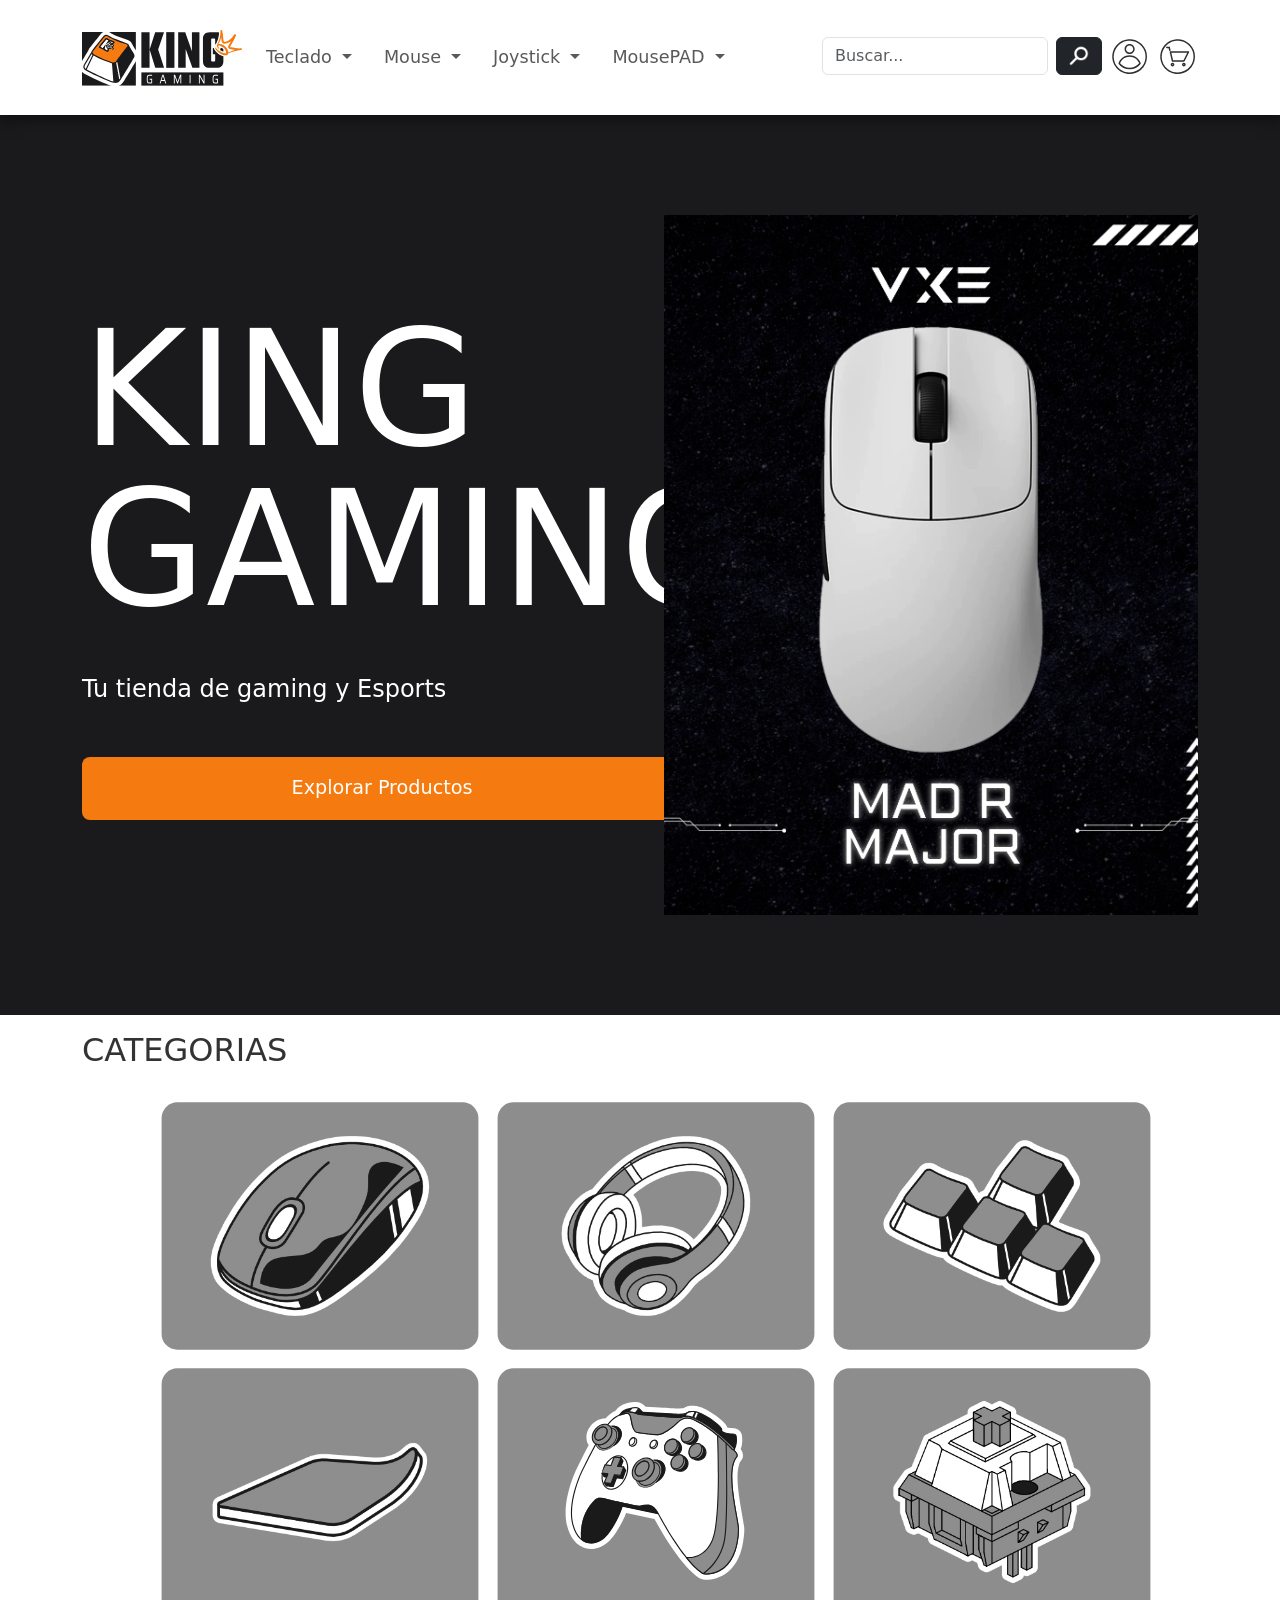
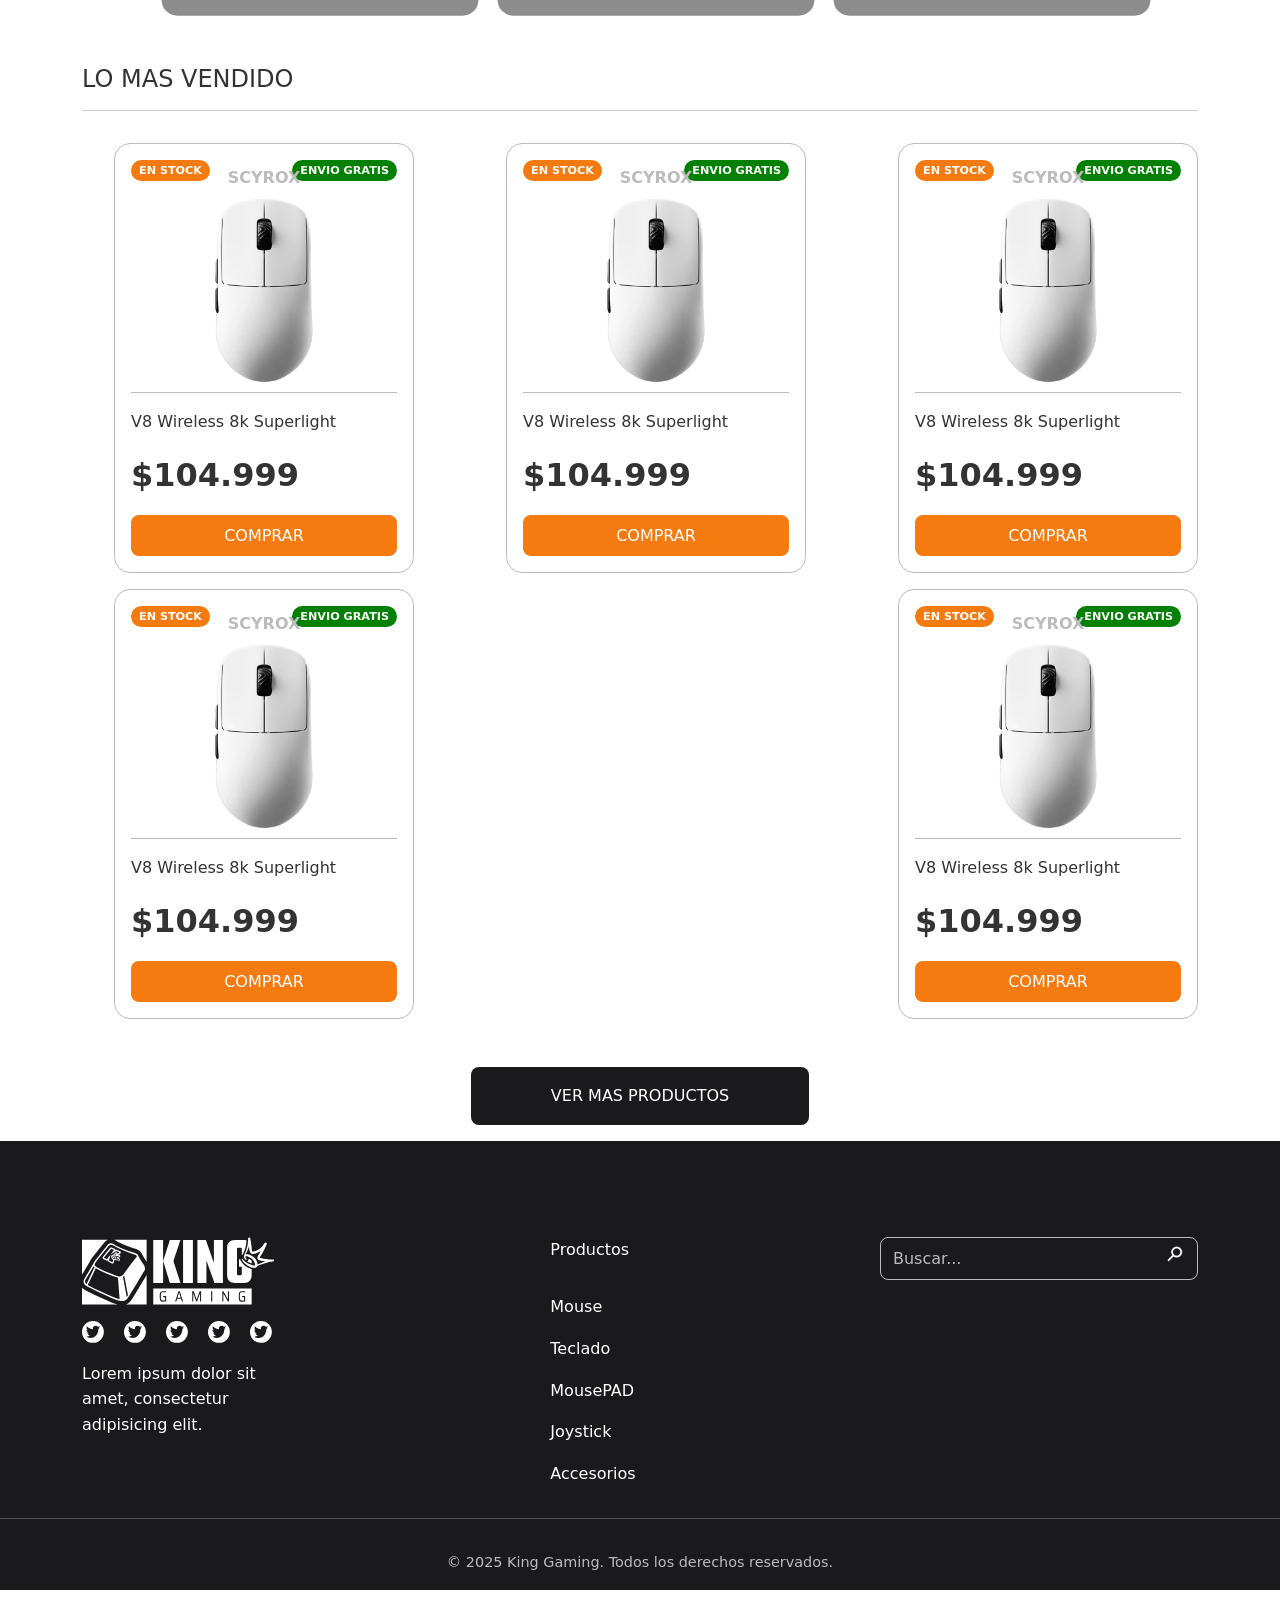
==== index.html @ 36f06311 "add bootstrap components, navbar, carousel" ====
<!DOCTYPE html>
<html lang="es">
  <head>
    <meta charset="UTF-8" />
    <meta name="viewport" content="width=device-width, initial-scale=1.0" />
    <title>Inicio</title>
    <link rel="stylesheet" href="css/styles.css" />

    <link
      href="node_modules/bootstrap/dist/css/bootstrap.min.css"
      rel="stylesheet"
    />
    <link href="/css/custom.css" rel="stylesheet" />
  </head>
  <body>
    <header>
      <!-- Navbar bootstrap -->
      <nav class="navbar shadow navbar-expand-lg navbar-light">
        <div class="container">
          <a class="navbar-brand" href="#">
            <img src="img/logo-color.svg" width="160" height="57" alt="logo"
          /></a>
          <button
            class="navbar-toggler"
            type="button"
            data-bs-toggle="collapse"
            data-bs-target="#navbarSupportedContent"
            aria-controls="navbarSupportedContent"
            aria-expanded="false"
            aria-label="Toggle navigation"
          >
            <span class="navbar-toggler-icon"></span>
          </button>
          <div class="collapse navbar-collapse" id="navbarSupportedContent">
            <ul class="navbar-nav me-auto mb-2 mb-lg-0">
              <li class="nav-item dropdown">
                <a
                  class="nav-link dropdown-toggle"
                  href="#"
                  id="navbarDropdown"
                  role="button"
                  data-bs-toggle="dropdown"
                  aria-expanded="false"
                >
                  Teclado
                </a>
                <ul class="dropdown-menu" aria-labelledby="navbarDropdown">
                  <li><a class="dropdown-item" href="#">AJAZZ</a></li>
                  <li><a class="dropdown-item" href="#">ATACK SHARK</a></li>
                  <li><a class="dropdown-item" href="#">EPOMAKER</a></li>
                  <li><a class="dropdown-item" href="#">AULA</a></li>
                </ul>
              </li>

              <li class="nav-item dropdown">
                <a
                  class="nav-link dropdown-toggle"
                  href="#"
                  id="navbarDropdown"
                  role="button"
                  data-bs-toggle="dropdown"
                  aria-expanded="false"
                >
                  Mouse
                </a>
                <ul class="dropdown-menu" aria-labelledby="navbarDropdown">
                  <li><a class="dropdown-item" href="#">ATK</a></li>
                  <li><a class="dropdown-item" href="#">VXE</a></li>
                  <li><a class="dropdown-item" href="#">PULSAR</a></li>
                </ul>
              </li>
              <li class="nav-item dropdown">
                <a
                  class="nav-link dropdown-toggle"
                  href="#"
                  id="navbarDropdown"
                  role="button"
                  data-bs-toggle="dropdown"
                  aria-expanded="false"
                >
                  Joystick
                </a>
                <ul class="dropdown-menu" aria-labelledby="navbarDropdown">
                  <li><a class="dropdown-item" href="#">8BITDO</a></li>
                  <li><a class="dropdown-item" href="#">BROOK</a></li>
                  <li><a class="dropdown-item" href="#">EASYSMX</a></li>
                  <li><a class="dropdown-item" href="#">GA</a></li>
                </ul>
              </li>

              <li class="nav-item dropdown">
                <a
                  class="nav-link dropdown-toggle"
                  href="#"
                  id="navbarDropdown"
                  role="button"
                  data-bs-toggle="dropdown"
                  aria-expanded="false"
                >
                  MousePAD
                </a>
                <ul class="dropdown-menu" aria-labelledby="navbarDropdown">
                  <li><a class="dropdown-item" href="#">ATK</a></li>
                  <li><a class="dropdown-item" href="#">VXE</a></li>
                  <li><a class="dropdown-item" href="#">PULSAR</a></li>
                </ul>
              </li>
            </ul>

            <div class="navbar-nav gap-2">
              <li class="nav-item">
                <form class="d-flex">
                  <input
                    class="form-control me-2"
                    type="search"
                    placeholder="Buscar..."
                    aria-label="Search"
                  />
                  <button
                    class="btn btn-dark d-flex align-items-center justify-content-center"
                    type="submit"
                  >
                    <img
                      class="icon"
                      src="img/searchIcon.svg"
                      alt="icon search"
                      width="20"
                      height="20"
                    />
                  </button>
                </form>
              </li>
              <li class="nav-item">
                <a class="link-icon" href="pages/login.html">
                  <img src="img/loginIcon.svg" alt="" />
                </a>
              </li>
              <li class="nav-item">
                <a class="link-icon nav-item" href="pages/page5.html">
                  <img src="img/shoppingCartIcon.svg" alt="" />
                </a>
              </li>
            </div>
          </div>
        </div>
      </nav>

      <!-- Navbar Desktop -->
      <!--       <nav class="container">
        <ul>
          <li>
            <a class="logo" href="index.html">
              <img src="img/logo-color.svg" alt="logo" />
            </a>
          </li>
          <li class="desktop-links">
            <details>
              <summary>Productos</summary>
              <ul>
                <li>
                  <a href="pages/page1.html">Mouse</a>
                </li>

                <li>
                  <a href="pages/page2.html">Teclado</a>
                </li>

                <li>
                  <a href="pages/page3.html">Mouse PAD</a>
                </li>

                <li>
                  <a href="pages/page4.html">Joystick</a>
                </li>
              </ul>
            </details>
          </li>
        </ul>

        <ul class="destop-buttons">
          <li>
            
            <div class="search-wrapper">
              <form
                class="search-container"
                action="#"
                role="search"
                aria-label="Buscar"
              >
                <label for="site-search" class="visually-hidden">Buscar</label>
                <input
                  id="site-search"
                  class="search-input"
                  type="text"
                  name="q"
                  placeholder="Buscar..."
                />
                <button class="search-btn" type="submit" aria-label="Buscar">
                  <img
                    class="icon"
                    src="img/searchIcon.svg"
                    alt="icon search"
                  />
                </button>
              </form>
            </div>
          </li>


          <li>
            <a class="link-icon" href="pages/login.html">
              <img src="img/loginIcon.svg" alt="" />
            </a>
          </li>


          <li>
            <a class="link-icon" href="pages/page5.html">
              <img src="img/shoppingCartIcon.svg" alt="" />
            </a>
          </li>
        </ul>
      </nav> -->
    </header>

    <main>
      <!-- Hero Section -->
      <section class="hero-section">
        <div class="container hero-container">
          <div class="content">
            <h1>King gaming</h1>
            <p>Tu tienda de gaming y Esports</p>
            <button>Explorar Productos</button>
          </div>

          <div class="hero-image">
            <img
              src="img/2-slide-1764474030790-8604649837-93d52600a1eb3782a68ad086d84209f31764474032-1400-1400.webp"
              alt="promo image"
            />
          </div>
        </div>
      </section>

      <section class="category-section">
        <div class="container">
          <h2>Categorias</h2>
          <ul class="category-links">
            <li>
              <a href=""> <img src="img/category-mouse.webp" alt="" /> </a>
            </li>
            <li>
              <a href=""> <img src="img/category-headphones.webp" alt="" /> </a>
            </li>
            <li>
              <a href=""> <img src="img/category-keyboard.webp" alt="" /> </a>
            </li>
            <li>
              <a href=""> <img src="img/category-mousePAD.webp" alt="" /> </a>
            </li>
            <li>
              <a href=""> <img src="img/category-joystick.svg" alt="" /> </a>
            </li>
            <li>
              <a href=""> <img src="img/category-accesory.webp" alt="" /> </a>
            </li>
          </ul>
        </div>
      </section>

      <section class="products-section">
        <div class="container">
          <div>
            <h3>lo mas vendido</h3>

            <hr />
          </div>

          <ul class="product-list">
            <li>
              <!-- Card -->
              <div class="card-product">
                <div class="image-container">
                  <span class="badge stock">EN STOCK</span>
                  <span class="badge shipping">ENVIO GRATIS</span>
                  <span class="brand">Scyrox</span>
                  <img src="img/mouse.webp" alt="product image" />
                </div>

                <div class="details">
                  <p class="name">V8 Wireless 8k Superlight</p>
                  <p class="price">$104.999</p>
                  <a href="pages/product.html">COMPRAR</a>
                </div>
              </div>
            </li>

            <li>
              <!-- Card -->
              <div class="card-product">
                <div class="image-container">
                  <span class="badge stock">EN STOCK</span>
                  <span class="badge shipping">ENVIO GRATIS</span>
                  <span class="brand">Scyrox</span>
                  <img src="img/mouse.webp" alt="product image" />
                </div>

                <div class="details">
                  <p class="name">V8 Wireless 8k Superlight</p>
                  <p class="price">$104.999</p>
                  <a href="pages/product.html">COMPRAR</a>
                </div>
              </div>
            </li>

            <li>
              <!-- Card -->
              <div class="card-product">
                <div class="image-container">
                  <span class="badge stock">EN STOCK</span>
                  <span class="badge shipping">ENVIO GRATIS</span>
                  <span class="brand">Scyrox</span>
                  <img src="img/mouse.webp" alt="product image" />
                </div>

                <div class="details">
                  <p class="name">V8 Wireless 8k Superlight</p>
                  <p class="price">$104.999</p>
                  <a href="pages/product.html">COMPRAR</a>
                </div>
              </div>
            </li>

            <li>
              <!-- Card -->
              <div class="card-product">
                <div class="image-container">
                  <span class="badge stock">EN STOCK</span>
                  <span class="badge shipping">ENVIO GRATIS</span>
                  <span class="brand">Scyrox</span>
                  <img src="img/mouse.webp" alt="product image" />
                </div>

                <div class="details">
                  <p class="name">V8 Wireless 8k Superlight</p>
                  <p class="price">$104.999</p>
                  <a href="pages/product.html">COMPRAR</a>
                </div>
              </div>
            </li>

            <li>
              <!-- Card -->
              <div class="card-product">
                <div class="image-container">
                  <span class="badge stock">EN STOCK</span>
                  <span class="badge shipping">ENVIO GRATIS</span>
                  <span class="brand">Scyrox</span>
                  <img src="img/mouse.webp" alt="product image" />
                </div>

                <div class="details">
                  <p class="name">V8 Wireless 8k Superlight</p>
                  <p class="price">$104.999</p>
                  <a href="pages/product.html">COMPRAR</a>
                </div>
              </div>
            </li>
          </ul>

          <div class="see-more-container">
            <button class="see-more">ver mas productos</button>
          </div>
        </div>
      </section>
    </main>

    <!-- Footer -->
    <footer>
      <ul class="container footer-links">
        <li class="logo-container">
          <div>
            <img src="img/logo-white.svg" alt="logo white" />
          </div>
          <div class="social-media">
            <img src="img/twitter.svg" alt="twitter icon" />

            <img src="img/twitter.svg" alt="twitter icon" />
            <img src="img/twitter.svg" alt="twitter icon" />
            <img src="img/twitter.svg" alt="twitter icon" />
            <img src="img/twitter.svg" alt="twitter icon" />
          </div>
          <p>Lorem ipsum dolor sit amet, consectetur adipisicing elit.</p>
        </li>

        <li>
          <ul class="links">
            <li><p>Productos</p></li>
            <li><a href="">Mouse</a></li>
            <li><a href="">Teclado</a></li>
            <li><a href="">MousePAD</a></li>
            <li><a href="">Joystick</a></li>
            <li><a href="">Accesorios</a></li>
          </ul>
        </li>

        <li>
          <!-- Buscar -->
          <div class="search-wrapper">
            <form
              class="search-container"
              action="#"
              role="search"
              aria-label="Buscar"
            >
              <label for="site-search" class="visually-hidden">Buscar</label>
              <input
                id="site-search"
                class="search-input"
                type="text"
                name="q"
                placeholder="Buscar..."
              />
              <button class="search-btn" type="submit" aria-label="Buscar">
                <img class="icon" src="img/searchIcon.svg" alt="icon search" />
              </button>
            </form>
          </div>
        </li>
      </ul>
      <hr />
      <p class="copyright">
        © 2025 King Gaming. Todos los derechos reservados.
      </p>
    </footer>

    <!-- Bootstrap JS -->
    <script
      src="https://cdn.jsdelivr.net/npm/bootstrap@5.0.2/dist/js/bootstrap.bundle.min.js"
      integrity="sha384-MrcW6ZMFYlzcLA8Nl+NtUVF0sA7MsXsP1UyJoMp4YLEuNSfAP+JcXn/tWtIaxVXM"
      crossorigin="anonymous"
    ></script>
  </body>
</html>
---- css/styles.css ----
/* Fuentes locales: añade/ajusta nombres y formatos según tus archivos */

@font-face {
	font-family: 'Teko';
	src: url('../fonts/Teko font/Teko-Regular.woff2') format('woff2'),
	url('../fonts/Teko font/Teko-Regular.woff') format('woff'),
	font-weight: 400;
	font-style: normal;
}

@font-face {
	font-family: 'Saira';
	src: url('../fonts/Saira font/Saira-Light.woff2') format('woff2'),
	url('../fonts/Saira font/Saira-Light.woff') format('woff');
	font-weight: 300;
	font-style: light;
}

@font-face {
	font-family: 'Saira';
	src: url('../fonts/Saira font/Saira-Regular.woff2') format('woff2'),
	url('../fonts/Saira font/Saira-Regular.woff') format('woff');
	font-weight: 400;
	font-style: normal;
}

@font-face {
	font-family: 'Saira';
	src: url('../fonts/Saira font/Saira-Medium.woff2') format('woff2'),
	url('../fonts/Saira font/Saira-Medium.woff') format('woff');
	font-weight: 500;
	font-style: medium;
}

@font-face {
	font-family: 'Saira';
	src: url('../fonts/Saira font/Saira-Bold.woff2') format('woff2'),
	url('../fonts/Saira font/Saira-Bold.woff') format('woff');
	font-weight: 700;
	font-style: bold;
}

@font-face {
	font-family: 'Saira';
	src: url('../fonts/Saira font/Saira-ExtraBold.woff2') format('woff2'),
	url('../fonts/Saira font/Saira-ExtraBold.woff') format('woff');
	font-weight: 800;
	font-style: extra-bold;

}


:root{
	--primary-color: #F57B10;
	--secondary-color: #1A1A1D;
	--gray-color: #BCBCBC;
	--accent-color: #1065F5;
	--primary-font: 'Teko', sans-serif;
	--secondary-font: 'Saira', Arial, sans-serif;

	
}


* {
	margin: 0;
    padding: 0;
    box-sizing: border-box;
}

.container {
	max-width: 1700px;
	margin: 0 auto;
	padding: 1rem;
}

.link-icon{
	width:2.5rem;
	display: flex;
}

.logo{
	width: 10rem;
	text-decoration: none;
	display: flex;
	padding: 0;
}

body {
	line-height: 1.6;
    color: #333;
	font-family: var(--secondary-font);
}

header {
    background-color: white;
	font-size: 1.1rem;
	z-index: 1;
    box-shadow: 0px 6px 9px 0px rgb(0 0 0 / 23%);
    position: relative;
}


footer {
    background-color: var(--secondary-color);
    color: white;
    text-align: center;
	width: 100%;
    bottom: 0;
	padding-top: 5rem;
}

footer a{
	color: white;
	text-decoration: none;
}

footer ul {
	list-style: none;
	display: flex;
	justify-content: space-between;
	gap: 1rem;
	margin-bottom: 0.5rem;
}

footer ul li{
	display:flex;
	flex-direction: column;
}

footer .logo-container{
	width: 12rem;
	gap: 1rem;
}

footer .logo-container p{
	text-align: left;
}

footer .links{
	display:flex;
	flex-direction: column;
	align-items: flex-start;
}

footer .social-media {
	display: flex;
	align-items: center;
	justify-content: space-between;
}

footer .social-media img {
	width: 1.5rem;
	display: block;
}

footer .copyright{
	font-size: 0.9rem;
	color: var(--gray-color);
	padding: 1rem;
}

nav {
    display: flex;
    justify-content: space-between;
    align-items: center;
    list-style: none;
}

nav ul {
    list-style: none;
    display: flex;
    align-items: center;
    gap: 1rem;
}

nav a {
    text-decoration: none;
}

details {
   position: relative;
 }

details>summary {
 
   list-style: none;
 }
 summary::-webkit-details-marker {
   display: none
 }
 
 summary::after {
   content: ' ▶';
 }
 details[open] summary:after {
   content: " ▼";
 }


nav details ul{
    display: flex;
    position: absolute;
    background: white;
    margin-top: 1rem;
    border-radius: 10px;
    padding:  .5rem;
    gap: .5rem;
	left: 5rem;
	width: 10rem;
    flex-direction: column;
    filter: drop-shadow(2px 8px 8px var(--gray-color));
}

nav details ul li{
	width: 100%;
	text-align: center;
}

nav details ul li a{
	display: block;
	padding: .5rem 1rem;
	color: inherit;
	border-radius: 5px;
}

nav details ul li a:hover{
    background: var(--primary-color);
    color: white;
}

main .hero-section {
	background: var(--secondary-color);

}

main .hero-section .hero-container{
	color: white;
	display: flex;
	height: 100vh;
	align-items: center;
    justify-content: space-between;
}

.hero-section .content{
	display: flex;
	flex-direction: column;
	gap: 2rem;
	width: 50%;
}

.hero-section .content h1 {
	text-transform: uppercase;
	font-size: 10rem;
	line-height: 1;
}

.hero-section .content p {
	font-size: 1.5rem;
}

.hero-section .content button {
	width: 600px;
	padding: 1rem;
	font-size: 1.2rem;
	background: var(--primary-color);
	color: white;
	border: none;
	border-radius: 8px;
	cursor: pointer;
}

.hero-section .hero-image {
	display: flex;
	height: 700px;
}

.category-section h2{
	text-transform: uppercase;
	font-size: 2rem;
}

.category-links{
	display: flex;
	justify-content: center;
	margin-top: 2rem;
	list-style: none;
	flex-wrap: wrap;
	gap: 1rem;
}

.category-links li a{
	display: flex;
	justify-content: center;
    align-items: center;
	width: 320px;
	height: 250px;
	background: var(--primary-color);
	border-radius: 1rem;
	filter: grayscale(1);
	scale: 0.99;
	transition: all 0.3s ease-in-out;
}

.category-links li a:hover{
	filter: grayscale(0);
	scale: 1;
}


.category-links li a img{
	width: 70%;
}





.products-section h3 {
	text-transform: uppercase;
	font-size: 1.5rem;
}


.product-list {
	display: flex;
	justify-content: space-between;
	margin-top: 2rem;
	list-style: none;
	flex-wrap: wrap;
	gap: 1rem;
}

.products-section .card-product{
	border: 1px solid var(--gray-color);
	width: 300px;
	height: 430px;
	display: flex;
	flex-direction: column;
	justify-content: space-between;
	padding: 1rem;
	border-radius: 1rem;
	position: relative;
}

.card-product .image-container .badge{
	font-size: .7rem;
	padding: 0.3rem 0.5rem;
	border-radius: 1rem;
	position: absolute;
	z-index: 1;
	background: var(--primary-color);
	color: white;
}

.card-product .image-container .brand{
	font-size: 1rem;
	font-weight: 700;
	padding: 0.3rem 0.5rem;
	border-radius: 1rem;
	color: var(--gray-color);
	position: absolute;
	margin-left: auto;
	margin-right: auto;
	left: 0;
	right: 0;
	text-align: center;
	z-index: 1;
	text-transform: uppercase;


}

.card-product .image-container .shipping{
	right: 1rem;
	background: green;
}

.card-product .details{
	display: flex;
	flex-direction: column;
	gap: 0.5rem;
	border-top: 1px solid var(--gray-color);
	padding-top: 1rem;
}

.card-product .details .name{
	font-size: 1rem;
	font-weight: 400;
}

.card-product .details .price{
	font-size: 2rem;
	font-weight: 600;
	line-height: 1;
}

.card-product .details a{
	background: var(--primary-color);
	color: white;	
	text-decoration: none;
	text-align: center;
	font-size: 1rem;
	padding: 0.5rem;
	border-radius: 0.5rem;
}

.products-section .card-product img{
	margin-top: 1rem;
	width: 100%;
    height: 100%;
    object-fit: cover;
    display: block;
}

.products-section .see-more{
	margin-top: 2rem;
	background: var(--secondary-color);
	color: white;
	border: none;
	padding: 1rem 5rem;
	font-size: 1rem;
	border-radius: 8px;
	cursor: pointer;
	text-transform: uppercase;
}

.products-section .see-more-container{
	text-align: center;
}

/* Búsqueda estilo */
.search-wrapper {
	width: 100%;
	max-width: 320px; /* similar a max-w-sm */
	min-width: 200px;
}

.search-container {
	position: relative;
}

.visually-hidden {
	position: absolute !important;
	height: 1px; width: 1px;
	overflow: hidden;
	clip: rect(1px, 1px, 1px, 1px);
	white-space: nowrap;
	border: 0;
	padding: 0;
	margin: -1px;
}

/* Input */
.search-input {
	width: 100%;
	background: transparent;
	color: var(--secondary-color);
	font-size: 1rem;
	border: 1px solid var(--gray-color);
	border-radius: 0.5rem;
	padding: 0.5rem 6.5rem 0.5rem 0.75rem;
	transition: border-color 0.2s ease, box-shadow 0.15s ease;
	box-shadow: 0 1px 2px rgba(2,6,23,0.03);
}

.search-input::placeholder {
	color: var(--gray-color); /* placeholder:text-slate-400 */
}

.search-input:focus {
	outline: none;
	border-color: var(--secondary-color); 
}

.search-input:hover {
	border-color: var(--gray-color); 
}

/* Botón */
.search-btn {
	position: absolute;
	top: 4px;
	right: 4px;
	display: inline-flex;
	align-items: center;
	gap: 0.5rem;
	background: var(--secondary-color);
	color: #fff;
	border: 1px solid transparent;
	padding: 0.25rem 0.625rem; /* py-1 px-2.5 */
	border-radius: 0.375rem;
	font-size: 0.875rem;
	cursor: pointer;
	box-shadow: 0 1px 2px rgba(2,6,23,0.05);
}

.search-btn .icon {
	width: 1rem;
	height: 1rem;
	fill: currentColor;
}

.search-btn .btn-text {
	display: inline-block;
}

.search-btn:hover {
	background: var(--primary-color);
	box-shadow: 0 6px 20px rgba(2,6,23,0.12);
}

.search-btn:active {
	transform: translateY(1px);
	background: #0b1220;
}

.search-btn:disabled {
	pointer-events: none;
	opacity: 0.5;
	box-shadow: none;
}

nav ul {
	list-style: none;
	padding: 0;
	margin: 0;
	display: flex;
	gap: 1rem;
	align-items: center;
}



.product-container{
	display: flex;
	justify-content: center;
	gap: 2rem;
	margin: 7rem 0;
}

.product-container .product-gallery{
	display: flex;
	gap: 1rem;
}

.product-container .product-gallery .product-image{
	display: flex;
	width: 700px;
	border: 1px solid var(--gray-color);
	border-radius: 0.5rem;
}

.product-container .product-gallery .thumbnails{
	display: flex;
	flex-direction: column;
	gap: 1rem;

}

.product-container .product-gallery .thumbnails img{
	border: 1px solid var(--gray-color);
	border-radius: 0.5rem;
	width: 150px;
}

.product-container .product-details{
	display: flex;
	flex-direction: column;
	gap: 2rem;
}

.product-container .product-details .badge-container{
	display: flex;
	gap: 1rem;
}

.product-container .product-details .badge{
	background: var(--secondary-color);
	color: white;
	font-size: 1rem;
	text-transform: uppercase;
	padding: 0.5rem 1rem;
	border-radius: .5rem;
	font-weight: 600;

}

.product-container .product-details .color-container{
	display: flex;
	gap: 1rem;
}


#white {
  -webkit-appearance: none;
  appearance: none;
  background-color: ;
  margin: 0;

  font: inherit;
  color: currentColor;
  width: 4rem;
  height: 4rem;
  border: 0.15em solid #dedede;
  border-radius: 50%;
  transform: translateY(-0.075em);

  display: grid;
  place-content: center;
}

#white::before {
  content: "";
  width: 2.5rem;
  height: 2.5rem;
  border-radius: 50%;
  transform: scale(0.7);
  transition: 120ms transform ease-in-out;
 
 box-shadow: inset 1rem 1rem #dedede;
  background-color: #dedede;
}

#white:checked::before {
  transform: scale(1.3);
}


#black {
  -webkit-appearance: none;
  appearance: none;
  background-color: ;
  margin: 0;

  font: inherit;
  color: currentColor;
  width: 4rem;
  height: 4rem;
  border: 0.15em solid currentColor;
  border-radius: 50%;
  transform: translateY(-0.075em);

  display: grid;
  place-content: center;
}

#black::before {
  content: "";
  width: 2.5rem;
  height: 2.5rem;
  border-radius: 50%;
  transform: scale(0.7);
  transition: 120ms transform ease-in-out;
  background-color: CanvasText;
}

#black:checked::before {
  transform: scale(1.3);
}



.product-container .product-details .brand{
	font-size: 1rem;
	font-weight: 700;
	color: var(--gray-color);
	text-transform: uppercase;
}

.product-container .product-details .name{
	font-size: 2rem;
	font-weight: 600;
}
.product-container .product-details .price{
	font-size: 2.5rem;
	font-weight: 700;
	line-height: 1;
}

.product-container .product-details button[type="submit"]{
	width: 300px;
	padding: .8rem;
	font-size: 1.2rem;
	font-weight: 700;
	background: var(--primary-color);
	font-family: var(--secondary-font);
	color: white;
	border: none;
	border-radius: .7rem;
	cursor: pointer;
	text-transform: uppercase;

}

.description-container {
	border-top: 1px solid var(--gray-color);
	padding: 7rem 0;
	display: flex;
	gap: 5rem;
}

.description-container .details{
	display: flex;
    gap: 2rem;
    flex-direction: column;
}

.description-container .details,.specification{
	flex: 1
}


.description-container .details img{
	width: 100%;
}


.description-container .specification{
	display: flex;
}

.description-container .specification .table-specification{
	width: 100%;
    border-collapse: collapse;
    font-size: 1rem;
    background-color: #F5F5F5;
    color: var(--text-primary);
    border-radius: 10px;
    overflow: hidden;
}


.description-container .specification .table-specification .table-title{
	text-align: left;
	padding: 12px;
	background-color: var(--primary-color);
	color: white;
	text-transform: uppercase;
	font-size: 1.1rem;
}

.description-container .specification .table-specification td{
	padding: 1rem
}

.login-container{
	display: flex;
	flex-direction: column;
	gap: 2rem;
	align-items: center;
	margin: 7rem auto;
}

.login-container form label{
	display: block;
}

.login-container form .missing-password{
	text-align: right;
	font-size: 0.9rem;
	margin-bottom: 1rem;
	color: var(--accent-color);
}

.login-container form input{
	width: 100%;
	padding: .5rem;
	margin-top: .5rem;
	margin-bottom: 1rem;
	border: 1px solid var(--gray-color);
	border-radius: .5rem;
	font-size: 1rem;
}

.login-container form button[type="submit"]{
	width: 100%;
	padding: .8rem;
	font-size: 1.2rem;
	font-weight: 700;
	background: var(--primary-color);
	font-family: var(--secondary-font);
	color: white;
	border: none;
	border-radius: .7rem;
	cursor: pointer;
	text-transform: uppercase;
}

.login-container form .create-account{
	text-align: center;
	margin-top: 1rem;
	font-size: 0.9rem;
}

.login-container .form-login-wrapper{
	background: #F5F5F5;
	padding: 1rem;
	width: 500px;
	border-radius: .5rem;
}


@media (max-width: 640px) {
  .container {
	max-width: 330px;
	margin: 0 auto;
	padding: 1rem 0;
}

.link-icon{
	width:2.5rem;
	display: flex;
}

.logo{
	width: 8rem;
	text-decoration: none;
	display: flex;
	padding: 0;
}

.desktop-links, .destop-buttons {
	display: none;
}

.hero-section, .hero-container, .category-links, .product-list, .footer-links {
	flex-direction: column;
	text-align: center;
	justify-content: center;
	gap: 2rem;
}

main .hero-section .hero-container{
	padding: 5rem 0;
	height: auto;
}

.hero-container .content {
	width: 100%;
}

.hero-container .content h1 {
	font-size: 5rem;
}

.hero-container .content button {
	width: 100%;
}

.hero-container .hero-image {
	max-width: 330px;
	margin: 0 auto;
	padding: 1rem 0;
	height: auto;
}

.hero-container .hero-image img {
	width: 100%;
	height: auto;
	object-fit: cover;
}

.category-links{
	align-items: center;
}

.category-links li a{
	filter: grayscale(0);
	scale: 1;
}

}
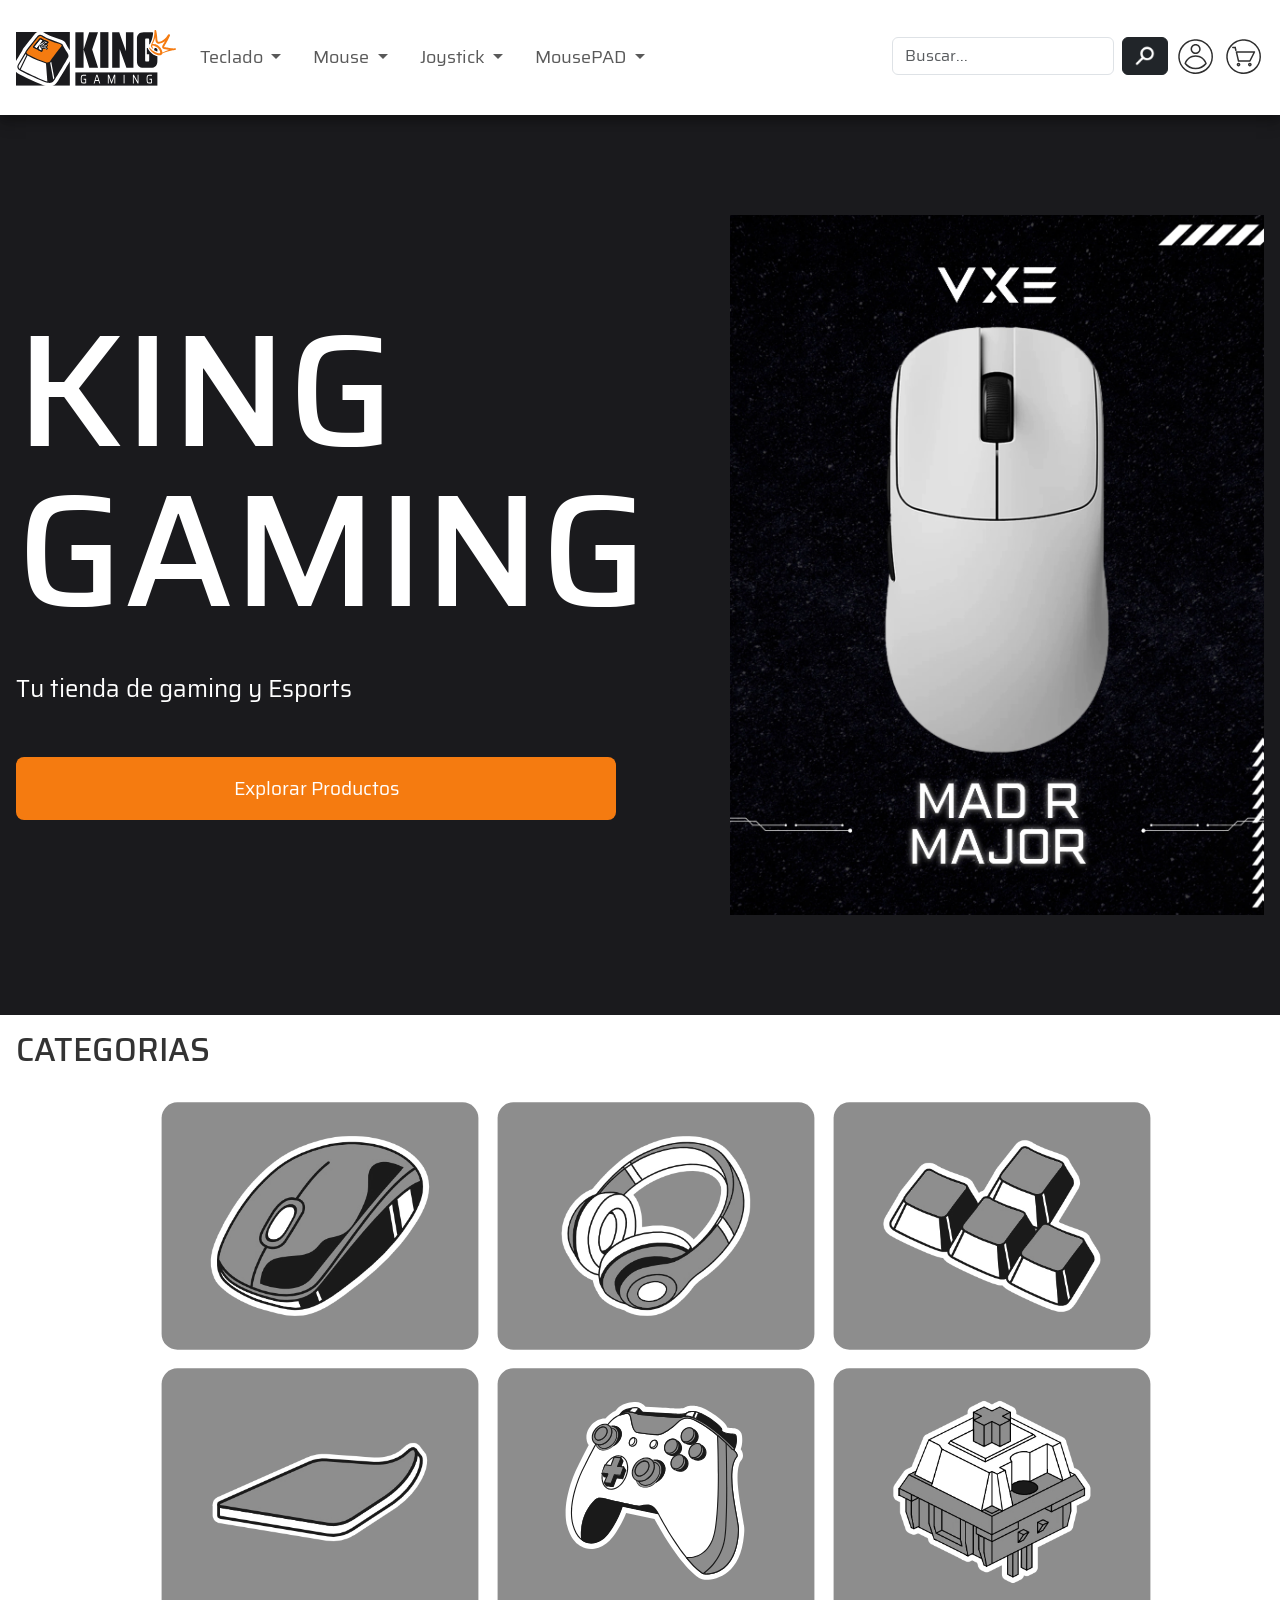
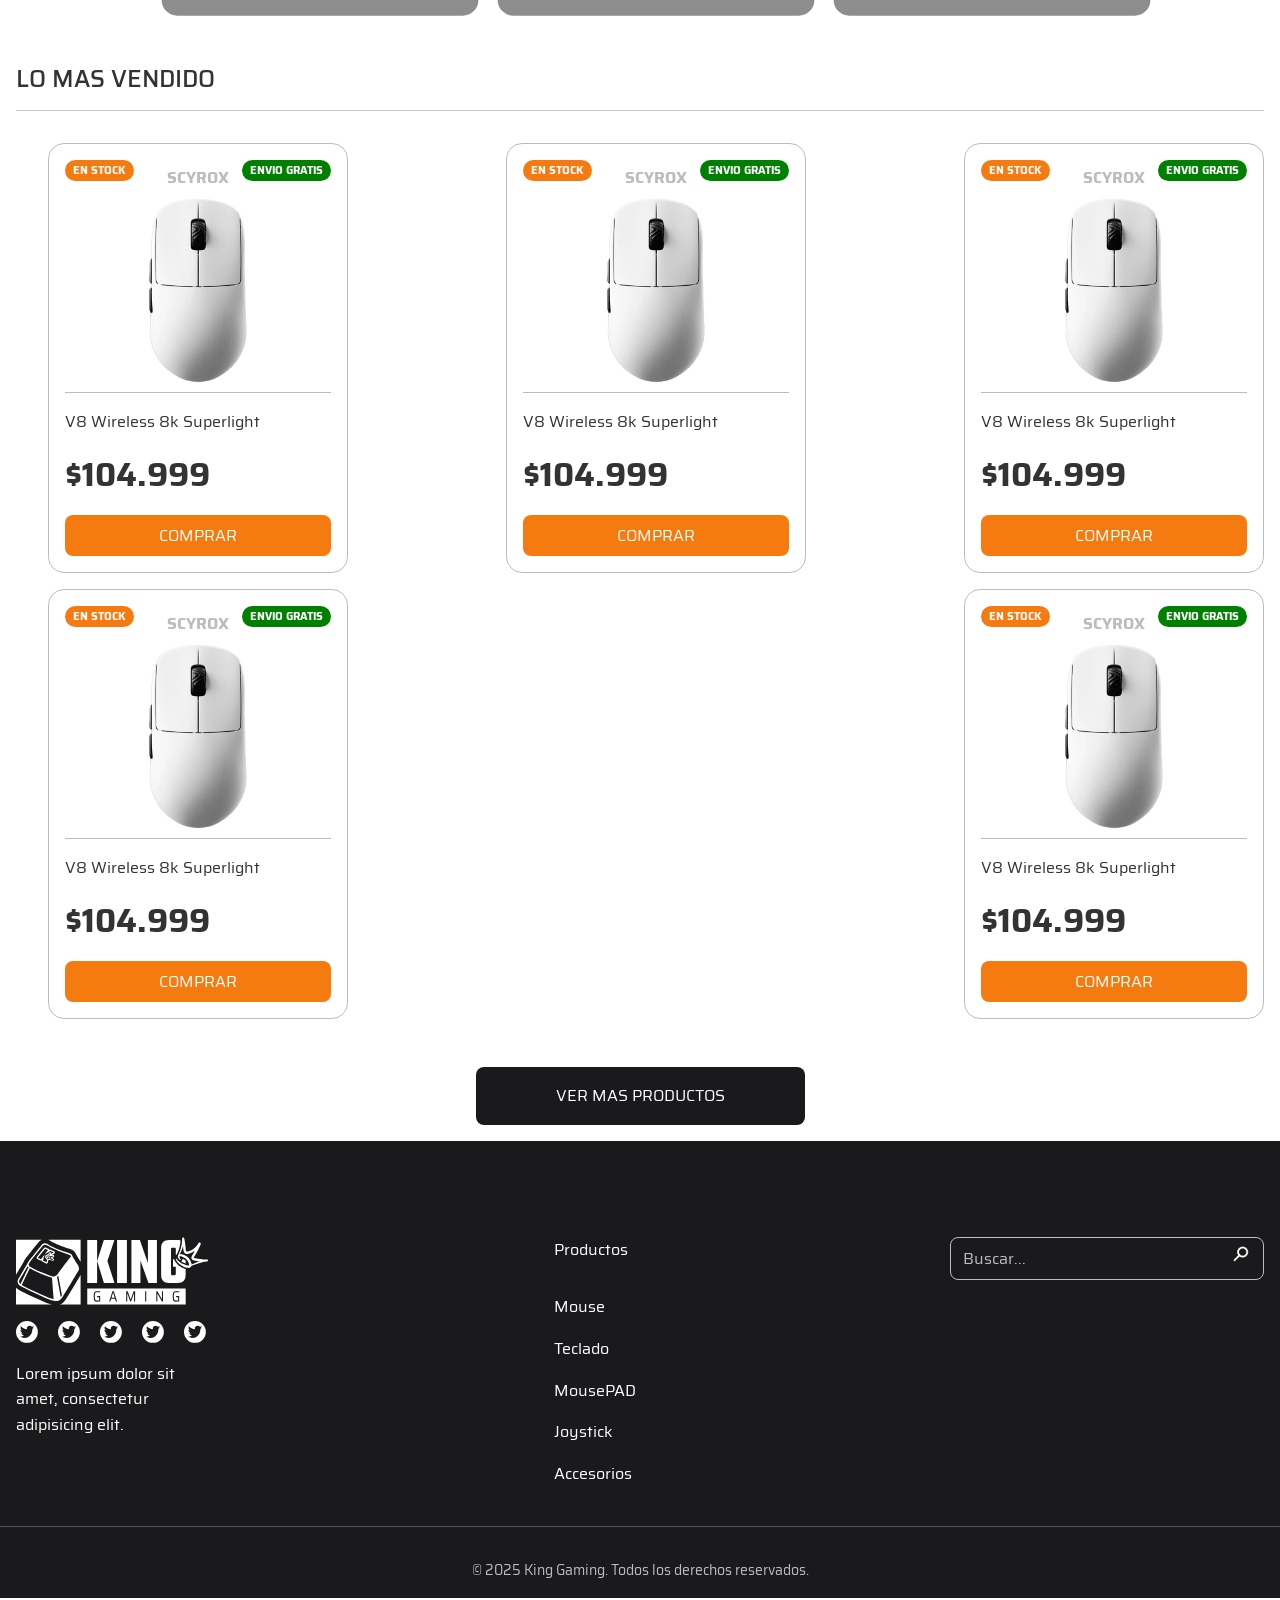
==== commit b27db8fc: "fix links" ====
--- a/index.html
+++ b/index.html
@@ -1,16 +1,16 @@
-<!DOCTYPE html>
+<!doctype html>
 <html lang="es">
   <head>
     <meta charset="UTF-8" />
     <meta name="viewport" content="width=device-width, initial-scale=1.0" />
     <title>Inicio</title>
-    <link rel="stylesheet" href="css/styles.css" />
 
     <link
       href="node_modules/bootstrap/dist/css/bootstrap.min.css"
       rel="stylesheet"
     />
     <link href="/css/custom.css" rel="stylesheet" />
+    <link rel="stylesheet" href="css/styles.css" />
   </head>
   <body>
     <header>
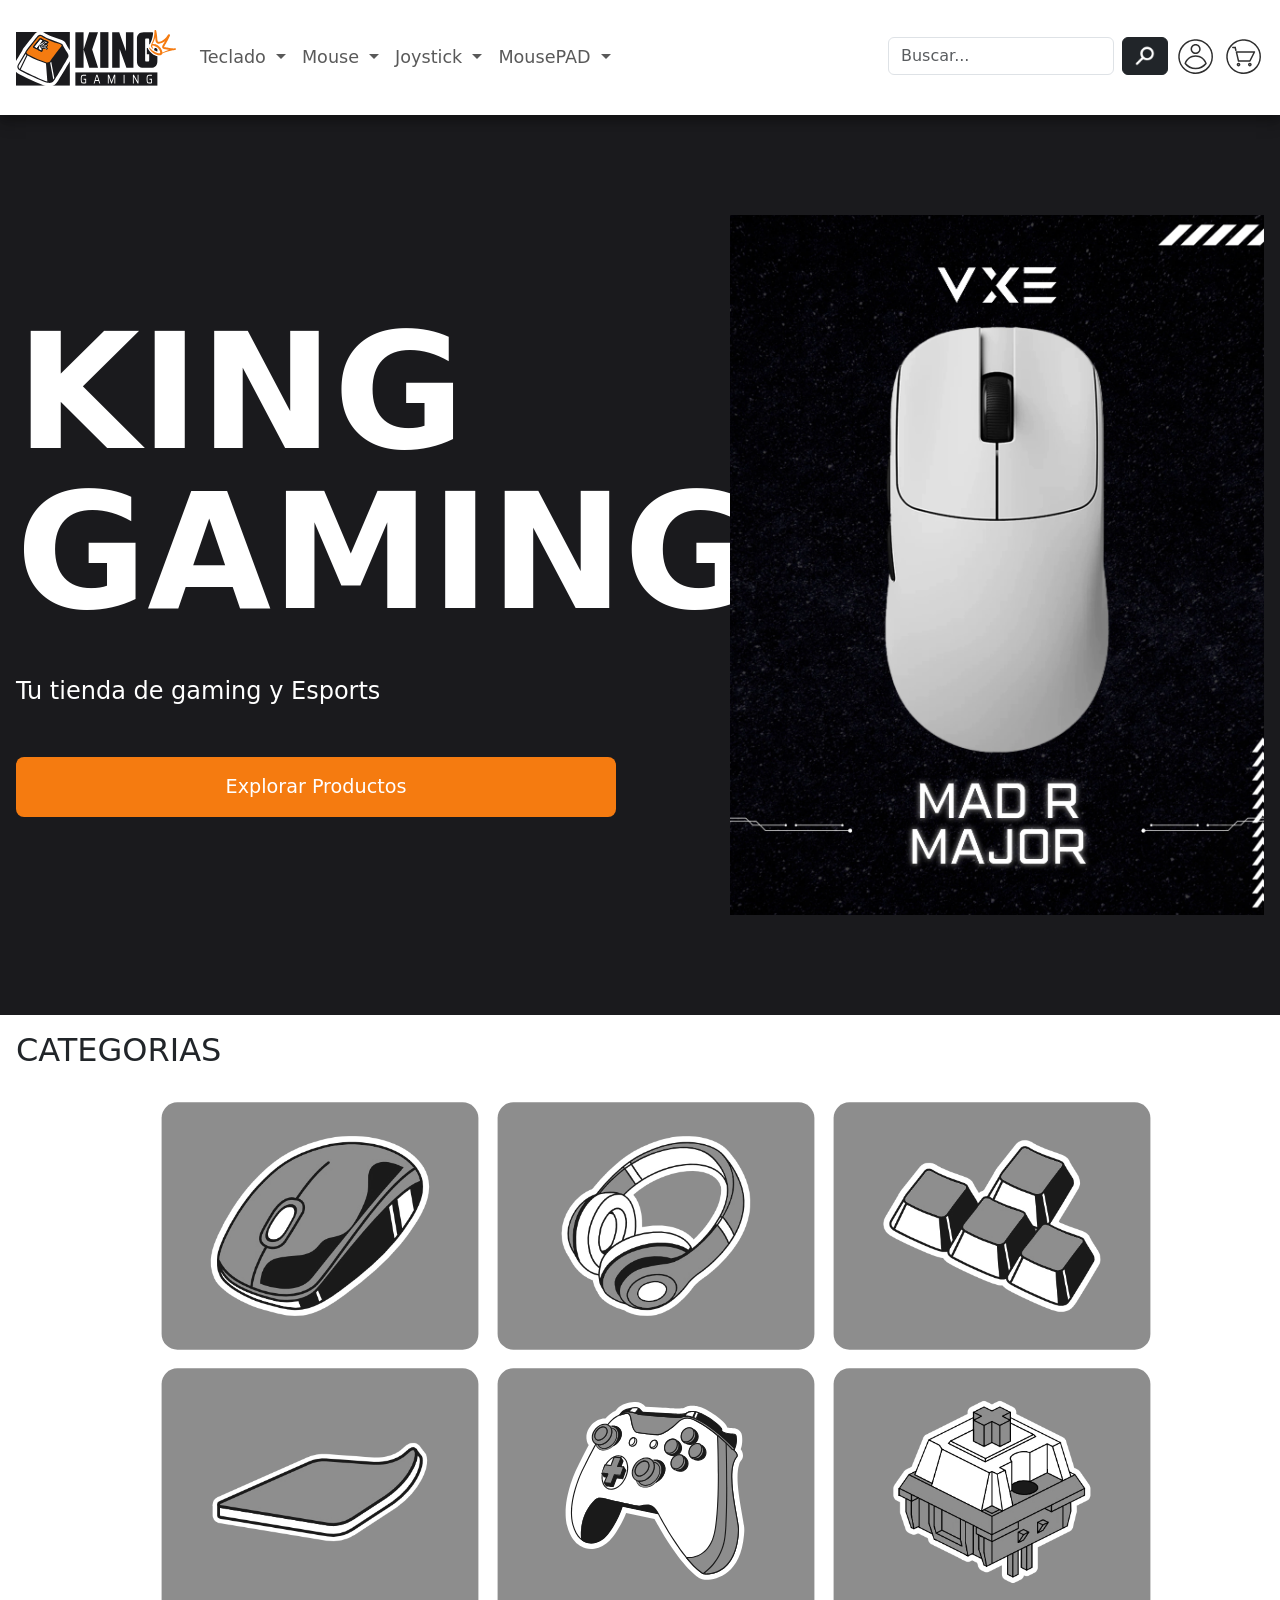
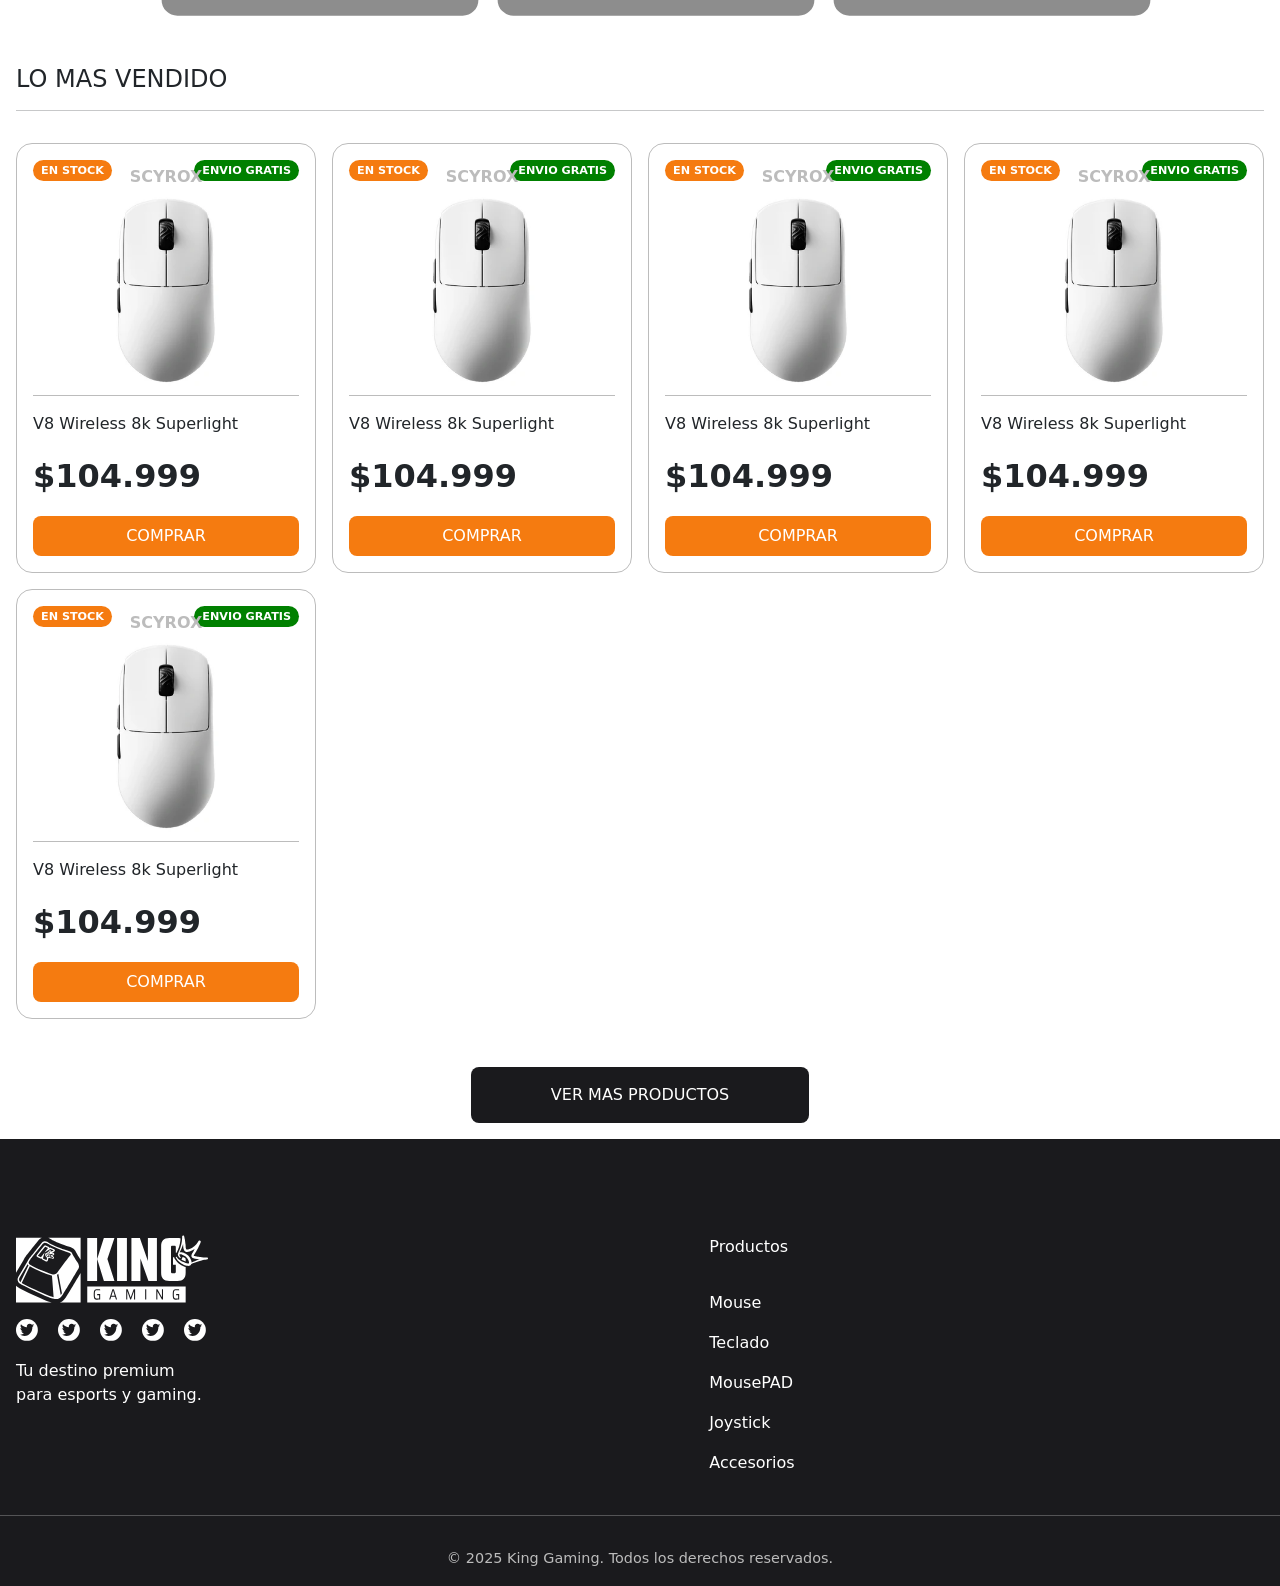
==== commit f01a69e0: "add sass" ====
--- a/index.html
+++ b/index.html
@@ -9,7 +9,6 @@
       href="node_modules/bootstrap/dist/css/bootstrap.min.css"
       rel="stylesheet"
     />
-    <link href="/css/custom.css" rel="stylesheet" />
     <link rel="stylesheet" href="css/styles.css" />
   </head>
   <body>
@@ -390,7 +389,7 @@
             <img src="img/twitter.svg" alt="twitter icon" />
             <img src="img/twitter.svg" alt="twitter icon" />
           </div>
-          <p>Lorem ipsum dolor sit amet, consectetur adipisicing elit.</p>
+          <p>Tu destino premium para esports y gaming.</p>
         </li>
 
         <li>
@@ -404,29 +403,7 @@
           </ul>
         </li>
 
-        <li>
-          <!-- Buscar -->
-          <div class="search-wrapper">
-            <form
-              class="search-container"
-              action="#"
-              role="search"
-              aria-label="Buscar"
-            >
-              <label for="site-search" class="visually-hidden">Buscar</label>
-              <input
-                id="site-search"
-                class="search-input"
-                type="text"
-                name="q"
-                placeholder="Buscar..."
-              />
-              <button class="search-btn" type="submit" aria-label="Buscar">
-                <img class="icon" src="img/searchIcon.svg" alt="icon search" />
-              </button>
-            </form>
-          </div>
-        </li>
+        <li></li>
       </ul>
       <hr />
       <p class="copyright">
--- a/css/styles.css
+++ b/css/styles.css
@@ -1,603 +1,12269 @@
-/* Fuentes locales: añade/ajusta nombres y formatos según tus archivos */
-
+@charset "UTF-8";
 @font-face {
-	font-family: 'Teko';
-	src: url('../fonts/Teko font/Teko-Regular.woff2') format('woff2'),
-	url('../fonts/Teko font/Teko-Regular.woff') format('woff'),
-	font-weight: 400;
-	font-style: normal;
-}
-
+  font-family: "Teko";
+  src: url("../fonts/Teko font/Teko-Regular.woff2") format("woff2"), url("../fonts/Teko font/Teko-Regular.woff") format("woff");
+  font-weight: 400;
+  font-style: normal;
+}
 @font-face {
-	font-family: 'Saira';
-	src: url('../fonts/Saira font/Saira-Light.woff2') format('woff2'),
-	url('../fonts/Saira font/Saira-Light.woff') format('woff');
-	font-weight: 300;
-	font-style: light;
-}
-
+  font-family: "Saira";
+  src: url("../fonts/Saira font/Saira-Light.woff2") format("woff2"), url("../fonts/Saira font/Saira-Light.woff") format("woff");
+  font-weight: 300;
+  font-style: light;
+}
 @font-face {
-	font-family: 'Saira';
-	src: url('../fonts/Saira font/Saira-Regular.woff2') format('woff2'),
-	url('../fonts/Saira font/Saira-Regular.woff') format('woff');
-	font-weight: 400;
-	font-style: normal;
-}
-
+  font-family: "Saira";
+  src: url("../fonts/Saira font/Saira-Regular.woff2") format("woff2"), url("../fonts/Saira font/Saira-Regular.woff") format("woff");
+  font-weight: 400;
+  font-style: normal;
+}
 @font-face {
-	font-family: 'Saira';
-	src: url('../fonts/Saira font/Saira-Medium.woff2') format('woff2'),
-	url('../fonts/Saira font/Saira-Medium.woff') format('woff');
-	font-weight: 500;
-	font-style: medium;
-}
-
+  font-family: "Saira";
+  src: url("../fonts/Saira font/Saira-Medium.woff2") format("woff2"), url("../fonts/Saira font/Saira-Medium.woff") format("woff");
+  font-weight: 500;
+  font-style: medium;
+}
 @font-face {
-	font-family: 'Saira';
-	src: url('../fonts/Saira font/Saira-Bold.woff2') format('woff2'),
-	url('../fonts/Saira font/Saira-Bold.woff') format('woff');
-	font-weight: 700;
-	font-style: bold;
-}
-
+  font-family: "Saira";
+  src: url("../fonts/Saira font/Saira-Bold.woff2") format("woff2"), url("../fonts/Saira font/Saira-Bold.woff") format("woff");
+  font-weight: 700;
+  font-style: bold;
+}
 @font-face {
-	font-family: 'Saira';
-	src: url('../fonts/Saira font/Saira-ExtraBold.woff2') format('woff2'),
-	url('../fonts/Saira font/Saira-ExtraBold.woff') format('woff');
-	font-weight: 800;
-	font-style: extra-bold;
-
-}
-
-
-:root{
-	--primary-color: #F57B10;
-	--secondary-color: #1A1A1D;
-	--gray-color: #BCBCBC;
-	--accent-color: #1065F5;
-	--primary-font: 'Teko', sans-serif;
-	--secondary-font: 'Saira', Arial, sans-serif;
-
-	
-}
-
-
+  font-family: "Saira";
+  src: url("../fonts/Saira font/Saira-ExtraBold.woff2") format("woff2"), url("../fonts/Saira font/Saira-ExtraBold.woff") format("woff");
+  font-weight: 800;
+  font-style: extra-bold;
+}
 * {
-	margin: 0;
+  margin: 0;
+  padding: 0;
+  box-sizing: border-box;
+}
+
+body {
+  line-height: 1.6;
+  color: #333;
+  font-family: "Saira", Arial, sans-serif;
+}
+
+/*!
+ * Bootstrap  v5.3.8 (https://getbootstrap.com/)
+ * Copyright 2011-2025 The Bootstrap Authors
+ * Licensed under MIT (https://github.com/twbs/bootstrap/blob/main/LICENSE)
+ */
+:root,
+[data-bs-theme=light] {
+  --bs-blue: #0d6efd;
+  --bs-indigo: #6610f2;
+  --bs-purple: #6f42c1;
+  --bs-pink: #d63384;
+  --bs-red: #dc3545;
+  --bs-orange: #fd7e14;
+  --bs-yellow: #ffc107;
+  --bs-green: #198754;
+  --bs-teal: #20c997;
+  --bs-cyan: #0dcaf0;
+  --bs-black: #000;
+  --bs-white: #fff;
+  --bs-gray: #6c757d;
+  --bs-gray-dark: #343a40;
+  --bs-gray-100: #f8f9fa;
+  --bs-gray-200: #e9ecef;
+  --bs-gray-300: #dee2e6;
+  --bs-gray-400: #ced4da;
+  --bs-gray-500: #adb5bd;
+  --bs-gray-600: #6c757d;
+  --bs-gray-700: #495057;
+  --bs-gray-800: #343a40;
+  --bs-gray-900: #212529;
+  --bs-primary: #0d6efd;
+  --bs-secondary: #6c757d;
+  --bs-success: #198754;
+  --bs-info: #0dcaf0;
+  --bs-warning: #ffc107;
+  --bs-danger: #dc3545;
+  --bs-light: #f8f9fa;
+  --bs-dark: #212529;
+  --bs-primary-rgb: 13, 110, 253;
+  --bs-secondary-rgb: 108, 117, 125;
+  --bs-success-rgb: 25, 135, 84;
+  --bs-info-rgb: 13, 202, 240;
+  --bs-warning-rgb: 255, 193, 7;
+  --bs-danger-rgb: 220, 53, 69;
+  --bs-light-rgb: 248, 249, 250;
+  --bs-dark-rgb: 33, 37, 41;
+  --bs-primary-text-emphasis: rgb(5.2, 44, 101.2);
+  --bs-secondary-text-emphasis: rgb(43.2, 46.8, 50);
+  --bs-success-text-emphasis: rgb(10, 54, 33.6);
+  --bs-info-text-emphasis: rgb(5.2, 80.8, 96);
+  --bs-warning-text-emphasis: rgb(102, 77.2, 2.8);
+  --bs-danger-text-emphasis: rgb(88, 21.2, 27.6);
+  --bs-light-text-emphasis: #495057;
+  --bs-dark-text-emphasis: #495057;
+  --bs-primary-bg-subtle: rgb(206.6, 226, 254.6);
+  --bs-secondary-bg-subtle: rgb(225.6, 227.4, 229);
+  --bs-success-bg-subtle: rgb(209, 231, 220.8);
+  --bs-info-bg-subtle: rgb(206.6, 244.4, 252);
+  --bs-warning-bg-subtle: rgb(255, 242.6, 205.4);
+  --bs-danger-bg-subtle: rgb(248, 214.6, 217.8);
+  --bs-light-bg-subtle: rgb(251.5, 252, 252.5);
+  --bs-dark-bg-subtle: #ced4da;
+  --bs-primary-border-subtle: rgb(158.2, 197, 254.2);
+  --bs-secondary-border-subtle: rgb(196.2, 199.8, 203);
+  --bs-success-border-subtle: rgb(163, 207, 186.6);
+  --bs-info-border-subtle: rgb(158.2, 233.8, 249);
+  --bs-warning-border-subtle: rgb(255, 230.2, 155.8);
+  --bs-danger-border-subtle: rgb(241, 174.2, 180.6);
+  --bs-light-border-subtle: #e9ecef;
+  --bs-dark-border-subtle: #adb5bd;
+  --bs-white-rgb: 255, 255, 255;
+  --bs-black-rgb: 0, 0, 0;
+  --bs-font-sans-serif: system-ui, -apple-system, "Segoe UI", Roboto, "Helvetica Neue", "Noto Sans", "Liberation Sans", Arial, sans-serif, "Apple Color Emoji", "Segoe UI Emoji", "Segoe UI Symbol", "Noto Color Emoji";
+  --bs-font-monospace: SFMono-Regular, Menlo, Monaco, Consolas, "Liberation Mono", "Courier New", monospace;
+  --bs-gradient: linear-gradient(180deg, rgba(255, 255, 255, 0.15), rgba(255, 255, 255, 0));
+  --bs-body-font-family: var(--bs-font-sans-serif);
+  --bs-body-font-size: 1rem;
+  --bs-body-font-weight: 400;
+  --bs-body-line-height: 1.5;
+  --bs-body-color: #212529;
+  --bs-body-color-rgb: 33, 37, 41;
+  --bs-body-bg: #fff;
+  --bs-body-bg-rgb: 255, 255, 255;
+  --bs-emphasis-color: #000;
+  --bs-emphasis-color-rgb: 0, 0, 0;
+  --bs-secondary-color: rgba(33, 37, 41, 0.75);
+  --bs-secondary-color-rgb: 33, 37, 41;
+  --bs-secondary-bg: #e9ecef;
+  --bs-secondary-bg-rgb: 233, 236, 239;
+  --bs-tertiary-color: rgba(33, 37, 41, 0.5);
+  --bs-tertiary-color-rgb: 33, 37, 41;
+  --bs-tertiary-bg: #f8f9fa;
+  --bs-tertiary-bg-rgb: 248, 249, 250;
+  --bs-heading-color: inherit;
+  --bs-link-color: #0d6efd;
+  --bs-link-color-rgb: 13, 110, 253;
+  --bs-link-decoration: underline;
+  --bs-link-hover-color: rgb(10.4, 88, 202.4);
+  --bs-link-hover-color-rgb: 10, 88, 202;
+  --bs-code-color: #d63384;
+  --bs-highlight-color: #212529;
+  --bs-highlight-bg: rgb(255, 242.6, 205.4);
+  --bs-border-width: 1px;
+  --bs-border-style: solid;
+  --bs-border-color: #dee2e6;
+  --bs-border-color-translucent: rgba(0, 0, 0, 0.175);
+  --bs-border-radius: 0.375rem;
+  --bs-border-radius-sm: 0.25rem;
+  --bs-border-radius-lg: 0.5rem;
+  --bs-border-radius-xl: 1rem;
+  --bs-border-radius-xxl: 2rem;
+  --bs-border-radius-2xl: var(--bs-border-radius-xxl);
+  --bs-border-radius-pill: 50rem;
+  --bs-box-shadow: 0 0.5rem 1rem rgba(0, 0, 0, 0.15);
+  --bs-box-shadow-sm: 0 0.125rem 0.25rem rgba(0, 0, 0, 0.075);
+  --bs-box-shadow-lg: 0 1rem 3rem rgba(0, 0, 0, 0.175);
+  --bs-box-shadow-inset: inset 0 1px 2px rgba(0, 0, 0, 0.075);
+  --bs-focus-ring-width: 0.25rem;
+  --bs-focus-ring-opacity: 0.25;
+  --bs-focus-ring-color: rgba(13, 110, 253, 0.25);
+  --bs-form-valid-color: #198754;
+  --bs-form-valid-border-color: #198754;
+  --bs-form-invalid-color: #dc3545;
+  --bs-form-invalid-border-color: #dc3545;
+}
+
+[data-bs-theme=dark] {
+  color-scheme: dark;
+  --bs-body-color: #dee2e6;
+  --bs-body-color-rgb: 222, 226, 230;
+  --bs-body-bg: #212529;
+  --bs-body-bg-rgb: 33, 37, 41;
+  --bs-emphasis-color: #fff;
+  --bs-emphasis-color-rgb: 255, 255, 255;
+  --bs-secondary-color: rgba(222, 226, 230, 0.75);
+  --bs-secondary-color-rgb: 222, 226, 230;
+  --bs-secondary-bg: #343a40;
+  --bs-secondary-bg-rgb: 52, 58, 64;
+  --bs-tertiary-color: rgba(222, 226, 230, 0.5);
+  --bs-tertiary-color-rgb: 222, 226, 230;
+  --bs-tertiary-bg: rgb(42.5, 47.5, 52.5);
+  --bs-tertiary-bg-rgb: 43, 48, 53;
+  --bs-primary-text-emphasis: rgb(109.8, 168, 253.8);
+  --bs-secondary-text-emphasis: rgb(166.8, 172.2, 177);
+  --bs-success-text-emphasis: rgb(117, 183, 152.4);
+  --bs-info-text-emphasis: rgb(109.8, 223.2, 246);
+  --bs-warning-text-emphasis: rgb(255, 217.8, 106.2);
+  --bs-danger-text-emphasis: rgb(234, 133.8, 143.4);
+  --bs-light-text-emphasis: #f8f9fa;
+  --bs-dark-text-emphasis: #dee2e6;
+  --bs-primary-bg-subtle: rgb(2.6, 22, 50.6);
+  --bs-secondary-bg-subtle: rgb(21.6, 23.4, 25);
+  --bs-success-bg-subtle: rgb(5, 27, 16.8);
+  --bs-info-bg-subtle: rgb(2.6, 40.4, 48);
+  --bs-warning-bg-subtle: rgb(51, 38.6, 1.4);
+  --bs-danger-bg-subtle: rgb(44, 10.6, 13.8);
+  --bs-light-bg-subtle: #343a40;
+  --bs-dark-bg-subtle: #1a1d20;
+  --bs-primary-border-subtle: rgb(7.8, 66, 151.8);
+  --bs-secondary-border-subtle: rgb(64.8, 70.2, 75);
+  --bs-success-border-subtle: rgb(15, 81, 50.4);
+  --bs-info-border-subtle: rgb(7.8, 121.2, 144);
+  --bs-warning-border-subtle: rgb(153, 115.8, 4.2);
+  --bs-danger-border-subtle: rgb(132, 31.8, 41.4);
+  --bs-light-border-subtle: #495057;
+  --bs-dark-border-subtle: #343a40;
+  --bs-heading-color: inherit;
+  --bs-link-color: rgb(109.8, 168, 253.8);
+  --bs-link-hover-color: rgb(138.84, 185.4, 254.04);
+  --bs-link-color-rgb: 110, 168, 254;
+  --bs-link-hover-color-rgb: 139, 185, 254;
+  --bs-code-color: rgb(230.4, 132.6, 181.2);
+  --bs-highlight-color: #dee2e6;
+  --bs-highlight-bg: rgb(102, 77.2, 2.8);
+  --bs-border-color: #495057;
+  --bs-border-color-translucent: rgba(255, 255, 255, 0.15);
+  --bs-form-valid-color: rgb(117, 183, 152.4);
+  --bs-form-valid-border-color: rgb(117, 183, 152.4);
+  --bs-form-invalid-color: rgb(234, 133.8, 143.4);
+  --bs-form-invalid-border-color: rgb(234, 133.8, 143.4);
+}
+
+*,
+*::before,
+*::after {
+  box-sizing: border-box;
+}
+
+@media (prefers-reduced-motion: no-preference) {
+  :root {
+    scroll-behavior: smooth;
+  }
+}
+
+body {
+  margin: 0;
+  font-family: var(--bs-body-font-family);
+  font-size: var(--bs-body-font-size);
+  font-weight: var(--bs-body-font-weight);
+  line-height: var(--bs-body-line-height);
+  color: var(--bs-body-color);
+  text-align: var(--bs-body-text-align);
+  background-color: var(--bs-body-bg);
+  -webkit-text-size-adjust: 100%;
+  -webkit-tap-highlight-color: rgba(0, 0, 0, 0);
+}
+
+hr {
+  margin: 1rem 0;
+  color: inherit;
+  border: 0;
+  border-top: var(--bs-border-width) solid;
+  opacity: 0.25;
+}
+
+h6, .h6, h5, .h5, h4, .h4, h3, .h3, h2, .h2, h1, .h1 {
+  margin-top: 0;
+  margin-bottom: 0.5rem;
+  font-weight: 500;
+  line-height: 1.2;
+  color: var(--bs-heading-color);
+}
+
+h1, .h1 {
+  font-size: calc(1.375rem + 1.5vw);
+}
+@media (min-width: 1200px) {
+  h1, .h1 {
+    font-size: 2.5rem;
+  }
+}
+
+h2, .h2 {
+  font-size: calc(1.325rem + 0.9vw);
+}
+@media (min-width: 1200px) {
+  h2, .h2 {
+    font-size: 2rem;
+  }
+}
+
+h3, .h3 {
+  font-size: calc(1.3rem + 0.6vw);
+}
+@media (min-width: 1200px) {
+  h3, .h3 {
+    font-size: 1.75rem;
+  }
+}
+
+h4, .h4 {
+  font-size: calc(1.275rem + 0.3vw);
+}
+@media (min-width: 1200px) {
+  h4, .h4 {
+    font-size: 1.5rem;
+  }
+}
+
+h5, .h5 {
+  font-size: 1.25rem;
+}
+
+h6, .h6 {
+  font-size: 1rem;
+}
+
+p {
+  margin-top: 0;
+  margin-bottom: 1rem;
+}
+
+abbr[title] {
+  text-decoration: underline dotted;
+  cursor: help;
+  text-decoration-skip-ink: none;
+}
+
+address {
+  margin-bottom: 1rem;
+  font-style: normal;
+  line-height: inherit;
+}
+
+ol,
+ul {
+  padding-left: 2rem;
+}
+
+ol,
+ul,
+dl {
+  margin-top: 0;
+  margin-bottom: 1rem;
+}
+
+ol ol,
+ul ul,
+ol ul,
+ul ol {
+  margin-bottom: 0;
+}
+
+dt {
+  font-weight: 700;
+}
+
+dd {
+  margin-bottom: 0.5rem;
+  margin-left: 0;
+}
+
+blockquote {
+  margin: 0 0 1rem;
+}
+
+b,
+strong {
+  font-weight: bolder;
+}
+
+small, .small {
+  font-size: 0.875em;
+}
+
+mark, .mark {
+  padding: 0.1875em;
+  color: var(--bs-highlight-color);
+  background-color: var(--bs-highlight-bg);
+}
+
+sub,
+sup {
+  position: relative;
+  font-size: 0.75em;
+  line-height: 0;
+  vertical-align: baseline;
+}
+
+sub {
+  bottom: -0.25em;
+}
+
+sup {
+  top: -0.5em;
+}
+
+a {
+  color: rgba(var(--bs-link-color-rgb), var(--bs-link-opacity, 1));
+  text-decoration: underline;
+}
+a:hover {
+  --bs-link-color-rgb: var(--bs-link-hover-color-rgb);
+}
+
+a:not([href]):not([class]), a:not([href]):not([class]):hover {
+  color: inherit;
+  text-decoration: none;
+}
+
+pre,
+code,
+kbd,
+samp {
+  font-family: var(--bs-font-monospace);
+  font-size: 1em;
+}
+
+pre {
+  display: block;
+  margin-top: 0;
+  margin-bottom: 1rem;
+  overflow: auto;
+  font-size: 0.875em;
+}
+pre code {
+  font-size: inherit;
+  color: inherit;
+  word-break: normal;
+}
+
+code {
+  font-size: 0.875em;
+  color: var(--bs-code-color);
+  word-wrap: break-word;
+}
+a > code {
+  color: inherit;
+}
+
+kbd {
+  padding: 0.1875rem 0.375rem;
+  font-size: 0.875em;
+  color: var(--bs-body-bg);
+  background-color: var(--bs-body-color);
+  border-radius: 0.25rem;
+}
+kbd kbd {
+  padding: 0;
+  font-size: 1em;
+}
+
+figure {
+  margin: 0 0 1rem;
+}
+
+img,
+svg {
+  vertical-align: middle;
+}
+
+table {
+  caption-side: bottom;
+  border-collapse: collapse;
+}
+
+caption {
+  padding-top: 0.5rem;
+  padding-bottom: 0.5rem;
+  color: var(--bs-secondary-color);
+  text-align: left;
+}
+
+th {
+  text-align: inherit;
+  text-align: -webkit-match-parent;
+}
+
+thead,
+tbody,
+tfoot,
+tr,
+td,
+th {
+  border-color: inherit;
+  border-style: solid;
+  border-width: 0;
+}
+
+label {
+  display: inline-block;
+}
+
+button {
+  border-radius: 0;
+}
+
+button:focus:not(:focus-visible) {
+  outline: 0;
+}
+
+input,
+button,
+select,
+optgroup,
+textarea {
+  margin: 0;
+  font-family: inherit;
+  font-size: inherit;
+  line-height: inherit;
+}
+
+button,
+select {
+  text-transform: none;
+}
+
+[role=button] {
+  cursor: pointer;
+}
+
+select {
+  word-wrap: normal;
+}
+select:disabled {
+  opacity: 1;
+}
+
+[list]:not([type=date]):not([type=datetime-local]):not([type=month]):not([type=week]):not([type=time])::-webkit-calendar-picker-indicator {
+  display: none !important;
+}
+
+button,
+[type=button],
+[type=reset],
+[type=submit] {
+  -webkit-appearance: button;
+}
+button:not(:disabled),
+[type=button]:not(:disabled),
+[type=reset]:not(:disabled),
+[type=submit]:not(:disabled) {
+  cursor: pointer;
+}
+
+::-moz-focus-inner {
+  padding: 0;
+  border-style: none;
+}
+
+textarea {
+  resize: vertical;
+}
+
+fieldset {
+  min-width: 0;
+  padding: 0;
+  margin: 0;
+  border: 0;
+}
+
+legend {
+  float: left;
+  width: 100%;
+  padding: 0;
+  margin-bottom: 0.5rem;
+  line-height: inherit;
+  font-size: calc(1.275rem + 0.3vw);
+}
+@media (min-width: 1200px) {
+  legend {
+    font-size: 1.5rem;
+  }
+}
+legend + * {
+  clear: left;
+}
+
+::-webkit-datetime-edit-fields-wrapper,
+::-webkit-datetime-edit-text,
+::-webkit-datetime-edit-minute,
+::-webkit-datetime-edit-hour-field,
+::-webkit-datetime-edit-day-field,
+::-webkit-datetime-edit-month-field,
+::-webkit-datetime-edit-year-field {
+  padding: 0;
+}
+
+::-webkit-inner-spin-button {
+  height: auto;
+}
+
+[type=search] {
+  -webkit-appearance: textfield;
+  outline-offset: -2px;
+}
+[type=search]::-webkit-search-cancel-button {
+  cursor: pointer;
+  filter: grayscale(1);
+}
+
+/* rtl:raw:
+[type="tel"],
+[type="url"],
+[type="email"],
+[type="number"] {
+  direction: ltr;
+}
+*/
+::-webkit-search-decoration {
+  -webkit-appearance: none;
+}
+
+::-webkit-color-swatch-wrapper {
+  padding: 0;
+}
+
+::file-selector-button {
+  font: inherit;
+  -webkit-appearance: button;
+}
+
+output {
+  display: inline-block;
+}
+
+iframe {
+  border: 0;
+}
+
+summary {
+  display: list-item;
+  cursor: pointer;
+}
+
+progress {
+  vertical-align: baseline;
+}
+
+[hidden] {
+  display: none !important;
+}
+
+.lead {
+  font-size: 1.25rem;
+  font-weight: 300;
+}
+
+.display-1 {
+  font-weight: 300;
+  line-height: 1.2;
+  font-size: calc(1.625rem + 4.5vw);
+}
+@media (min-width: 1200px) {
+  .display-1 {
+    font-size: 5rem;
+  }
+}
+
+.display-2 {
+  font-weight: 300;
+  line-height: 1.2;
+  font-size: calc(1.575rem + 3.9vw);
+}
+@media (min-width: 1200px) {
+  .display-2 {
+    font-size: 4.5rem;
+  }
+}
+
+.display-3 {
+  font-weight: 300;
+  line-height: 1.2;
+  font-size: calc(1.525rem + 3.3vw);
+}
+@media (min-width: 1200px) {
+  .display-3 {
+    font-size: 4rem;
+  }
+}
+
+.display-4 {
+  font-weight: 300;
+  line-height: 1.2;
+  font-size: calc(1.475rem + 2.7vw);
+}
+@media (min-width: 1200px) {
+  .display-4 {
+    font-size: 3.5rem;
+  }
+}
+
+.display-5 {
+  font-weight: 300;
+  line-height: 1.2;
+  font-size: calc(1.425rem + 2.1vw);
+}
+@media (min-width: 1200px) {
+  .display-5 {
+    font-size: 3rem;
+  }
+}
+
+.display-6 {
+  font-weight: 300;
+  line-height: 1.2;
+  font-size: calc(1.375rem + 1.5vw);
+}
+@media (min-width: 1200px) {
+  .display-6 {
+    font-size: 2.5rem;
+  }
+}
+
+.list-unstyled {
+  padding-left: 0;
+  list-style: none;
+}
+
+.list-inline {
+  padding-left: 0;
+  list-style: none;
+}
+
+.list-inline-item {
+  display: inline-block;
+}
+.list-inline-item:not(:last-child) {
+  margin-right: 0.5rem;
+}
+
+.initialism {
+  font-size: 0.875em;
+  text-transform: uppercase;
+}
+
+.blockquote {
+  margin-bottom: 1rem;
+  font-size: 1.25rem;
+}
+.blockquote > :last-child {
+  margin-bottom: 0;
+}
+
+.blockquote-footer {
+  margin-top: -1rem;
+  margin-bottom: 1rem;
+  font-size: 0.875em;
+  color: #6c757d;
+}
+.blockquote-footer::before {
+  content: "— ";
+}
+
+.img-fluid {
+  max-width: 100%;
+  height: auto;
+}
+
+.img-thumbnail {
+  padding: 0.25rem;
+  background-color: var(--bs-body-bg);
+  border: var(--bs-border-width) solid var(--bs-border-color);
+  border-radius: var(--bs-border-radius);
+  max-width: 100%;
+  height: auto;
+}
+
+.figure {
+  display: inline-block;
+}
+
+.figure-img {
+  margin-bottom: 0.5rem;
+  line-height: 1;
+}
+
+.figure-caption {
+  font-size: 0.875em;
+  color: var(--bs-secondary-color);
+}
+
+.container,
+.container-fluid,
+.container-xxl,
+.container-xl,
+.container-lg,
+.container-md,
+.container-sm {
+  --bs-gutter-x: 1.5rem;
+  --bs-gutter-y: 0;
+  width: 100%;
+  padding-right: calc(var(--bs-gutter-x) * 0.5);
+  padding-left: calc(var(--bs-gutter-x) * 0.5);
+  margin-right: auto;
+  margin-left: auto;
+}
+
+@media (min-width: 576px) {
+  .container-sm, .container {
+    max-width: 540px;
+  }
+}
+@media (min-width: 768px) {
+  .container-md, .container-sm, .container {
+    max-width: 720px;
+  }
+}
+@media (min-width: 992px) {
+  .container-lg, .container-md, .container-sm, .container {
+    max-width: 960px;
+  }
+}
+@media (min-width: 1200px) {
+  .container-xl, .container-lg, .container-md, .container-sm, .container {
+    max-width: 1140px;
+  }
+}
+@media (min-width: 1400px) {
+  .container-xxl, .container-xl, .container-lg, .container-md, .container-sm, .container {
+    max-width: 1320px;
+  }
+}
+:root {
+  --bs-breakpoint-xs: 0;
+  --bs-breakpoint-sm: 576px;
+  --bs-breakpoint-md: 768px;
+  --bs-breakpoint-lg: 992px;
+  --bs-breakpoint-xl: 1200px;
+  --bs-breakpoint-xxl: 1400px;
+}
+
+.row {
+  --bs-gutter-x: 1.5rem;
+  --bs-gutter-y: 0;
+  display: flex;
+  flex-wrap: wrap;
+  margin-top: calc(-1 * var(--bs-gutter-y));
+  margin-right: calc(-0.5 * var(--bs-gutter-x));
+  margin-left: calc(-0.5 * var(--bs-gutter-x));
+}
+.row > * {
+  flex-shrink: 0;
+  width: 100%;
+  max-width: 100%;
+  padding-right: calc(var(--bs-gutter-x) * 0.5);
+  padding-left: calc(var(--bs-gutter-x) * 0.5);
+  margin-top: var(--bs-gutter-y);
+}
+
+.col {
+  flex: 1 0 0;
+}
+
+.row-cols-auto > * {
+  flex: 0 0 auto;
+  width: auto;
+}
+
+.row-cols-1 > * {
+  flex: 0 0 auto;
+  width: 100%;
+}
+
+.row-cols-2 > * {
+  flex: 0 0 auto;
+  width: 50%;
+}
+
+.row-cols-3 > * {
+  flex: 0 0 auto;
+  width: 33.33333333%;
+}
+
+.row-cols-4 > * {
+  flex: 0 0 auto;
+  width: 25%;
+}
+
+.row-cols-5 > * {
+  flex: 0 0 auto;
+  width: 20%;
+}
+
+.row-cols-6 > * {
+  flex: 0 0 auto;
+  width: 16.66666667%;
+}
+
+.col-auto {
+  flex: 0 0 auto;
+  width: auto;
+}
+
+.col-1 {
+  flex: 0 0 auto;
+  width: 8.33333333%;
+}
+
+.col-2 {
+  flex: 0 0 auto;
+  width: 16.66666667%;
+}
+
+.col-3 {
+  flex: 0 0 auto;
+  width: 25%;
+}
+
+.col-4 {
+  flex: 0 0 auto;
+  width: 33.33333333%;
+}
+
+.col-5 {
+  flex: 0 0 auto;
+  width: 41.66666667%;
+}
+
+.col-6 {
+  flex: 0 0 auto;
+  width: 50%;
+}
+
+.col-7 {
+  flex: 0 0 auto;
+  width: 58.33333333%;
+}
+
+.col-8 {
+  flex: 0 0 auto;
+  width: 66.66666667%;
+}
+
+.col-9 {
+  flex: 0 0 auto;
+  width: 75%;
+}
+
+.col-10 {
+  flex: 0 0 auto;
+  width: 83.33333333%;
+}
+
+.col-11 {
+  flex: 0 0 auto;
+  width: 91.66666667%;
+}
+
+.col-12 {
+  flex: 0 0 auto;
+  width: 100%;
+}
+
+.offset-1 {
+  margin-left: 8.33333333%;
+}
+
+.offset-2 {
+  margin-left: 16.66666667%;
+}
+
+.offset-3 {
+  margin-left: 25%;
+}
+
+.offset-4 {
+  margin-left: 33.33333333%;
+}
+
+.offset-5 {
+  margin-left: 41.66666667%;
+}
+
+.offset-6 {
+  margin-left: 50%;
+}
+
+.offset-7 {
+  margin-left: 58.33333333%;
+}
+
+.offset-8 {
+  margin-left: 66.66666667%;
+}
+
+.offset-9 {
+  margin-left: 75%;
+}
+
+.offset-10 {
+  margin-left: 83.33333333%;
+}
+
+.offset-11 {
+  margin-left: 91.66666667%;
+}
+
+.g-0,
+.gx-0 {
+  --bs-gutter-x: 0;
+}
+
+.g-0,
+.gy-0 {
+  --bs-gutter-y: 0;
+}
+
+.g-1,
+.gx-1 {
+  --bs-gutter-x: 0.25rem;
+}
+
+.g-1,
+.gy-1 {
+  --bs-gutter-y: 0.25rem;
+}
+
+.g-2,
+.gx-2 {
+  --bs-gutter-x: 0.5rem;
+}
+
+.g-2,
+.gy-2 {
+  --bs-gutter-y: 0.5rem;
+}
+
+.g-3,
+.gx-3 {
+  --bs-gutter-x: 1rem;
+}
+
+.g-3,
+.gy-3 {
+  --bs-gutter-y: 1rem;
+}
+
+.g-4,
+.gx-4 {
+  --bs-gutter-x: 1.5rem;
+}
+
+.g-4,
+.gy-4 {
+  --bs-gutter-y: 1.5rem;
+}
+
+.g-5,
+.gx-5 {
+  --bs-gutter-x: 3rem;
+}
+
+.g-5,
+.gy-5 {
+  --bs-gutter-y: 3rem;
+}
+
+@media (min-width: 576px) {
+  .col-sm {
+    flex: 1 0 0;
+  }
+  .row-cols-sm-auto > * {
+    flex: 0 0 auto;
+    width: auto;
+  }
+  .row-cols-sm-1 > * {
+    flex: 0 0 auto;
+    width: 100%;
+  }
+  .row-cols-sm-2 > * {
+    flex: 0 0 auto;
+    width: 50%;
+  }
+  .row-cols-sm-3 > * {
+    flex: 0 0 auto;
+    width: 33.33333333%;
+  }
+  .row-cols-sm-4 > * {
+    flex: 0 0 auto;
+    width: 25%;
+  }
+  .row-cols-sm-5 > * {
+    flex: 0 0 auto;
+    width: 20%;
+  }
+  .row-cols-sm-6 > * {
+    flex: 0 0 auto;
+    width: 16.66666667%;
+  }
+  .col-sm-auto {
+    flex: 0 0 auto;
+    width: auto;
+  }
+  .col-sm-1 {
+    flex: 0 0 auto;
+    width: 8.33333333%;
+  }
+  .col-sm-2 {
+    flex: 0 0 auto;
+    width: 16.66666667%;
+  }
+  .col-sm-3 {
+    flex: 0 0 auto;
+    width: 25%;
+  }
+  .col-sm-4 {
+    flex: 0 0 auto;
+    width: 33.33333333%;
+  }
+  .col-sm-5 {
+    flex: 0 0 auto;
+    width: 41.66666667%;
+  }
+  .col-sm-6 {
+    flex: 0 0 auto;
+    width: 50%;
+  }
+  .col-sm-7 {
+    flex: 0 0 auto;
+    width: 58.33333333%;
+  }
+  .col-sm-8 {
+    flex: 0 0 auto;
+    width: 66.66666667%;
+  }
+  .col-sm-9 {
+    flex: 0 0 auto;
+    width: 75%;
+  }
+  .col-sm-10 {
+    flex: 0 0 auto;
+    width: 83.33333333%;
+  }
+  .col-sm-11 {
+    flex: 0 0 auto;
+    width: 91.66666667%;
+  }
+  .col-sm-12 {
+    flex: 0 0 auto;
+    width: 100%;
+  }
+  .offset-sm-0 {
+    margin-left: 0;
+  }
+  .offset-sm-1 {
+    margin-left: 8.33333333%;
+  }
+  .offset-sm-2 {
+    margin-left: 16.66666667%;
+  }
+  .offset-sm-3 {
+    margin-left: 25%;
+  }
+  .offset-sm-4 {
+    margin-left: 33.33333333%;
+  }
+  .offset-sm-5 {
+    margin-left: 41.66666667%;
+  }
+  .offset-sm-6 {
+    margin-left: 50%;
+  }
+  .offset-sm-7 {
+    margin-left: 58.33333333%;
+  }
+  .offset-sm-8 {
+    margin-left: 66.66666667%;
+  }
+  .offset-sm-9 {
+    margin-left: 75%;
+  }
+  .offset-sm-10 {
+    margin-left: 83.33333333%;
+  }
+  .offset-sm-11 {
+    margin-left: 91.66666667%;
+  }
+  .g-sm-0,
+  .gx-sm-0 {
+    --bs-gutter-x: 0;
+  }
+  .g-sm-0,
+  .gy-sm-0 {
+    --bs-gutter-y: 0;
+  }
+  .g-sm-1,
+  .gx-sm-1 {
+    --bs-gutter-x: 0.25rem;
+  }
+  .g-sm-1,
+  .gy-sm-1 {
+    --bs-gutter-y: 0.25rem;
+  }
+  .g-sm-2,
+  .gx-sm-2 {
+    --bs-gutter-x: 0.5rem;
+  }
+  .g-sm-2,
+  .gy-sm-2 {
+    --bs-gutter-y: 0.5rem;
+  }
+  .g-sm-3,
+  .gx-sm-3 {
+    --bs-gutter-x: 1rem;
+  }
+  .g-sm-3,
+  .gy-sm-3 {
+    --bs-gutter-y: 1rem;
+  }
+  .g-sm-4,
+  .gx-sm-4 {
+    --bs-gutter-x: 1.5rem;
+  }
+  .g-sm-4,
+  .gy-sm-4 {
+    --bs-gutter-y: 1.5rem;
+  }
+  .g-sm-5,
+  .gx-sm-5 {
+    --bs-gutter-x: 3rem;
+  }
+  .g-sm-5,
+  .gy-sm-5 {
+    --bs-gutter-y: 3rem;
+  }
+}
+@media (min-width: 768px) {
+  .col-md {
+    flex: 1 0 0;
+  }
+  .row-cols-md-auto > * {
+    flex: 0 0 auto;
+    width: auto;
+  }
+  .row-cols-md-1 > * {
+    flex: 0 0 auto;
+    width: 100%;
+  }
+  .row-cols-md-2 > * {
+    flex: 0 0 auto;
+    width: 50%;
+  }
+  .row-cols-md-3 > * {
+    flex: 0 0 auto;
+    width: 33.33333333%;
+  }
+  .row-cols-md-4 > * {
+    flex: 0 0 auto;
+    width: 25%;
+  }
+  .row-cols-md-5 > * {
+    flex: 0 0 auto;
+    width: 20%;
+  }
+  .row-cols-md-6 > * {
+    flex: 0 0 auto;
+    width: 16.66666667%;
+  }
+  .col-md-auto {
+    flex: 0 0 auto;
+    width: auto;
+  }
+  .col-md-1 {
+    flex: 0 0 auto;
+    width: 8.33333333%;
+  }
+  .col-md-2 {
+    flex: 0 0 auto;
+    width: 16.66666667%;
+  }
+  .col-md-3 {
+    flex: 0 0 auto;
+    width: 25%;
+  }
+  .col-md-4 {
+    flex: 0 0 auto;
+    width: 33.33333333%;
+  }
+  .col-md-5 {
+    flex: 0 0 auto;
+    width: 41.66666667%;
+  }
+  .col-md-6 {
+    flex: 0 0 auto;
+    width: 50%;
+  }
+  .col-md-7 {
+    flex: 0 0 auto;
+    width: 58.33333333%;
+  }
+  .col-md-8 {
+    flex: 0 0 auto;
+    width: 66.66666667%;
+  }
+  .col-md-9 {
+    flex: 0 0 auto;
+    width: 75%;
+  }
+  .col-md-10 {
+    flex: 0 0 auto;
+    width: 83.33333333%;
+  }
+  .col-md-11 {
+    flex: 0 0 auto;
+    width: 91.66666667%;
+  }
+  .col-md-12 {
+    flex: 0 0 auto;
+    width: 100%;
+  }
+  .offset-md-0 {
+    margin-left: 0;
+  }
+  .offset-md-1 {
+    margin-left: 8.33333333%;
+  }
+  .offset-md-2 {
+    margin-left: 16.66666667%;
+  }
+  .offset-md-3 {
+    margin-left: 25%;
+  }
+  .offset-md-4 {
+    margin-left: 33.33333333%;
+  }
+  .offset-md-5 {
+    margin-left: 41.66666667%;
+  }
+  .offset-md-6 {
+    margin-left: 50%;
+  }
+  .offset-md-7 {
+    margin-left: 58.33333333%;
+  }
+  .offset-md-8 {
+    margin-left: 66.66666667%;
+  }
+  .offset-md-9 {
+    margin-left: 75%;
+  }
+  .offset-md-10 {
+    margin-left: 83.33333333%;
+  }
+  .offset-md-11 {
+    margin-left: 91.66666667%;
+  }
+  .g-md-0,
+  .gx-md-0 {
+    --bs-gutter-x: 0;
+  }
+  .g-md-0,
+  .gy-md-0 {
+    --bs-gutter-y: 0;
+  }
+  .g-md-1,
+  .gx-md-1 {
+    --bs-gutter-x: 0.25rem;
+  }
+  .g-md-1,
+  .gy-md-1 {
+    --bs-gutter-y: 0.25rem;
+  }
+  .g-md-2,
+  .gx-md-2 {
+    --bs-gutter-x: 0.5rem;
+  }
+  .g-md-2,
+  .gy-md-2 {
+    --bs-gutter-y: 0.5rem;
+  }
+  .g-md-3,
+  .gx-md-3 {
+    --bs-gutter-x: 1rem;
+  }
+  .g-md-3,
+  .gy-md-3 {
+    --bs-gutter-y: 1rem;
+  }
+  .g-md-4,
+  .gx-md-4 {
+    --bs-gutter-x: 1.5rem;
+  }
+  .g-md-4,
+  .gy-md-4 {
+    --bs-gutter-y: 1.5rem;
+  }
+  .g-md-5,
+  .gx-md-5 {
+    --bs-gutter-x: 3rem;
+  }
+  .g-md-5,
+  .gy-md-5 {
+    --bs-gutter-y: 3rem;
+  }
+}
+@media (min-width: 992px) {
+  .col-lg {
+    flex: 1 0 0;
+  }
+  .row-cols-lg-auto > * {
+    flex: 0 0 auto;
+    width: auto;
+  }
+  .row-cols-lg-1 > * {
+    flex: 0 0 auto;
+    width: 100%;
+  }
+  .row-cols-lg-2 > * {
+    flex: 0 0 auto;
+    width: 50%;
+  }
+  .row-cols-lg-3 > * {
+    flex: 0 0 auto;
+    width: 33.33333333%;
+  }
+  .row-cols-lg-4 > * {
+    flex: 0 0 auto;
+    width: 25%;
+  }
+  .row-cols-lg-5 > * {
+    flex: 0 0 auto;
+    width: 20%;
+  }
+  .row-cols-lg-6 > * {
+    flex: 0 0 auto;
+    width: 16.66666667%;
+  }
+  .col-lg-auto {
+    flex: 0 0 auto;
+    width: auto;
+  }
+  .col-lg-1 {
+    flex: 0 0 auto;
+    width: 8.33333333%;
+  }
+  .col-lg-2 {
+    flex: 0 0 auto;
+    width: 16.66666667%;
+  }
+  .col-lg-3 {
+    flex: 0 0 auto;
+    width: 25%;
+  }
+  .col-lg-4 {
+    flex: 0 0 auto;
+    width: 33.33333333%;
+  }
+  .col-lg-5 {
+    flex: 0 0 auto;
+    width: 41.66666667%;
+  }
+  .col-lg-6 {
+    flex: 0 0 auto;
+    width: 50%;
+  }
+  .col-lg-7 {
+    flex: 0 0 auto;
+    width: 58.33333333%;
+  }
+  .col-lg-8 {
+    flex: 0 0 auto;
+    width: 66.66666667%;
+  }
+  .col-lg-9 {
+    flex: 0 0 auto;
+    width: 75%;
+  }
+  .col-lg-10 {
+    flex: 0 0 auto;
+    width: 83.33333333%;
+  }
+  .col-lg-11 {
+    flex: 0 0 auto;
+    width: 91.66666667%;
+  }
+  .col-lg-12 {
+    flex: 0 0 auto;
+    width: 100%;
+  }
+  .offset-lg-0 {
+    margin-left: 0;
+  }
+  .offset-lg-1 {
+    margin-left: 8.33333333%;
+  }
+  .offset-lg-2 {
+    margin-left: 16.66666667%;
+  }
+  .offset-lg-3 {
+    margin-left: 25%;
+  }
+  .offset-lg-4 {
+    margin-left: 33.33333333%;
+  }
+  .offset-lg-5 {
+    margin-left: 41.66666667%;
+  }
+  .offset-lg-6 {
+    margin-left: 50%;
+  }
+  .offset-lg-7 {
+    margin-left: 58.33333333%;
+  }
+  .offset-lg-8 {
+    margin-left: 66.66666667%;
+  }
+  .offset-lg-9 {
+    margin-left: 75%;
+  }
+  .offset-lg-10 {
+    margin-left: 83.33333333%;
+  }
+  .offset-lg-11 {
+    margin-left: 91.66666667%;
+  }
+  .g-lg-0,
+  .gx-lg-0 {
+    --bs-gutter-x: 0;
+  }
+  .g-lg-0,
+  .gy-lg-0 {
+    --bs-gutter-y: 0;
+  }
+  .g-lg-1,
+  .gx-lg-1 {
+    --bs-gutter-x: 0.25rem;
+  }
+  .g-lg-1,
+  .gy-lg-1 {
+    --bs-gutter-y: 0.25rem;
+  }
+  .g-lg-2,
+  .gx-lg-2 {
+    --bs-gutter-x: 0.5rem;
+  }
+  .g-lg-2,
+  .gy-lg-2 {
+    --bs-gutter-y: 0.5rem;
+  }
+  .g-lg-3,
+  .gx-lg-3 {
+    --bs-gutter-x: 1rem;
+  }
+  .g-lg-3,
+  .gy-lg-3 {
+    --bs-gutter-y: 1rem;
+  }
+  .g-lg-4,
+  .gx-lg-4 {
+    --bs-gutter-x: 1.5rem;
+  }
+  .g-lg-4,
+  .gy-lg-4 {
+    --bs-gutter-y: 1.5rem;
+  }
+  .g-lg-5,
+  .gx-lg-5 {
+    --bs-gutter-x: 3rem;
+  }
+  .g-lg-5,
+  .gy-lg-5 {
+    --bs-gutter-y: 3rem;
+  }
+}
+@media (min-width: 1200px) {
+  .col-xl {
+    flex: 1 0 0;
+  }
+  .row-cols-xl-auto > * {
+    flex: 0 0 auto;
+    width: auto;
+  }
+  .row-cols-xl-1 > * {
+    flex: 0 0 auto;
+    width: 100%;
+  }
+  .row-cols-xl-2 > * {
+    flex: 0 0 auto;
+    width: 50%;
+  }
+  .row-cols-xl-3 > * {
+    flex: 0 0 auto;
+    width: 33.33333333%;
+  }
+  .row-cols-xl-4 > * {
+    flex: 0 0 auto;
+    width: 25%;
+  }
+  .row-cols-xl-5 > * {
+    flex: 0 0 auto;
+    width: 20%;
+  }
+  .row-cols-xl-6 > * {
+    flex: 0 0 auto;
+    width: 16.66666667%;
+  }
+  .col-xl-auto {
+    flex: 0 0 auto;
+    width: auto;
+  }
+  .col-xl-1 {
+    flex: 0 0 auto;
+    width: 8.33333333%;
+  }
+  .col-xl-2 {
+    flex: 0 0 auto;
+    width: 16.66666667%;
+  }
+  .col-xl-3 {
+    flex: 0 0 auto;
+    width: 25%;
+  }
+  .col-xl-4 {
+    flex: 0 0 auto;
+    width: 33.33333333%;
+  }
+  .col-xl-5 {
+    flex: 0 0 auto;
+    width: 41.66666667%;
+  }
+  .col-xl-6 {
+    flex: 0 0 auto;
+    width: 50%;
+  }
+  .col-xl-7 {
+    flex: 0 0 auto;
+    width: 58.33333333%;
+  }
+  .col-xl-8 {
+    flex: 0 0 auto;
+    width: 66.66666667%;
+  }
+  .col-xl-9 {
+    flex: 0 0 auto;
+    width: 75%;
+  }
+  .col-xl-10 {
+    flex: 0 0 auto;
+    width: 83.33333333%;
+  }
+  .col-xl-11 {
+    flex: 0 0 auto;
+    width: 91.66666667%;
+  }
+  .col-xl-12 {
+    flex: 0 0 auto;
+    width: 100%;
+  }
+  .offset-xl-0 {
+    margin-left: 0;
+  }
+  .offset-xl-1 {
+    margin-left: 8.33333333%;
+  }
+  .offset-xl-2 {
+    margin-left: 16.66666667%;
+  }
+  .offset-xl-3 {
+    margin-left: 25%;
+  }
+  .offset-xl-4 {
+    margin-left: 33.33333333%;
+  }
+  .offset-xl-5 {
+    margin-left: 41.66666667%;
+  }
+  .offset-xl-6 {
+    margin-left: 50%;
+  }
+  .offset-xl-7 {
+    margin-left: 58.33333333%;
+  }
+  .offset-xl-8 {
+    margin-left: 66.66666667%;
+  }
+  .offset-xl-9 {
+    margin-left: 75%;
+  }
+  .offset-xl-10 {
+    margin-left: 83.33333333%;
+  }
+  .offset-xl-11 {
+    margin-left: 91.66666667%;
+  }
+  .g-xl-0,
+  .gx-xl-0 {
+    --bs-gutter-x: 0;
+  }
+  .g-xl-0,
+  .gy-xl-0 {
+    --bs-gutter-y: 0;
+  }
+  .g-xl-1,
+  .gx-xl-1 {
+    --bs-gutter-x: 0.25rem;
+  }
+  .g-xl-1,
+  .gy-xl-1 {
+    --bs-gutter-y: 0.25rem;
+  }
+  .g-xl-2,
+  .gx-xl-2 {
+    --bs-gutter-x: 0.5rem;
+  }
+  .g-xl-2,
+  .gy-xl-2 {
+    --bs-gutter-y: 0.5rem;
+  }
+  .g-xl-3,
+  .gx-xl-3 {
+    --bs-gutter-x: 1rem;
+  }
+  .g-xl-3,
+  .gy-xl-3 {
+    --bs-gutter-y: 1rem;
+  }
+  .g-xl-4,
+  .gx-xl-4 {
+    --bs-gutter-x: 1.5rem;
+  }
+  .g-xl-4,
+  .gy-xl-4 {
+    --bs-gutter-y: 1.5rem;
+  }
+  .g-xl-5,
+  .gx-xl-5 {
+    --bs-gutter-x: 3rem;
+  }
+  .g-xl-5,
+  .gy-xl-5 {
+    --bs-gutter-y: 3rem;
+  }
+}
+@media (min-width: 1400px) {
+  .col-xxl {
+    flex: 1 0 0;
+  }
+  .row-cols-xxl-auto > * {
+    flex: 0 0 auto;
+    width: auto;
+  }
+  .row-cols-xxl-1 > * {
+    flex: 0 0 auto;
+    width: 100%;
+  }
+  .row-cols-xxl-2 > * {
+    flex: 0 0 auto;
+    width: 50%;
+  }
+  .row-cols-xxl-3 > * {
+    flex: 0 0 auto;
+    width: 33.33333333%;
+  }
+  .row-cols-xxl-4 > * {
+    flex: 0 0 auto;
+    width: 25%;
+  }
+  .row-cols-xxl-5 > * {
+    flex: 0 0 auto;
+    width: 20%;
+  }
+  .row-cols-xxl-6 > * {
+    flex: 0 0 auto;
+    width: 16.66666667%;
+  }
+  .col-xxl-auto {
+    flex: 0 0 auto;
+    width: auto;
+  }
+  .col-xxl-1 {
+    flex: 0 0 auto;
+    width: 8.33333333%;
+  }
+  .col-xxl-2 {
+    flex: 0 0 auto;
+    width: 16.66666667%;
+  }
+  .col-xxl-3 {
+    flex: 0 0 auto;
+    width: 25%;
+  }
+  .col-xxl-4 {
+    flex: 0 0 auto;
+    width: 33.33333333%;
+  }
+  .col-xxl-5 {
+    flex: 0 0 auto;
+    width: 41.66666667%;
+  }
+  .col-xxl-6 {
+    flex: 0 0 auto;
+    width: 50%;
+  }
+  .col-xxl-7 {
+    flex: 0 0 auto;
+    width: 58.33333333%;
+  }
+  .col-xxl-8 {
+    flex: 0 0 auto;
+    width: 66.66666667%;
+  }
+  .col-xxl-9 {
+    flex: 0 0 auto;
+    width: 75%;
+  }
+  .col-xxl-10 {
+    flex: 0 0 auto;
+    width: 83.33333333%;
+  }
+  .col-xxl-11 {
+    flex: 0 0 auto;
+    width: 91.66666667%;
+  }
+  .col-xxl-12 {
+    flex: 0 0 auto;
+    width: 100%;
+  }
+  .offset-xxl-0 {
+    margin-left: 0;
+  }
+  .offset-xxl-1 {
+    margin-left: 8.33333333%;
+  }
+  .offset-xxl-2 {
+    margin-left: 16.66666667%;
+  }
+  .offset-xxl-3 {
+    margin-left: 25%;
+  }
+  .offset-xxl-4 {
+    margin-left: 33.33333333%;
+  }
+  .offset-xxl-5 {
+    margin-left: 41.66666667%;
+  }
+  .offset-xxl-6 {
+    margin-left: 50%;
+  }
+  .offset-xxl-7 {
+    margin-left: 58.33333333%;
+  }
+  .offset-xxl-8 {
+    margin-left: 66.66666667%;
+  }
+  .offset-xxl-9 {
+    margin-left: 75%;
+  }
+  .offset-xxl-10 {
+    margin-left: 83.33333333%;
+  }
+  .offset-xxl-11 {
+    margin-left: 91.66666667%;
+  }
+  .g-xxl-0,
+  .gx-xxl-0 {
+    --bs-gutter-x: 0;
+  }
+  .g-xxl-0,
+  .gy-xxl-0 {
+    --bs-gutter-y: 0;
+  }
+  .g-xxl-1,
+  .gx-xxl-1 {
+    --bs-gutter-x: 0.25rem;
+  }
+  .g-xxl-1,
+  .gy-xxl-1 {
+    --bs-gutter-y: 0.25rem;
+  }
+  .g-xxl-2,
+  .gx-xxl-2 {
+    --bs-gutter-x: 0.5rem;
+  }
+  .g-xxl-2,
+  .gy-xxl-2 {
+    --bs-gutter-y: 0.5rem;
+  }
+  .g-xxl-3,
+  .gx-xxl-3 {
+    --bs-gutter-x: 1rem;
+  }
+  .g-xxl-3,
+  .gy-xxl-3 {
+    --bs-gutter-y: 1rem;
+  }
+  .g-xxl-4,
+  .gx-xxl-4 {
+    --bs-gutter-x: 1.5rem;
+  }
+  .g-xxl-4,
+  .gy-xxl-4 {
+    --bs-gutter-y: 1.5rem;
+  }
+  .g-xxl-5,
+  .gx-xxl-5 {
+    --bs-gutter-x: 3rem;
+  }
+  .g-xxl-5,
+  .gy-xxl-5 {
+    --bs-gutter-y: 3rem;
+  }
+}
+.table {
+  --bs-table-color-type: initial;
+  --bs-table-bg-type: initial;
+  --bs-table-color-state: initial;
+  --bs-table-bg-state: initial;
+  --bs-table-color: var(--bs-emphasis-color);
+  --bs-table-bg: var(--bs-body-bg);
+  --bs-table-border-color: var(--bs-border-color);
+  --bs-table-accent-bg: transparent;
+  --bs-table-striped-color: var(--bs-emphasis-color);
+  --bs-table-striped-bg: rgba(var(--bs-emphasis-color-rgb), 0.05);
+  --bs-table-active-color: var(--bs-emphasis-color);
+  --bs-table-active-bg: rgba(var(--bs-emphasis-color-rgb), 0.1);
+  --bs-table-hover-color: var(--bs-emphasis-color);
+  --bs-table-hover-bg: rgba(var(--bs-emphasis-color-rgb), 0.075);
+  width: 100%;
+  margin-bottom: 1rem;
+  vertical-align: top;
+  border-color: var(--bs-table-border-color);
+}
+.table > :not(caption) > * > * {
+  padding: 0.5rem 0.5rem;
+  color: var(--bs-table-color-state, var(--bs-table-color-type, var(--bs-table-color)));
+  background-color: var(--bs-table-bg);
+  border-bottom-width: var(--bs-border-width);
+  box-shadow: inset 0 0 0 9999px var(--bs-table-bg-state, var(--bs-table-bg-type, var(--bs-table-accent-bg)));
+}
+.table > tbody {
+  vertical-align: inherit;
+}
+.table > thead {
+  vertical-align: bottom;
+}
+
+.table-group-divider {
+  border-top: calc(var(--bs-border-width) * 2) solid currentcolor;
+}
+
+.caption-top {
+  caption-side: top;
+}
+
+.table-sm > :not(caption) > * > * {
+  padding: 0.25rem 0.25rem;
+}
+
+.table-bordered > :not(caption) > * {
+  border-width: var(--bs-border-width) 0;
+}
+.table-bordered > :not(caption) > * > * {
+  border-width: 0 var(--bs-border-width);
+}
+
+.table-borderless > :not(caption) > * > * {
+  border-bottom-width: 0;
+}
+.table-borderless > :not(:first-child) {
+  border-top-width: 0;
+}
+
+.table-striped > tbody > tr:nth-of-type(odd) > * {
+  --bs-table-color-type: var(--bs-table-striped-color);
+  --bs-table-bg-type: var(--bs-table-striped-bg);
+}
+
+.table-striped-columns > :not(caption) > tr > :nth-child(even) {
+  --bs-table-color-type: var(--bs-table-striped-color);
+  --bs-table-bg-type: var(--bs-table-striped-bg);
+}
+
+.table-active {
+  --bs-table-color-state: var(--bs-table-active-color);
+  --bs-table-bg-state: var(--bs-table-active-bg);
+}
+
+.table-hover > tbody > tr:hover > * {
+  --bs-table-color-state: var(--bs-table-hover-color);
+  --bs-table-bg-state: var(--bs-table-hover-bg);
+}
+
+.table-primary {
+  --bs-table-color: #000;
+  --bs-table-bg: rgb(206.6, 226, 254.6);
+  --bs-table-border-color: rgb(165.28, 180.8, 203.68);
+  --bs-table-striped-bg: rgb(196.27, 214.7, 241.87);
+  --bs-table-striped-color: #000;
+  --bs-table-active-bg: rgb(185.94, 203.4, 229.14);
+  --bs-table-active-color: #000;
+  --bs-table-hover-bg: rgb(191.105, 209.05, 235.505);
+  --bs-table-hover-color: #000;
+  color: var(--bs-table-color);
+  border-color: var(--bs-table-border-color);
+}
+
+.table-secondary {
+  --bs-table-color: #000;
+  --bs-table-bg: rgb(225.6, 227.4, 229);
+  --bs-table-border-color: rgb(180.48, 181.92, 183.2);
+  --bs-table-striped-bg: rgb(214.32, 216.03, 217.55);
+  --bs-table-striped-color: #000;
+  --bs-table-active-bg: rgb(203.04, 204.66, 206.1);
+  --bs-table-active-color: #000;
+  --bs-table-hover-bg: rgb(208.68, 210.345, 211.825);
+  --bs-table-hover-color: #000;
+  color: var(--bs-table-color);
+  border-color: var(--bs-table-border-color);
+}
+
+.table-success {
+  --bs-table-color: #000;
+  --bs-table-bg: rgb(209, 231, 220.8);
+  --bs-table-border-color: rgb(167.2, 184.8, 176.64);
+  --bs-table-striped-bg: rgb(198.55, 219.45, 209.76);
+  --bs-table-striped-color: #000;
+  --bs-table-active-bg: rgb(188.1, 207.9, 198.72);
+  --bs-table-active-color: #000;
+  --bs-table-hover-bg: rgb(193.325, 213.675, 204.24);
+  --bs-table-hover-color: #000;
+  color: var(--bs-table-color);
+  border-color: var(--bs-table-border-color);
+}
+
+.table-info {
+  --bs-table-color: #000;
+  --bs-table-bg: rgb(206.6, 244.4, 252);
+  --bs-table-border-color: rgb(165.28, 195.52, 201.6);
+  --bs-table-striped-bg: rgb(196.27, 232.18, 239.4);
+  --bs-table-striped-color: #000;
+  --bs-table-active-bg: rgb(185.94, 219.96, 226.8);
+  --bs-table-active-color: #000;
+  --bs-table-hover-bg: rgb(191.105, 226.07, 233.1);
+  --bs-table-hover-color: #000;
+  color: var(--bs-table-color);
+  border-color: var(--bs-table-border-color);
+}
+
+.table-warning {
+  --bs-table-color: #000;
+  --bs-table-bg: rgb(255, 242.6, 205.4);
+  --bs-table-border-color: rgb(204, 194.08, 164.32);
+  --bs-table-striped-bg: rgb(242.25, 230.47, 195.13);
+  --bs-table-striped-color: #000;
+  --bs-table-active-bg: rgb(229.5, 218.34, 184.86);
+  --bs-table-active-color: #000;
+  --bs-table-hover-bg: rgb(235.875, 224.405, 189.995);
+  --bs-table-hover-color: #000;
+  color: var(--bs-table-color);
+  border-color: var(--bs-table-border-color);
+}
+
+.table-danger {
+  --bs-table-color: #000;
+  --bs-table-bg: rgb(248, 214.6, 217.8);
+  --bs-table-border-color: rgb(198.4, 171.68, 174.24);
+  --bs-table-striped-bg: rgb(235.6, 203.87, 206.91);
+  --bs-table-striped-color: #000;
+  --bs-table-active-bg: rgb(223.2, 193.14, 196.02);
+  --bs-table-active-color: #000;
+  --bs-table-hover-bg: rgb(229.4, 198.505, 201.465);
+  --bs-table-hover-color: #000;
+  color: var(--bs-table-color);
+  border-color: var(--bs-table-border-color);
+}
+
+.table-light {
+  --bs-table-color: #000;
+  --bs-table-bg: #f8f9fa;
+  --bs-table-border-color: rgb(198.4, 199.2, 200);
+  --bs-table-striped-bg: rgb(235.6, 236.55, 237.5);
+  --bs-table-striped-color: #000;
+  --bs-table-active-bg: rgb(223.2, 224.1, 225);
+  --bs-table-active-color: #000;
+  --bs-table-hover-bg: rgb(229.4, 230.325, 231.25);
+  --bs-table-hover-color: #000;
+  color: var(--bs-table-color);
+  border-color: var(--bs-table-border-color);
+}
+
+.table-dark {
+  --bs-table-color: #fff;
+  --bs-table-bg: #212529;
+  --bs-table-border-color: rgb(77.4, 80.6, 83.8);
+  --bs-table-striped-bg: rgb(44.1, 47.9, 51.7);
+  --bs-table-striped-color: #fff;
+  --bs-table-active-bg: rgb(55.2, 58.8, 62.4);
+  --bs-table-active-color: #fff;
+  --bs-table-hover-bg: rgb(49.65, 53.35, 57.05);
+  --bs-table-hover-color: #fff;
+  color: var(--bs-table-color);
+  border-color: var(--bs-table-border-color);
+}
+
+.table-responsive {
+  overflow-x: auto;
+  -webkit-overflow-scrolling: touch;
+}
+
+@media (max-width: 575.98px) {
+  .table-responsive-sm {
+    overflow-x: auto;
+    -webkit-overflow-scrolling: touch;
+  }
+}
+@media (max-width: 767.98px) {
+  .table-responsive-md {
+    overflow-x: auto;
+    -webkit-overflow-scrolling: touch;
+  }
+}
+@media (max-width: 991.98px) {
+  .table-responsive-lg {
+    overflow-x: auto;
+    -webkit-overflow-scrolling: touch;
+  }
+}
+@media (max-width: 1199.98px) {
+  .table-responsive-xl {
+    overflow-x: auto;
+    -webkit-overflow-scrolling: touch;
+  }
+}
+@media (max-width: 1399.98px) {
+  .table-responsive-xxl {
+    overflow-x: auto;
+    -webkit-overflow-scrolling: touch;
+  }
+}
+.form-label {
+  margin-bottom: 0.5rem;
+}
+
+.col-form-label {
+  padding-top: calc(0.375rem + var(--bs-border-width));
+  padding-bottom: calc(0.375rem + var(--bs-border-width));
+  margin-bottom: 0;
+  font-size: inherit;
+  line-height: 1.5;
+}
+
+.col-form-label-lg {
+  padding-top: calc(0.5rem + var(--bs-border-width));
+  padding-bottom: calc(0.5rem + var(--bs-border-width));
+  font-size: 1.25rem;
+}
+
+.col-form-label-sm {
+  padding-top: calc(0.25rem + var(--bs-border-width));
+  padding-bottom: calc(0.25rem + var(--bs-border-width));
+  font-size: 0.875rem;
+}
+
+.form-text {
+  margin-top: 0.25rem;
+  font-size: 0.875em;
+  color: var(--bs-secondary-color);
+}
+
+.form-control {
+  display: block;
+  width: 100%;
+  padding: 0.375rem 0.75rem;
+  font-size: 1rem;
+  font-weight: 400;
+  line-height: 1.5;
+  color: var(--bs-body-color);
+  appearance: none;
+  background-color: var(--bs-body-bg);
+  background-clip: padding-box;
+  border: var(--bs-border-width) solid var(--bs-border-color);
+  border-radius: var(--bs-border-radius);
+  transition: border-color 0.15s ease-in-out, box-shadow 0.15s ease-in-out;
+}
+@media (prefers-reduced-motion: reduce) {
+  .form-control {
+    transition: none;
+  }
+}
+.form-control[type=file] {
+  overflow: hidden;
+}
+.form-control[type=file]:not(:disabled):not([readonly]) {
+  cursor: pointer;
+}
+.form-control:focus {
+  color: var(--bs-body-color);
+  background-color: var(--bs-body-bg);
+  border-color: rgb(134, 182.5, 254);
+  outline: 0;
+  box-shadow: 0 0 0 0.25rem rgba(13, 110, 253, 0.25);
+}
+.form-control::-webkit-date-and-time-value {
+  min-width: 85px;
+  height: 1.5em;
+  margin: 0;
+}
+.form-control::-webkit-datetime-edit {
+  display: block;
+  padding: 0;
+}
+.form-control::placeholder {
+  color: var(--bs-secondary-color);
+  opacity: 1;
+}
+.form-control:disabled {
+  background-color: var(--bs-secondary-bg);
+  opacity: 1;
+}
+.form-control::file-selector-button {
+  padding: 0.375rem 0.75rem;
+  margin: -0.375rem -0.75rem;
+  margin-inline-end: 0.75rem;
+  color: var(--bs-body-color);
+  background-color: var(--bs-tertiary-bg);
+  pointer-events: none;
+  border-color: inherit;
+  border-style: solid;
+  border-width: 0;
+  border-inline-end-width: var(--bs-border-width);
+  border-radius: 0;
+  transition: color 0.15s ease-in-out, background-color 0.15s ease-in-out, border-color 0.15s ease-in-out, box-shadow 0.15s ease-in-out;
+}
+@media (prefers-reduced-motion: reduce) {
+  .form-control::file-selector-button {
+    transition: none;
+  }
+}
+.form-control:hover:not(:disabled):not([readonly])::file-selector-button {
+  background-color: var(--bs-secondary-bg);
+}
+
+.form-control-plaintext {
+  display: block;
+  width: 100%;
+  padding: 0.375rem 0;
+  margin-bottom: 0;
+  line-height: 1.5;
+  color: var(--bs-body-color);
+  background-color: transparent;
+  border: solid transparent;
+  border-width: var(--bs-border-width) 0;
+}
+.form-control-plaintext:focus {
+  outline: 0;
+}
+.form-control-plaintext.form-control-sm, .form-control-plaintext.form-control-lg {
+  padding-right: 0;
+  padding-left: 0;
+}
+
+.form-control-sm {
+  min-height: calc(1.5em + 0.5rem + calc(var(--bs-border-width) * 2));
+  padding: 0.25rem 0.5rem;
+  font-size: 0.875rem;
+  border-radius: var(--bs-border-radius-sm);
+}
+.form-control-sm::file-selector-button {
+  padding: 0.25rem 0.5rem;
+  margin: -0.25rem -0.5rem;
+  margin-inline-end: 0.5rem;
+}
+
+.form-control-lg {
+  min-height: calc(1.5em + 1rem + calc(var(--bs-border-width) * 2));
+  padding: 0.5rem 1rem;
+  font-size: 1.25rem;
+  border-radius: var(--bs-border-radius-lg);
+}
+.form-control-lg::file-selector-button {
+  padding: 0.5rem 1rem;
+  margin: -0.5rem -1rem;
+  margin-inline-end: 1rem;
+}
+
+textarea.form-control {
+  min-height: calc(1.5em + 0.75rem + calc(var(--bs-border-width) * 2));
+}
+textarea.form-control-sm {
+  min-height: calc(1.5em + 0.5rem + calc(var(--bs-border-width) * 2));
+}
+textarea.form-control-lg {
+  min-height: calc(1.5em + 1rem + calc(var(--bs-border-width) * 2));
+}
+
+.form-control-color {
+  width: 3rem;
+  height: calc(1.5em + 0.75rem + calc(var(--bs-border-width) * 2));
+  padding: 0.375rem;
+}
+.form-control-color:not(:disabled):not([readonly]) {
+  cursor: pointer;
+}
+.form-control-color::-moz-color-swatch {
+  border: 0 !important;
+  border-radius: var(--bs-border-radius);
+}
+.form-control-color::-webkit-color-swatch {
+  border: 0 !important;
+  border-radius: var(--bs-border-radius);
+}
+.form-control-color.form-control-sm {
+  height: calc(1.5em + 0.5rem + calc(var(--bs-border-width) * 2));
+}
+.form-control-color.form-control-lg {
+  height: calc(1.5em + 1rem + calc(var(--bs-border-width) * 2));
+}
+
+.form-select {
+  --bs-form-select-bg-img: url("data:image/svg+xml,%3csvg xmlns='http://www.w3.org/2000/svg' viewBox='0 0 16 16'%3e%3cpath fill='none' stroke='%23343a40' stroke-linecap='round' stroke-linejoin='round' stroke-width='2' d='m2 5 6 6 6-6'/%3e%3c/svg%3e");
+  display: block;
+  width: 100%;
+  padding: 0.375rem 2.25rem 0.375rem 0.75rem;
+  font-size: 1rem;
+  font-weight: 400;
+  line-height: 1.5;
+  color: var(--bs-body-color);
+  appearance: none;
+  background-color: var(--bs-body-bg);
+  background-image: var(--bs-form-select-bg-img), var(--bs-form-select-bg-icon, none);
+  background-repeat: no-repeat;
+  background-position: right 0.75rem center;
+  background-size: 16px 12px;
+  border: var(--bs-border-width) solid var(--bs-border-color);
+  border-radius: var(--bs-border-radius);
+  transition: border-color 0.15s ease-in-out, box-shadow 0.15s ease-in-out;
+}
+@media (prefers-reduced-motion: reduce) {
+  .form-select {
+    transition: none;
+  }
+}
+.form-select:focus {
+  border-color: rgb(134, 182.5, 254);
+  outline: 0;
+  box-shadow: 0 0 0 0.25rem rgba(13, 110, 253, 0.25);
+}
+.form-select[multiple], .form-select[size]:not([size="1"]) {
+  padding-right: 0.75rem;
+  background-image: none;
+}
+.form-select:disabled {
+  background-color: var(--bs-secondary-bg);
+}
+.form-select:-moz-focusring {
+  color: transparent;
+  text-shadow: 0 0 0 var(--bs-body-color);
+}
+
+.form-select-sm {
+  padding-top: 0.25rem;
+  padding-bottom: 0.25rem;
+  padding-left: 0.5rem;
+  font-size: 0.875rem;
+  border-radius: var(--bs-border-radius-sm);
+}
+
+.form-select-lg {
+  padding-top: 0.5rem;
+  padding-bottom: 0.5rem;
+  padding-left: 1rem;
+  font-size: 1.25rem;
+  border-radius: var(--bs-border-radius-lg);
+}
+
+[data-bs-theme=dark] .form-select {
+  --bs-form-select-bg-img: url("data:image/svg+xml,%3csvg xmlns='http://www.w3.org/2000/svg' viewBox='0 0 16 16'%3e%3cpath fill='none' stroke='%23dee2e6' stroke-linecap='round' stroke-linejoin='round' stroke-width='2' d='m2 5 6 6 6-6'/%3e%3c/svg%3e");
+}
+
+.form-check {
+  display: block;
+  min-height: 1.5rem;
+  padding-left: 1.5em;
+  margin-bottom: 0.125rem;
+}
+.form-check .form-check-input {
+  float: left;
+  margin-left: -1.5em;
+}
+
+.form-check-reverse {
+  padding-right: 1.5em;
+  padding-left: 0;
+  text-align: right;
+}
+.form-check-reverse .form-check-input {
+  float: right;
+  margin-right: -1.5em;
+  margin-left: 0;
+}
+
+.form-check-input {
+  --bs-form-check-bg: var(--bs-body-bg);
+  flex-shrink: 0;
+  width: 1em;
+  height: 1em;
+  margin-top: 0.25em;
+  vertical-align: top;
+  appearance: none;
+  background-color: var(--bs-form-check-bg);
+  background-image: var(--bs-form-check-bg-image);
+  background-repeat: no-repeat;
+  background-position: center;
+  background-size: contain;
+  border: var(--bs-border-width) solid var(--bs-border-color);
+  print-color-adjust: exact;
+}
+.form-check-input[type=checkbox] {
+  border-radius: 0.25em;
+}
+.form-check-input[type=radio] {
+  border-radius: 50%;
+}
+.form-check-input:active {
+  filter: brightness(90%);
+}
+.form-check-input:focus {
+  border-color: rgb(134, 182.5, 254);
+  outline: 0;
+  box-shadow: 0 0 0 0.25rem rgba(13, 110, 253, 0.25);
+}
+.form-check-input:checked {
+  background-color: #0d6efd;
+  border-color: #0d6efd;
+}
+.form-check-input:checked[type=checkbox] {
+  --bs-form-check-bg-image: url("data:image/svg+xml,%3csvg xmlns='http://www.w3.org/2000/svg' viewBox='0 0 20 20'%3e%3cpath fill='none' stroke='%23fff' stroke-linecap='round' stroke-linejoin='round' stroke-width='3' d='m6 10 3 3 6-6'/%3e%3c/svg%3e");
+}
+.form-check-input:checked[type=radio] {
+  --bs-form-check-bg-image: url("data:image/svg+xml,%3csvg xmlns='http://www.w3.org/2000/svg' viewBox='-4 -4 8 8'%3e%3ccircle r='2' fill='%23fff'/%3e%3c/svg%3e");
+}
+.form-check-input[type=checkbox]:indeterminate {
+  background-color: #0d6efd;
+  border-color: #0d6efd;
+  --bs-form-check-bg-image: url("data:image/svg+xml,%3csvg xmlns='http://www.w3.org/2000/svg' viewBox='0 0 20 20'%3e%3cpath fill='none' stroke='%23fff' stroke-linecap='round' stroke-linejoin='round' stroke-width='3' d='M6 10h8'/%3e%3c/svg%3e");
+}
+.form-check-input:disabled {
+  pointer-events: none;
+  filter: none;
+  opacity: 0.5;
+}
+.form-check-input[disabled] ~ .form-check-label, .form-check-input:disabled ~ .form-check-label {
+  cursor: default;
+  opacity: 0.5;
+}
+
+.form-switch {
+  padding-left: 2.5em;
+}
+.form-switch .form-check-input {
+  --bs-form-switch-bg: url("data:image/svg+xml,%3csvg xmlns='http://www.w3.org/2000/svg' viewBox='-4 -4 8 8'%3e%3ccircle r='3' fill='rgba%280, 0, 0, 0.25%29'/%3e%3c/svg%3e");
+  width: 2em;
+  margin-left: -2.5em;
+  background-image: var(--bs-form-switch-bg);
+  background-position: left center;
+  border-radius: 2em;
+  transition: background-position 0.15s ease-in-out;
+}
+@media (prefers-reduced-motion: reduce) {
+  .form-switch .form-check-input {
+    transition: none;
+  }
+}
+.form-switch .form-check-input:focus {
+  --bs-form-switch-bg: url("data:image/svg+xml,%3csvg xmlns='http://www.w3.org/2000/svg' viewBox='-4 -4 8 8'%3e%3ccircle r='3' fill='rgb%28134, 182.5, 254%29'/%3e%3c/svg%3e");
+}
+.form-switch .form-check-input:checked {
+  background-position: right center;
+  --bs-form-switch-bg: url("data:image/svg+xml,%3csvg xmlns='http://www.w3.org/2000/svg' viewBox='-4 -4 8 8'%3e%3ccircle r='3' fill='%23fff'/%3e%3c/svg%3e");
+}
+.form-switch.form-check-reverse {
+  padding-right: 2.5em;
+  padding-left: 0;
+}
+.form-switch.form-check-reverse .form-check-input {
+  margin-right: -2.5em;
+  margin-left: 0;
+}
+
+.form-check-inline {
+  display: inline-block;
+  margin-right: 1rem;
+}
+
+.btn-check {
+  position: absolute;
+  clip: rect(0, 0, 0, 0);
+  pointer-events: none;
+}
+.btn-check[disabled] + .btn, .btn-check:disabled + .btn {
+  pointer-events: none;
+  filter: none;
+  opacity: 0.65;
+}
+
+[data-bs-theme=dark] .form-switch .form-check-input:not(:checked):not(:focus) {
+  --bs-form-switch-bg: url("data:image/svg+xml,%3csvg xmlns='http://www.w3.org/2000/svg' viewBox='-4 -4 8 8'%3e%3ccircle r='3' fill='rgba%28255, 255, 255, 0.25%29'/%3e%3c/svg%3e");
+}
+
+.form-range {
+  width: 100%;
+  height: 1.5rem;
+  padding: 0;
+  appearance: none;
+  background-color: transparent;
+}
+.form-range:focus {
+  outline: 0;
+}
+.form-range:focus::-webkit-slider-thumb {
+  box-shadow: 0 0 0 1px #fff, 0 0 0 0.25rem rgba(13, 110, 253, 0.25);
+}
+.form-range:focus::-moz-range-thumb {
+  box-shadow: 0 0 0 1px #fff, 0 0 0 0.25rem rgba(13, 110, 253, 0.25);
+}
+.form-range::-moz-focus-outer {
+  border: 0;
+}
+.form-range::-webkit-slider-thumb {
+  width: 1rem;
+  height: 1rem;
+  margin-top: -0.25rem;
+  appearance: none;
+  background-color: #0d6efd;
+  border: 0;
+  border-radius: 1rem;
+  transition: background-color 0.15s ease-in-out, border-color 0.15s ease-in-out, box-shadow 0.15s ease-in-out;
+}
+@media (prefers-reduced-motion: reduce) {
+  .form-range::-webkit-slider-thumb {
+    transition: none;
+  }
+}
+.form-range::-webkit-slider-thumb:active {
+  background-color: rgb(182.4, 211.5, 254.4);
+}
+.form-range::-webkit-slider-runnable-track {
+  width: 100%;
+  height: 0.5rem;
+  color: transparent;
+  cursor: pointer;
+  background-color: var(--bs-secondary-bg);
+  border-color: transparent;
+  border-radius: 1rem;
+}
+.form-range::-moz-range-thumb {
+  width: 1rem;
+  height: 1rem;
+  appearance: none;
+  background-color: #0d6efd;
+  border: 0;
+  border-radius: 1rem;
+  transition: background-color 0.15s ease-in-out, border-color 0.15s ease-in-out, box-shadow 0.15s ease-in-out;
+}
+@media (prefers-reduced-motion: reduce) {
+  .form-range::-moz-range-thumb {
+    transition: none;
+  }
+}
+.form-range::-moz-range-thumb:active {
+  background-color: rgb(182.4, 211.5, 254.4);
+}
+.form-range::-moz-range-track {
+  width: 100%;
+  height: 0.5rem;
+  color: transparent;
+  cursor: pointer;
+  background-color: var(--bs-secondary-bg);
+  border-color: transparent;
+  border-radius: 1rem;
+}
+.form-range:disabled {
+  pointer-events: none;
+}
+.form-range:disabled::-webkit-slider-thumb {
+  background-color: var(--bs-secondary-color);
+}
+.form-range:disabled::-moz-range-thumb {
+  background-color: var(--bs-secondary-color);
+}
+
+.form-floating {
+  position: relative;
+}
+.form-floating > .form-control,
+.form-floating > .form-control-plaintext,
+.form-floating > .form-select {
+  height: calc(3.5rem + calc(var(--bs-border-width) * 2));
+  min-height: calc(3.5rem + calc(var(--bs-border-width) * 2));
+  line-height: 1.25;
+}
+.form-floating > label {
+  position: absolute;
+  top: 0;
+  left: 0;
+  z-index: 2;
+  max-width: 100%;
+  height: 100%;
+  padding: 1rem 0.75rem;
+  overflow: hidden;
+  color: rgba(var(--bs-body-color-rgb), 0.65);
+  text-align: start;
+  text-overflow: ellipsis;
+  white-space: nowrap;
+  pointer-events: none;
+  border: var(--bs-border-width) solid transparent;
+  transform-origin: 0 0;
+  transition: opacity 0.1s ease-in-out, transform 0.1s ease-in-out;
+}
+@media (prefers-reduced-motion: reduce) {
+  .form-floating > label {
+    transition: none;
+  }
+}
+.form-floating > .form-control,
+.form-floating > .form-control-plaintext {
+  padding: 1rem 0.75rem;
+}
+.form-floating > .form-control::placeholder,
+.form-floating > .form-control-plaintext::placeholder {
+  color: transparent;
+}
+.form-floating > .form-control:focus, .form-floating > .form-control:not(:placeholder-shown),
+.form-floating > .form-control-plaintext:focus,
+.form-floating > .form-control-plaintext:not(:placeholder-shown) {
+  padding-top: 1.625rem;
+  padding-bottom: 0.625rem;
+}
+.form-floating > .form-control:-webkit-autofill,
+.form-floating > .form-control-plaintext:-webkit-autofill {
+  padding-top: 1.625rem;
+  padding-bottom: 0.625rem;
+}
+.form-floating > .form-select {
+  padding-top: 1.625rem;
+  padding-bottom: 0.625rem;
+  padding-left: 0.75rem;
+}
+.form-floating > .form-control:focus ~ label,
+.form-floating > .form-control:not(:placeholder-shown) ~ label,
+.form-floating > .form-control-plaintext ~ label,
+.form-floating > .form-select ~ label {
+  transform: scale(0.85) translateY(-0.5rem) translateX(0.15rem);
+}
+.form-floating > .form-control:-webkit-autofill ~ label {
+  transform: scale(0.85) translateY(-0.5rem) translateX(0.15rem);
+}
+.form-floating > textarea:focus ~ label::after,
+.form-floating > textarea:not(:placeholder-shown) ~ label::after {
+  position: absolute;
+  inset: 1rem 0.375rem;
+  z-index: -1;
+  height: 1.5em;
+  content: "";
+  background-color: var(--bs-body-bg);
+  border-radius: var(--bs-border-radius);
+}
+.form-floating > textarea:disabled ~ label::after {
+  background-color: var(--bs-secondary-bg);
+}
+.form-floating > .form-control-plaintext ~ label {
+  border-width: var(--bs-border-width) 0;
+}
+.form-floating > :disabled ~ label,
+.form-floating > .form-control:disabled ~ label {
+  color: #6c757d;
+}
+
+.input-group {
+  position: relative;
+  display: flex;
+  flex-wrap: wrap;
+  align-items: stretch;
+  width: 100%;
+}
+.input-group > .form-control,
+.input-group > .form-select,
+.input-group > .form-floating {
+  position: relative;
+  flex: 1 1 auto;
+  width: 1%;
+  min-width: 0;
+}
+.input-group > .form-control:focus,
+.input-group > .form-select:focus,
+.input-group > .form-floating:focus-within {
+  z-index: 5;
+}
+.input-group .btn {
+  position: relative;
+  z-index: 2;
+}
+.input-group .btn:focus {
+  z-index: 5;
+}
+
+.input-group-text {
+  display: flex;
+  align-items: center;
+  padding: 0.375rem 0.75rem;
+  font-size: 1rem;
+  font-weight: 400;
+  line-height: 1.5;
+  color: var(--bs-body-color);
+  text-align: center;
+  white-space: nowrap;
+  background-color: var(--bs-tertiary-bg);
+  border: var(--bs-border-width) solid var(--bs-border-color);
+  border-radius: var(--bs-border-radius);
+}
+
+.input-group-lg > .form-control,
+.input-group-lg > .form-select,
+.input-group-lg > .input-group-text,
+.input-group-lg > .btn {
+  padding: 0.5rem 1rem;
+  font-size: 1.25rem;
+  border-radius: var(--bs-border-radius-lg);
+}
+
+.input-group-sm > .form-control,
+.input-group-sm > .form-select,
+.input-group-sm > .input-group-text,
+.input-group-sm > .btn {
+  padding: 0.25rem 0.5rem;
+  font-size: 0.875rem;
+  border-radius: var(--bs-border-radius-sm);
+}
+
+.input-group-lg > .form-select,
+.input-group-sm > .form-select {
+  padding-right: 3rem;
+}
+
+.input-group:not(.has-validation) > :not(:last-child):not(.dropdown-toggle):not(.dropdown-menu):not(.form-floating),
+.input-group:not(.has-validation) > .dropdown-toggle:nth-last-child(n+3),
+.input-group:not(.has-validation) > .form-floating:not(:last-child) > .form-control,
+.input-group:not(.has-validation) > .form-floating:not(:last-child) > .form-select {
+  border-top-right-radius: 0;
+  border-bottom-right-radius: 0;
+}
+.input-group.has-validation > :nth-last-child(n+3):not(.dropdown-toggle):not(.dropdown-menu):not(.form-floating),
+.input-group.has-validation > .dropdown-toggle:nth-last-child(n+4),
+.input-group.has-validation > .form-floating:nth-last-child(n+3) > .form-control,
+.input-group.has-validation > .form-floating:nth-last-child(n+3) > .form-select {
+  border-top-right-radius: 0;
+  border-bottom-right-radius: 0;
+}
+.input-group > :not(:first-child):not(.dropdown-menu):not(.valid-tooltip):not(.valid-feedback):not(.invalid-tooltip):not(.invalid-feedback) {
+  margin-left: calc(-1 * var(--bs-border-width));
+  border-top-left-radius: 0;
+  border-bottom-left-radius: 0;
+}
+.input-group > .form-floating:not(:first-child) > .form-control,
+.input-group > .form-floating:not(:first-child) > .form-select {
+  border-top-left-radius: 0;
+  border-bottom-left-radius: 0;
+}
+
+.valid-feedback {
+  display: none;
+  width: 100%;
+  margin-top: 0.25rem;
+  font-size: 0.875em;
+  color: var(--bs-form-valid-color);
+}
+
+.valid-tooltip {
+  position: absolute;
+  top: 100%;
+  z-index: 5;
+  display: none;
+  max-width: 100%;
+  padding: 0.25rem 0.5rem;
+  margin-top: 0.1rem;
+  font-size: 0.875rem;
+  color: #fff;
+  background-color: var(--bs-success);
+  border-radius: var(--bs-border-radius);
+}
+
+.was-validated :valid ~ .valid-feedback,
+.was-validated :valid ~ .valid-tooltip,
+.is-valid ~ .valid-feedback,
+.is-valid ~ .valid-tooltip {
+  display: block;
+}
+
+.was-validated .form-control:valid, .form-control.is-valid {
+  border-color: var(--bs-form-valid-border-color);
+  padding-right: calc(1.5em + 0.75rem);
+  background-image: url("data:image/svg+xml,%3csvg xmlns='http://www.w3.org/2000/svg' viewBox='0 0 8 8'%3e%3cpath fill='%23198754' d='M2.3 6.73.6 4.53c-.4-1.04.46-1.4 1.1-.8l1.1 1.4 3.4-3.8c.6-.63 1.6-.27 1.2.7l-4 4.6c-.43.5-.8.4-1.1.1'/%3e%3c/svg%3e");
+  background-repeat: no-repeat;
+  background-position: right calc(0.375em + 0.1875rem) center;
+  background-size: calc(0.75em + 0.375rem) calc(0.75em + 0.375rem);
+}
+.was-validated .form-control:valid:focus, .form-control.is-valid:focus {
+  border-color: var(--bs-form-valid-border-color);
+  box-shadow: 0 0 0 0.25rem rgba(var(--bs-success-rgb), 0.25);
+}
+
+.was-validated textarea.form-control:valid, textarea.form-control.is-valid {
+  padding-right: calc(1.5em + 0.75rem);
+  background-position: top calc(0.375em + 0.1875rem) right calc(0.375em + 0.1875rem);
+}
+
+.was-validated .form-select:valid, .form-select.is-valid {
+  border-color: var(--bs-form-valid-border-color);
+}
+.was-validated .form-select:valid:not([multiple]):not([size]), .was-validated .form-select:valid:not([multiple])[size="1"], .form-select.is-valid:not([multiple]):not([size]), .form-select.is-valid:not([multiple])[size="1"] {
+  --bs-form-select-bg-icon: url("data:image/svg+xml,%3csvg xmlns='http://www.w3.org/2000/svg' viewBox='0 0 8 8'%3e%3cpath fill='%23198754' d='M2.3 6.73.6 4.53c-.4-1.04.46-1.4 1.1-.8l1.1 1.4 3.4-3.8c.6-.63 1.6-.27 1.2.7l-4 4.6c-.43.5-.8.4-1.1.1'/%3e%3c/svg%3e");
+  padding-right: 4.125rem;
+  background-position: right 0.75rem center, center right 2.25rem;
+  background-size: 16px 12px, calc(0.75em + 0.375rem) calc(0.75em + 0.375rem);
+}
+.was-validated .form-select:valid:focus, .form-select.is-valid:focus {
+  border-color: var(--bs-form-valid-border-color);
+  box-shadow: 0 0 0 0.25rem rgba(var(--bs-success-rgb), 0.25);
+}
+
+.was-validated .form-control-color:valid, .form-control-color.is-valid {
+  width: calc(3rem + calc(1.5em + 0.75rem));
+}
+
+.was-validated .form-check-input:valid, .form-check-input.is-valid {
+  border-color: var(--bs-form-valid-border-color);
+}
+.was-validated .form-check-input:valid:checked, .form-check-input.is-valid:checked {
+  background-color: var(--bs-form-valid-color);
+}
+.was-validated .form-check-input:valid:focus, .form-check-input.is-valid:focus {
+  box-shadow: 0 0 0 0.25rem rgba(var(--bs-success-rgb), 0.25);
+}
+.was-validated .form-check-input:valid ~ .form-check-label, .form-check-input.is-valid ~ .form-check-label {
+  color: var(--bs-form-valid-color);
+}
+
+.form-check-inline .form-check-input ~ .valid-feedback {
+  margin-left: 0.5em;
+}
+
+.was-validated .input-group > .form-control:not(:focus):valid, .input-group > .form-control:not(:focus).is-valid,
+.was-validated .input-group > .form-select:not(:focus):valid,
+.input-group > .form-select:not(:focus).is-valid,
+.was-validated .input-group > .form-floating:not(:focus-within):valid,
+.input-group > .form-floating:not(:focus-within).is-valid {
+  z-index: 3;
+}
+
+.invalid-feedback {
+  display: none;
+  width: 100%;
+  margin-top: 0.25rem;
+  font-size: 0.875em;
+  color: var(--bs-form-invalid-color);
+}
+
+.invalid-tooltip {
+  position: absolute;
+  top: 100%;
+  z-index: 5;
+  display: none;
+  max-width: 100%;
+  padding: 0.25rem 0.5rem;
+  margin-top: 0.1rem;
+  font-size: 0.875rem;
+  color: #fff;
+  background-color: var(--bs-danger);
+  border-radius: var(--bs-border-radius);
+}
+
+.was-validated :invalid ~ .invalid-feedback,
+.was-validated :invalid ~ .invalid-tooltip,
+.is-invalid ~ .invalid-feedback,
+.is-invalid ~ .invalid-tooltip {
+  display: block;
+}
+
+.was-validated .form-control:invalid, .form-control.is-invalid {
+  border-color: var(--bs-form-invalid-border-color);
+  padding-right: calc(1.5em + 0.75rem);
+  background-image: url("data:image/svg+xml,%3csvg xmlns='http://www.w3.org/2000/svg' viewBox='0 0 12 12' width='12' height='12' fill='none' stroke='%23dc3545'%3e%3ccircle cx='6' cy='6' r='4.5'/%3e%3cpath stroke-linejoin='round' d='M5.8 3.6h.4L6 6.5z'/%3e%3ccircle cx='6' cy='8.2' r='.6' fill='%23dc3545' stroke='none'/%3e%3c/svg%3e");
+  background-repeat: no-repeat;
+  background-position: right calc(0.375em + 0.1875rem) center;
+  background-size: calc(0.75em + 0.375rem) calc(0.75em + 0.375rem);
+}
+.was-validated .form-control:invalid:focus, .form-control.is-invalid:focus {
+  border-color: var(--bs-form-invalid-border-color);
+  box-shadow: 0 0 0 0.25rem rgba(var(--bs-danger-rgb), 0.25);
+}
+
+.was-validated textarea.form-control:invalid, textarea.form-control.is-invalid {
+  padding-right: calc(1.5em + 0.75rem);
+  background-position: top calc(0.375em + 0.1875rem) right calc(0.375em + 0.1875rem);
+}
+
+.was-validated .form-select:invalid, .form-select.is-invalid {
+  border-color: var(--bs-form-invalid-border-color);
+}
+.was-validated .form-select:invalid:not([multiple]):not([size]), .was-validated .form-select:invalid:not([multiple])[size="1"], .form-select.is-invalid:not([multiple]):not([size]), .form-select.is-invalid:not([multiple])[size="1"] {
+  --bs-form-select-bg-icon: url("data:image/svg+xml,%3csvg xmlns='http://www.w3.org/2000/svg' viewBox='0 0 12 12' width='12' height='12' fill='none' stroke='%23dc3545'%3e%3ccircle cx='6' cy='6' r='4.5'/%3e%3cpath stroke-linejoin='round' d='M5.8 3.6h.4L6 6.5z'/%3e%3ccircle cx='6' cy='8.2' r='.6' fill='%23dc3545' stroke='none'/%3e%3c/svg%3e");
+  padding-right: 4.125rem;
+  background-position: right 0.75rem center, center right 2.25rem;
+  background-size: 16px 12px, calc(0.75em + 0.375rem) calc(0.75em + 0.375rem);
+}
+.was-validated .form-select:invalid:focus, .form-select.is-invalid:focus {
+  border-color: var(--bs-form-invalid-border-color);
+  box-shadow: 0 0 0 0.25rem rgba(var(--bs-danger-rgb), 0.25);
+}
+
+.was-validated .form-control-color:invalid, .form-control-color.is-invalid {
+  width: calc(3rem + calc(1.5em + 0.75rem));
+}
+
+.was-validated .form-check-input:invalid, .form-check-input.is-invalid {
+  border-color: var(--bs-form-invalid-border-color);
+}
+.was-validated .form-check-input:invalid:checked, .form-check-input.is-invalid:checked {
+  background-color: var(--bs-form-invalid-color);
+}
+.was-validated .form-check-input:invalid:focus, .form-check-input.is-invalid:focus {
+  box-shadow: 0 0 0 0.25rem rgba(var(--bs-danger-rgb), 0.25);
+}
+.was-validated .form-check-input:invalid ~ .form-check-label, .form-check-input.is-invalid ~ .form-check-label {
+  color: var(--bs-form-invalid-color);
+}
+
+.form-check-inline .form-check-input ~ .invalid-feedback {
+  margin-left: 0.5em;
+}
+
+.was-validated .input-group > .form-control:not(:focus):invalid, .input-group > .form-control:not(:focus).is-invalid,
+.was-validated .input-group > .form-select:not(:focus):invalid,
+.input-group > .form-select:not(:focus).is-invalid,
+.was-validated .input-group > .form-floating:not(:focus-within):invalid,
+.input-group > .form-floating:not(:focus-within).is-invalid {
+  z-index: 4;
+}
+
+.btn {
+  --bs-btn-padding-x: 0.75rem;
+  --bs-btn-padding-y: 0.375rem;
+  --bs-btn-font-family: ;
+  --bs-btn-font-size: 1rem;
+  --bs-btn-font-weight: 400;
+  --bs-btn-line-height: 1.5;
+  --bs-btn-color: var(--bs-body-color);
+  --bs-btn-bg: transparent;
+  --bs-btn-border-width: var(--bs-border-width);
+  --bs-btn-border-color: transparent;
+  --bs-btn-border-radius: var(--bs-border-radius);
+  --bs-btn-hover-border-color: transparent;
+  --bs-btn-box-shadow: inset 0 1px 0 rgba(255, 255, 255, 0.15), 0 1px 1px rgba(0, 0, 0, 0.075);
+  --bs-btn-disabled-opacity: 0.65;
+  --bs-btn-focus-box-shadow: 0 0 0 0.25rem rgba(var(--bs-btn-focus-shadow-rgb), .5);
+  display: inline-block;
+  padding: var(--bs-btn-padding-y) var(--bs-btn-padding-x);
+  font-family: var(--bs-btn-font-family);
+  font-size: var(--bs-btn-font-size);
+  font-weight: var(--bs-btn-font-weight);
+  line-height: var(--bs-btn-line-height);
+  color: var(--bs-btn-color);
+  text-align: center;
+  text-decoration: none;
+  vertical-align: middle;
+  cursor: pointer;
+  user-select: none;
+  border: var(--bs-btn-border-width) solid var(--bs-btn-border-color);
+  border-radius: var(--bs-btn-border-radius);
+  background-color: var(--bs-btn-bg);
+  transition: color 0.15s ease-in-out, background-color 0.15s ease-in-out, border-color 0.15s ease-in-out, box-shadow 0.15s ease-in-out;
+}
+@media (prefers-reduced-motion: reduce) {
+  .btn {
+    transition: none;
+  }
+}
+.btn:hover {
+  color: var(--bs-btn-hover-color);
+  background-color: var(--bs-btn-hover-bg);
+  border-color: var(--bs-btn-hover-border-color);
+}
+.btn-check + .btn:hover {
+  color: var(--bs-btn-color);
+  background-color: var(--bs-btn-bg);
+  border-color: var(--bs-btn-border-color);
+}
+.btn:focus-visible {
+  color: var(--bs-btn-hover-color);
+  background-color: var(--bs-btn-hover-bg);
+  border-color: var(--bs-btn-hover-border-color);
+  outline: 0;
+  box-shadow: var(--bs-btn-focus-box-shadow);
+}
+.btn-check:focus-visible + .btn {
+  border-color: var(--bs-btn-hover-border-color);
+  outline: 0;
+  box-shadow: var(--bs-btn-focus-box-shadow);
+}
+.btn-check:checked + .btn, :not(.btn-check) + .btn:active, .btn:first-child:active, .btn.active, .btn.show {
+  color: var(--bs-btn-active-color);
+  background-color: var(--bs-btn-active-bg);
+  border-color: var(--bs-btn-active-border-color);
+}
+.btn-check:checked + .btn:focus-visible, :not(.btn-check) + .btn:active:focus-visible, .btn:first-child:active:focus-visible, .btn.active:focus-visible, .btn.show:focus-visible {
+  box-shadow: var(--bs-btn-focus-box-shadow);
+}
+.btn-check:checked:focus-visible + .btn {
+  box-shadow: var(--bs-btn-focus-box-shadow);
+}
+.btn:disabled, .btn.disabled, fieldset:disabled .btn {
+  color: var(--bs-btn-disabled-color);
+  pointer-events: none;
+  background-color: var(--bs-btn-disabled-bg);
+  border-color: var(--bs-btn-disabled-border-color);
+  opacity: var(--bs-btn-disabled-opacity);
+}
+
+.btn-primary {
+  --bs-btn-color: #fff;
+  --bs-btn-bg: #0d6efd;
+  --bs-btn-border-color: #0d6efd;
+  --bs-btn-hover-color: #fff;
+  --bs-btn-hover-bg: rgb(11.05, 93.5, 215.05);
+  --bs-btn-hover-border-color: rgb(10.4, 88, 202.4);
+  --bs-btn-focus-shadow-rgb: 49, 132, 253;
+  --bs-btn-active-color: #fff;
+  --bs-btn-active-bg: rgb(10.4, 88, 202.4);
+  --bs-btn-active-border-color: rgb(9.75, 82.5, 189.75);
+  --bs-btn-active-shadow: inset 0 3px 5px rgba(0, 0, 0, 0.125);
+  --bs-btn-disabled-color: #fff;
+  --bs-btn-disabled-bg: #0d6efd;
+  --bs-btn-disabled-border-color: #0d6efd;
+}
+
+.btn-secondary {
+  --bs-btn-color: #fff;
+  --bs-btn-bg: #6c757d;
+  --bs-btn-border-color: #6c757d;
+  --bs-btn-hover-color: #fff;
+  --bs-btn-hover-bg: rgb(91.8, 99.45, 106.25);
+  --bs-btn-hover-border-color: rgb(86.4, 93.6, 100);
+  --bs-btn-focus-shadow-rgb: 130, 138, 145;
+  --bs-btn-active-color: #fff;
+  --bs-btn-active-bg: rgb(86.4, 93.6, 100);
+  --bs-btn-active-border-color: rgb(81, 87.75, 93.75);
+  --bs-btn-active-shadow: inset 0 3px 5px rgba(0, 0, 0, 0.125);
+  --bs-btn-disabled-color: #fff;
+  --bs-btn-disabled-bg: #6c757d;
+  --bs-btn-disabled-border-color: #6c757d;
+}
+
+.btn-success {
+  --bs-btn-color: #fff;
+  --bs-btn-bg: #198754;
+  --bs-btn-border-color: #198754;
+  --bs-btn-hover-color: #fff;
+  --bs-btn-hover-bg: rgb(21.25, 114.75, 71.4);
+  --bs-btn-hover-border-color: rgb(20, 108, 67.2);
+  --bs-btn-focus-shadow-rgb: 60, 153, 110;
+  --bs-btn-active-color: #fff;
+  --bs-btn-active-bg: rgb(20, 108, 67.2);
+  --bs-btn-active-border-color: rgb(18.75, 101.25, 63);
+  --bs-btn-active-shadow: inset 0 3px 5px rgba(0, 0, 0, 0.125);
+  --bs-btn-disabled-color: #fff;
+  --bs-btn-disabled-bg: #198754;
+  --bs-btn-disabled-border-color: #198754;
+}
+
+.btn-info {
+  --bs-btn-color: #000;
+  --bs-btn-bg: #0dcaf0;
+  --bs-btn-border-color: #0dcaf0;
+  --bs-btn-hover-color: #000;
+  --bs-btn-hover-bg: rgb(49.3, 209.95, 242.25);
+  --bs-btn-hover-border-color: rgb(37.2, 207.3, 241.5);
+  --bs-btn-focus-shadow-rgb: 11, 172, 204;
+  --bs-btn-active-color: #000;
+  --bs-btn-active-bg: rgb(61.4, 212.6, 243);
+  --bs-btn-active-border-color: rgb(37.2, 207.3, 241.5);
+  --bs-btn-active-shadow: inset 0 3px 5px rgba(0, 0, 0, 0.125);
+  --bs-btn-disabled-color: #000;
+  --bs-btn-disabled-bg: #0dcaf0;
+  --bs-btn-disabled-border-color: #0dcaf0;
+}
+
+.btn-warning {
+  --bs-btn-color: #000;
+  --bs-btn-bg: #ffc107;
+  --bs-btn-border-color: #ffc107;
+  --bs-btn-hover-color: #000;
+  --bs-btn-hover-bg: rgb(255, 202.3, 44.2);
+  --bs-btn-hover-border-color: rgb(255, 199.2, 31.8);
+  --bs-btn-focus-shadow-rgb: 217, 164, 6;
+  --bs-btn-active-color: #000;
+  --bs-btn-active-bg: rgb(255, 205.4, 56.6);
+  --bs-btn-active-border-color: rgb(255, 199.2, 31.8);
+  --bs-btn-active-shadow: inset 0 3px 5px rgba(0, 0, 0, 0.125);
+  --bs-btn-disabled-color: #000;
+  --bs-btn-disabled-bg: #ffc107;
+  --bs-btn-disabled-border-color: #ffc107;
+}
+
+.btn-danger {
+  --bs-btn-color: #fff;
+  --bs-btn-bg: #dc3545;
+  --bs-btn-border-color: #dc3545;
+  --bs-btn-hover-color: #fff;
+  --bs-btn-hover-bg: rgb(187, 45.05, 58.65);
+  --bs-btn-hover-border-color: rgb(176, 42.4, 55.2);
+  --bs-btn-focus-shadow-rgb: 225, 83, 97;
+  --bs-btn-active-color: #fff;
+  --bs-btn-active-bg: rgb(176, 42.4, 55.2);
+  --bs-btn-active-border-color: rgb(165, 39.75, 51.75);
+  --bs-btn-active-shadow: inset 0 3px 5px rgba(0, 0, 0, 0.125);
+  --bs-btn-disabled-color: #fff;
+  --bs-btn-disabled-bg: #dc3545;
+  --bs-btn-disabled-border-color: #dc3545;
+}
+
+.btn-light {
+  --bs-btn-color: #000;
+  --bs-btn-bg: #f8f9fa;
+  --bs-btn-border-color: #f8f9fa;
+  --bs-btn-hover-color: #000;
+  --bs-btn-hover-bg: rgb(210.8, 211.65, 212.5);
+  --bs-btn-hover-border-color: rgb(198.4, 199.2, 200);
+  --bs-btn-focus-shadow-rgb: 211, 212, 213;
+  --bs-btn-active-color: #000;
+  --bs-btn-active-bg: rgb(198.4, 199.2, 200);
+  --bs-btn-active-border-color: rgb(186, 186.75, 187.5);
+  --bs-btn-active-shadow: inset 0 3px 5px rgba(0, 0, 0, 0.125);
+  --bs-btn-disabled-color: #000;
+  --bs-btn-disabled-bg: #f8f9fa;
+  --bs-btn-disabled-border-color: #f8f9fa;
+}
+
+.btn-dark {
+  --bs-btn-color: #fff;
+  --bs-btn-bg: #212529;
+  --bs-btn-border-color: #212529;
+  --bs-btn-hover-color: #fff;
+  --bs-btn-hover-bg: rgb(66.3, 69.7, 73.1);
+  --bs-btn-hover-border-color: rgb(55.2, 58.8, 62.4);
+  --bs-btn-focus-shadow-rgb: 66, 70, 73;
+  --bs-btn-active-color: #fff;
+  --bs-btn-active-bg: rgb(77.4, 80.6, 83.8);
+  --bs-btn-active-border-color: rgb(55.2, 58.8, 62.4);
+  --bs-btn-active-shadow: inset 0 3px 5px rgba(0, 0, 0, 0.125);
+  --bs-btn-disabled-color: #fff;
+  --bs-btn-disabled-bg: #212529;
+  --bs-btn-disabled-border-color: #212529;
+}
+
+.btn-outline-primary {
+  --bs-btn-color: #0d6efd;
+  --bs-btn-border-color: #0d6efd;
+  --bs-btn-hover-color: #fff;
+  --bs-btn-hover-bg: #0d6efd;
+  --bs-btn-hover-border-color: #0d6efd;
+  --bs-btn-focus-shadow-rgb: 13, 110, 253;
+  --bs-btn-active-color: #fff;
+  --bs-btn-active-bg: #0d6efd;
+  --bs-btn-active-border-color: #0d6efd;
+  --bs-btn-active-shadow: inset 0 3px 5px rgba(0, 0, 0, 0.125);
+  --bs-btn-disabled-color: #0d6efd;
+  --bs-btn-disabled-bg: transparent;
+  --bs-btn-disabled-border-color: #0d6efd;
+  --bs-gradient: none;
+}
+
+.btn-outline-secondary {
+  --bs-btn-color: #6c757d;
+  --bs-btn-border-color: #6c757d;
+  --bs-btn-hover-color: #fff;
+  --bs-btn-hover-bg: #6c757d;
+  --bs-btn-hover-border-color: #6c757d;
+  --bs-btn-focus-shadow-rgb: 108, 117, 125;
+  --bs-btn-active-color: #fff;
+  --bs-btn-active-bg: #6c757d;
+  --bs-btn-active-border-color: #6c757d;
+  --bs-btn-active-shadow: inset 0 3px 5px rgba(0, 0, 0, 0.125);
+  --bs-btn-disabled-color: #6c757d;
+  --bs-btn-disabled-bg: transparent;
+  --bs-btn-disabled-border-color: #6c757d;
+  --bs-gradient: none;
+}
+
+.btn-outline-success {
+  --bs-btn-color: #198754;
+  --bs-btn-border-color: #198754;
+  --bs-btn-hover-color: #fff;
+  --bs-btn-hover-bg: #198754;
+  --bs-btn-hover-border-color: #198754;
+  --bs-btn-focus-shadow-rgb: 25, 135, 84;
+  --bs-btn-active-color: #fff;
+  --bs-btn-active-bg: #198754;
+  --bs-btn-active-border-color: #198754;
+  --bs-btn-active-shadow: inset 0 3px 5px rgba(0, 0, 0, 0.125);
+  --bs-btn-disabled-color: #198754;
+  --bs-btn-disabled-bg: transparent;
+  --bs-btn-disabled-border-color: #198754;
+  --bs-gradient: none;
+}
+
+.btn-outline-info {
+  --bs-btn-color: #0dcaf0;
+  --bs-btn-border-color: #0dcaf0;
+  --bs-btn-hover-color: #000;
+  --bs-btn-hover-bg: #0dcaf0;
+  --bs-btn-hover-border-color: #0dcaf0;
+  --bs-btn-focus-shadow-rgb: 13, 202, 240;
+  --bs-btn-active-color: #000;
+  --bs-btn-active-bg: #0dcaf0;
+  --bs-btn-active-border-color: #0dcaf0;
+  --bs-btn-active-shadow: inset 0 3px 5px rgba(0, 0, 0, 0.125);
+  --bs-btn-disabled-color: #0dcaf0;
+  --bs-btn-disabled-bg: transparent;
+  --bs-btn-disabled-border-color: #0dcaf0;
+  --bs-gradient: none;
+}
+
+.btn-outline-warning {
+  --bs-btn-color: #ffc107;
+  --bs-btn-border-color: #ffc107;
+  --bs-btn-hover-color: #000;
+  --bs-btn-hover-bg: #ffc107;
+  --bs-btn-hover-border-color: #ffc107;
+  --bs-btn-focus-shadow-rgb: 255, 193, 7;
+  --bs-btn-active-color: #000;
+  --bs-btn-active-bg: #ffc107;
+  --bs-btn-active-border-color: #ffc107;
+  --bs-btn-active-shadow: inset 0 3px 5px rgba(0, 0, 0, 0.125);
+  --bs-btn-disabled-color: #ffc107;
+  --bs-btn-disabled-bg: transparent;
+  --bs-btn-disabled-border-color: #ffc107;
+  --bs-gradient: none;
+}
+
+.btn-outline-danger {
+  --bs-btn-color: #dc3545;
+  --bs-btn-border-color: #dc3545;
+  --bs-btn-hover-color: #fff;
+  --bs-btn-hover-bg: #dc3545;
+  --bs-btn-hover-border-color: #dc3545;
+  --bs-btn-focus-shadow-rgb: 220, 53, 69;
+  --bs-btn-active-color: #fff;
+  --bs-btn-active-bg: #dc3545;
+  --bs-btn-active-border-color: #dc3545;
+  --bs-btn-active-shadow: inset 0 3px 5px rgba(0, 0, 0, 0.125);
+  --bs-btn-disabled-color: #dc3545;
+  --bs-btn-disabled-bg: transparent;
+  --bs-btn-disabled-border-color: #dc3545;
+  --bs-gradient: none;
+}
+
+.btn-outline-light {
+  --bs-btn-color: #f8f9fa;
+  --bs-btn-border-color: #f8f9fa;
+  --bs-btn-hover-color: #000;
+  --bs-btn-hover-bg: #f8f9fa;
+  --bs-btn-hover-border-color: #f8f9fa;
+  --bs-btn-focus-shadow-rgb: 248, 249, 250;
+  --bs-btn-active-color: #000;
+  --bs-btn-active-bg: #f8f9fa;
+  --bs-btn-active-border-color: #f8f9fa;
+  --bs-btn-active-shadow: inset 0 3px 5px rgba(0, 0, 0, 0.125);
+  --bs-btn-disabled-color: #f8f9fa;
+  --bs-btn-disabled-bg: transparent;
+  --bs-btn-disabled-border-color: #f8f9fa;
+  --bs-gradient: none;
+}
+
+.btn-outline-dark {
+  --bs-btn-color: #212529;
+  --bs-btn-border-color: #212529;
+  --bs-btn-hover-color: #fff;
+  --bs-btn-hover-bg: #212529;
+  --bs-btn-hover-border-color: #212529;
+  --bs-btn-focus-shadow-rgb: 33, 37, 41;
+  --bs-btn-active-color: #fff;
+  --bs-btn-active-bg: #212529;
+  --bs-btn-active-border-color: #212529;
+  --bs-btn-active-shadow: inset 0 3px 5px rgba(0, 0, 0, 0.125);
+  --bs-btn-disabled-color: #212529;
+  --bs-btn-disabled-bg: transparent;
+  --bs-btn-disabled-border-color: #212529;
+  --bs-gradient: none;
+}
+
+.btn-link {
+  --bs-btn-font-weight: 400;
+  --bs-btn-color: var(--bs-link-color);
+  --bs-btn-bg: transparent;
+  --bs-btn-border-color: transparent;
+  --bs-btn-hover-color: var(--bs-link-hover-color);
+  --bs-btn-hover-border-color: transparent;
+  --bs-btn-active-color: var(--bs-link-hover-color);
+  --bs-btn-active-border-color: transparent;
+  --bs-btn-disabled-color: #6c757d;
+  --bs-btn-disabled-border-color: transparent;
+  --bs-btn-box-shadow: 0 0 0 #000;
+  --bs-btn-focus-shadow-rgb: 49, 132, 253;
+  text-decoration: underline;
+}
+.btn-link:focus-visible {
+  color: var(--bs-btn-color);
+}
+.btn-link:hover {
+  color: var(--bs-btn-hover-color);
+}
+
+.btn-lg, .btn-group-lg > .btn {
+  --bs-btn-padding-y: 0.5rem;
+  --bs-btn-padding-x: 1rem;
+  --bs-btn-font-size: 1.25rem;
+  --bs-btn-border-radius: var(--bs-border-radius-lg);
+}
+
+.btn-sm, .btn-group-sm > .btn {
+  --bs-btn-padding-y: 0.25rem;
+  --bs-btn-padding-x: 0.5rem;
+  --bs-btn-font-size: 0.875rem;
+  --bs-btn-border-radius: var(--bs-border-radius-sm);
+}
+
+.fade {
+  transition: opacity 0.15s linear;
+}
+@media (prefers-reduced-motion: reduce) {
+  .fade {
+    transition: none;
+  }
+}
+.fade:not(.show) {
+  opacity: 0;
+}
+
+.collapse:not(.show) {
+  display: none;
+}
+
+.collapsing {
+  height: 0;
+  overflow: hidden;
+  transition: height 0.35s ease;
+}
+@media (prefers-reduced-motion: reduce) {
+  .collapsing {
+    transition: none;
+  }
+}
+.collapsing.collapse-horizontal {
+  width: 0;
+  height: auto;
+  transition: width 0.35s ease;
+}
+@media (prefers-reduced-motion: reduce) {
+  .collapsing.collapse-horizontal {
+    transition: none;
+  }
+}
+
+.dropup,
+.dropend,
+.dropdown,
+.dropstart,
+.dropup-center,
+.dropdown-center {
+  position: relative;
+}
+
+.dropdown-toggle {
+  white-space: nowrap;
+}
+.dropdown-toggle::after {
+  display: inline-block;
+  margin-left: 0.255em;
+  vertical-align: 0.255em;
+  content: "";
+  border-top: 0.3em solid;
+  border-right: 0.3em solid transparent;
+  border-bottom: 0;
+  border-left: 0.3em solid transparent;
+}
+.dropdown-toggle:empty::after {
+  margin-left: 0;
+}
+
+.dropdown-menu {
+  --bs-dropdown-zindex: 1000;
+  --bs-dropdown-min-width: 10rem;
+  --bs-dropdown-padding-x: 0;
+  --bs-dropdown-padding-y: 0.5rem;
+  --bs-dropdown-spacer: 0.125rem;
+  --bs-dropdown-font-size: 1rem;
+  --bs-dropdown-color: var(--bs-body-color);
+  --bs-dropdown-bg: var(--bs-body-bg);
+  --bs-dropdown-border-color: var(--bs-border-color-translucent);
+  --bs-dropdown-border-radius: var(--bs-border-radius);
+  --bs-dropdown-border-width: var(--bs-border-width);
+  --bs-dropdown-inner-border-radius: calc(var(--bs-border-radius) - var(--bs-border-width));
+  --bs-dropdown-divider-bg: var(--bs-border-color-translucent);
+  --bs-dropdown-divider-margin-y: 0.5rem;
+  --bs-dropdown-box-shadow: var(--bs-box-shadow);
+  --bs-dropdown-link-color: var(--bs-body-color);
+  --bs-dropdown-link-hover-color: var(--bs-body-color);
+  --bs-dropdown-link-hover-bg: var(--bs-tertiary-bg);
+  --bs-dropdown-link-active-color: #fff;
+  --bs-dropdown-link-active-bg: #0d6efd;
+  --bs-dropdown-link-disabled-color: var(--bs-tertiary-color);
+  --bs-dropdown-item-padding-x: 1rem;
+  --bs-dropdown-item-padding-y: 0.25rem;
+  --bs-dropdown-header-color: #6c757d;
+  --bs-dropdown-header-padding-x: 1rem;
+  --bs-dropdown-header-padding-y: 0.5rem;
+  position: absolute;
+  z-index: var(--bs-dropdown-zindex);
+  display: none;
+  min-width: var(--bs-dropdown-min-width);
+  padding: var(--bs-dropdown-padding-y) var(--bs-dropdown-padding-x);
+  margin: 0;
+  font-size: var(--bs-dropdown-font-size);
+  color: var(--bs-dropdown-color);
+  text-align: left;
+  list-style: none;
+  background-color: var(--bs-dropdown-bg);
+  background-clip: padding-box;
+  border: var(--bs-dropdown-border-width) solid var(--bs-dropdown-border-color);
+  border-radius: var(--bs-dropdown-border-radius);
+}
+.dropdown-menu[data-bs-popper] {
+  top: 100%;
+  left: 0;
+  margin-top: var(--bs-dropdown-spacer);
+}
+
+.dropdown-menu-start {
+  --bs-position: start;
+}
+.dropdown-menu-start[data-bs-popper] {
+  right: auto;
+  left: 0;
+}
+
+.dropdown-menu-end {
+  --bs-position: end;
+}
+.dropdown-menu-end[data-bs-popper] {
+  right: 0;
+  left: auto;
+}
+
+@media (min-width: 576px) {
+  .dropdown-menu-sm-start {
+    --bs-position: start;
+  }
+  .dropdown-menu-sm-start[data-bs-popper] {
+    right: auto;
+    left: 0;
+  }
+  .dropdown-menu-sm-end {
+    --bs-position: end;
+  }
+  .dropdown-menu-sm-end[data-bs-popper] {
+    right: 0;
+    left: auto;
+  }
+}
+@media (min-width: 768px) {
+  .dropdown-menu-md-start {
+    --bs-position: start;
+  }
+  .dropdown-menu-md-start[data-bs-popper] {
+    right: auto;
+    left: 0;
+  }
+  .dropdown-menu-md-end {
+    --bs-position: end;
+  }
+  .dropdown-menu-md-end[data-bs-popper] {
+    right: 0;
+    left: auto;
+  }
+}
+@media (min-width: 992px) {
+  .dropdown-menu-lg-start {
+    --bs-position: start;
+  }
+  .dropdown-menu-lg-start[data-bs-popper] {
+    right: auto;
+    left: 0;
+  }
+  .dropdown-menu-lg-end {
+    --bs-position: end;
+  }
+  .dropdown-menu-lg-end[data-bs-popper] {
+    right: 0;
+    left: auto;
+  }
+}
+@media (min-width: 1200px) {
+  .dropdown-menu-xl-start {
+    --bs-position: start;
+  }
+  .dropdown-menu-xl-start[data-bs-popper] {
+    right: auto;
+    left: 0;
+  }
+  .dropdown-menu-xl-end {
+    --bs-position: end;
+  }
+  .dropdown-menu-xl-end[data-bs-popper] {
+    right: 0;
+    left: auto;
+  }
+}
+@media (min-width: 1400px) {
+  .dropdown-menu-xxl-start {
+    --bs-position: start;
+  }
+  .dropdown-menu-xxl-start[data-bs-popper] {
+    right: auto;
+    left: 0;
+  }
+  .dropdown-menu-xxl-end {
+    --bs-position: end;
+  }
+  .dropdown-menu-xxl-end[data-bs-popper] {
+    right: 0;
+    left: auto;
+  }
+}
+.dropup .dropdown-menu[data-bs-popper] {
+  top: auto;
+  bottom: 100%;
+  margin-top: 0;
+  margin-bottom: var(--bs-dropdown-spacer);
+}
+.dropup .dropdown-toggle::after {
+  display: inline-block;
+  margin-left: 0.255em;
+  vertical-align: 0.255em;
+  content: "";
+  border-top: 0;
+  border-right: 0.3em solid transparent;
+  border-bottom: 0.3em solid;
+  border-left: 0.3em solid transparent;
+}
+.dropup .dropdown-toggle:empty::after {
+  margin-left: 0;
+}
+
+.dropend .dropdown-menu[data-bs-popper] {
+  top: 0;
+  right: auto;
+  left: 100%;
+  margin-top: 0;
+  margin-left: var(--bs-dropdown-spacer);
+}
+.dropend .dropdown-toggle::after {
+  display: inline-block;
+  margin-left: 0.255em;
+  vertical-align: 0.255em;
+  content: "";
+  border-top: 0.3em solid transparent;
+  border-right: 0;
+  border-bottom: 0.3em solid transparent;
+  border-left: 0.3em solid;
+}
+.dropend .dropdown-toggle:empty::after {
+  margin-left: 0;
+}
+.dropend .dropdown-toggle::after {
+  vertical-align: 0;
+}
+
+.dropstart .dropdown-menu[data-bs-popper] {
+  top: 0;
+  right: 100%;
+  left: auto;
+  margin-top: 0;
+  margin-right: var(--bs-dropdown-spacer);
+}
+.dropstart .dropdown-toggle::after {
+  display: inline-block;
+  margin-left: 0.255em;
+  vertical-align: 0.255em;
+  content: "";
+}
+.dropstart .dropdown-toggle::after {
+  display: none;
+}
+.dropstart .dropdown-toggle::before {
+  display: inline-block;
+  margin-right: 0.255em;
+  vertical-align: 0.255em;
+  content: "";
+  border-top: 0.3em solid transparent;
+  border-right: 0.3em solid;
+  border-bottom: 0.3em solid transparent;
+}
+.dropstart .dropdown-toggle:empty::after {
+  margin-left: 0;
+}
+.dropstart .dropdown-toggle::before {
+  vertical-align: 0;
+}
+
+.dropdown-divider {
+  height: 0;
+  margin: var(--bs-dropdown-divider-margin-y) 0;
+  overflow: hidden;
+  border-top: 1px solid var(--bs-dropdown-divider-bg);
+  opacity: 1;
+}
+
+.dropdown-item {
+  display: block;
+  width: 100%;
+  padding: var(--bs-dropdown-item-padding-y) var(--bs-dropdown-item-padding-x);
+  clear: both;
+  font-weight: 400;
+  color: var(--bs-dropdown-link-color);
+  text-align: inherit;
+  text-decoration: none;
+  white-space: nowrap;
+  background-color: transparent;
+  border: 0;
+  border-radius: var(--bs-dropdown-item-border-radius, 0);
+}
+.dropdown-item:hover, .dropdown-item:focus {
+  color: var(--bs-dropdown-link-hover-color);
+  background-color: var(--bs-dropdown-link-hover-bg);
+}
+.dropdown-item.active, .dropdown-item:active {
+  color: var(--bs-dropdown-link-active-color);
+  text-decoration: none;
+  background-color: var(--bs-dropdown-link-active-bg);
+}
+.dropdown-item.disabled, .dropdown-item:disabled {
+  color: var(--bs-dropdown-link-disabled-color);
+  pointer-events: none;
+  background-color: transparent;
+}
+
+.dropdown-menu.show {
+  display: block;
+}
+
+.dropdown-header {
+  display: block;
+  padding: var(--bs-dropdown-header-padding-y) var(--bs-dropdown-header-padding-x);
+  margin-bottom: 0;
+  font-size: 0.875rem;
+  color: var(--bs-dropdown-header-color);
+  white-space: nowrap;
+}
+
+.dropdown-item-text {
+  display: block;
+  padding: var(--bs-dropdown-item-padding-y) var(--bs-dropdown-item-padding-x);
+  color: var(--bs-dropdown-link-color);
+}
+
+.dropdown-menu-dark {
+  --bs-dropdown-color: #dee2e6;
+  --bs-dropdown-bg: #343a40;
+  --bs-dropdown-border-color: var(--bs-border-color-translucent);
+  --bs-dropdown-box-shadow: ;
+  --bs-dropdown-link-color: #dee2e6;
+  --bs-dropdown-link-hover-color: #fff;
+  --bs-dropdown-divider-bg: var(--bs-border-color-translucent);
+  --bs-dropdown-link-hover-bg: rgba(255, 255, 255, 0.15);
+  --bs-dropdown-link-active-color: #fff;
+  --bs-dropdown-link-active-bg: #0d6efd;
+  --bs-dropdown-link-disabled-color: #adb5bd;
+  --bs-dropdown-header-color: #adb5bd;
+}
+
+.btn-group,
+.btn-group-vertical {
+  position: relative;
+  display: inline-flex;
+  vertical-align: middle;
+}
+.btn-group > .btn,
+.btn-group-vertical > .btn {
+  position: relative;
+  flex: 1 1 auto;
+}
+.btn-group > .btn-check:checked + .btn,
+.btn-group > .btn-check:focus + .btn,
+.btn-group > .btn:hover,
+.btn-group > .btn:focus,
+.btn-group > .btn:active,
+.btn-group > .btn.active,
+.btn-group-vertical > .btn-check:checked + .btn,
+.btn-group-vertical > .btn-check:focus + .btn,
+.btn-group-vertical > .btn:hover,
+.btn-group-vertical > .btn:focus,
+.btn-group-vertical > .btn:active,
+.btn-group-vertical > .btn.active {
+  z-index: 1;
+}
+
+.btn-toolbar {
+  display: flex;
+  flex-wrap: wrap;
+  justify-content: flex-start;
+}
+.btn-toolbar .input-group {
+  width: auto;
+}
+
+.btn-group {
+  border-radius: var(--bs-border-radius);
+}
+.btn-group > :not(.btn-check:first-child) + .btn,
+.btn-group > .btn-group:not(:first-child) {
+  margin-left: calc(-1 * var(--bs-border-width));
+}
+.btn-group > .btn:not(:last-child):not(.dropdown-toggle),
+.btn-group > .btn.dropdown-toggle-split:first-child,
+.btn-group > .btn-group:not(:last-child) > .btn {
+  border-top-right-radius: 0;
+  border-bottom-right-radius: 0;
+}
+.btn-group > .btn:nth-child(n+3),
+.btn-group > :not(.btn-check) + .btn,
+.btn-group > .btn-group:not(:first-child) > .btn {
+  border-top-left-radius: 0;
+  border-bottom-left-radius: 0;
+}
+
+.dropdown-toggle-split {
+  padding-right: 0.5625rem;
+  padding-left: 0.5625rem;
+}
+.dropdown-toggle-split::after, .dropup .dropdown-toggle-split::after, .dropend .dropdown-toggle-split::after {
+  margin-left: 0;
+}
+.dropstart .dropdown-toggle-split::before {
+  margin-right: 0;
+}
+
+.btn-sm + .dropdown-toggle-split, .btn-group-sm > .btn + .dropdown-toggle-split {
+  padding-right: 0.375rem;
+  padding-left: 0.375rem;
+}
+
+.btn-lg + .dropdown-toggle-split, .btn-group-lg > .btn + .dropdown-toggle-split {
+  padding-right: 0.75rem;
+  padding-left: 0.75rem;
+}
+
+.btn-group-vertical {
+  flex-direction: column;
+  align-items: flex-start;
+  justify-content: center;
+}
+.btn-group-vertical > .btn,
+.btn-group-vertical > .btn-group {
+  width: 100%;
+}
+.btn-group-vertical > .btn:not(:first-child),
+.btn-group-vertical > .btn-group:not(:first-child) {
+  margin-top: calc(-1 * var(--bs-border-width));
+}
+.btn-group-vertical > .btn:not(:last-child):not(.dropdown-toggle),
+.btn-group-vertical > .btn-group:not(:last-child) > .btn {
+  border-bottom-right-radius: 0;
+  border-bottom-left-radius: 0;
+}
+.btn-group-vertical > .btn:nth-child(n+3),
+.btn-group-vertical > :not(.btn-check) + .btn,
+.btn-group-vertical > .btn-group:not(:first-child) > .btn {
+  border-top-left-radius: 0;
+  border-top-right-radius: 0;
+}
+
+.nav {
+  --bs-nav-link-padding-x: 1rem;
+  --bs-nav-link-padding-y: 0.5rem;
+  --bs-nav-link-font-weight: ;
+  --bs-nav-link-color: var(--bs-link-color);
+  --bs-nav-link-hover-color: var(--bs-link-hover-color);
+  --bs-nav-link-disabled-color: var(--bs-secondary-color);
+  display: flex;
+  flex-wrap: wrap;
+  padding-left: 0;
+  margin-bottom: 0;
+  list-style: none;
+}
+
+.nav-link {
+  display: block;
+  padding: var(--bs-nav-link-padding-y) var(--bs-nav-link-padding-x);
+  font-size: var(--bs-nav-link-font-size);
+  font-weight: var(--bs-nav-link-font-weight);
+  color: var(--bs-nav-link-color);
+  text-decoration: none;
+  background: none;
+  border: 0;
+  transition: color 0.15s ease-in-out, background-color 0.15s ease-in-out, border-color 0.15s ease-in-out;
+}
+@media (prefers-reduced-motion: reduce) {
+  .nav-link {
+    transition: none;
+  }
+}
+.nav-link:hover, .nav-link:focus {
+  color: var(--bs-nav-link-hover-color);
+}
+.nav-link:focus-visible {
+  outline: 0;
+  box-shadow: 0 0 0 0.25rem rgba(13, 110, 253, 0.25);
+}
+.nav-link.disabled, .nav-link:disabled {
+  color: var(--bs-nav-link-disabled-color);
+  pointer-events: none;
+  cursor: default;
+}
+
+.nav-tabs {
+  --bs-nav-tabs-border-width: var(--bs-border-width);
+  --bs-nav-tabs-border-color: var(--bs-border-color);
+  --bs-nav-tabs-border-radius: var(--bs-border-radius);
+  --bs-nav-tabs-link-hover-border-color: var(--bs-secondary-bg) var(--bs-secondary-bg) var(--bs-border-color);
+  --bs-nav-tabs-link-active-color: var(--bs-emphasis-color);
+  --bs-nav-tabs-link-active-bg: var(--bs-body-bg);
+  --bs-nav-tabs-link-active-border-color: var(--bs-border-color) var(--bs-border-color) var(--bs-body-bg);
+  border-bottom: var(--bs-nav-tabs-border-width) solid var(--bs-nav-tabs-border-color);
+}
+.nav-tabs .nav-link {
+  margin-bottom: calc(-1 * var(--bs-nav-tabs-border-width));
+  border: var(--bs-nav-tabs-border-width) solid transparent;
+  border-top-left-radius: var(--bs-nav-tabs-border-radius);
+  border-top-right-radius: var(--bs-nav-tabs-border-radius);
+}
+.nav-tabs .nav-link:hover, .nav-tabs .nav-link:focus {
+  isolation: isolate;
+  border-color: var(--bs-nav-tabs-link-hover-border-color);
+}
+.nav-tabs .nav-link.active,
+.nav-tabs .nav-item.show .nav-link {
+  color: var(--bs-nav-tabs-link-active-color);
+  background-color: var(--bs-nav-tabs-link-active-bg);
+  border-color: var(--bs-nav-tabs-link-active-border-color);
+}
+.nav-tabs .dropdown-menu {
+  margin-top: calc(-1 * var(--bs-nav-tabs-border-width));
+  border-top-left-radius: 0;
+  border-top-right-radius: 0;
+}
+
+.nav-pills {
+  --bs-nav-pills-border-radius: var(--bs-border-radius);
+  --bs-nav-pills-link-active-color: #fff;
+  --bs-nav-pills-link-active-bg: #0d6efd;
+}
+.nav-pills .nav-link {
+  border-radius: var(--bs-nav-pills-border-radius);
+}
+.nav-pills .nav-link.active,
+.nav-pills .show > .nav-link {
+  color: var(--bs-nav-pills-link-active-color);
+  background-color: var(--bs-nav-pills-link-active-bg);
+}
+
+.nav-underline {
+  --bs-nav-underline-gap: 1rem;
+  --bs-nav-underline-border-width: 0.125rem;
+  --bs-nav-underline-link-active-color: var(--bs-emphasis-color);
+  gap: var(--bs-nav-underline-gap);
+}
+.nav-underline .nav-link {
+  padding-right: 0;
+  padding-left: 0;
+  border-bottom: var(--bs-nav-underline-border-width) solid transparent;
+}
+.nav-underline .nav-link:hover, .nav-underline .nav-link:focus {
+  border-bottom-color: currentcolor;
+}
+.nav-underline .nav-link.active,
+.nav-underline .show > .nav-link {
+  font-weight: 700;
+  color: var(--bs-nav-underline-link-active-color);
+  border-bottom-color: currentcolor;
+}
+
+.nav-fill > .nav-link,
+.nav-fill .nav-item {
+  flex: 1 1 auto;
+  text-align: center;
+}
+
+.nav-justified > .nav-link,
+.nav-justified .nav-item {
+  flex-grow: 1;
+  flex-basis: 0;
+  text-align: center;
+}
+
+.nav-fill .nav-item .nav-link,
+.nav-justified .nav-item .nav-link {
+  width: 100%;
+}
+
+.tab-content > .tab-pane {
+  display: none;
+}
+.tab-content > .active {
+  display: block;
+}
+
+.navbar {
+  --bs-navbar-padding-x: 0;
+  --bs-navbar-padding-y: 0.5rem;
+  --bs-navbar-color: rgba(var(--bs-emphasis-color-rgb), 0.65);
+  --bs-navbar-hover-color: rgba(var(--bs-emphasis-color-rgb), 0.8);
+  --bs-navbar-disabled-color: rgba(var(--bs-emphasis-color-rgb), 0.3);
+  --bs-navbar-active-color: rgba(var(--bs-emphasis-color-rgb), 1);
+  --bs-navbar-brand-padding-y: 0.3125rem;
+  --bs-navbar-brand-margin-end: 1rem;
+  --bs-navbar-brand-font-size: 1.25rem;
+  --bs-navbar-brand-color: rgba(var(--bs-emphasis-color-rgb), 1);
+  --bs-navbar-brand-hover-color: rgba(var(--bs-emphasis-color-rgb), 1);
+  --bs-navbar-nav-link-padding-x: 0.5rem;
+  --bs-navbar-toggler-padding-y: 0.25rem;
+  --bs-navbar-toggler-padding-x: 0.75rem;
+  --bs-navbar-toggler-font-size: 1.25rem;
+  --bs-navbar-toggler-icon-bg: url("data:image/svg+xml,%3csvg xmlns='http://www.w3.org/2000/svg' viewBox='0 0 30 30'%3e%3cpath stroke='rgba%2833, 37, 41, 0.75%29' stroke-linecap='round' stroke-miterlimit='10' stroke-width='2' d='M4 7h22M4 15h22M4 23h22'/%3e%3c/svg%3e");
+  --bs-navbar-toggler-border-color: rgba(var(--bs-emphasis-color-rgb), 0.15);
+  --bs-navbar-toggler-border-radius: var(--bs-border-radius);
+  --bs-navbar-toggler-focus-width: 0.25rem;
+  --bs-navbar-toggler-transition: box-shadow 0.15s ease-in-out;
+  position: relative;
+  display: flex;
+  flex-wrap: wrap;
+  align-items: center;
+  justify-content: space-between;
+  padding: var(--bs-navbar-padding-y) var(--bs-navbar-padding-x);
+}
+.navbar > .container,
+.navbar > .container-fluid,
+.navbar > .container-sm,
+.navbar > .container-md,
+.navbar > .container-lg,
+.navbar > .container-xl,
+.navbar > .container-xxl {
+  display: flex;
+  flex-wrap: inherit;
+  align-items: center;
+  justify-content: space-between;
+}
+.navbar-brand {
+  padding-top: var(--bs-navbar-brand-padding-y);
+  padding-bottom: var(--bs-navbar-brand-padding-y);
+  margin-right: var(--bs-navbar-brand-margin-end);
+  font-size: var(--bs-navbar-brand-font-size);
+  color: var(--bs-navbar-brand-color);
+  text-decoration: none;
+  white-space: nowrap;
+}
+.navbar-brand:hover, .navbar-brand:focus {
+  color: var(--bs-navbar-brand-hover-color);
+}
+
+.navbar-nav {
+  --bs-nav-link-padding-x: 0;
+  --bs-nav-link-padding-y: 0.5rem;
+  --bs-nav-link-font-weight: ;
+  --bs-nav-link-color: var(--bs-navbar-color);
+  --bs-nav-link-hover-color: var(--bs-navbar-hover-color);
+  --bs-nav-link-disabled-color: var(--bs-navbar-disabled-color);
+  display: flex;
+  flex-direction: column;
+  padding-left: 0;
+  margin-bottom: 0;
+  list-style: none;
+}
+.navbar-nav .nav-link.active, .navbar-nav .nav-link.show {
+  color: var(--bs-navbar-active-color);
+}
+.navbar-nav .dropdown-menu {
+  position: static;
+}
+
+.navbar-text {
+  padding-top: 0.5rem;
+  padding-bottom: 0.5rem;
+  color: var(--bs-navbar-color);
+}
+.navbar-text a,
+.navbar-text a:hover,
+.navbar-text a:focus {
+  color: var(--bs-navbar-active-color);
+}
+
+.navbar-collapse {
+  flex-grow: 1;
+  flex-basis: 100%;
+  align-items: center;
+}
+
+.navbar-toggler {
+  padding: var(--bs-navbar-toggler-padding-y) var(--bs-navbar-toggler-padding-x);
+  font-size: var(--bs-navbar-toggler-font-size);
+  line-height: 1;
+  color: var(--bs-navbar-color);
+  background-color: transparent;
+  border: var(--bs-border-width) solid var(--bs-navbar-toggler-border-color);
+  border-radius: var(--bs-navbar-toggler-border-radius);
+  transition: var(--bs-navbar-toggler-transition);
+}
+@media (prefers-reduced-motion: reduce) {
+  .navbar-toggler {
+    transition: none;
+  }
+}
+.navbar-toggler:hover {
+  text-decoration: none;
+}
+.navbar-toggler:focus {
+  text-decoration: none;
+  outline: 0;
+  box-shadow: 0 0 0 var(--bs-navbar-toggler-focus-width);
+}
+
+.navbar-toggler-icon {
+  display: inline-block;
+  width: 1.5em;
+  height: 1.5em;
+  vertical-align: middle;
+  background-image: var(--bs-navbar-toggler-icon-bg);
+  background-repeat: no-repeat;
+  background-position: center;
+  background-size: 100%;
+}
+
+.navbar-nav-scroll {
+  max-height: var(--bs-scroll-height, 75vh);
+  overflow-y: auto;
+}
+
+@media (min-width: 576px) {
+  .navbar-expand-sm {
+    flex-wrap: nowrap;
+    justify-content: flex-start;
+  }
+  .navbar-expand-sm .navbar-nav {
+    flex-direction: row;
+  }
+  .navbar-expand-sm .navbar-nav .dropdown-menu {
+    position: absolute;
+  }
+  .navbar-expand-sm .navbar-nav .nav-link {
+    padding-right: var(--bs-navbar-nav-link-padding-x);
+    padding-left: var(--bs-navbar-nav-link-padding-x);
+  }
+  .navbar-expand-sm .navbar-nav-scroll {
+    overflow: visible;
+  }
+  .navbar-expand-sm .navbar-collapse {
+    display: flex !important;
+    flex-basis: auto;
+  }
+  .navbar-expand-sm .navbar-toggler {
+    display: none;
+  }
+  .navbar-expand-sm .offcanvas {
+    position: static;
+    z-index: auto;
+    flex-grow: 1;
+    width: auto !important;
+    height: auto !important;
+    visibility: visible !important;
+    background-color: transparent !important;
+    border: 0 !important;
+    transform: none !important;
+    transition: none;
+  }
+  .navbar-expand-sm .offcanvas .offcanvas-header {
+    display: none;
+  }
+  .navbar-expand-sm .offcanvas .offcanvas-body {
+    display: flex;
+    flex-grow: 0;
     padding: 0;
-    box-sizing: border-box;
+    overflow-y: visible;
+  }
+}
+@media (min-width: 768px) {
+  .navbar-expand-md {
+    flex-wrap: nowrap;
+    justify-content: flex-start;
+  }
+  .navbar-expand-md .navbar-nav {
+    flex-direction: row;
+  }
+  .navbar-expand-md .navbar-nav .dropdown-menu {
+    position: absolute;
+  }
+  .navbar-expand-md .navbar-nav .nav-link {
+    padding-right: var(--bs-navbar-nav-link-padding-x);
+    padding-left: var(--bs-navbar-nav-link-padding-x);
+  }
+  .navbar-expand-md .navbar-nav-scroll {
+    overflow: visible;
+  }
+  .navbar-expand-md .navbar-collapse {
+    display: flex !important;
+    flex-basis: auto;
+  }
+  .navbar-expand-md .navbar-toggler {
+    display: none;
+  }
+  .navbar-expand-md .offcanvas {
+    position: static;
+    z-index: auto;
+    flex-grow: 1;
+    width: auto !important;
+    height: auto !important;
+    visibility: visible !important;
+    background-color: transparent !important;
+    border: 0 !important;
+    transform: none !important;
+    transition: none;
+  }
+  .navbar-expand-md .offcanvas .offcanvas-header {
+    display: none;
+  }
+  .navbar-expand-md .offcanvas .offcanvas-body {
+    display: flex;
+    flex-grow: 0;
+    padding: 0;
+    overflow-y: visible;
+  }
+}
+@media (min-width: 992px) {
+  .navbar-expand-lg {
+    flex-wrap: nowrap;
+    justify-content: flex-start;
+  }
+  .navbar-expand-lg .navbar-nav {
+    flex-direction: row;
+  }
+  .navbar-expand-lg .navbar-nav .dropdown-menu {
+    position: absolute;
+  }
+  .navbar-expand-lg .navbar-nav .nav-link {
+    padding-right: var(--bs-navbar-nav-link-padding-x);
+    padding-left: var(--bs-navbar-nav-link-padding-x);
+  }
+  .navbar-expand-lg .navbar-nav-scroll {
+    overflow: visible;
+  }
+  .navbar-expand-lg .navbar-collapse {
+    display: flex !important;
+    flex-basis: auto;
+  }
+  .navbar-expand-lg .navbar-toggler {
+    display: none;
+  }
+  .navbar-expand-lg .offcanvas {
+    position: static;
+    z-index: auto;
+    flex-grow: 1;
+    width: auto !important;
+    height: auto !important;
+    visibility: visible !important;
+    background-color: transparent !important;
+    border: 0 !important;
+    transform: none !important;
+    transition: none;
+  }
+  .navbar-expand-lg .offcanvas .offcanvas-header {
+    display: none;
+  }
+  .navbar-expand-lg .offcanvas .offcanvas-body {
+    display: flex;
+    flex-grow: 0;
+    padding: 0;
+    overflow-y: visible;
+  }
+}
+@media (min-width: 1200px) {
+  .navbar-expand-xl {
+    flex-wrap: nowrap;
+    justify-content: flex-start;
+  }
+  .navbar-expand-xl .navbar-nav {
+    flex-direction: row;
+  }
+  .navbar-expand-xl .navbar-nav .dropdown-menu {
+    position: absolute;
+  }
+  .navbar-expand-xl .navbar-nav .nav-link {
+    padding-right: var(--bs-navbar-nav-link-padding-x);
+    padding-left: var(--bs-navbar-nav-link-padding-x);
+  }
+  .navbar-expand-xl .navbar-nav-scroll {
+    overflow: visible;
+  }
+  .navbar-expand-xl .navbar-collapse {
+    display: flex !important;
+    flex-basis: auto;
+  }
+  .navbar-expand-xl .navbar-toggler {
+    display: none;
+  }
+  .navbar-expand-xl .offcanvas {
+    position: static;
+    z-index: auto;
+    flex-grow: 1;
+    width: auto !important;
+    height: auto !important;
+    visibility: visible !important;
+    background-color: transparent !important;
+    border: 0 !important;
+    transform: none !important;
+    transition: none;
+  }
+  .navbar-expand-xl .offcanvas .offcanvas-header {
+    display: none;
+  }
+  .navbar-expand-xl .offcanvas .offcanvas-body {
+    display: flex;
+    flex-grow: 0;
+    padding: 0;
+    overflow-y: visible;
+  }
+}
+@media (min-width: 1400px) {
+  .navbar-expand-xxl {
+    flex-wrap: nowrap;
+    justify-content: flex-start;
+  }
+  .navbar-expand-xxl .navbar-nav {
+    flex-direction: row;
+  }
+  .navbar-expand-xxl .navbar-nav .dropdown-menu {
+    position: absolute;
+  }
+  .navbar-expand-xxl .navbar-nav .nav-link {
+    padding-right: var(--bs-navbar-nav-link-padding-x);
+    padding-left: var(--bs-navbar-nav-link-padding-x);
+  }
+  .navbar-expand-xxl .navbar-nav-scroll {
+    overflow: visible;
+  }
+  .navbar-expand-xxl .navbar-collapse {
+    display: flex !important;
+    flex-basis: auto;
+  }
+  .navbar-expand-xxl .navbar-toggler {
+    display: none;
+  }
+  .navbar-expand-xxl .offcanvas {
+    position: static;
+    z-index: auto;
+    flex-grow: 1;
+    width: auto !important;
+    height: auto !important;
+    visibility: visible !important;
+    background-color: transparent !important;
+    border: 0 !important;
+    transform: none !important;
+    transition: none;
+  }
+  .navbar-expand-xxl .offcanvas .offcanvas-header {
+    display: none;
+  }
+  .navbar-expand-xxl .offcanvas .offcanvas-body {
+    display: flex;
+    flex-grow: 0;
+    padding: 0;
+    overflow-y: visible;
+  }
+}
+.navbar-expand {
+  flex-wrap: nowrap;
+  justify-content: flex-start;
+}
+.navbar-expand .navbar-nav {
+  flex-direction: row;
+}
+.navbar-expand .navbar-nav .dropdown-menu {
+  position: absolute;
+}
+.navbar-expand .navbar-nav .nav-link {
+  padding-right: var(--bs-navbar-nav-link-padding-x);
+  padding-left: var(--bs-navbar-nav-link-padding-x);
+}
+.navbar-expand .navbar-nav-scroll {
+  overflow: visible;
+}
+.navbar-expand .navbar-collapse {
+  display: flex !important;
+  flex-basis: auto;
+}
+.navbar-expand .navbar-toggler {
+  display: none;
+}
+.navbar-expand .offcanvas {
+  position: static;
+  z-index: auto;
+  flex-grow: 1;
+  width: auto !important;
+  height: auto !important;
+  visibility: visible !important;
+  background-color: transparent !important;
+  border: 0 !important;
+  transform: none !important;
+  transition: none;
+}
+.navbar-expand .offcanvas .offcanvas-header {
+  display: none;
+}
+.navbar-expand .offcanvas .offcanvas-body {
+  display: flex;
+  flex-grow: 0;
+  padding: 0;
+  overflow-y: visible;
+}
+
+.navbar-dark,
+.navbar[data-bs-theme=dark] {
+  --bs-navbar-color: rgba(255, 255, 255, 0.55);
+  --bs-navbar-hover-color: rgba(255, 255, 255, 0.75);
+  --bs-navbar-disabled-color: rgba(255, 255, 255, 0.25);
+  --bs-navbar-active-color: #fff;
+  --bs-navbar-brand-color: #fff;
+  --bs-navbar-brand-hover-color: #fff;
+  --bs-navbar-toggler-border-color: rgba(255, 255, 255, 0.1);
+  --bs-navbar-toggler-icon-bg: url("data:image/svg+xml,%3csvg xmlns='http://www.w3.org/2000/svg' viewBox='0 0 30 30'%3e%3cpath stroke='rgba%28255, 255, 255, 0.55%29' stroke-linecap='round' stroke-miterlimit='10' stroke-width='2' d='M4 7h22M4 15h22M4 23h22'/%3e%3c/svg%3e");
+}
+
+[data-bs-theme=dark] .navbar-toggler-icon {
+  --bs-navbar-toggler-icon-bg: url("data:image/svg+xml,%3csvg xmlns='http://www.w3.org/2000/svg' viewBox='0 0 30 30'%3e%3cpath stroke='rgba%28255, 255, 255, 0.55%29' stroke-linecap='round' stroke-miterlimit='10' stroke-width='2' d='M4 7h22M4 15h22M4 23h22'/%3e%3c/svg%3e");
+}
+
+.card {
+  --bs-card-spacer-y: 1rem;
+  --bs-card-spacer-x: 1rem;
+  --bs-card-title-spacer-y: 0.5rem;
+  --bs-card-title-color: ;
+  --bs-card-subtitle-color: ;
+  --bs-card-border-width: var(--bs-border-width);
+  --bs-card-border-color: var(--bs-border-color-translucent);
+  --bs-card-border-radius: var(--bs-border-radius);
+  --bs-card-box-shadow: ;
+  --bs-card-inner-border-radius: calc(var(--bs-border-radius) - (var(--bs-border-width)));
+  --bs-card-cap-padding-y: 0.5rem;
+  --bs-card-cap-padding-x: 1rem;
+  --bs-card-cap-bg: rgba(var(--bs-body-color-rgb), 0.03);
+  --bs-card-cap-color: ;
+  --bs-card-height: ;
+  --bs-card-color: ;
+  --bs-card-bg: var(--bs-body-bg);
+  --bs-card-img-overlay-padding: 1rem;
+  --bs-card-group-margin: 0.75rem;
+  position: relative;
+  display: flex;
+  flex-direction: column;
+  min-width: 0;
+  height: var(--bs-card-height);
+  color: var(--bs-body-color);
+  word-wrap: break-word;
+  background-color: var(--bs-card-bg);
+  background-clip: border-box;
+  border: var(--bs-card-border-width) solid var(--bs-card-border-color);
+  border-radius: var(--bs-card-border-radius);
+}
+.card > hr {
+  margin-right: 0;
+  margin-left: 0;
+}
+.card > .list-group {
+  border-top: inherit;
+  border-bottom: inherit;
+}
+.card > .list-group:first-child {
+  border-top-width: 0;
+  border-top-left-radius: var(--bs-card-inner-border-radius);
+  border-top-right-radius: var(--bs-card-inner-border-radius);
+}
+.card > .list-group:last-child {
+  border-bottom-width: 0;
+  border-bottom-right-radius: var(--bs-card-inner-border-radius);
+  border-bottom-left-radius: var(--bs-card-inner-border-radius);
+}
+.card > .card-header + .list-group,
+.card > .list-group + .card-footer {
+  border-top: 0;
+}
+
+.card-body {
+  flex: 1 1 auto;
+  padding: var(--bs-card-spacer-y) var(--bs-card-spacer-x);
+  color: var(--bs-card-color);
+}
+
+.card-title {
+  margin-bottom: var(--bs-card-title-spacer-y);
+  color: var(--bs-card-title-color);
+}
+
+.card-subtitle {
+  margin-top: calc(-0.5 * var(--bs-card-title-spacer-y));
+  margin-bottom: 0;
+  color: var(--bs-card-subtitle-color);
+}
+
+.card-text:last-child {
+  margin-bottom: 0;
+}
+
+.card-link + .card-link {
+  margin-left: var(--bs-card-spacer-x);
+}
+
+.card-header {
+  padding: var(--bs-card-cap-padding-y) var(--bs-card-cap-padding-x);
+  margin-bottom: 0;
+  color: var(--bs-card-cap-color);
+  background-color: var(--bs-card-cap-bg);
+  border-bottom: var(--bs-card-border-width) solid var(--bs-card-border-color);
+}
+.card-header:first-child {
+  border-radius: var(--bs-card-inner-border-radius) var(--bs-card-inner-border-radius) 0 0;
+}
+
+.card-footer {
+  padding: var(--bs-card-cap-padding-y) var(--bs-card-cap-padding-x);
+  color: var(--bs-card-cap-color);
+  background-color: var(--bs-card-cap-bg);
+  border-top: var(--bs-card-border-width) solid var(--bs-card-border-color);
+}
+.card-footer:last-child {
+  border-radius: 0 0 var(--bs-card-inner-border-radius) var(--bs-card-inner-border-radius);
+}
+
+.card-header-tabs {
+  margin-right: calc(-0.5 * var(--bs-card-cap-padding-x));
+  margin-bottom: calc(-1 * var(--bs-card-cap-padding-y));
+  margin-left: calc(-0.5 * var(--bs-card-cap-padding-x));
+  border-bottom: 0;
+}
+.card-header-tabs .nav-link.active {
+  background-color: var(--bs-card-bg);
+  border-bottom-color: var(--bs-card-bg);
+}
+
+.card-header-pills {
+  margin-right: calc(-0.5 * var(--bs-card-cap-padding-x));
+  margin-left: calc(-0.5 * var(--bs-card-cap-padding-x));
+}
+
+.card-img-overlay {
+  position: absolute;
+  top: 0;
+  right: 0;
+  bottom: 0;
+  left: 0;
+  padding: var(--bs-card-img-overlay-padding);
+  border-radius: var(--bs-card-inner-border-radius);
+}
+
+.card-img,
+.card-img-top,
+.card-img-bottom {
+  width: 100%;
+}
+
+.card-img,
+.card-img-top {
+  border-top-left-radius: var(--bs-card-inner-border-radius);
+  border-top-right-radius: var(--bs-card-inner-border-radius);
+}
+
+.card-img,
+.card-img-bottom {
+  border-bottom-right-radius: var(--bs-card-inner-border-radius);
+  border-bottom-left-radius: var(--bs-card-inner-border-radius);
+}
+
+.card-group > .card {
+  margin-bottom: var(--bs-card-group-margin);
+}
+@media (min-width: 576px) {
+  .card-group {
+    display: flex;
+    flex-flow: row wrap;
+  }
+  .card-group > .card {
+    flex: 1 0 0;
+    margin-bottom: 0;
+  }
+  .card-group > .card + .card {
+    margin-left: 0;
+    border-left: 0;
+  }
+  .card-group > .card:not(:last-child) {
+    border-top-right-radius: 0;
+    border-bottom-right-radius: 0;
+  }
+  .card-group > .card:not(:last-child) > .card-img-top,
+  .card-group > .card:not(:last-child) > .card-header {
+    border-top-right-radius: 0;
+  }
+  .card-group > .card:not(:last-child) > .card-img-bottom,
+  .card-group > .card:not(:last-child) > .card-footer {
+    border-bottom-right-radius: 0;
+  }
+  .card-group > .card:not(:first-child) {
+    border-top-left-radius: 0;
+    border-bottom-left-radius: 0;
+  }
+  .card-group > .card:not(:first-child) > .card-img-top,
+  .card-group > .card:not(:first-child) > .card-header {
+    border-top-left-radius: 0;
+  }
+  .card-group > .card:not(:first-child) > .card-img-bottom,
+  .card-group > .card:not(:first-child) > .card-footer {
+    border-bottom-left-radius: 0;
+  }
+}
+
+.accordion {
+  --bs-accordion-color: var(--bs-body-color);
+  --bs-accordion-bg: var(--bs-body-bg);
+  --bs-accordion-transition: color 0.15s ease-in-out, background-color 0.15s ease-in-out, border-color 0.15s ease-in-out, box-shadow 0.15s ease-in-out, border-radius 0.15s ease;
+  --bs-accordion-border-color: var(--bs-border-color);
+  --bs-accordion-border-width: var(--bs-border-width);
+  --bs-accordion-border-radius: var(--bs-border-radius);
+  --bs-accordion-inner-border-radius: calc(var(--bs-border-radius) - (var(--bs-border-width)));
+  --bs-accordion-btn-padding-x: 1.25rem;
+  --bs-accordion-btn-padding-y: 1rem;
+  --bs-accordion-btn-color: var(--bs-body-color);
+  --bs-accordion-btn-bg: var(--bs-accordion-bg);
+  --bs-accordion-btn-icon: url("data:image/svg+xml,%3csvg xmlns='http://www.w3.org/2000/svg' viewBox='0 0 16 16' fill='none' stroke='%23212529' stroke-linecap='round' stroke-linejoin='round'%3e%3cpath d='m2 5 6 6 6-6'/%3e%3c/svg%3e");
+  --bs-accordion-btn-icon-width: 1.25rem;
+  --bs-accordion-btn-icon-transform: rotate(-180deg);
+  --bs-accordion-btn-icon-transition: transform 0.2s ease-in-out;
+  --bs-accordion-btn-active-icon: url("data:image/svg+xml,%3csvg xmlns='http://www.w3.org/2000/svg' viewBox='0 0 16 16' fill='none' stroke='rgb%285.2, 44, 101.2%29' stroke-linecap='round' stroke-linejoin='round'%3e%3cpath d='m2 5 6 6 6-6'/%3e%3c/svg%3e");
+  --bs-accordion-btn-focus-box-shadow: 0 0 0 0.25rem rgba(13, 110, 253, 0.25);
+  --bs-accordion-body-padding-x: 1.25rem;
+  --bs-accordion-body-padding-y: 1rem;
+  --bs-accordion-active-color: var(--bs-primary-text-emphasis);
+  --bs-accordion-active-bg: var(--bs-primary-bg-subtle);
+}
+
+.accordion-button {
+  position: relative;
+  display: flex;
+  align-items: center;
+  width: 100%;
+  padding: var(--bs-accordion-btn-padding-y) var(--bs-accordion-btn-padding-x);
+  font-size: 1rem;
+  color: var(--bs-accordion-btn-color);
+  text-align: left;
+  background-color: var(--bs-accordion-btn-bg);
+  border: 0;
+  border-radius: 0;
+  overflow-anchor: none;
+  transition: var(--bs-accordion-transition);
+}
+@media (prefers-reduced-motion: reduce) {
+  .accordion-button {
+    transition: none;
+  }
+}
+.accordion-button:not(.collapsed) {
+  color: var(--bs-accordion-active-color);
+  background-color: var(--bs-accordion-active-bg);
+  box-shadow: inset 0 calc(-1 * var(--bs-accordion-border-width)) 0 var(--bs-accordion-border-color);
+}
+.accordion-button:not(.collapsed)::after {
+  background-image: var(--bs-accordion-btn-active-icon);
+  transform: var(--bs-accordion-btn-icon-transform);
+}
+.accordion-button::after {
+  flex-shrink: 0;
+  width: var(--bs-accordion-btn-icon-width);
+  height: var(--bs-accordion-btn-icon-width);
+  margin-left: auto;
+  content: "";
+  background-image: var(--bs-accordion-btn-icon);
+  background-repeat: no-repeat;
+  background-size: var(--bs-accordion-btn-icon-width);
+  transition: var(--bs-accordion-btn-icon-transition);
+}
+@media (prefers-reduced-motion: reduce) {
+  .accordion-button::after {
+    transition: none;
+  }
+}
+.accordion-button:hover {
+  z-index: 2;
+}
+.accordion-button:focus {
+  z-index: 3;
+  outline: 0;
+  box-shadow: var(--bs-accordion-btn-focus-box-shadow);
+}
+
+.accordion-header {
+  margin-bottom: 0;
+}
+
+.accordion-item {
+  color: var(--bs-accordion-color);
+  background-color: var(--bs-accordion-bg);
+  border: var(--bs-accordion-border-width) solid var(--bs-accordion-border-color);
+}
+.accordion-item:first-of-type {
+  border-top-left-radius: var(--bs-accordion-border-radius);
+  border-top-right-radius: var(--bs-accordion-border-radius);
+}
+.accordion-item:first-of-type > .accordion-header .accordion-button {
+  border-top-left-radius: var(--bs-accordion-inner-border-radius);
+  border-top-right-radius: var(--bs-accordion-inner-border-radius);
+}
+.accordion-item:not(:first-of-type) {
+  border-top: 0;
+}
+.accordion-item:last-of-type {
+  border-bottom-right-radius: var(--bs-accordion-border-radius);
+  border-bottom-left-radius: var(--bs-accordion-border-radius);
+}
+.accordion-item:last-of-type > .accordion-header .accordion-button.collapsed {
+  border-bottom-right-radius: var(--bs-accordion-inner-border-radius);
+  border-bottom-left-radius: var(--bs-accordion-inner-border-radius);
+}
+.accordion-item:last-of-type > .accordion-collapse {
+  border-bottom-right-radius: var(--bs-accordion-border-radius);
+  border-bottom-left-radius: var(--bs-accordion-border-radius);
+}
+
+.accordion-body {
+  padding: var(--bs-accordion-body-padding-y) var(--bs-accordion-body-padding-x);
+}
+
+.accordion-flush > .accordion-item {
+  border-right: 0;
+  border-left: 0;
+  border-radius: 0;
+}
+.accordion-flush > .accordion-item:first-child {
+  border-top: 0;
+}
+.accordion-flush > .accordion-item:last-child {
+  border-bottom: 0;
+}
+.accordion-flush > .accordion-item > .accordion-collapse,
+.accordion-flush > .accordion-item > .accordion-header .accordion-button,
+.accordion-flush > .accordion-item > .accordion-header .accordion-button.collapsed {
+  border-radius: 0;
+}
+
+[data-bs-theme=dark] .accordion-button::after {
+  --bs-accordion-btn-icon: url("data:image/svg+xml,%3csvg xmlns='http://www.w3.org/2000/svg' viewBox='0 0 16 16' fill='rgb%28109.8, 168, 253.8%29'%3e%3cpath fill-rule='evenodd' d='M1.646 4.646a.5.5 0 0 1 .708 0L8 10.293l5.646-5.647a.5.5 0 0 1 .708.708l-6 6a.5.5 0 0 1-.708 0l-6-6a.5.5 0 0 1 0-.708'/%3e%3c/svg%3e");
+  --bs-accordion-btn-active-icon: url("data:image/svg+xml,%3csvg xmlns='http://www.w3.org/2000/svg' viewBox='0 0 16 16' fill='rgb%28109.8, 168, 253.8%29'%3e%3cpath fill-rule='evenodd' d='M1.646 4.646a.5.5 0 0 1 .708 0L8 10.293l5.646-5.647a.5.5 0 0 1 .708.708l-6 6a.5.5 0 0 1-.708 0l-6-6a.5.5 0 0 1 0-.708'/%3e%3c/svg%3e");
+}
+
+.breadcrumb {
+  --bs-breadcrumb-padding-x: 0;
+  --bs-breadcrumb-padding-y: 0;
+  --bs-breadcrumb-margin-bottom: 1rem;
+  --bs-breadcrumb-bg: ;
+  --bs-breadcrumb-border-radius: ;
+  --bs-breadcrumb-divider-color: var(--bs-secondary-color);
+  --bs-breadcrumb-item-padding-x: 0.5rem;
+  --bs-breadcrumb-item-active-color: var(--bs-secondary-color);
+  display: flex;
+  flex-wrap: wrap;
+  padding: var(--bs-breadcrumb-padding-y) var(--bs-breadcrumb-padding-x);
+  margin-bottom: var(--bs-breadcrumb-margin-bottom);
+  font-size: var(--bs-breadcrumb-font-size);
+  list-style: none;
+  background-color: var(--bs-breadcrumb-bg);
+  border-radius: var(--bs-breadcrumb-border-radius);
+}
+
+.breadcrumb-item + .breadcrumb-item {
+  padding-left: var(--bs-breadcrumb-item-padding-x);
+}
+.breadcrumb-item + .breadcrumb-item::before {
+  float: left;
+  padding-right: var(--bs-breadcrumb-item-padding-x);
+  color: var(--bs-breadcrumb-divider-color);
+  content: var(--bs-breadcrumb-divider, "/") /* rtl: var(--bs-breadcrumb-divider, "/") */;
+}
+.breadcrumb-item.active {
+  color: var(--bs-breadcrumb-item-active-color);
+}
+
+.pagination {
+  --bs-pagination-padding-x: 0.75rem;
+  --bs-pagination-padding-y: 0.375rem;
+  --bs-pagination-font-size: 1rem;
+  --bs-pagination-color: var(--bs-link-color);
+  --bs-pagination-bg: var(--bs-body-bg);
+  --bs-pagination-border-width: var(--bs-border-width);
+  --bs-pagination-border-color: var(--bs-border-color);
+  --bs-pagination-border-radius: var(--bs-border-radius);
+  --bs-pagination-hover-color: var(--bs-link-hover-color);
+  --bs-pagination-hover-bg: var(--bs-tertiary-bg);
+  --bs-pagination-hover-border-color: var(--bs-border-color);
+  --bs-pagination-focus-color: var(--bs-link-hover-color);
+  --bs-pagination-focus-bg: var(--bs-secondary-bg);
+  --bs-pagination-focus-box-shadow: 0 0 0 0.25rem rgba(13, 110, 253, 0.25);
+  --bs-pagination-active-color: #fff;
+  --bs-pagination-active-bg: #0d6efd;
+  --bs-pagination-active-border-color: #0d6efd;
+  --bs-pagination-disabled-color: var(--bs-secondary-color);
+  --bs-pagination-disabled-bg: var(--bs-secondary-bg);
+  --bs-pagination-disabled-border-color: var(--bs-border-color);
+  display: flex;
+  padding-left: 0;
+  list-style: none;
+}
+
+.page-link {
+  position: relative;
+  display: block;
+  padding: var(--bs-pagination-padding-y) var(--bs-pagination-padding-x);
+  font-size: var(--bs-pagination-font-size);
+  color: var(--bs-pagination-color);
+  text-decoration: none;
+  background-color: var(--bs-pagination-bg);
+  border: var(--bs-pagination-border-width) solid var(--bs-pagination-border-color);
+  transition: color 0.15s ease-in-out, background-color 0.15s ease-in-out, border-color 0.15s ease-in-out, box-shadow 0.15s ease-in-out;
+}
+@media (prefers-reduced-motion: reduce) {
+  .page-link {
+    transition: none;
+  }
+}
+.page-link:hover {
+  z-index: 2;
+  color: var(--bs-pagination-hover-color);
+  background-color: var(--bs-pagination-hover-bg);
+  border-color: var(--bs-pagination-hover-border-color);
+}
+.page-link:focus {
+  z-index: 3;
+  color: var(--bs-pagination-focus-color);
+  background-color: var(--bs-pagination-focus-bg);
+  outline: 0;
+  box-shadow: var(--bs-pagination-focus-box-shadow);
+}
+.page-link.active, .active > .page-link {
+  z-index: 3;
+  color: var(--bs-pagination-active-color);
+  background-color: var(--bs-pagination-active-bg);
+  border-color: var(--bs-pagination-active-border-color);
+}
+.page-link.disabled, .disabled > .page-link {
+  color: var(--bs-pagination-disabled-color);
+  pointer-events: none;
+  background-color: var(--bs-pagination-disabled-bg);
+  border-color: var(--bs-pagination-disabled-border-color);
+}
+
+.page-item:not(:first-child) .page-link {
+  margin-left: calc(-1 * var(--bs-border-width));
+}
+.page-item:first-child .page-link {
+  border-top-left-radius: var(--bs-pagination-border-radius);
+  border-bottom-left-radius: var(--bs-pagination-border-radius);
+}
+.page-item:last-child .page-link {
+  border-top-right-radius: var(--bs-pagination-border-radius);
+  border-bottom-right-radius: var(--bs-pagination-border-radius);
+}
+
+.pagination-lg {
+  --bs-pagination-padding-x: 1.5rem;
+  --bs-pagination-padding-y: 0.75rem;
+  --bs-pagination-font-size: 1.25rem;
+  --bs-pagination-border-radius: var(--bs-border-radius-lg);
+}
+
+.pagination-sm {
+  --bs-pagination-padding-x: 0.5rem;
+  --bs-pagination-padding-y: 0.25rem;
+  --bs-pagination-font-size: 0.875rem;
+  --bs-pagination-border-radius: var(--bs-border-radius-sm);
+}
+
+.badge {
+  --bs-badge-padding-x: 0.65em;
+  --bs-badge-padding-y: 0.35em;
+  --bs-badge-font-size: 0.75em;
+  --bs-badge-font-weight: 700;
+  --bs-badge-color: #fff;
+  --bs-badge-border-radius: var(--bs-border-radius);
+  display: inline-block;
+  padding: var(--bs-badge-padding-y) var(--bs-badge-padding-x);
+  font-size: var(--bs-badge-font-size);
+  font-weight: var(--bs-badge-font-weight);
+  line-height: 1;
+  color: var(--bs-badge-color);
+  text-align: center;
+  white-space: nowrap;
+  vertical-align: baseline;
+  border-radius: var(--bs-badge-border-radius);
+}
+.badge:empty {
+  display: none;
+}
+
+.btn .badge {
+  position: relative;
+  top: -1px;
+}
+
+.alert {
+  --bs-alert-bg: transparent;
+  --bs-alert-padding-x: 1rem;
+  --bs-alert-padding-y: 1rem;
+  --bs-alert-margin-bottom: 1rem;
+  --bs-alert-color: inherit;
+  --bs-alert-border-color: transparent;
+  --bs-alert-border: var(--bs-border-width) solid var(--bs-alert-border-color);
+  --bs-alert-border-radius: var(--bs-border-radius);
+  --bs-alert-link-color: inherit;
+  position: relative;
+  padding: var(--bs-alert-padding-y) var(--bs-alert-padding-x);
+  margin-bottom: var(--bs-alert-margin-bottom);
+  color: var(--bs-alert-color);
+  background-color: var(--bs-alert-bg);
+  border: var(--bs-alert-border);
+  border-radius: var(--bs-alert-border-radius);
+}
+
+.alert-heading {
+  color: inherit;
+}
+
+.alert-link {
+  font-weight: 700;
+  color: var(--bs-alert-link-color);
+}
+
+.alert-dismissible {
+  padding-right: 3rem;
+}
+.alert-dismissible .btn-close {
+  position: absolute;
+  top: 0;
+  right: 0;
+  z-index: 2;
+  padding: 1.25rem 1rem;
+}
+
+.alert-primary {
+  --bs-alert-color: var(--bs-primary-text-emphasis);
+  --bs-alert-bg: var(--bs-primary-bg-subtle);
+  --bs-alert-border-color: var(--bs-primary-border-subtle);
+  --bs-alert-link-color: var(--bs-primary-text-emphasis);
+}
+
+.alert-secondary {
+  --bs-alert-color: var(--bs-secondary-text-emphasis);
+  --bs-alert-bg: var(--bs-secondary-bg-subtle);
+  --bs-alert-border-color: var(--bs-secondary-border-subtle);
+  --bs-alert-link-color: var(--bs-secondary-text-emphasis);
+}
+
+.alert-success {
+  --bs-alert-color: var(--bs-success-text-emphasis);
+  --bs-alert-bg: var(--bs-success-bg-subtle);
+  --bs-alert-border-color: var(--bs-success-border-subtle);
+  --bs-alert-link-color: var(--bs-success-text-emphasis);
+}
+
+.alert-info {
+  --bs-alert-color: var(--bs-info-text-emphasis);
+  --bs-alert-bg: var(--bs-info-bg-subtle);
+  --bs-alert-border-color: var(--bs-info-border-subtle);
+  --bs-alert-link-color: var(--bs-info-text-emphasis);
+}
+
+.alert-warning {
+  --bs-alert-color: var(--bs-warning-text-emphasis);
+  --bs-alert-bg: var(--bs-warning-bg-subtle);
+  --bs-alert-border-color: var(--bs-warning-border-subtle);
+  --bs-alert-link-color: var(--bs-warning-text-emphasis);
+}
+
+.alert-danger {
+  --bs-alert-color: var(--bs-danger-text-emphasis);
+  --bs-alert-bg: var(--bs-danger-bg-subtle);
+  --bs-alert-border-color: var(--bs-danger-border-subtle);
+  --bs-alert-link-color: var(--bs-danger-text-emphasis);
+}
+
+.alert-light {
+  --bs-alert-color: var(--bs-light-text-emphasis);
+  --bs-alert-bg: var(--bs-light-bg-subtle);
+  --bs-alert-border-color: var(--bs-light-border-subtle);
+  --bs-alert-link-color: var(--bs-light-text-emphasis);
+}
+
+.alert-dark {
+  --bs-alert-color: var(--bs-dark-text-emphasis);
+  --bs-alert-bg: var(--bs-dark-bg-subtle);
+  --bs-alert-border-color: var(--bs-dark-border-subtle);
+  --bs-alert-link-color: var(--bs-dark-text-emphasis);
+}
+
+@keyframes progress-bar-stripes {
+  0% {
+    background-position-x: var(--bs-progress-height);
+  }
+}
+.progress,
+.progress-stacked {
+  --bs-progress-height: 1rem;
+  --bs-progress-font-size: 0.75rem;
+  --bs-progress-bg: var(--bs-secondary-bg);
+  --bs-progress-border-radius: var(--bs-border-radius);
+  --bs-progress-box-shadow: var(--bs-box-shadow-inset);
+  --bs-progress-bar-color: #fff;
+  --bs-progress-bar-bg: #0d6efd;
+  --bs-progress-bar-transition: width 0.6s ease;
+  display: flex;
+  height: var(--bs-progress-height);
+  overflow: hidden;
+  font-size: var(--bs-progress-font-size);
+  background-color: var(--bs-progress-bg);
+  border-radius: var(--bs-progress-border-radius);
+}
+
+.progress-bar {
+  display: flex;
+  flex-direction: column;
+  justify-content: center;
+  overflow: hidden;
+  color: var(--bs-progress-bar-color);
+  text-align: center;
+  white-space: nowrap;
+  background-color: var(--bs-progress-bar-bg);
+  transition: var(--bs-progress-bar-transition);
+}
+@media (prefers-reduced-motion: reduce) {
+  .progress-bar {
+    transition: none;
+  }
+}
+
+.progress-bar-striped {
+  background-image: linear-gradient(45deg, rgba(255, 255, 255, 0.15) 25%, transparent 25%, transparent 50%, rgba(255, 255, 255, 0.15) 50%, rgba(255, 255, 255, 0.15) 75%, transparent 75%, transparent);
+  background-size: var(--bs-progress-height) var(--bs-progress-height);
+}
+
+.progress-stacked > .progress {
+  overflow: visible;
+}
+
+.progress-stacked > .progress > .progress-bar {
+  width: 100%;
+}
+
+.progress-bar-animated {
+  animation: 1s linear infinite progress-bar-stripes;
+}
+@media (prefers-reduced-motion: reduce) {
+  .progress-bar-animated {
+    animation: none;
+  }
+}
+
+.list-group {
+  --bs-list-group-color: var(--bs-body-color);
+  --bs-list-group-bg: var(--bs-body-bg);
+  --bs-list-group-border-color: var(--bs-border-color);
+  --bs-list-group-border-width: var(--bs-border-width);
+  --bs-list-group-border-radius: var(--bs-border-radius);
+  --bs-list-group-item-padding-x: 1rem;
+  --bs-list-group-item-padding-y: 0.5rem;
+  --bs-list-group-action-color: var(--bs-secondary-color);
+  --bs-list-group-action-hover-color: var(--bs-emphasis-color);
+  --bs-list-group-action-hover-bg: var(--bs-tertiary-bg);
+  --bs-list-group-action-active-color: var(--bs-body-color);
+  --bs-list-group-action-active-bg: var(--bs-secondary-bg);
+  --bs-list-group-disabled-color: var(--bs-secondary-color);
+  --bs-list-group-disabled-bg: var(--bs-body-bg);
+  --bs-list-group-active-color: #fff;
+  --bs-list-group-active-bg: #0d6efd;
+  --bs-list-group-active-border-color: #0d6efd;
+  display: flex;
+  flex-direction: column;
+  padding-left: 0;
+  margin-bottom: 0;
+  border-radius: var(--bs-list-group-border-radius);
+}
+
+.list-group-numbered {
+  list-style-type: none;
+  counter-reset: section;
+}
+.list-group-numbered > .list-group-item::before {
+  content: counters(section, ".") ". ";
+  counter-increment: section;
+}
+
+.list-group-item {
+  position: relative;
+  display: block;
+  padding: var(--bs-list-group-item-padding-y) var(--bs-list-group-item-padding-x);
+  color: var(--bs-list-group-color);
+  text-decoration: none;
+  background-color: var(--bs-list-group-bg);
+  border: var(--bs-list-group-border-width) solid var(--bs-list-group-border-color);
+}
+.list-group-item:first-child {
+  border-top-left-radius: inherit;
+  border-top-right-radius: inherit;
+}
+.list-group-item:last-child {
+  border-bottom-right-radius: inherit;
+  border-bottom-left-radius: inherit;
+}
+.list-group-item.disabled, .list-group-item:disabled {
+  color: var(--bs-list-group-disabled-color);
+  pointer-events: none;
+  background-color: var(--bs-list-group-disabled-bg);
+}
+.list-group-item.active {
+  z-index: 2;
+  color: var(--bs-list-group-active-color);
+  background-color: var(--bs-list-group-active-bg);
+  border-color: var(--bs-list-group-active-border-color);
+}
+.list-group-item + .list-group-item {
+  border-top-width: 0;
+}
+.list-group-item + .list-group-item.active {
+  margin-top: calc(-1 * var(--bs-list-group-border-width));
+  border-top-width: var(--bs-list-group-border-width);
+}
+
+.list-group-item-action {
+  width: 100%;
+  color: var(--bs-list-group-action-color);
+  text-align: inherit;
+}
+.list-group-item-action:not(.active):hover, .list-group-item-action:not(.active):focus {
+  z-index: 1;
+  color: var(--bs-list-group-action-hover-color);
+  text-decoration: none;
+  background-color: var(--bs-list-group-action-hover-bg);
+}
+.list-group-item-action:not(.active):active {
+  color: var(--bs-list-group-action-active-color);
+  background-color: var(--bs-list-group-action-active-bg);
+}
+
+.list-group-horizontal {
+  flex-direction: row;
+}
+.list-group-horizontal > .list-group-item:first-child:not(:last-child) {
+  border-bottom-left-radius: var(--bs-list-group-border-radius);
+  border-top-right-radius: 0;
+}
+.list-group-horizontal > .list-group-item:last-child:not(:first-child) {
+  border-top-right-radius: var(--bs-list-group-border-radius);
+  border-bottom-left-radius: 0;
+}
+.list-group-horizontal > .list-group-item.active {
+  margin-top: 0;
+}
+.list-group-horizontal > .list-group-item + .list-group-item {
+  border-top-width: var(--bs-list-group-border-width);
+  border-left-width: 0;
+}
+.list-group-horizontal > .list-group-item + .list-group-item.active {
+  margin-left: calc(-1 * var(--bs-list-group-border-width));
+  border-left-width: var(--bs-list-group-border-width);
+}
+
+@media (min-width: 576px) {
+  .list-group-horizontal-sm {
+    flex-direction: row;
+  }
+  .list-group-horizontal-sm > .list-group-item:first-child:not(:last-child) {
+    border-bottom-left-radius: var(--bs-list-group-border-radius);
+    border-top-right-radius: 0;
+  }
+  .list-group-horizontal-sm > .list-group-item:last-child:not(:first-child) {
+    border-top-right-radius: var(--bs-list-group-border-radius);
+    border-bottom-left-radius: 0;
+  }
+  .list-group-horizontal-sm > .list-group-item.active {
+    margin-top: 0;
+  }
+  .list-group-horizontal-sm > .list-group-item + .list-group-item {
+    border-top-width: var(--bs-list-group-border-width);
+    border-left-width: 0;
+  }
+  .list-group-horizontal-sm > .list-group-item + .list-group-item.active {
+    margin-left: calc(-1 * var(--bs-list-group-border-width));
+    border-left-width: var(--bs-list-group-border-width);
+  }
+}
+@media (min-width: 768px) {
+  .list-group-horizontal-md {
+    flex-direction: row;
+  }
+  .list-group-horizontal-md > .list-group-item:first-child:not(:last-child) {
+    border-bottom-left-radius: var(--bs-list-group-border-radius);
+    border-top-right-radius: 0;
+  }
+  .list-group-horizontal-md > .list-group-item:last-child:not(:first-child) {
+    border-top-right-radius: var(--bs-list-group-border-radius);
+    border-bottom-left-radius: 0;
+  }
+  .list-group-horizontal-md > .list-group-item.active {
+    margin-top: 0;
+  }
+  .list-group-horizontal-md > .list-group-item + .list-group-item {
+    border-top-width: var(--bs-list-group-border-width);
+    border-left-width: 0;
+  }
+  .list-group-horizontal-md > .list-group-item + .list-group-item.active {
+    margin-left: calc(-1 * var(--bs-list-group-border-width));
+    border-left-width: var(--bs-list-group-border-width);
+  }
+}
+@media (min-width: 992px) {
+  .list-group-horizontal-lg {
+    flex-direction: row;
+  }
+  .list-group-horizontal-lg > .list-group-item:first-child:not(:last-child) {
+    border-bottom-left-radius: var(--bs-list-group-border-radius);
+    border-top-right-radius: 0;
+  }
+  .list-group-horizontal-lg > .list-group-item:last-child:not(:first-child) {
+    border-top-right-radius: var(--bs-list-group-border-radius);
+    border-bottom-left-radius: 0;
+  }
+  .list-group-horizontal-lg > .list-group-item.active {
+    margin-top: 0;
+  }
+  .list-group-horizontal-lg > .list-group-item + .list-group-item {
+    border-top-width: var(--bs-list-group-border-width);
+    border-left-width: 0;
+  }
+  .list-group-horizontal-lg > .list-group-item + .list-group-item.active {
+    margin-left: calc(-1 * var(--bs-list-group-border-width));
+    border-left-width: var(--bs-list-group-border-width);
+  }
+}
+@media (min-width: 1200px) {
+  .list-group-horizontal-xl {
+    flex-direction: row;
+  }
+  .list-group-horizontal-xl > .list-group-item:first-child:not(:last-child) {
+    border-bottom-left-radius: var(--bs-list-group-border-radius);
+    border-top-right-radius: 0;
+  }
+  .list-group-horizontal-xl > .list-group-item:last-child:not(:first-child) {
+    border-top-right-radius: var(--bs-list-group-border-radius);
+    border-bottom-left-radius: 0;
+  }
+  .list-group-horizontal-xl > .list-group-item.active {
+    margin-top: 0;
+  }
+  .list-group-horizontal-xl > .list-group-item + .list-group-item {
+    border-top-width: var(--bs-list-group-border-width);
+    border-left-width: 0;
+  }
+  .list-group-horizontal-xl > .list-group-item + .list-group-item.active {
+    margin-left: calc(-1 * var(--bs-list-group-border-width));
+    border-left-width: var(--bs-list-group-border-width);
+  }
+}
+@media (min-width: 1400px) {
+  .list-group-horizontal-xxl {
+    flex-direction: row;
+  }
+  .list-group-horizontal-xxl > .list-group-item:first-child:not(:last-child) {
+    border-bottom-left-radius: var(--bs-list-group-border-radius);
+    border-top-right-radius: 0;
+  }
+  .list-group-horizontal-xxl > .list-group-item:last-child:not(:first-child) {
+    border-top-right-radius: var(--bs-list-group-border-radius);
+    border-bottom-left-radius: 0;
+  }
+  .list-group-horizontal-xxl > .list-group-item.active {
+    margin-top: 0;
+  }
+  .list-group-horizontal-xxl > .list-group-item + .list-group-item {
+    border-top-width: var(--bs-list-group-border-width);
+    border-left-width: 0;
+  }
+  .list-group-horizontal-xxl > .list-group-item + .list-group-item.active {
+    margin-left: calc(-1 * var(--bs-list-group-border-width));
+    border-left-width: var(--bs-list-group-border-width);
+  }
+}
+.list-group-flush {
+  border-radius: 0;
+}
+.list-group-flush > .list-group-item {
+  border-width: 0 0 var(--bs-list-group-border-width);
+}
+.list-group-flush > .list-group-item:last-child {
+  border-bottom-width: 0;
+}
+
+.list-group-item-primary {
+  --bs-list-group-color: var(--bs-primary-text-emphasis);
+  --bs-list-group-bg: var(--bs-primary-bg-subtle);
+  --bs-list-group-border-color: var(--bs-primary-border-subtle);
+  --bs-list-group-action-hover-color: var(--bs-emphasis-color);
+  --bs-list-group-action-hover-bg: var(--bs-primary-border-subtle);
+  --bs-list-group-action-active-color: var(--bs-emphasis-color);
+  --bs-list-group-action-active-bg: var(--bs-primary-border-subtle);
+  --bs-list-group-active-color: var(--bs-primary-bg-subtle);
+  --bs-list-group-active-bg: var(--bs-primary-text-emphasis);
+  --bs-list-group-active-border-color: var(--bs-primary-text-emphasis);
+}
+
+.list-group-item-secondary {
+  --bs-list-group-color: var(--bs-secondary-text-emphasis);
+  --bs-list-group-bg: var(--bs-secondary-bg-subtle);
+  --bs-list-group-border-color: var(--bs-secondary-border-subtle);
+  --bs-list-group-action-hover-color: var(--bs-emphasis-color);
+  --bs-list-group-action-hover-bg: var(--bs-secondary-border-subtle);
+  --bs-list-group-action-active-color: var(--bs-emphasis-color);
+  --bs-list-group-action-active-bg: var(--bs-secondary-border-subtle);
+  --bs-list-group-active-color: var(--bs-secondary-bg-subtle);
+  --bs-list-group-active-bg: var(--bs-secondary-text-emphasis);
+  --bs-list-group-active-border-color: var(--bs-secondary-text-emphasis);
+}
+
+.list-group-item-success {
+  --bs-list-group-color: var(--bs-success-text-emphasis);
+  --bs-list-group-bg: var(--bs-success-bg-subtle);
+  --bs-list-group-border-color: var(--bs-success-border-subtle);
+  --bs-list-group-action-hover-color: var(--bs-emphasis-color);
+  --bs-list-group-action-hover-bg: var(--bs-success-border-subtle);
+  --bs-list-group-action-active-color: var(--bs-emphasis-color);
+  --bs-list-group-action-active-bg: var(--bs-success-border-subtle);
+  --bs-list-group-active-color: var(--bs-success-bg-subtle);
+  --bs-list-group-active-bg: var(--bs-success-text-emphasis);
+  --bs-list-group-active-border-color: var(--bs-success-text-emphasis);
+}
+
+.list-group-item-info {
+  --bs-list-group-color: var(--bs-info-text-emphasis);
+  --bs-list-group-bg: var(--bs-info-bg-subtle);
+  --bs-list-group-border-color: var(--bs-info-border-subtle);
+  --bs-list-group-action-hover-color: var(--bs-emphasis-color);
+  --bs-list-group-action-hover-bg: var(--bs-info-border-subtle);
+  --bs-list-group-action-active-color: var(--bs-emphasis-color);
+  --bs-list-group-action-active-bg: var(--bs-info-border-subtle);
+  --bs-list-group-active-color: var(--bs-info-bg-subtle);
+  --bs-list-group-active-bg: var(--bs-info-text-emphasis);
+  --bs-list-group-active-border-color: var(--bs-info-text-emphasis);
+}
+
+.list-group-item-warning {
+  --bs-list-group-color: var(--bs-warning-text-emphasis);
+  --bs-list-group-bg: var(--bs-warning-bg-subtle);
+  --bs-list-group-border-color: var(--bs-warning-border-subtle);
+  --bs-list-group-action-hover-color: var(--bs-emphasis-color);
+  --bs-list-group-action-hover-bg: var(--bs-warning-border-subtle);
+  --bs-list-group-action-active-color: var(--bs-emphasis-color);
+  --bs-list-group-action-active-bg: var(--bs-warning-border-subtle);
+  --bs-list-group-active-color: var(--bs-warning-bg-subtle);
+  --bs-list-group-active-bg: var(--bs-warning-text-emphasis);
+  --bs-list-group-active-border-color: var(--bs-warning-text-emphasis);
+}
+
+.list-group-item-danger {
+  --bs-list-group-color: var(--bs-danger-text-emphasis);
+  --bs-list-group-bg: var(--bs-danger-bg-subtle);
+  --bs-list-group-border-color: var(--bs-danger-border-subtle);
+  --bs-list-group-action-hover-color: var(--bs-emphasis-color);
+  --bs-list-group-action-hover-bg: var(--bs-danger-border-subtle);
+  --bs-list-group-action-active-color: var(--bs-emphasis-color);
+  --bs-list-group-action-active-bg: var(--bs-danger-border-subtle);
+  --bs-list-group-active-color: var(--bs-danger-bg-subtle);
+  --bs-list-group-active-bg: var(--bs-danger-text-emphasis);
+  --bs-list-group-active-border-color: var(--bs-danger-text-emphasis);
+}
+
+.list-group-item-light {
+  --bs-list-group-color: var(--bs-light-text-emphasis);
+  --bs-list-group-bg: var(--bs-light-bg-subtle);
+  --bs-list-group-border-color: var(--bs-light-border-subtle);
+  --bs-list-group-action-hover-color: var(--bs-emphasis-color);
+  --bs-list-group-action-hover-bg: var(--bs-light-border-subtle);
+  --bs-list-group-action-active-color: var(--bs-emphasis-color);
+  --bs-list-group-action-active-bg: var(--bs-light-border-subtle);
+  --bs-list-group-active-color: var(--bs-light-bg-subtle);
+  --bs-list-group-active-bg: var(--bs-light-text-emphasis);
+  --bs-list-group-active-border-color: var(--bs-light-text-emphasis);
+}
+
+.list-group-item-dark {
+  --bs-list-group-color: var(--bs-dark-text-emphasis);
+  --bs-list-group-bg: var(--bs-dark-bg-subtle);
+  --bs-list-group-border-color: var(--bs-dark-border-subtle);
+  --bs-list-group-action-hover-color: var(--bs-emphasis-color);
+  --bs-list-group-action-hover-bg: var(--bs-dark-border-subtle);
+  --bs-list-group-action-active-color: var(--bs-emphasis-color);
+  --bs-list-group-action-active-bg: var(--bs-dark-border-subtle);
+  --bs-list-group-active-color: var(--bs-dark-bg-subtle);
+  --bs-list-group-active-bg: var(--bs-dark-text-emphasis);
+  --bs-list-group-active-border-color: var(--bs-dark-text-emphasis);
+}
+
+.btn-close {
+  --bs-btn-close-color: #000;
+  --bs-btn-close-bg: url("data:image/svg+xml,%3csvg xmlns='http://www.w3.org/2000/svg' viewBox='0 0 16 16' fill='%23000'%3e%3cpath d='M.293.293a1 1 0 0 1 1.414 0L8 6.586 14.293.293a1 1 0 1 1 1.414 1.414L9.414 8l6.293 6.293a1 1 0 0 1-1.414 1.414L8 9.414l-6.293 6.293a1 1 0 0 1-1.414-1.414L6.586 8 .293 1.707a1 1 0 0 1 0-1.414'/%3e%3c/svg%3e");
+  --bs-btn-close-opacity: 0.5;
+  --bs-btn-close-hover-opacity: 0.75;
+  --bs-btn-close-focus-shadow: 0 0 0 0.25rem rgba(13, 110, 253, 0.25);
+  --bs-btn-close-focus-opacity: 1;
+  --bs-btn-close-disabled-opacity: 0.25;
+  box-sizing: content-box;
+  width: 1em;
+  height: 1em;
+  padding: 0.25em 0.25em;
+  color: var(--bs-btn-close-color);
+  background: transparent var(--bs-btn-close-bg) center/1em auto no-repeat;
+  filter: var(--bs-btn-close-filter);
+  border: 0;
+  border-radius: 0.375rem;
+  opacity: var(--bs-btn-close-opacity);
+}
+.btn-close:hover {
+  color: var(--bs-btn-close-color);
+  text-decoration: none;
+  opacity: var(--bs-btn-close-hover-opacity);
+}
+.btn-close:focus {
+  outline: 0;
+  box-shadow: var(--bs-btn-close-focus-shadow);
+  opacity: var(--bs-btn-close-focus-opacity);
+}
+.btn-close:disabled, .btn-close.disabled {
+  pointer-events: none;
+  user-select: none;
+  opacity: var(--bs-btn-close-disabled-opacity);
+}
+
+.btn-close-white {
+  --bs-btn-close-filter: invert(1) grayscale(100%) brightness(200%);
+}
+
+:root,
+[data-bs-theme=light] {
+  --bs-btn-close-filter: ;
+}
+
+[data-bs-theme=dark] {
+  --bs-btn-close-filter: invert(1) grayscale(100%) brightness(200%);
+}
+
+.toast {
+  --bs-toast-zindex: 1090;
+  --bs-toast-padding-x: 0.75rem;
+  --bs-toast-padding-y: 0.5rem;
+  --bs-toast-spacing: 1.5rem;
+  --bs-toast-max-width: 350px;
+  --bs-toast-font-size: 0.875rem;
+  --bs-toast-color: ;
+  --bs-toast-bg: rgba(var(--bs-body-bg-rgb), 0.85);
+  --bs-toast-border-width: var(--bs-border-width);
+  --bs-toast-border-color: var(--bs-border-color-translucent);
+  --bs-toast-border-radius: var(--bs-border-radius);
+  --bs-toast-box-shadow: var(--bs-box-shadow);
+  --bs-toast-header-color: var(--bs-secondary-color);
+  --bs-toast-header-bg: rgba(var(--bs-body-bg-rgb), 0.85);
+  --bs-toast-header-border-color: var(--bs-border-color-translucent);
+  width: var(--bs-toast-max-width);
+  max-width: 100%;
+  font-size: var(--bs-toast-font-size);
+  color: var(--bs-toast-color);
+  pointer-events: auto;
+  background-color: var(--bs-toast-bg);
+  background-clip: padding-box;
+  border: var(--bs-toast-border-width) solid var(--bs-toast-border-color);
+  box-shadow: var(--bs-toast-box-shadow);
+  border-radius: var(--bs-toast-border-radius);
+}
+.toast.showing {
+  opacity: 0;
+}
+.toast:not(.show) {
+  display: none;
+}
+
+.toast-container {
+  --bs-toast-zindex: 1090;
+  position: absolute;
+  z-index: var(--bs-toast-zindex);
+  width: max-content;
+  max-width: 100%;
+  pointer-events: none;
+}
+.toast-container > :not(:last-child) {
+  margin-bottom: var(--bs-toast-spacing);
+}
+
+.toast-header {
+  display: flex;
+  align-items: center;
+  padding: var(--bs-toast-padding-y) var(--bs-toast-padding-x);
+  color: var(--bs-toast-header-color);
+  background-color: var(--bs-toast-header-bg);
+  background-clip: padding-box;
+  border-bottom: var(--bs-toast-border-width) solid var(--bs-toast-header-border-color);
+  border-top-left-radius: calc(var(--bs-toast-border-radius) - var(--bs-toast-border-width));
+  border-top-right-radius: calc(var(--bs-toast-border-radius) - var(--bs-toast-border-width));
+}
+.toast-header .btn-close {
+  margin-right: calc(-0.5 * var(--bs-toast-padding-x));
+  margin-left: var(--bs-toast-padding-x);
+}
+
+.toast-body {
+  padding: var(--bs-toast-padding-x);
+  word-wrap: break-word;
+}
+
+.modal {
+  --bs-modal-zindex: 1055;
+  --bs-modal-width: 500px;
+  --bs-modal-padding: 1rem;
+  --bs-modal-margin: 0.5rem;
+  --bs-modal-color: var(--bs-body-color);
+  --bs-modal-bg: var(--bs-body-bg);
+  --bs-modal-border-color: var(--bs-border-color-translucent);
+  --bs-modal-border-width: var(--bs-border-width);
+  --bs-modal-border-radius: var(--bs-border-radius-lg);
+  --bs-modal-box-shadow: var(--bs-box-shadow-sm);
+  --bs-modal-inner-border-radius: calc(var(--bs-border-radius-lg) - (var(--bs-border-width)));
+  --bs-modal-header-padding-x: 1rem;
+  --bs-modal-header-padding-y: 1rem;
+  --bs-modal-header-padding: 1rem 1rem;
+  --bs-modal-header-border-color: var(--bs-border-color);
+  --bs-modal-header-border-width: var(--bs-border-width);
+  --bs-modal-title-line-height: 1.5;
+  --bs-modal-footer-gap: 0.5rem;
+  --bs-modal-footer-bg: ;
+  --bs-modal-footer-border-color: var(--bs-border-color);
+  --bs-modal-footer-border-width: var(--bs-border-width);
+  position: fixed;
+  top: 0;
+  left: 0;
+  z-index: var(--bs-modal-zindex);
+  display: none;
+  width: 100%;
+  height: 100%;
+  overflow-x: hidden;
+  overflow-y: auto;
+  outline: 0;
+}
+
+.modal-dialog {
+  position: relative;
+  width: auto;
+  margin: var(--bs-modal-margin);
+  pointer-events: none;
+}
+.modal.fade .modal-dialog {
+  transform: translate(0, -50px);
+  transition: transform 0.3s ease-out;
+}
+@media (prefers-reduced-motion: reduce) {
+  .modal.fade .modal-dialog {
+    transition: none;
+  }
+}
+.modal.show .modal-dialog {
+  transform: none;
+}
+.modal.modal-static .modal-dialog {
+  transform: scale(1.02);
+}
+
+.modal-dialog-scrollable {
+  height: calc(100% - var(--bs-modal-margin) * 2);
+}
+.modal-dialog-scrollable .modal-content {
+  max-height: 100%;
+  overflow: hidden;
+}
+.modal-dialog-scrollable .modal-body {
+  overflow-y: auto;
+}
+
+.modal-dialog-centered {
+  display: flex;
+  align-items: center;
+  min-height: calc(100% - var(--bs-modal-margin) * 2);
+}
+
+.modal-content {
+  position: relative;
+  display: flex;
+  flex-direction: column;
+  width: 100%;
+  color: var(--bs-modal-color);
+  pointer-events: auto;
+  background-color: var(--bs-modal-bg);
+  background-clip: padding-box;
+  border: var(--bs-modal-border-width) solid var(--bs-modal-border-color);
+  border-radius: var(--bs-modal-border-radius);
+  outline: 0;
+}
+
+.modal-backdrop {
+  --bs-backdrop-zindex: 1050;
+  --bs-backdrop-bg: #000;
+  --bs-backdrop-opacity: 0.5;
+  position: fixed;
+  top: 0;
+  left: 0;
+  z-index: var(--bs-backdrop-zindex);
+  width: 100vw;
+  height: 100vh;
+  background-color: var(--bs-backdrop-bg);
+}
+.modal-backdrop.fade {
+  opacity: 0;
+}
+.modal-backdrop.show {
+  opacity: var(--bs-backdrop-opacity);
+}
+
+.modal-header {
+  display: flex;
+  flex-shrink: 0;
+  align-items: center;
+  padding: var(--bs-modal-header-padding);
+  border-bottom: var(--bs-modal-header-border-width) solid var(--bs-modal-header-border-color);
+  border-top-left-radius: var(--bs-modal-inner-border-radius);
+  border-top-right-radius: var(--bs-modal-inner-border-radius);
+}
+.modal-header .btn-close {
+  padding: calc(var(--bs-modal-header-padding-y) * 0.5) calc(var(--bs-modal-header-padding-x) * 0.5);
+  margin-top: calc(-0.5 * var(--bs-modal-header-padding-y));
+  margin-right: calc(-0.5 * var(--bs-modal-header-padding-x));
+  margin-bottom: calc(-0.5 * var(--bs-modal-header-padding-y));
+  margin-left: auto;
+}
+
+.modal-title {
+  margin-bottom: 0;
+  line-height: var(--bs-modal-title-line-height);
+}
+
+.modal-body {
+  position: relative;
+  flex: 1 1 auto;
+  padding: var(--bs-modal-padding);
+}
+
+.modal-footer {
+  display: flex;
+  flex-shrink: 0;
+  flex-wrap: wrap;
+  align-items: center;
+  justify-content: flex-end;
+  padding: calc(var(--bs-modal-padding) - var(--bs-modal-footer-gap) * 0.5);
+  background-color: var(--bs-modal-footer-bg);
+  border-top: var(--bs-modal-footer-border-width) solid var(--bs-modal-footer-border-color);
+  border-bottom-right-radius: var(--bs-modal-inner-border-radius);
+  border-bottom-left-radius: var(--bs-modal-inner-border-radius);
+}
+.modal-footer > * {
+  margin: calc(var(--bs-modal-footer-gap) * 0.5);
+}
+
+@media (min-width: 576px) {
+  .modal {
+    --bs-modal-margin: 1.75rem;
+    --bs-modal-box-shadow: var(--bs-box-shadow);
+  }
+  .modal-dialog {
+    max-width: var(--bs-modal-width);
+    margin-right: auto;
+    margin-left: auto;
+  }
+  .modal-sm {
+    --bs-modal-width: 300px;
+  }
+}
+@media (min-width: 992px) {
+  .modal-lg,
+  .modal-xl {
+    --bs-modal-width: 800px;
+  }
+}
+@media (min-width: 1200px) {
+  .modal-xl {
+    --bs-modal-width: 1140px;
+  }
+}
+.modal-fullscreen {
+  width: 100vw;
+  max-width: none;
+  height: 100%;
+  margin: 0;
+}
+.modal-fullscreen .modal-content {
+  height: 100%;
+  border: 0;
+  border-radius: 0;
+}
+.modal-fullscreen .modal-header,
+.modal-fullscreen .modal-footer {
+  border-radius: 0;
+}
+.modal-fullscreen .modal-body {
+  overflow-y: auto;
+}
+
+@media (max-width: 575.98px) {
+  .modal-fullscreen-sm-down {
+    width: 100vw;
+    max-width: none;
+    height: 100%;
+    margin: 0;
+  }
+  .modal-fullscreen-sm-down .modal-content {
+    height: 100%;
+    border: 0;
+    border-radius: 0;
+  }
+  .modal-fullscreen-sm-down .modal-header,
+  .modal-fullscreen-sm-down .modal-footer {
+    border-radius: 0;
+  }
+  .modal-fullscreen-sm-down .modal-body {
+    overflow-y: auto;
+  }
+}
+@media (max-width: 767.98px) {
+  .modal-fullscreen-md-down {
+    width: 100vw;
+    max-width: none;
+    height: 100%;
+    margin: 0;
+  }
+  .modal-fullscreen-md-down .modal-content {
+    height: 100%;
+    border: 0;
+    border-radius: 0;
+  }
+  .modal-fullscreen-md-down .modal-header,
+  .modal-fullscreen-md-down .modal-footer {
+    border-radius: 0;
+  }
+  .modal-fullscreen-md-down .modal-body {
+    overflow-y: auto;
+  }
+}
+@media (max-width: 991.98px) {
+  .modal-fullscreen-lg-down {
+    width: 100vw;
+    max-width: none;
+    height: 100%;
+    margin: 0;
+  }
+  .modal-fullscreen-lg-down .modal-content {
+    height: 100%;
+    border: 0;
+    border-radius: 0;
+  }
+  .modal-fullscreen-lg-down .modal-header,
+  .modal-fullscreen-lg-down .modal-footer {
+    border-radius: 0;
+  }
+  .modal-fullscreen-lg-down .modal-body {
+    overflow-y: auto;
+  }
+}
+@media (max-width: 1199.98px) {
+  .modal-fullscreen-xl-down {
+    width: 100vw;
+    max-width: none;
+    height: 100%;
+    margin: 0;
+  }
+  .modal-fullscreen-xl-down .modal-content {
+    height: 100%;
+    border: 0;
+    border-radius: 0;
+  }
+  .modal-fullscreen-xl-down .modal-header,
+  .modal-fullscreen-xl-down .modal-footer {
+    border-radius: 0;
+  }
+  .modal-fullscreen-xl-down .modal-body {
+    overflow-y: auto;
+  }
+}
+@media (max-width: 1399.98px) {
+  .modal-fullscreen-xxl-down {
+    width: 100vw;
+    max-width: none;
+    height: 100%;
+    margin: 0;
+  }
+  .modal-fullscreen-xxl-down .modal-content {
+    height: 100%;
+    border: 0;
+    border-radius: 0;
+  }
+  .modal-fullscreen-xxl-down .modal-header,
+  .modal-fullscreen-xxl-down .modal-footer {
+    border-radius: 0;
+  }
+  .modal-fullscreen-xxl-down .modal-body {
+    overflow-y: auto;
+  }
+}
+.tooltip {
+  --bs-tooltip-zindex: 1080;
+  --bs-tooltip-max-width: 200px;
+  --bs-tooltip-padding-x: 0.5rem;
+  --bs-tooltip-padding-y: 0.25rem;
+  --bs-tooltip-margin: ;
+  --bs-tooltip-font-size: 0.875rem;
+  --bs-tooltip-color: var(--bs-body-bg);
+  --bs-tooltip-bg: var(--bs-emphasis-color);
+  --bs-tooltip-border-radius: var(--bs-border-radius);
+  --bs-tooltip-opacity: 0.9;
+  --bs-tooltip-arrow-width: 0.8rem;
+  --bs-tooltip-arrow-height: 0.4rem;
+  z-index: var(--bs-tooltip-zindex);
+  display: block;
+  margin: var(--bs-tooltip-margin);
+  font-family: var(--bs-font-sans-serif);
+  font-style: normal;
+  font-weight: 400;
+  line-height: 1.5;
+  text-align: left;
+  text-align: start;
+  text-decoration: none;
+  text-shadow: none;
+  text-transform: none;
+  letter-spacing: normal;
+  word-break: normal;
+  white-space: normal;
+  word-spacing: normal;
+  line-break: auto;
+  font-size: var(--bs-tooltip-font-size);
+  word-wrap: break-word;
+  opacity: 0;
+}
+.tooltip.show {
+  opacity: var(--bs-tooltip-opacity);
+}
+.tooltip .tooltip-arrow {
+  display: block;
+  width: var(--bs-tooltip-arrow-width);
+  height: var(--bs-tooltip-arrow-height);
+}
+.tooltip .tooltip-arrow::before {
+  position: absolute;
+  content: "";
+  border-color: transparent;
+  border-style: solid;
+}
+
+.bs-tooltip-top .tooltip-arrow, .bs-tooltip-auto[data-popper-placement^=top] .tooltip-arrow {
+  bottom: calc(-1 * var(--bs-tooltip-arrow-height));
+}
+.bs-tooltip-top .tooltip-arrow::before, .bs-tooltip-auto[data-popper-placement^=top] .tooltip-arrow::before {
+  top: -1px;
+  border-width: var(--bs-tooltip-arrow-height) calc(var(--bs-tooltip-arrow-width) * 0.5) 0;
+  border-top-color: var(--bs-tooltip-bg);
+}
+
+/* rtl:begin:ignore */
+.bs-tooltip-end .tooltip-arrow, .bs-tooltip-auto[data-popper-placement^=right] .tooltip-arrow {
+  left: calc(-1 * var(--bs-tooltip-arrow-height));
+  width: var(--bs-tooltip-arrow-height);
+  height: var(--bs-tooltip-arrow-width);
+}
+.bs-tooltip-end .tooltip-arrow::before, .bs-tooltip-auto[data-popper-placement^=right] .tooltip-arrow::before {
+  right: -1px;
+  border-width: calc(var(--bs-tooltip-arrow-width) * 0.5) var(--bs-tooltip-arrow-height) calc(var(--bs-tooltip-arrow-width) * 0.5) 0;
+  border-right-color: var(--bs-tooltip-bg);
+}
+
+/* rtl:end:ignore */
+.bs-tooltip-bottom .tooltip-arrow, .bs-tooltip-auto[data-popper-placement^=bottom] .tooltip-arrow {
+  top: calc(-1 * var(--bs-tooltip-arrow-height));
+}
+.bs-tooltip-bottom .tooltip-arrow::before, .bs-tooltip-auto[data-popper-placement^=bottom] .tooltip-arrow::before {
+  bottom: -1px;
+  border-width: 0 calc(var(--bs-tooltip-arrow-width) * 0.5) var(--bs-tooltip-arrow-height);
+  border-bottom-color: var(--bs-tooltip-bg);
+}
+
+/* rtl:begin:ignore */
+.bs-tooltip-start .tooltip-arrow, .bs-tooltip-auto[data-popper-placement^=left] .tooltip-arrow {
+  right: calc(-1 * var(--bs-tooltip-arrow-height));
+  width: var(--bs-tooltip-arrow-height);
+  height: var(--bs-tooltip-arrow-width);
+}
+.bs-tooltip-start .tooltip-arrow::before, .bs-tooltip-auto[data-popper-placement^=left] .tooltip-arrow::before {
+  left: -1px;
+  border-width: calc(var(--bs-tooltip-arrow-width) * 0.5) 0 calc(var(--bs-tooltip-arrow-width) * 0.5) var(--bs-tooltip-arrow-height);
+  border-left-color: var(--bs-tooltip-bg);
+}
+
+/* rtl:end:ignore */
+.tooltip-inner {
+  max-width: var(--bs-tooltip-max-width);
+  padding: var(--bs-tooltip-padding-y) var(--bs-tooltip-padding-x);
+  color: var(--bs-tooltip-color);
+  text-align: center;
+  background-color: var(--bs-tooltip-bg);
+  border-radius: var(--bs-tooltip-border-radius);
+}
+
+.popover {
+  --bs-popover-zindex: 1070;
+  --bs-popover-max-width: 276px;
+  --bs-popover-font-size: 0.875rem;
+  --bs-popover-bg: var(--bs-body-bg);
+  --bs-popover-border-width: var(--bs-border-width);
+  --bs-popover-border-color: var(--bs-border-color-translucent);
+  --bs-popover-border-radius: var(--bs-border-radius-lg);
+  --bs-popover-inner-border-radius: calc(var(--bs-border-radius-lg) - var(--bs-border-width));
+  --bs-popover-box-shadow: var(--bs-box-shadow);
+  --bs-popover-header-padding-x: 1rem;
+  --bs-popover-header-padding-y: 0.5rem;
+  --bs-popover-header-font-size: 1rem;
+  --bs-popover-header-color: inherit;
+  --bs-popover-header-bg: var(--bs-secondary-bg);
+  --bs-popover-body-padding-x: 1rem;
+  --bs-popover-body-padding-y: 1rem;
+  --bs-popover-body-color: var(--bs-body-color);
+  --bs-popover-arrow-width: 1rem;
+  --bs-popover-arrow-height: 0.5rem;
+  --bs-popover-arrow-border: var(--bs-popover-border-color);
+  z-index: var(--bs-popover-zindex);
+  display: block;
+  max-width: var(--bs-popover-max-width);
+  font-family: var(--bs-font-sans-serif);
+  font-style: normal;
+  font-weight: 400;
+  line-height: 1.5;
+  text-align: left;
+  text-align: start;
+  text-decoration: none;
+  text-shadow: none;
+  text-transform: none;
+  letter-spacing: normal;
+  word-break: normal;
+  white-space: normal;
+  word-spacing: normal;
+  line-break: auto;
+  font-size: var(--bs-popover-font-size);
+  word-wrap: break-word;
+  background-color: var(--bs-popover-bg);
+  background-clip: padding-box;
+  border: var(--bs-popover-border-width) solid var(--bs-popover-border-color);
+  border-radius: var(--bs-popover-border-radius);
+}
+.popover .popover-arrow {
+  display: block;
+  width: var(--bs-popover-arrow-width);
+  height: var(--bs-popover-arrow-height);
+}
+.popover .popover-arrow::before, .popover .popover-arrow::after {
+  position: absolute;
+  display: block;
+  content: "";
+  border-color: transparent;
+  border-style: solid;
+  border-width: 0;
+}
+
+.bs-popover-top > .popover-arrow, .bs-popover-auto[data-popper-placement^=top] > .popover-arrow {
+  bottom: calc(-1 * (var(--bs-popover-arrow-height)) - var(--bs-popover-border-width));
+}
+.bs-popover-top > .popover-arrow::before, .bs-popover-auto[data-popper-placement^=top] > .popover-arrow::before, .bs-popover-top > .popover-arrow::after, .bs-popover-auto[data-popper-placement^=top] > .popover-arrow::after {
+  border-width: var(--bs-popover-arrow-height) calc(var(--bs-popover-arrow-width) * 0.5) 0;
+}
+.bs-popover-top > .popover-arrow::before, .bs-popover-auto[data-popper-placement^=top] > .popover-arrow::before {
+  bottom: 0;
+  border-top-color: var(--bs-popover-arrow-border);
+}
+.bs-popover-top > .popover-arrow::after, .bs-popover-auto[data-popper-placement^=top] > .popover-arrow::after {
+  bottom: var(--bs-popover-border-width);
+  border-top-color: var(--bs-popover-bg);
+}
+
+/* rtl:begin:ignore */
+.bs-popover-end > .popover-arrow, .bs-popover-auto[data-popper-placement^=right] > .popover-arrow {
+  left: calc(-1 * (var(--bs-popover-arrow-height)) - var(--bs-popover-border-width));
+  width: var(--bs-popover-arrow-height);
+  height: var(--bs-popover-arrow-width);
+}
+.bs-popover-end > .popover-arrow::before, .bs-popover-auto[data-popper-placement^=right] > .popover-arrow::before, .bs-popover-end > .popover-arrow::after, .bs-popover-auto[data-popper-placement^=right] > .popover-arrow::after {
+  border-width: calc(var(--bs-popover-arrow-width) * 0.5) var(--bs-popover-arrow-height) calc(var(--bs-popover-arrow-width) * 0.5) 0;
+}
+.bs-popover-end > .popover-arrow::before, .bs-popover-auto[data-popper-placement^=right] > .popover-arrow::before {
+  left: 0;
+  border-right-color: var(--bs-popover-arrow-border);
+}
+.bs-popover-end > .popover-arrow::after, .bs-popover-auto[data-popper-placement^=right] > .popover-arrow::after {
+  left: var(--bs-popover-border-width);
+  border-right-color: var(--bs-popover-bg);
+}
+
+/* rtl:end:ignore */
+.bs-popover-bottom > .popover-arrow, .bs-popover-auto[data-popper-placement^=bottom] > .popover-arrow {
+  top: calc(-1 * (var(--bs-popover-arrow-height)) - var(--bs-popover-border-width));
+}
+.bs-popover-bottom > .popover-arrow::before, .bs-popover-auto[data-popper-placement^=bottom] > .popover-arrow::before, .bs-popover-bottom > .popover-arrow::after, .bs-popover-auto[data-popper-placement^=bottom] > .popover-arrow::after {
+  border-width: 0 calc(var(--bs-popover-arrow-width) * 0.5) var(--bs-popover-arrow-height);
+}
+.bs-popover-bottom > .popover-arrow::before, .bs-popover-auto[data-popper-placement^=bottom] > .popover-arrow::before {
+  top: 0;
+  border-bottom-color: var(--bs-popover-arrow-border);
+}
+.bs-popover-bottom > .popover-arrow::after, .bs-popover-auto[data-popper-placement^=bottom] > .popover-arrow::after {
+  top: var(--bs-popover-border-width);
+  border-bottom-color: var(--bs-popover-bg);
+}
+.bs-popover-bottom .popover-header::before, .bs-popover-auto[data-popper-placement^=bottom] .popover-header::before {
+  position: absolute;
+  top: 0;
+  left: 50%;
+  display: block;
+  width: var(--bs-popover-arrow-width);
+  margin-left: calc(-0.5 * var(--bs-popover-arrow-width));
+  content: "";
+  border-bottom: var(--bs-popover-border-width) solid var(--bs-popover-header-bg);
+}
+
+/* rtl:begin:ignore */
+.bs-popover-start > .popover-arrow, .bs-popover-auto[data-popper-placement^=left] > .popover-arrow {
+  right: calc(-1 * (var(--bs-popover-arrow-height)) - var(--bs-popover-border-width));
+  width: var(--bs-popover-arrow-height);
+  height: var(--bs-popover-arrow-width);
+}
+.bs-popover-start > .popover-arrow::before, .bs-popover-auto[data-popper-placement^=left] > .popover-arrow::before, .bs-popover-start > .popover-arrow::after, .bs-popover-auto[data-popper-placement^=left] > .popover-arrow::after {
+  border-width: calc(var(--bs-popover-arrow-width) * 0.5) 0 calc(var(--bs-popover-arrow-width) * 0.5) var(--bs-popover-arrow-height);
+}
+.bs-popover-start > .popover-arrow::before, .bs-popover-auto[data-popper-placement^=left] > .popover-arrow::before {
+  right: 0;
+  border-left-color: var(--bs-popover-arrow-border);
+}
+.bs-popover-start > .popover-arrow::after, .bs-popover-auto[data-popper-placement^=left] > .popover-arrow::after {
+  right: var(--bs-popover-border-width);
+  border-left-color: var(--bs-popover-bg);
+}
+
+/* rtl:end:ignore */
+.popover-header {
+  padding: var(--bs-popover-header-padding-y) var(--bs-popover-header-padding-x);
+  margin-bottom: 0;
+  font-size: var(--bs-popover-header-font-size);
+  color: var(--bs-popover-header-color);
+  background-color: var(--bs-popover-header-bg);
+  border-bottom: var(--bs-popover-border-width) solid var(--bs-popover-border-color);
+  border-top-left-radius: var(--bs-popover-inner-border-radius);
+  border-top-right-radius: var(--bs-popover-inner-border-radius);
+}
+.popover-header:empty {
+  display: none;
+}
+
+.popover-body {
+  padding: var(--bs-popover-body-padding-y) var(--bs-popover-body-padding-x);
+  color: var(--bs-popover-body-color);
+}
+
+.carousel {
+  position: relative;
+}
+
+.carousel.pointer-event {
+  touch-action: pan-y;
+}
+
+.carousel-inner {
+  position: relative;
+  width: 100%;
+  overflow: hidden;
+}
+.carousel-inner::after {
+  display: block;
+  clear: both;
+  content: "";
+}
+
+.carousel-item {
+  position: relative;
+  display: none;
+  float: left;
+  width: 100%;
+  margin-right: -100%;
+  backface-visibility: hidden;
+  transition: transform 0.6s ease-in-out;
+}
+@media (prefers-reduced-motion: reduce) {
+  .carousel-item {
+    transition: none;
+  }
+}
+
+.carousel-item.active,
+.carousel-item-next,
+.carousel-item-prev {
+  display: block;
+}
+
+.carousel-item-next:not(.carousel-item-start),
+.active.carousel-item-end {
+  transform: translateX(100%);
+}
+
+.carousel-item-prev:not(.carousel-item-end),
+.active.carousel-item-start {
+  transform: translateX(-100%);
+}
+
+.carousel-fade .carousel-item {
+  opacity: 0;
+  transition-property: opacity;
+  transform: none;
+}
+.carousel-fade .carousel-item.active,
+.carousel-fade .carousel-item-next.carousel-item-start,
+.carousel-fade .carousel-item-prev.carousel-item-end {
+  z-index: 1;
+  opacity: 1;
+}
+.carousel-fade .active.carousel-item-start,
+.carousel-fade .active.carousel-item-end {
+  z-index: 0;
+  opacity: 0;
+  transition: opacity 0s 0.6s;
+}
+@media (prefers-reduced-motion: reduce) {
+  .carousel-fade .active.carousel-item-start,
+  .carousel-fade .active.carousel-item-end {
+    transition: none;
+  }
+}
+
+.carousel-control-prev,
+.carousel-control-next {
+  position: absolute;
+  top: 0;
+  bottom: 0;
+  z-index: 1;
+  display: flex;
+  align-items: center;
+  justify-content: center;
+  width: 15%;
+  padding: 0;
+  color: #fff;
+  text-align: center;
+  background: none;
+  filter: var(--bs-carousel-control-icon-filter);
+  border: 0;
+  opacity: 0.5;
+  transition: opacity 0.15s ease;
+}
+@media (prefers-reduced-motion: reduce) {
+  .carousel-control-prev,
+  .carousel-control-next {
+    transition: none;
+  }
+}
+.carousel-control-prev:hover, .carousel-control-prev:focus,
+.carousel-control-next:hover,
+.carousel-control-next:focus {
+  color: #fff;
+  text-decoration: none;
+  outline: 0;
+  opacity: 0.9;
+}
+
+.carousel-control-prev {
+  left: 0;
+}
+
+.carousel-control-next {
+  right: 0;
+}
+
+.carousel-control-prev-icon,
+.carousel-control-next-icon {
+  display: inline-block;
+  width: 2rem;
+  height: 2rem;
+  background-repeat: no-repeat;
+  background-position: 50%;
+  background-size: 100% 100%;
+}
+
+.carousel-control-prev-icon {
+  background-image: url("data:image/svg+xml,%3csvg xmlns='http://www.w3.org/2000/svg' viewBox='0 0 16 16' fill='%23fff'%3e%3cpath d='M11.354 1.646a.5.5 0 0 1 0 .708L5.707 8l5.647 5.646a.5.5 0 0 1-.708.708l-6-6a.5.5 0 0 1 0-.708l6-6a.5.5 0 0 1 .708 0'/%3e%3c/svg%3e") /*rtl:url("data:image/svg+xml,%3csvg xmlns='http://www.w3.org/2000/svg' viewBox='0 0 16 16' fill='%23fff'%3e%3cpath d='M4.646 1.646a.5.5 0 0 1 .708 0l6 6a.5.5 0 0 1 0 .708l-6 6a.5.5 0 0 1-.708-.708L10.293 8 4.646 2.354a.5.5 0 0 1 0-.708'/%3e%3c/svg%3e")*/;
+}
+
+.carousel-control-next-icon {
+  background-image: url("data:image/svg+xml,%3csvg xmlns='http://www.w3.org/2000/svg' viewBox='0 0 16 16' fill='%23fff'%3e%3cpath d='M4.646 1.646a.5.5 0 0 1 .708 0l6 6a.5.5 0 0 1 0 .708l-6 6a.5.5 0 0 1-.708-.708L10.293 8 4.646 2.354a.5.5 0 0 1 0-.708'/%3e%3c/svg%3e") /*rtl:url("data:image/svg+xml,%3csvg xmlns='http://www.w3.org/2000/svg' viewBox='0 0 16 16' fill='%23fff'%3e%3cpath d='M11.354 1.646a.5.5 0 0 1 0 .708L5.707 8l5.647 5.646a.5.5 0 0 1-.708.708l-6-6a.5.5 0 0 1 0-.708l6-6a.5.5 0 0 1 .708 0'/%3e%3c/svg%3e")*/;
+}
+
+.carousel-indicators {
+  position: absolute;
+  right: 0;
+  bottom: 0;
+  left: 0;
+  z-index: 2;
+  display: flex;
+  justify-content: center;
+  padding: 0;
+  margin-right: 15%;
+  margin-bottom: 1rem;
+  margin-left: 15%;
+}
+.carousel-indicators [data-bs-target] {
+  box-sizing: content-box;
+  flex: 0 1 auto;
+  width: 30px;
+  height: 3px;
+  padding: 0;
+  margin-right: 3px;
+  margin-left: 3px;
+  text-indent: -999px;
+  cursor: pointer;
+  background-color: var(--bs-carousel-indicator-active-bg);
+  background-clip: padding-box;
+  border: 0;
+  border-top: 10px solid transparent;
+  border-bottom: 10px solid transparent;
+  opacity: 0.5;
+  transition: opacity 0.6s ease;
+}
+@media (prefers-reduced-motion: reduce) {
+  .carousel-indicators [data-bs-target] {
+    transition: none;
+  }
+}
+.carousel-indicators .active {
+  opacity: 1;
+}
+
+.carousel-caption {
+  position: absolute;
+  right: 15%;
+  bottom: 1.25rem;
+  left: 15%;
+  padding-top: 1.25rem;
+  padding-bottom: 1.25rem;
+  color: var(--bs-carousel-caption-color);
+  text-align: center;
+}
+
+.carousel-dark {
+  --bs-carousel-indicator-active-bg: #000;
+  --bs-carousel-caption-color: #000;
+  --bs-carousel-control-icon-filter: invert(1) grayscale(100);
+}
+
+:root,
+[data-bs-theme=light] {
+  --bs-carousel-indicator-active-bg: #fff;
+  --bs-carousel-caption-color: #fff;
+  --bs-carousel-control-icon-filter: ;
+}
+
+[data-bs-theme=dark] {
+  --bs-carousel-indicator-active-bg: #000;
+  --bs-carousel-caption-color: #000;
+  --bs-carousel-control-icon-filter: invert(1) grayscale(100);
+}
+
+.spinner-grow,
+.spinner-border {
+  display: inline-block;
+  flex-shrink: 0;
+  width: var(--bs-spinner-width);
+  height: var(--bs-spinner-height);
+  vertical-align: var(--bs-spinner-vertical-align);
+  border-radius: 50%;
+  animation: var(--bs-spinner-animation-speed) linear infinite var(--bs-spinner-animation-name);
+}
+
+@keyframes spinner-border {
+  to {
+    transform: rotate(360deg) /* rtl:ignore */;
+  }
+}
+.spinner-border {
+  --bs-spinner-width: 2rem;
+  --bs-spinner-height: 2rem;
+  --bs-spinner-vertical-align: -0.125em;
+  --bs-spinner-border-width: 0.25em;
+  --bs-spinner-animation-speed: 0.75s;
+  --bs-spinner-animation-name: spinner-border;
+  border: var(--bs-spinner-border-width) solid currentcolor;
+  border-right-color: transparent;
+}
+
+.spinner-border-sm {
+  --bs-spinner-width: 1rem;
+  --bs-spinner-height: 1rem;
+  --bs-spinner-border-width: 0.2em;
+}
+
+@keyframes spinner-grow {
+  0% {
+    transform: scale(0);
+  }
+  50% {
+    opacity: 1;
+    transform: none;
+  }
+}
+.spinner-grow {
+  --bs-spinner-width: 2rem;
+  --bs-spinner-height: 2rem;
+  --bs-spinner-vertical-align: -0.125em;
+  --bs-spinner-animation-speed: 0.75s;
+  --bs-spinner-animation-name: spinner-grow;
+  background-color: currentcolor;
+  opacity: 0;
+}
+
+.spinner-grow-sm {
+  --bs-spinner-width: 1rem;
+  --bs-spinner-height: 1rem;
+}
+
+@media (prefers-reduced-motion: reduce) {
+  .spinner-border,
+  .spinner-grow {
+    --bs-spinner-animation-speed: 1.5s;
+  }
+}
+.offcanvas, .offcanvas-xxl, .offcanvas-xl, .offcanvas-lg, .offcanvas-md, .offcanvas-sm {
+  --bs-offcanvas-zindex: 1045;
+  --bs-offcanvas-width: 400px;
+  --bs-offcanvas-height: 30vh;
+  --bs-offcanvas-padding-x: 1rem;
+  --bs-offcanvas-padding-y: 1rem;
+  --bs-offcanvas-color: var(--bs-body-color);
+  --bs-offcanvas-bg: var(--bs-body-bg);
+  --bs-offcanvas-border-width: var(--bs-border-width);
+  --bs-offcanvas-border-color: var(--bs-border-color-translucent);
+  --bs-offcanvas-box-shadow: var(--bs-box-shadow-sm);
+  --bs-offcanvas-transition: transform 0.3s ease-in-out;
+  --bs-offcanvas-title-line-height: 1.5;
+}
+
+@media (max-width: 575.98px) {
+  .offcanvas-sm {
+    position: fixed;
+    bottom: 0;
+    z-index: var(--bs-offcanvas-zindex);
+    display: flex;
+    flex-direction: column;
+    max-width: 100%;
+    color: var(--bs-offcanvas-color);
+    visibility: hidden;
+    background-color: var(--bs-offcanvas-bg);
+    background-clip: padding-box;
+    outline: 0;
+    transition: var(--bs-offcanvas-transition);
+  }
+}
+@media (max-width: 575.98px) and (prefers-reduced-motion: reduce) {
+  .offcanvas-sm {
+    transition: none;
+  }
+}
+@media (max-width: 575.98px) {
+  .offcanvas-sm.offcanvas-start {
+    top: 0;
+    left: 0;
+    width: var(--bs-offcanvas-width);
+    border-right: var(--bs-offcanvas-border-width) solid var(--bs-offcanvas-border-color);
+    transform: translateX(-100%);
+  }
+  .offcanvas-sm.offcanvas-end {
+    top: 0;
+    right: 0;
+    width: var(--bs-offcanvas-width);
+    border-left: var(--bs-offcanvas-border-width) solid var(--bs-offcanvas-border-color);
+    transform: translateX(100%);
+  }
+  .offcanvas-sm.offcanvas-top {
+    top: 0;
+    right: 0;
+    left: 0;
+    height: var(--bs-offcanvas-height);
+    max-height: 100%;
+    border-bottom: var(--bs-offcanvas-border-width) solid var(--bs-offcanvas-border-color);
+    transform: translateY(-100%);
+  }
+  .offcanvas-sm.offcanvas-bottom {
+    right: 0;
+    left: 0;
+    height: var(--bs-offcanvas-height);
+    max-height: 100%;
+    border-top: var(--bs-offcanvas-border-width) solid var(--bs-offcanvas-border-color);
+    transform: translateY(100%);
+  }
+  .offcanvas-sm.showing, .offcanvas-sm.show:not(.hiding) {
+    transform: none;
+  }
+  .offcanvas-sm.showing, .offcanvas-sm.hiding, .offcanvas-sm.show {
+    visibility: visible;
+  }
+}
+@media (min-width: 576px) {
+  .offcanvas-sm {
+    --bs-offcanvas-height: auto;
+    --bs-offcanvas-border-width: 0;
+    background-color: transparent !important;
+  }
+  .offcanvas-sm .offcanvas-header {
+    display: none;
+  }
+  .offcanvas-sm .offcanvas-body {
+    display: flex;
+    flex-grow: 0;
+    padding: 0;
+    overflow-y: visible;
+    background-color: transparent !important;
+  }
+}
+
+@media (max-width: 767.98px) {
+  .offcanvas-md {
+    position: fixed;
+    bottom: 0;
+    z-index: var(--bs-offcanvas-zindex);
+    display: flex;
+    flex-direction: column;
+    max-width: 100%;
+    color: var(--bs-offcanvas-color);
+    visibility: hidden;
+    background-color: var(--bs-offcanvas-bg);
+    background-clip: padding-box;
+    outline: 0;
+    transition: var(--bs-offcanvas-transition);
+  }
+}
+@media (max-width: 767.98px) and (prefers-reduced-motion: reduce) {
+  .offcanvas-md {
+    transition: none;
+  }
+}
+@media (max-width: 767.98px) {
+  .offcanvas-md.offcanvas-start {
+    top: 0;
+    left: 0;
+    width: var(--bs-offcanvas-width);
+    border-right: var(--bs-offcanvas-border-width) solid var(--bs-offcanvas-border-color);
+    transform: translateX(-100%);
+  }
+  .offcanvas-md.offcanvas-end {
+    top: 0;
+    right: 0;
+    width: var(--bs-offcanvas-width);
+    border-left: var(--bs-offcanvas-border-width) solid var(--bs-offcanvas-border-color);
+    transform: translateX(100%);
+  }
+  .offcanvas-md.offcanvas-top {
+    top: 0;
+    right: 0;
+    left: 0;
+    height: var(--bs-offcanvas-height);
+    max-height: 100%;
+    border-bottom: var(--bs-offcanvas-border-width) solid var(--bs-offcanvas-border-color);
+    transform: translateY(-100%);
+  }
+  .offcanvas-md.offcanvas-bottom {
+    right: 0;
+    left: 0;
+    height: var(--bs-offcanvas-height);
+    max-height: 100%;
+    border-top: var(--bs-offcanvas-border-width) solid var(--bs-offcanvas-border-color);
+    transform: translateY(100%);
+  }
+  .offcanvas-md.showing, .offcanvas-md.show:not(.hiding) {
+    transform: none;
+  }
+  .offcanvas-md.showing, .offcanvas-md.hiding, .offcanvas-md.show {
+    visibility: visible;
+  }
+}
+@media (min-width: 768px) {
+  .offcanvas-md {
+    --bs-offcanvas-height: auto;
+    --bs-offcanvas-border-width: 0;
+    background-color: transparent !important;
+  }
+  .offcanvas-md .offcanvas-header {
+    display: none;
+  }
+  .offcanvas-md .offcanvas-body {
+    display: flex;
+    flex-grow: 0;
+    padding: 0;
+    overflow-y: visible;
+    background-color: transparent !important;
+  }
+}
+
+@media (max-width: 991.98px) {
+  .offcanvas-lg {
+    position: fixed;
+    bottom: 0;
+    z-index: var(--bs-offcanvas-zindex);
+    display: flex;
+    flex-direction: column;
+    max-width: 100%;
+    color: var(--bs-offcanvas-color);
+    visibility: hidden;
+    background-color: var(--bs-offcanvas-bg);
+    background-clip: padding-box;
+    outline: 0;
+    transition: var(--bs-offcanvas-transition);
+  }
+}
+@media (max-width: 991.98px) and (prefers-reduced-motion: reduce) {
+  .offcanvas-lg {
+    transition: none;
+  }
+}
+@media (max-width: 991.98px) {
+  .offcanvas-lg.offcanvas-start {
+    top: 0;
+    left: 0;
+    width: var(--bs-offcanvas-width);
+    border-right: var(--bs-offcanvas-border-width) solid var(--bs-offcanvas-border-color);
+    transform: translateX(-100%);
+  }
+  .offcanvas-lg.offcanvas-end {
+    top: 0;
+    right: 0;
+    width: var(--bs-offcanvas-width);
+    border-left: var(--bs-offcanvas-border-width) solid var(--bs-offcanvas-border-color);
+    transform: translateX(100%);
+  }
+  .offcanvas-lg.offcanvas-top {
+    top: 0;
+    right: 0;
+    left: 0;
+    height: var(--bs-offcanvas-height);
+    max-height: 100%;
+    border-bottom: var(--bs-offcanvas-border-width) solid var(--bs-offcanvas-border-color);
+    transform: translateY(-100%);
+  }
+  .offcanvas-lg.offcanvas-bottom {
+    right: 0;
+    left: 0;
+    height: var(--bs-offcanvas-height);
+    max-height: 100%;
+    border-top: var(--bs-offcanvas-border-width) solid var(--bs-offcanvas-border-color);
+    transform: translateY(100%);
+  }
+  .offcanvas-lg.showing, .offcanvas-lg.show:not(.hiding) {
+    transform: none;
+  }
+  .offcanvas-lg.showing, .offcanvas-lg.hiding, .offcanvas-lg.show {
+    visibility: visible;
+  }
+}
+@media (min-width: 992px) {
+  .offcanvas-lg {
+    --bs-offcanvas-height: auto;
+    --bs-offcanvas-border-width: 0;
+    background-color: transparent !important;
+  }
+  .offcanvas-lg .offcanvas-header {
+    display: none;
+  }
+  .offcanvas-lg .offcanvas-body {
+    display: flex;
+    flex-grow: 0;
+    padding: 0;
+    overflow-y: visible;
+    background-color: transparent !important;
+  }
+}
+
+@media (max-width: 1199.98px) {
+  .offcanvas-xl {
+    position: fixed;
+    bottom: 0;
+    z-index: var(--bs-offcanvas-zindex);
+    display: flex;
+    flex-direction: column;
+    max-width: 100%;
+    color: var(--bs-offcanvas-color);
+    visibility: hidden;
+    background-color: var(--bs-offcanvas-bg);
+    background-clip: padding-box;
+    outline: 0;
+    transition: var(--bs-offcanvas-transition);
+  }
+}
+@media (max-width: 1199.98px) and (prefers-reduced-motion: reduce) {
+  .offcanvas-xl {
+    transition: none;
+  }
+}
+@media (max-width: 1199.98px) {
+  .offcanvas-xl.offcanvas-start {
+    top: 0;
+    left: 0;
+    width: var(--bs-offcanvas-width);
+    border-right: var(--bs-offcanvas-border-width) solid var(--bs-offcanvas-border-color);
+    transform: translateX(-100%);
+  }
+  .offcanvas-xl.offcanvas-end {
+    top: 0;
+    right: 0;
+    width: var(--bs-offcanvas-width);
+    border-left: var(--bs-offcanvas-border-width) solid var(--bs-offcanvas-border-color);
+    transform: translateX(100%);
+  }
+  .offcanvas-xl.offcanvas-top {
+    top: 0;
+    right: 0;
+    left: 0;
+    height: var(--bs-offcanvas-height);
+    max-height: 100%;
+    border-bottom: var(--bs-offcanvas-border-width) solid var(--bs-offcanvas-border-color);
+    transform: translateY(-100%);
+  }
+  .offcanvas-xl.offcanvas-bottom {
+    right: 0;
+    left: 0;
+    height: var(--bs-offcanvas-height);
+    max-height: 100%;
+    border-top: var(--bs-offcanvas-border-width) solid var(--bs-offcanvas-border-color);
+    transform: translateY(100%);
+  }
+  .offcanvas-xl.showing, .offcanvas-xl.show:not(.hiding) {
+    transform: none;
+  }
+  .offcanvas-xl.showing, .offcanvas-xl.hiding, .offcanvas-xl.show {
+    visibility: visible;
+  }
+}
+@media (min-width: 1200px) {
+  .offcanvas-xl {
+    --bs-offcanvas-height: auto;
+    --bs-offcanvas-border-width: 0;
+    background-color: transparent !important;
+  }
+  .offcanvas-xl .offcanvas-header {
+    display: none;
+  }
+  .offcanvas-xl .offcanvas-body {
+    display: flex;
+    flex-grow: 0;
+    padding: 0;
+    overflow-y: visible;
+    background-color: transparent !important;
+  }
+}
+
+@media (max-width: 1399.98px) {
+  .offcanvas-xxl {
+    position: fixed;
+    bottom: 0;
+    z-index: var(--bs-offcanvas-zindex);
+    display: flex;
+    flex-direction: column;
+    max-width: 100%;
+    color: var(--bs-offcanvas-color);
+    visibility: hidden;
+    background-color: var(--bs-offcanvas-bg);
+    background-clip: padding-box;
+    outline: 0;
+    transition: var(--bs-offcanvas-transition);
+  }
+}
+@media (max-width: 1399.98px) and (prefers-reduced-motion: reduce) {
+  .offcanvas-xxl {
+    transition: none;
+  }
+}
+@media (max-width: 1399.98px) {
+  .offcanvas-xxl.offcanvas-start {
+    top: 0;
+    left: 0;
+    width: var(--bs-offcanvas-width);
+    border-right: var(--bs-offcanvas-border-width) solid var(--bs-offcanvas-border-color);
+    transform: translateX(-100%);
+  }
+  .offcanvas-xxl.offcanvas-end {
+    top: 0;
+    right: 0;
+    width: var(--bs-offcanvas-width);
+    border-left: var(--bs-offcanvas-border-width) solid var(--bs-offcanvas-border-color);
+    transform: translateX(100%);
+  }
+  .offcanvas-xxl.offcanvas-top {
+    top: 0;
+    right: 0;
+    left: 0;
+    height: var(--bs-offcanvas-height);
+    max-height: 100%;
+    border-bottom: var(--bs-offcanvas-border-width) solid var(--bs-offcanvas-border-color);
+    transform: translateY(-100%);
+  }
+  .offcanvas-xxl.offcanvas-bottom {
+    right: 0;
+    left: 0;
+    height: var(--bs-offcanvas-height);
+    max-height: 100%;
+    border-top: var(--bs-offcanvas-border-width) solid var(--bs-offcanvas-border-color);
+    transform: translateY(100%);
+  }
+  .offcanvas-xxl.showing, .offcanvas-xxl.show:not(.hiding) {
+    transform: none;
+  }
+  .offcanvas-xxl.showing, .offcanvas-xxl.hiding, .offcanvas-xxl.show {
+    visibility: visible;
+  }
+}
+@media (min-width: 1400px) {
+  .offcanvas-xxl {
+    --bs-offcanvas-height: auto;
+    --bs-offcanvas-border-width: 0;
+    background-color: transparent !important;
+  }
+  .offcanvas-xxl .offcanvas-header {
+    display: none;
+  }
+  .offcanvas-xxl .offcanvas-body {
+    display: flex;
+    flex-grow: 0;
+    padding: 0;
+    overflow-y: visible;
+    background-color: transparent !important;
+  }
+}
+
+.offcanvas {
+  position: fixed;
+  bottom: 0;
+  z-index: var(--bs-offcanvas-zindex);
+  display: flex;
+  flex-direction: column;
+  max-width: 100%;
+  color: var(--bs-offcanvas-color);
+  visibility: hidden;
+  background-color: var(--bs-offcanvas-bg);
+  background-clip: padding-box;
+  outline: 0;
+  transition: var(--bs-offcanvas-transition);
+}
+@media (prefers-reduced-motion: reduce) {
+  .offcanvas {
+    transition: none;
+  }
+}
+.offcanvas.offcanvas-start {
+  top: 0;
+  left: 0;
+  width: var(--bs-offcanvas-width);
+  border-right: var(--bs-offcanvas-border-width) solid var(--bs-offcanvas-border-color);
+  transform: translateX(-100%);
+}
+.offcanvas.offcanvas-end {
+  top: 0;
+  right: 0;
+  width: var(--bs-offcanvas-width);
+  border-left: var(--bs-offcanvas-border-width) solid var(--bs-offcanvas-border-color);
+  transform: translateX(100%);
+}
+.offcanvas.offcanvas-top {
+  top: 0;
+  right: 0;
+  left: 0;
+  height: var(--bs-offcanvas-height);
+  max-height: 100%;
+  border-bottom: var(--bs-offcanvas-border-width) solid var(--bs-offcanvas-border-color);
+  transform: translateY(-100%);
+}
+.offcanvas.offcanvas-bottom {
+  right: 0;
+  left: 0;
+  height: var(--bs-offcanvas-height);
+  max-height: 100%;
+  border-top: var(--bs-offcanvas-border-width) solid var(--bs-offcanvas-border-color);
+  transform: translateY(100%);
+}
+.offcanvas.showing, .offcanvas.show:not(.hiding) {
+  transform: none;
+}
+.offcanvas.showing, .offcanvas.hiding, .offcanvas.show {
+  visibility: visible;
+}
+
+.offcanvas-backdrop {
+  position: fixed;
+  top: 0;
+  left: 0;
+  z-index: 1040;
+  width: 100vw;
+  height: 100vh;
+  background-color: #000;
+}
+.offcanvas-backdrop.fade {
+  opacity: 0;
+}
+.offcanvas-backdrop.show {
+  opacity: 0.5;
+}
+
+.offcanvas-header {
+  display: flex;
+  align-items: center;
+  padding: var(--bs-offcanvas-padding-y) var(--bs-offcanvas-padding-x);
+}
+.offcanvas-header .btn-close {
+  padding: calc(var(--bs-offcanvas-padding-y) * 0.5) calc(var(--bs-offcanvas-padding-x) * 0.5);
+  margin-top: calc(-0.5 * var(--bs-offcanvas-padding-y));
+  margin-right: calc(-0.5 * var(--bs-offcanvas-padding-x));
+  margin-bottom: calc(-0.5 * var(--bs-offcanvas-padding-y));
+  margin-left: auto;
+}
+
+.offcanvas-title {
+  margin-bottom: 0;
+  line-height: var(--bs-offcanvas-title-line-height);
+}
+
+.offcanvas-body {
+  flex-grow: 1;
+  padding: var(--bs-offcanvas-padding-y) var(--bs-offcanvas-padding-x);
+  overflow-y: auto;
+}
+
+.placeholder {
+  display: inline-block;
+  min-height: 1em;
+  vertical-align: middle;
+  cursor: wait;
+  background-color: currentcolor;
+  opacity: 0.5;
+}
+.placeholder.btn::before {
+  display: inline-block;
+  content: "";
+}
+
+.placeholder-xs {
+  min-height: 0.6em;
+}
+
+.placeholder-sm {
+  min-height: 0.8em;
+}
+
+.placeholder-lg {
+  min-height: 1.2em;
+}
+
+.placeholder-glow .placeholder {
+  animation: placeholder-glow 2s ease-in-out infinite;
+}
+
+@keyframes placeholder-glow {
+  50% {
+    opacity: 0.2;
+  }
+}
+.placeholder-wave {
+  mask-image: linear-gradient(130deg, #000 55%, rgba(0, 0, 0, 0.8) 75%, #000 95%);
+  mask-size: 200% 100%;
+  animation: placeholder-wave 2s linear infinite;
+}
+
+@keyframes placeholder-wave {
+  100% {
+    mask-position: -200% 0%;
+  }
+}
+.clearfix::after {
+  display: block;
+  clear: both;
+  content: "";
+}
+
+.text-bg-primary {
+  color: #fff !important;
+  background-color: RGBA(var(--bs-primary-rgb), var(--bs-bg-opacity, 1)) !important;
+}
+
+.text-bg-secondary {
+  color: #fff !important;
+  background-color: RGBA(var(--bs-secondary-rgb), var(--bs-bg-opacity, 1)) !important;
+}
+
+.text-bg-success {
+  color: #fff !important;
+  background-color: RGBA(var(--bs-success-rgb), var(--bs-bg-opacity, 1)) !important;
+}
+
+.text-bg-info {
+  color: #000 !important;
+  background-color: RGBA(var(--bs-info-rgb), var(--bs-bg-opacity, 1)) !important;
+}
+
+.text-bg-warning {
+  color: #000 !important;
+  background-color: RGBA(var(--bs-warning-rgb), var(--bs-bg-opacity, 1)) !important;
+}
+
+.text-bg-danger {
+  color: #fff !important;
+  background-color: RGBA(var(--bs-danger-rgb), var(--bs-bg-opacity, 1)) !important;
+}
+
+.text-bg-light {
+  color: #000 !important;
+  background-color: RGBA(var(--bs-light-rgb), var(--bs-bg-opacity, 1)) !important;
+}
+
+.text-bg-dark {
+  color: #fff !important;
+  background-color: RGBA(var(--bs-dark-rgb), var(--bs-bg-opacity, 1)) !important;
+}
+
+.link-primary {
+  color: RGBA(var(--bs-primary-rgb), var(--bs-link-opacity, 1)) !important;
+  text-decoration-color: RGBA(var(--bs-primary-rgb), var(--bs-link-underline-opacity, 1)) !important;
+}
+.link-primary:hover, .link-primary:focus {
+  color: RGBA(10, 88, 202, var(--bs-link-opacity, 1)) !important;
+  text-decoration-color: RGBA(10, 88, 202, var(--bs-link-underline-opacity, 1)) !important;
+}
+
+.link-secondary {
+  color: RGBA(var(--bs-secondary-rgb), var(--bs-link-opacity, 1)) !important;
+  text-decoration-color: RGBA(var(--bs-secondary-rgb), var(--bs-link-underline-opacity, 1)) !important;
+}
+.link-secondary:hover, .link-secondary:focus {
+  color: RGBA(86, 94, 100, var(--bs-link-opacity, 1)) !important;
+  text-decoration-color: RGBA(86, 94, 100, var(--bs-link-underline-opacity, 1)) !important;
+}
+
+.link-success {
+  color: RGBA(var(--bs-success-rgb), var(--bs-link-opacity, 1)) !important;
+  text-decoration-color: RGBA(var(--bs-success-rgb), var(--bs-link-underline-opacity, 1)) !important;
+}
+.link-success:hover, .link-success:focus {
+  color: RGBA(20, 108, 67, var(--bs-link-opacity, 1)) !important;
+  text-decoration-color: RGBA(20, 108, 67, var(--bs-link-underline-opacity, 1)) !important;
+}
+
+.link-info {
+  color: RGBA(var(--bs-info-rgb), var(--bs-link-opacity, 1)) !important;
+  text-decoration-color: RGBA(var(--bs-info-rgb), var(--bs-link-underline-opacity, 1)) !important;
+}
+.link-info:hover, .link-info:focus {
+  color: RGBA(61, 213, 243, var(--bs-link-opacity, 1)) !important;
+  text-decoration-color: RGBA(61, 213, 243, var(--bs-link-underline-opacity, 1)) !important;
+}
+
+.link-warning {
+  color: RGBA(var(--bs-warning-rgb), var(--bs-link-opacity, 1)) !important;
+  text-decoration-color: RGBA(var(--bs-warning-rgb), var(--bs-link-underline-opacity, 1)) !important;
+}
+.link-warning:hover, .link-warning:focus {
+  color: RGBA(255, 205, 57, var(--bs-link-opacity, 1)) !important;
+  text-decoration-color: RGBA(255, 205, 57, var(--bs-link-underline-opacity, 1)) !important;
+}
+
+.link-danger {
+  color: RGBA(var(--bs-danger-rgb), var(--bs-link-opacity, 1)) !important;
+  text-decoration-color: RGBA(var(--bs-danger-rgb), var(--bs-link-underline-opacity, 1)) !important;
+}
+.link-danger:hover, .link-danger:focus {
+  color: RGBA(176, 42, 55, var(--bs-link-opacity, 1)) !important;
+  text-decoration-color: RGBA(176, 42, 55, var(--bs-link-underline-opacity, 1)) !important;
+}
+
+.link-light {
+  color: RGBA(var(--bs-light-rgb), var(--bs-link-opacity, 1)) !important;
+  text-decoration-color: RGBA(var(--bs-light-rgb), var(--bs-link-underline-opacity, 1)) !important;
+}
+.link-light:hover, .link-light:focus {
+  color: RGBA(249, 250, 251, var(--bs-link-opacity, 1)) !important;
+  text-decoration-color: RGBA(249, 250, 251, var(--bs-link-underline-opacity, 1)) !important;
+}
+
+.link-dark {
+  color: RGBA(var(--bs-dark-rgb), var(--bs-link-opacity, 1)) !important;
+  text-decoration-color: RGBA(var(--bs-dark-rgb), var(--bs-link-underline-opacity, 1)) !important;
+}
+.link-dark:hover, .link-dark:focus {
+  color: RGBA(26, 30, 33, var(--bs-link-opacity, 1)) !important;
+  text-decoration-color: RGBA(26, 30, 33, var(--bs-link-underline-opacity, 1)) !important;
+}
+
+.link-body-emphasis {
+  color: RGBA(var(--bs-emphasis-color-rgb), var(--bs-link-opacity, 1)) !important;
+  text-decoration-color: RGBA(var(--bs-emphasis-color-rgb), var(--bs-link-underline-opacity, 1)) !important;
+}
+.link-body-emphasis:hover, .link-body-emphasis:focus {
+  color: RGBA(var(--bs-emphasis-color-rgb), var(--bs-link-opacity, 0.75)) !important;
+  text-decoration-color: RGBA(var(--bs-emphasis-color-rgb), var(--bs-link-underline-opacity, 0.75)) !important;
+}
+
+.focus-ring:focus {
+  outline: 0;
+  box-shadow: var(--bs-focus-ring-x, 0) var(--bs-focus-ring-y, 0) var(--bs-focus-ring-blur, 0) var(--bs-focus-ring-width) var(--bs-focus-ring-color);
+}
+
+.icon-link {
+  display: inline-flex;
+  gap: 0.375rem;
+  align-items: center;
+  text-decoration-color: rgba(var(--bs-link-color-rgb), var(--bs-link-opacity, 0.5));
+  text-underline-offset: 0.25em;
+  backface-visibility: hidden;
+}
+.icon-link > .bi {
+  flex-shrink: 0;
+  width: 1em;
+  height: 1em;
+  fill: currentcolor;
+  transition: 0.2s ease-in-out transform;
+}
+@media (prefers-reduced-motion: reduce) {
+  .icon-link > .bi {
+    transition: none;
+  }
+}
+
+.icon-link-hover:hover > .bi, .icon-link-hover:focus-visible > .bi {
+  transform: var(--bs-icon-link-transform, translate3d(0.25em, 0, 0));
+}
+
+.ratio {
+  position: relative;
+  width: 100%;
+}
+.ratio::before {
+  display: block;
+  padding-top: var(--bs-aspect-ratio);
+  content: "";
+}
+.ratio > * {
+  position: absolute;
+  top: 0;
+  left: 0;
+  width: 100%;
+  height: 100%;
+}
+
+.ratio-1x1 {
+  --bs-aspect-ratio: 100%;
+}
+
+.ratio-4x3 {
+  --bs-aspect-ratio: 75%;
+}
+
+.ratio-16x9 {
+  --bs-aspect-ratio: 56.25%;
+}
+
+.ratio-21x9 {
+  --bs-aspect-ratio: 42.8571428571%;
+}
+
+.fixed-top {
+  position: fixed;
+  top: 0;
+  right: 0;
+  left: 0;
+  z-index: 1030;
+}
+
+.fixed-bottom {
+  position: fixed;
+  right: 0;
+  bottom: 0;
+  left: 0;
+  z-index: 1030;
+}
+
+.sticky-top {
+  position: sticky;
+  top: 0;
+  z-index: 1020;
+}
+
+.sticky-bottom {
+  position: sticky;
+  bottom: 0;
+  z-index: 1020;
+}
+
+@media (min-width: 576px) {
+  .sticky-sm-top {
+    position: sticky;
+    top: 0;
+    z-index: 1020;
+  }
+  .sticky-sm-bottom {
+    position: sticky;
+    bottom: 0;
+    z-index: 1020;
+  }
+}
+@media (min-width: 768px) {
+  .sticky-md-top {
+    position: sticky;
+    top: 0;
+    z-index: 1020;
+  }
+  .sticky-md-bottom {
+    position: sticky;
+    bottom: 0;
+    z-index: 1020;
+  }
+}
+@media (min-width: 992px) {
+  .sticky-lg-top {
+    position: sticky;
+    top: 0;
+    z-index: 1020;
+  }
+  .sticky-lg-bottom {
+    position: sticky;
+    bottom: 0;
+    z-index: 1020;
+  }
+}
+@media (min-width: 1200px) {
+  .sticky-xl-top {
+    position: sticky;
+    top: 0;
+    z-index: 1020;
+  }
+  .sticky-xl-bottom {
+    position: sticky;
+    bottom: 0;
+    z-index: 1020;
+  }
+}
+@media (min-width: 1400px) {
+  .sticky-xxl-top {
+    position: sticky;
+    top: 0;
+    z-index: 1020;
+  }
+  .sticky-xxl-bottom {
+    position: sticky;
+    bottom: 0;
+    z-index: 1020;
+  }
+}
+.hstack {
+  display: flex;
+  flex-direction: row;
+  align-items: center;
+  align-self: stretch;
+}
+
+.vstack {
+  display: flex;
+  flex: 1 1 auto;
+  flex-direction: column;
+  align-self: stretch;
+}
+
+.visually-hidden,
+.visually-hidden-focusable:not(:focus):not(:focus-within) {
+  width: 1px !important;
+  height: 1px !important;
+  padding: 0 !important;
+  margin: -1px !important;
+  overflow: hidden !important;
+  clip: rect(0, 0, 0, 0) !important;
+  white-space: nowrap !important;
+  border: 0 !important;
+}
+.visually-hidden:not(caption),
+.visually-hidden-focusable:not(:focus):not(:focus-within):not(caption) {
+  position: absolute !important;
+}
+.visually-hidden *,
+.visually-hidden-focusable:not(:focus):not(:focus-within) * {
+  overflow: hidden !important;
+}
+
+.stretched-link::after {
+  position: absolute;
+  top: 0;
+  right: 0;
+  bottom: 0;
+  left: 0;
+  z-index: 1;
+  content: "";
+}
+
+.text-truncate {
+  overflow: hidden;
+  text-overflow: ellipsis;
+  white-space: nowrap;
+}
+
+.vr {
+  display: inline-block;
+  align-self: stretch;
+  width: var(--bs-border-width);
+  min-height: 1em;
+  background-color: currentcolor;
+  opacity: 0.25;
+}
+
+.align-baseline {
+  vertical-align: baseline !important;
+}
+
+.align-top {
+  vertical-align: top !important;
+}
+
+.align-middle {
+  vertical-align: middle !important;
+}
+
+.align-bottom {
+  vertical-align: bottom !important;
+}
+
+.align-text-bottom {
+  vertical-align: text-bottom !important;
+}
+
+.align-text-top {
+  vertical-align: text-top !important;
+}
+
+.float-start {
+  float: left !important;
+}
+
+.float-end {
+  float: right !important;
+}
+
+.float-none {
+  float: none !important;
+}
+
+.object-fit-contain {
+  object-fit: contain !important;
+}
+
+.object-fit-cover {
+  object-fit: cover !important;
+}
+
+.object-fit-fill {
+  object-fit: fill !important;
+}
+
+.object-fit-scale {
+  object-fit: scale-down !important;
+}
+
+.object-fit-none {
+  object-fit: none !important;
+}
+
+.opacity-0 {
+  opacity: 0 !important;
+}
+
+.opacity-25 {
+  opacity: 0.25 !important;
+}
+
+.opacity-50 {
+  opacity: 0.5 !important;
+}
+
+.opacity-75 {
+  opacity: 0.75 !important;
+}
+
+.opacity-100 {
+  opacity: 1 !important;
+}
+
+.overflow-auto {
+  overflow: auto !important;
+}
+
+.overflow-hidden {
+  overflow: hidden !important;
+}
+
+.overflow-visible {
+  overflow: visible !important;
+}
+
+.overflow-scroll {
+  overflow: scroll !important;
+}
+
+.overflow-x-auto {
+  overflow-x: auto !important;
+}
+
+.overflow-x-hidden {
+  overflow-x: hidden !important;
+}
+
+.overflow-x-visible {
+  overflow-x: visible !important;
+}
+
+.overflow-x-scroll {
+  overflow-x: scroll !important;
+}
+
+.overflow-y-auto {
+  overflow-y: auto !important;
+}
+
+.overflow-y-hidden {
+  overflow-y: hidden !important;
+}
+
+.overflow-y-visible {
+  overflow-y: visible !important;
+}
+
+.overflow-y-scroll {
+  overflow-y: scroll !important;
+}
+
+.d-inline {
+  display: inline !important;
+}
+
+.d-inline-block {
+  display: inline-block !important;
+}
+
+.d-block {
+  display: block !important;
+}
+
+.d-grid {
+  display: grid !important;
+}
+
+.d-inline-grid {
+  display: inline-grid !important;
+}
+
+.d-table {
+  display: table !important;
+}
+
+.d-table-row {
+  display: table-row !important;
+}
+
+.d-table-cell {
+  display: table-cell !important;
+}
+
+.d-flex {
+  display: flex !important;
+}
+
+.d-inline-flex {
+  display: inline-flex !important;
+}
+
+.d-none {
+  display: none !important;
+}
+
+.shadow {
+  box-shadow: var(--bs-box-shadow) !important;
+}
+
+.shadow-sm {
+  box-shadow: var(--bs-box-shadow-sm) !important;
+}
+
+.shadow-lg {
+  box-shadow: var(--bs-box-shadow-lg) !important;
+}
+
+.shadow-none {
+  box-shadow: none !important;
+}
+
+.focus-ring-primary {
+  --bs-focus-ring-color: rgba(var(--bs-primary-rgb), var(--bs-focus-ring-opacity));
+}
+
+.focus-ring-secondary {
+  --bs-focus-ring-color: rgba(var(--bs-secondary-rgb), var(--bs-focus-ring-opacity));
+}
+
+.focus-ring-success {
+  --bs-focus-ring-color: rgba(var(--bs-success-rgb), var(--bs-focus-ring-opacity));
+}
+
+.focus-ring-info {
+  --bs-focus-ring-color: rgba(var(--bs-info-rgb), var(--bs-focus-ring-opacity));
+}
+
+.focus-ring-warning {
+  --bs-focus-ring-color: rgba(var(--bs-warning-rgb), var(--bs-focus-ring-opacity));
+}
+
+.focus-ring-danger {
+  --bs-focus-ring-color: rgba(var(--bs-danger-rgb), var(--bs-focus-ring-opacity));
+}
+
+.focus-ring-light {
+  --bs-focus-ring-color: rgba(var(--bs-light-rgb), var(--bs-focus-ring-opacity));
+}
+
+.focus-ring-dark {
+  --bs-focus-ring-color: rgba(var(--bs-dark-rgb), var(--bs-focus-ring-opacity));
+}
+
+.position-static {
+  position: static !important;
+}
+
+.position-relative {
+  position: relative !important;
+}
+
+.position-absolute {
+  position: absolute !important;
+}
+
+.position-fixed {
+  position: fixed !important;
+}
+
+.position-sticky {
+  position: sticky !important;
+}
+
+.top-0 {
+  top: 0 !important;
+}
+
+.top-50 {
+  top: 50% !important;
+}
+
+.top-100 {
+  top: 100% !important;
+}
+
+.bottom-0 {
+  bottom: 0 !important;
+}
+
+.bottom-50 {
+  bottom: 50% !important;
+}
+
+.bottom-100 {
+  bottom: 100% !important;
+}
+
+.start-0 {
+  left: 0 !important;
+}
+
+.start-50 {
+  left: 50% !important;
+}
+
+.start-100 {
+  left: 100% !important;
+}
+
+.end-0 {
+  right: 0 !important;
+}
+
+.end-50 {
+  right: 50% !important;
+}
+
+.end-100 {
+  right: 100% !important;
+}
+
+.translate-middle {
+  transform: translate(-50%, -50%) !important;
+}
+
+.translate-middle-x {
+  transform: translateX(-50%) !important;
+}
+
+.translate-middle-y {
+  transform: translateY(-50%) !important;
+}
+
+.border {
+  border: var(--bs-border-width) var(--bs-border-style) var(--bs-border-color) !important;
+}
+
+.border-0 {
+  border: 0 !important;
+}
+
+.border-top {
+  border-top: var(--bs-border-width) var(--bs-border-style) var(--bs-border-color) !important;
+}
+
+.border-top-0 {
+  border-top: 0 !important;
+}
+
+.border-end {
+  border-right: var(--bs-border-width) var(--bs-border-style) var(--bs-border-color) !important;
+}
+
+.border-end-0 {
+  border-right: 0 !important;
+}
+
+.border-bottom {
+  border-bottom: var(--bs-border-width) var(--bs-border-style) var(--bs-border-color) !important;
+}
+
+.border-bottom-0 {
+  border-bottom: 0 !important;
+}
+
+.border-start {
+  border-left: var(--bs-border-width) var(--bs-border-style) var(--bs-border-color) !important;
+}
+
+.border-start-0 {
+  border-left: 0 !important;
+}
+
+.border-primary {
+  --bs-border-opacity: 1;
+  border-color: rgba(var(--bs-primary-rgb), var(--bs-border-opacity)) !important;
+}
+
+.border-secondary {
+  --bs-border-opacity: 1;
+  border-color: rgba(var(--bs-secondary-rgb), var(--bs-border-opacity)) !important;
+}
+
+.border-success {
+  --bs-border-opacity: 1;
+  border-color: rgba(var(--bs-success-rgb), var(--bs-border-opacity)) !important;
+}
+
+.border-info {
+  --bs-border-opacity: 1;
+  border-color: rgba(var(--bs-info-rgb), var(--bs-border-opacity)) !important;
+}
+
+.border-warning {
+  --bs-border-opacity: 1;
+  border-color: rgba(var(--bs-warning-rgb), var(--bs-border-opacity)) !important;
+}
+
+.border-danger {
+  --bs-border-opacity: 1;
+  border-color: rgba(var(--bs-danger-rgb), var(--bs-border-opacity)) !important;
+}
+
+.border-light {
+  --bs-border-opacity: 1;
+  border-color: rgba(var(--bs-light-rgb), var(--bs-border-opacity)) !important;
+}
+
+.border-dark {
+  --bs-border-opacity: 1;
+  border-color: rgba(var(--bs-dark-rgb), var(--bs-border-opacity)) !important;
+}
+
+.border-black {
+  --bs-border-opacity: 1;
+  border-color: rgba(var(--bs-black-rgb), var(--bs-border-opacity)) !important;
+}
+
+.border-white {
+  --bs-border-opacity: 1;
+  border-color: rgba(var(--bs-white-rgb), var(--bs-border-opacity)) !important;
+}
+
+.border-primary-subtle {
+  border-color: var(--bs-primary-border-subtle) !important;
+}
+
+.border-secondary-subtle {
+  border-color: var(--bs-secondary-border-subtle) !important;
+}
+
+.border-success-subtle {
+  border-color: var(--bs-success-border-subtle) !important;
+}
+
+.border-info-subtle {
+  border-color: var(--bs-info-border-subtle) !important;
+}
+
+.border-warning-subtle {
+  border-color: var(--bs-warning-border-subtle) !important;
+}
+
+.border-danger-subtle {
+  border-color: var(--bs-danger-border-subtle) !important;
+}
+
+.border-light-subtle {
+  border-color: var(--bs-light-border-subtle) !important;
+}
+
+.border-dark-subtle {
+  border-color: var(--bs-dark-border-subtle) !important;
+}
+
+.border-1 {
+  border-width: 1px !important;
+}
+
+.border-2 {
+  border-width: 2px !important;
+}
+
+.border-3 {
+  border-width: 3px !important;
+}
+
+.border-4 {
+  border-width: 4px !important;
+}
+
+.border-5 {
+  border-width: 5px !important;
+}
+
+.border-opacity-10 {
+  --bs-border-opacity: 0.1;
+}
+
+.border-opacity-25 {
+  --bs-border-opacity: 0.25;
+}
+
+.border-opacity-50 {
+  --bs-border-opacity: 0.5;
+}
+
+.border-opacity-75 {
+  --bs-border-opacity: 0.75;
+}
+
+.border-opacity-100 {
+  --bs-border-opacity: 1;
+}
+
+.w-25 {
+  width: 25% !important;
+}
+
+.w-50 {
+  width: 50% !important;
+}
+
+.w-75 {
+  width: 75% !important;
+}
+
+.w-100 {
+  width: 100% !important;
+}
+
+.w-auto {
+  width: auto !important;
+}
+
+.mw-100 {
+  max-width: 100% !important;
+}
+
+.vw-100 {
+  width: 100vw !important;
+}
+
+.min-vw-100 {
+  min-width: 100vw !important;
+}
+
+.h-25 {
+  height: 25% !important;
+}
+
+.h-50 {
+  height: 50% !important;
+}
+
+.h-75 {
+  height: 75% !important;
+}
+
+.h-100 {
+  height: 100% !important;
+}
+
+.h-auto {
+  height: auto !important;
+}
+
+.mh-100 {
+  max-height: 100% !important;
+}
+
+.vh-100 {
+  height: 100vh !important;
+}
+
+.min-vh-100 {
+  min-height: 100vh !important;
+}
+
+.flex-fill {
+  flex: 1 1 auto !important;
+}
+
+.flex-row {
+  flex-direction: row !important;
+}
+
+.flex-column {
+  flex-direction: column !important;
+}
+
+.flex-row-reverse {
+  flex-direction: row-reverse !important;
+}
+
+.flex-column-reverse {
+  flex-direction: column-reverse !important;
+}
+
+.flex-grow-0 {
+  flex-grow: 0 !important;
+}
+
+.flex-grow-1 {
+  flex-grow: 1 !important;
+}
+
+.flex-shrink-0 {
+  flex-shrink: 0 !important;
+}
+
+.flex-shrink-1 {
+  flex-shrink: 1 !important;
+}
+
+.flex-wrap {
+  flex-wrap: wrap !important;
+}
+
+.flex-nowrap {
+  flex-wrap: nowrap !important;
+}
+
+.flex-wrap-reverse {
+  flex-wrap: wrap-reverse !important;
+}
+
+.justify-content-start {
+  justify-content: flex-start !important;
+}
+
+.justify-content-end {
+  justify-content: flex-end !important;
+}
+
+.justify-content-center {
+  justify-content: center !important;
+}
+
+.justify-content-between {
+  justify-content: space-between !important;
+}
+
+.justify-content-around {
+  justify-content: space-around !important;
+}
+
+.justify-content-evenly {
+  justify-content: space-evenly !important;
+}
+
+.align-items-start {
+  align-items: flex-start !important;
+}
+
+.align-items-end {
+  align-items: flex-end !important;
+}
+
+.align-items-center {
+  align-items: center !important;
+}
+
+.align-items-baseline {
+  align-items: baseline !important;
+}
+
+.align-items-stretch {
+  align-items: stretch !important;
+}
+
+.align-content-start {
+  align-content: flex-start !important;
+}
+
+.align-content-end {
+  align-content: flex-end !important;
+}
+
+.align-content-center {
+  align-content: center !important;
+}
+
+.align-content-between {
+  align-content: space-between !important;
+}
+
+.align-content-around {
+  align-content: space-around !important;
+}
+
+.align-content-stretch {
+  align-content: stretch !important;
+}
+
+.align-self-auto {
+  align-self: auto !important;
+}
+
+.align-self-start {
+  align-self: flex-start !important;
+}
+
+.align-self-end {
+  align-self: flex-end !important;
+}
+
+.align-self-center {
+  align-self: center !important;
+}
+
+.align-self-baseline {
+  align-self: baseline !important;
+}
+
+.align-self-stretch {
+  align-self: stretch !important;
+}
+
+.order-first {
+  order: -1 !important;
+}
+
+.order-0 {
+  order: 0 !important;
+}
+
+.order-1 {
+  order: 1 !important;
+}
+
+.order-2 {
+  order: 2 !important;
+}
+
+.order-3 {
+  order: 3 !important;
+}
+
+.order-4 {
+  order: 4 !important;
+}
+
+.order-5 {
+  order: 5 !important;
+}
+
+.order-last {
+  order: 6 !important;
+}
+
+.m-0 {
+  margin: 0 !important;
+}
+
+.m-1 {
+  margin: 0.25rem !important;
+}
+
+.m-2 {
+  margin: 0.5rem !important;
+}
+
+.m-3 {
+  margin: 1rem !important;
+}
+
+.m-4 {
+  margin: 1.5rem !important;
+}
+
+.m-5 {
+  margin: 3rem !important;
+}
+
+.m-auto {
+  margin: auto !important;
+}
+
+.mx-0 {
+  margin-right: 0 !important;
+  margin-left: 0 !important;
+}
+
+.mx-1 {
+  margin-right: 0.25rem !important;
+  margin-left: 0.25rem !important;
+}
+
+.mx-2 {
+  margin-right: 0.5rem !important;
+  margin-left: 0.5rem !important;
+}
+
+.mx-3 {
+  margin-right: 1rem !important;
+  margin-left: 1rem !important;
+}
+
+.mx-4 {
+  margin-right: 1.5rem !important;
+  margin-left: 1.5rem !important;
+}
+
+.mx-5 {
+  margin-right: 3rem !important;
+  margin-left: 3rem !important;
+}
+
+.mx-auto {
+  margin-right: auto !important;
+  margin-left: auto !important;
+}
+
+.my-0 {
+  margin-top: 0 !important;
+  margin-bottom: 0 !important;
+}
+
+.my-1 {
+  margin-top: 0.25rem !important;
+  margin-bottom: 0.25rem !important;
+}
+
+.my-2 {
+  margin-top: 0.5rem !important;
+  margin-bottom: 0.5rem !important;
+}
+
+.my-3 {
+  margin-top: 1rem !important;
+  margin-bottom: 1rem !important;
+}
+
+.my-4 {
+  margin-top: 1.5rem !important;
+  margin-bottom: 1.5rem !important;
+}
+
+.my-5 {
+  margin-top: 3rem !important;
+  margin-bottom: 3rem !important;
+}
+
+.my-auto {
+  margin-top: auto !important;
+  margin-bottom: auto !important;
+}
+
+.mt-0 {
+  margin-top: 0 !important;
+}
+
+.mt-1 {
+  margin-top: 0.25rem !important;
+}
+
+.mt-2 {
+  margin-top: 0.5rem !important;
+}
+
+.mt-3 {
+  margin-top: 1rem !important;
+}
+
+.mt-4 {
+  margin-top: 1.5rem !important;
+}
+
+.mt-5 {
+  margin-top: 3rem !important;
+}
+
+.mt-auto {
+  margin-top: auto !important;
+}
+
+.me-0 {
+  margin-right: 0 !important;
+}
+
+.me-1 {
+  margin-right: 0.25rem !important;
+}
+
+.me-2 {
+  margin-right: 0.5rem !important;
+}
+
+.me-3 {
+  margin-right: 1rem !important;
+}
+
+.me-4 {
+  margin-right: 1.5rem !important;
+}
+
+.me-5 {
+  margin-right: 3rem !important;
+}
+
+.me-auto {
+  margin-right: auto !important;
+}
+
+.mb-0 {
+  margin-bottom: 0 !important;
+}
+
+.mb-1 {
+  margin-bottom: 0.25rem !important;
+}
+
+.mb-2 {
+  margin-bottom: 0.5rem !important;
+}
+
+.mb-3 {
+  margin-bottom: 1rem !important;
+}
+
+.mb-4 {
+  margin-bottom: 1.5rem !important;
+}
+
+.mb-5 {
+  margin-bottom: 3rem !important;
+}
+
+.mb-auto {
+  margin-bottom: auto !important;
+}
+
+.ms-0 {
+  margin-left: 0 !important;
+}
+
+.ms-1 {
+  margin-left: 0.25rem !important;
+}
+
+.ms-2 {
+  margin-left: 0.5rem !important;
+}
+
+.ms-3 {
+  margin-left: 1rem !important;
+}
+
+.ms-4 {
+  margin-left: 1.5rem !important;
+}
+
+.ms-5 {
+  margin-left: 3rem !important;
+}
+
+.ms-auto {
+  margin-left: auto !important;
+}
+
+.p-0 {
+  padding: 0 !important;
+}
+
+.p-1 {
+  padding: 0.25rem !important;
+}
+
+.p-2 {
+  padding: 0.5rem !important;
+}
+
+.p-3 {
+  padding: 1rem !important;
+}
+
+.p-4 {
+  padding: 1.5rem !important;
+}
+
+.p-5 {
+  padding: 3rem !important;
+}
+
+.px-0 {
+  padding-right: 0 !important;
+  padding-left: 0 !important;
+}
+
+.px-1 {
+  padding-right: 0.25rem !important;
+  padding-left: 0.25rem !important;
+}
+
+.px-2 {
+  padding-right: 0.5rem !important;
+  padding-left: 0.5rem !important;
+}
+
+.px-3 {
+  padding-right: 1rem !important;
+  padding-left: 1rem !important;
+}
+
+.px-4 {
+  padding-right: 1.5rem !important;
+  padding-left: 1.5rem !important;
+}
+
+.px-5 {
+  padding-right: 3rem !important;
+  padding-left: 3rem !important;
+}
+
+.py-0 {
+  padding-top: 0 !important;
+  padding-bottom: 0 !important;
+}
+
+.py-1 {
+  padding-top: 0.25rem !important;
+  padding-bottom: 0.25rem !important;
+}
+
+.py-2 {
+  padding-top: 0.5rem !important;
+  padding-bottom: 0.5rem !important;
+}
+
+.py-3 {
+  padding-top: 1rem !important;
+  padding-bottom: 1rem !important;
+}
+
+.py-4 {
+  padding-top: 1.5rem !important;
+  padding-bottom: 1.5rem !important;
+}
+
+.py-5 {
+  padding-top: 3rem !important;
+  padding-bottom: 3rem !important;
+}
+
+.pt-0 {
+  padding-top: 0 !important;
+}
+
+.pt-1 {
+  padding-top: 0.25rem !important;
+}
+
+.pt-2 {
+  padding-top: 0.5rem !important;
+}
+
+.pt-3 {
+  padding-top: 1rem !important;
+}
+
+.pt-4 {
+  padding-top: 1.5rem !important;
+}
+
+.pt-5 {
+  padding-top: 3rem !important;
+}
+
+.pe-0 {
+  padding-right: 0 !important;
+}
+
+.pe-1 {
+  padding-right: 0.25rem !important;
+}
+
+.pe-2 {
+  padding-right: 0.5rem !important;
+}
+
+.pe-3 {
+  padding-right: 1rem !important;
+}
+
+.pe-4 {
+  padding-right: 1.5rem !important;
+}
+
+.pe-5 {
+  padding-right: 3rem !important;
+}
+
+.pb-0 {
+  padding-bottom: 0 !important;
+}
+
+.pb-1 {
+  padding-bottom: 0.25rem !important;
+}
+
+.pb-2 {
+  padding-bottom: 0.5rem !important;
+}
+
+.pb-3 {
+  padding-bottom: 1rem !important;
+}
+
+.pb-4 {
+  padding-bottom: 1.5rem !important;
+}
+
+.pb-5 {
+  padding-bottom: 3rem !important;
+}
+
+.ps-0 {
+  padding-left: 0 !important;
+}
+
+.ps-1 {
+  padding-left: 0.25rem !important;
+}
+
+.ps-2 {
+  padding-left: 0.5rem !important;
+}
+
+.ps-3 {
+  padding-left: 1rem !important;
+}
+
+.ps-4 {
+  padding-left: 1.5rem !important;
+}
+
+.ps-5 {
+  padding-left: 3rem !important;
+}
+
+.gap-0 {
+  gap: 0 !important;
+}
+
+.gap-1 {
+  gap: 0.25rem !important;
+}
+
+.gap-2 {
+  gap: 0.5rem !important;
+}
+
+.gap-3 {
+  gap: 1rem !important;
+}
+
+.gap-4 {
+  gap: 1.5rem !important;
+}
+
+.gap-5 {
+  gap: 3rem !important;
+}
+
+.row-gap-0 {
+  row-gap: 0 !important;
+}
+
+.row-gap-1 {
+  row-gap: 0.25rem !important;
+}
+
+.row-gap-2 {
+  row-gap: 0.5rem !important;
+}
+
+.row-gap-3 {
+  row-gap: 1rem !important;
+}
+
+.row-gap-4 {
+  row-gap: 1.5rem !important;
+}
+
+.row-gap-5 {
+  row-gap: 3rem !important;
+}
+
+.column-gap-0 {
+  column-gap: 0 !important;
+}
+
+.column-gap-1 {
+  column-gap: 0.25rem !important;
+}
+
+.column-gap-2 {
+  column-gap: 0.5rem !important;
+}
+
+.column-gap-3 {
+  column-gap: 1rem !important;
+}
+
+.column-gap-4 {
+  column-gap: 1.5rem !important;
+}
+
+.column-gap-5 {
+  column-gap: 3rem !important;
+}
+
+.font-monospace {
+  font-family: var(--bs-font-monospace) !important;
+}
+
+.fs-1 {
+  font-size: calc(1.375rem + 1.5vw) !important;
+}
+
+.fs-2 {
+  font-size: calc(1.325rem + 0.9vw) !important;
+}
+
+.fs-3 {
+  font-size: calc(1.3rem + 0.6vw) !important;
+}
+
+.fs-4 {
+  font-size: calc(1.275rem + 0.3vw) !important;
+}
+
+.fs-5 {
+  font-size: 1.25rem !important;
+}
+
+.fs-6 {
+  font-size: 1rem !important;
+}
+
+.fst-italic {
+  font-style: italic !important;
+}
+
+.fst-normal {
+  font-style: normal !important;
+}
+
+.fw-lighter {
+  font-weight: lighter !important;
+}
+
+.fw-light {
+  font-weight: 300 !important;
+}
+
+.fw-normal {
+  font-weight: 400 !important;
+}
+
+.fw-medium {
+  font-weight: 500 !important;
+}
+
+.fw-semibold {
+  font-weight: 600 !important;
+}
+
+.fw-bold {
+  font-weight: 700 !important;
+}
+
+.fw-bolder {
+  font-weight: bolder !important;
+}
+
+.lh-1 {
+  line-height: 1 !important;
+}
+
+.lh-sm {
+  line-height: 1.25 !important;
+}
+
+.lh-base {
+  line-height: 1.5 !important;
+}
+
+.lh-lg {
+  line-height: 2 !important;
+}
+
+.text-start {
+  text-align: left !important;
+}
+
+.text-end {
+  text-align: right !important;
+}
+
+.text-center {
+  text-align: center !important;
+}
+
+.text-decoration-none {
+  text-decoration: none !important;
+}
+
+.text-decoration-underline {
+  text-decoration: underline !important;
+}
+
+.text-decoration-line-through {
+  text-decoration: line-through !important;
+}
+
+.text-lowercase {
+  text-transform: lowercase !important;
+}
+
+.text-uppercase {
+  text-transform: uppercase !important;
+}
+
+.text-capitalize {
+  text-transform: capitalize !important;
+}
+
+.text-wrap {
+  white-space: normal !important;
+}
+
+.text-nowrap {
+  white-space: nowrap !important;
+}
+
+/* rtl:begin:remove */
+.text-break {
+  word-wrap: break-word !important;
+  word-break: break-word !important;
+}
+
+/* rtl:end:remove */
+.text-primary {
+  --bs-text-opacity: 1;
+  color: rgba(var(--bs-primary-rgb), var(--bs-text-opacity)) !important;
+}
+
+.text-secondary {
+  --bs-text-opacity: 1;
+  color: rgba(var(--bs-secondary-rgb), var(--bs-text-opacity)) !important;
+}
+
+.text-success {
+  --bs-text-opacity: 1;
+  color: rgba(var(--bs-success-rgb), var(--bs-text-opacity)) !important;
+}
+
+.text-info {
+  --bs-text-opacity: 1;
+  color: rgba(var(--bs-info-rgb), var(--bs-text-opacity)) !important;
+}
+
+.text-warning {
+  --bs-text-opacity: 1;
+  color: rgba(var(--bs-warning-rgb), var(--bs-text-opacity)) !important;
+}
+
+.text-danger {
+  --bs-text-opacity: 1;
+  color: rgba(var(--bs-danger-rgb), var(--bs-text-opacity)) !important;
+}
+
+.text-light {
+  --bs-text-opacity: 1;
+  color: rgba(var(--bs-light-rgb), var(--bs-text-opacity)) !important;
+}
+
+.text-dark {
+  --bs-text-opacity: 1;
+  color: rgba(var(--bs-dark-rgb), var(--bs-text-opacity)) !important;
+}
+
+.text-black {
+  --bs-text-opacity: 1;
+  color: rgba(var(--bs-black-rgb), var(--bs-text-opacity)) !important;
+}
+
+.text-white {
+  --bs-text-opacity: 1;
+  color: rgba(var(--bs-white-rgb), var(--bs-text-opacity)) !important;
+}
+
+.text-body {
+  --bs-text-opacity: 1;
+  color: rgba(var(--bs-body-color-rgb), var(--bs-text-opacity)) !important;
+}
+
+.text-muted {
+  --bs-text-opacity: 1;
+  color: var(--bs-secondary-color) !important;
+}
+
+.text-black-50 {
+  --bs-text-opacity: 1;
+  color: rgba(0, 0, 0, 0.5) !important;
+}
+
+.text-white-50 {
+  --bs-text-opacity: 1;
+  color: rgba(255, 255, 255, 0.5) !important;
+}
+
+.text-body-secondary {
+  --bs-text-opacity: 1;
+  color: var(--bs-secondary-color) !important;
+}
+
+.text-body-tertiary {
+  --bs-text-opacity: 1;
+  color: var(--bs-tertiary-color) !important;
+}
+
+.text-body-emphasis {
+  --bs-text-opacity: 1;
+  color: var(--bs-emphasis-color) !important;
+}
+
+.text-reset {
+  --bs-text-opacity: 1;
+  color: inherit !important;
+}
+
+.text-opacity-25 {
+  --bs-text-opacity: 0.25;
+}
+
+.text-opacity-50 {
+  --bs-text-opacity: 0.5;
+}
+
+.text-opacity-75 {
+  --bs-text-opacity: 0.75;
+}
+
+.text-opacity-100 {
+  --bs-text-opacity: 1;
+}
+
+.text-primary-emphasis {
+  color: var(--bs-primary-text-emphasis) !important;
+}
+
+.text-secondary-emphasis {
+  color: var(--bs-secondary-text-emphasis) !important;
+}
+
+.text-success-emphasis {
+  color: var(--bs-success-text-emphasis) !important;
+}
+
+.text-info-emphasis {
+  color: var(--bs-info-text-emphasis) !important;
+}
+
+.text-warning-emphasis {
+  color: var(--bs-warning-text-emphasis) !important;
+}
+
+.text-danger-emphasis {
+  color: var(--bs-danger-text-emphasis) !important;
+}
+
+.text-light-emphasis {
+  color: var(--bs-light-text-emphasis) !important;
+}
+
+.text-dark-emphasis {
+  color: var(--bs-dark-text-emphasis) !important;
+}
+
+.link-opacity-10 {
+  --bs-link-opacity: 0.1;
+}
+
+.link-opacity-10-hover:hover {
+  --bs-link-opacity: 0.1;
+}
+
+.link-opacity-25 {
+  --bs-link-opacity: 0.25;
+}
+
+.link-opacity-25-hover:hover {
+  --bs-link-opacity: 0.25;
+}
+
+.link-opacity-50 {
+  --bs-link-opacity: 0.5;
+}
+
+.link-opacity-50-hover:hover {
+  --bs-link-opacity: 0.5;
+}
+
+.link-opacity-75 {
+  --bs-link-opacity: 0.75;
+}
+
+.link-opacity-75-hover:hover {
+  --bs-link-opacity: 0.75;
+}
+
+.link-opacity-100 {
+  --bs-link-opacity: 1;
+}
+
+.link-opacity-100-hover:hover {
+  --bs-link-opacity: 1;
+}
+
+.link-offset-1 {
+  text-underline-offset: 0.125em !important;
+}
+
+.link-offset-1-hover:hover {
+  text-underline-offset: 0.125em !important;
+}
+
+.link-offset-2 {
+  text-underline-offset: 0.25em !important;
+}
+
+.link-offset-2-hover:hover {
+  text-underline-offset: 0.25em !important;
+}
+
+.link-offset-3 {
+  text-underline-offset: 0.375em !important;
+}
+
+.link-offset-3-hover:hover {
+  text-underline-offset: 0.375em !important;
+}
+
+.link-underline-primary {
+  --bs-link-underline-opacity: 1;
+  text-decoration-color: rgba(var(--bs-primary-rgb), var(--bs-link-underline-opacity)) !important;
+}
+
+.link-underline-secondary {
+  --bs-link-underline-opacity: 1;
+  text-decoration-color: rgba(var(--bs-secondary-rgb), var(--bs-link-underline-opacity)) !important;
+}
+
+.link-underline-success {
+  --bs-link-underline-opacity: 1;
+  text-decoration-color: rgba(var(--bs-success-rgb), var(--bs-link-underline-opacity)) !important;
+}
+
+.link-underline-info {
+  --bs-link-underline-opacity: 1;
+  text-decoration-color: rgba(var(--bs-info-rgb), var(--bs-link-underline-opacity)) !important;
+}
+
+.link-underline-warning {
+  --bs-link-underline-opacity: 1;
+  text-decoration-color: rgba(var(--bs-warning-rgb), var(--bs-link-underline-opacity)) !important;
+}
+
+.link-underline-danger {
+  --bs-link-underline-opacity: 1;
+  text-decoration-color: rgba(var(--bs-danger-rgb), var(--bs-link-underline-opacity)) !important;
+}
+
+.link-underline-light {
+  --bs-link-underline-opacity: 1;
+  text-decoration-color: rgba(var(--bs-light-rgb), var(--bs-link-underline-opacity)) !important;
+}
+
+.link-underline-dark {
+  --bs-link-underline-opacity: 1;
+  text-decoration-color: rgba(var(--bs-dark-rgb), var(--bs-link-underline-opacity)) !important;
+}
+
+.link-underline {
+  --bs-link-underline-opacity: 1;
+  text-decoration-color: rgba(var(--bs-link-color-rgb), var(--bs-link-underline-opacity, 1)) !important;
+}
+
+.link-underline-opacity-0 {
+  --bs-link-underline-opacity: 0;
+}
+
+.link-underline-opacity-0-hover:hover {
+  --bs-link-underline-opacity: 0;
+}
+
+.link-underline-opacity-10 {
+  --bs-link-underline-opacity: 0.1;
+}
+
+.link-underline-opacity-10-hover:hover {
+  --bs-link-underline-opacity: 0.1;
+}
+
+.link-underline-opacity-25 {
+  --bs-link-underline-opacity: 0.25;
+}
+
+.link-underline-opacity-25-hover:hover {
+  --bs-link-underline-opacity: 0.25;
+}
+
+.link-underline-opacity-50 {
+  --bs-link-underline-opacity: 0.5;
+}
+
+.link-underline-opacity-50-hover:hover {
+  --bs-link-underline-opacity: 0.5;
+}
+
+.link-underline-opacity-75 {
+  --bs-link-underline-opacity: 0.75;
+}
+
+.link-underline-opacity-75-hover:hover {
+  --bs-link-underline-opacity: 0.75;
+}
+
+.link-underline-opacity-100 {
+  --bs-link-underline-opacity: 1;
+}
+
+.link-underline-opacity-100-hover:hover {
+  --bs-link-underline-opacity: 1;
+}
+
+.bg-primary {
+  --bs-bg-opacity: 1;
+  background-color: rgba(var(--bs-primary-rgb), var(--bs-bg-opacity)) !important;
+}
+
+.bg-secondary {
+  --bs-bg-opacity: 1;
+  background-color: rgba(var(--bs-secondary-rgb), var(--bs-bg-opacity)) !important;
+}
+
+.bg-success {
+  --bs-bg-opacity: 1;
+  background-color: rgba(var(--bs-success-rgb), var(--bs-bg-opacity)) !important;
+}
+
+.bg-info {
+  --bs-bg-opacity: 1;
+  background-color: rgba(var(--bs-info-rgb), var(--bs-bg-opacity)) !important;
+}
+
+.bg-warning {
+  --bs-bg-opacity: 1;
+  background-color: rgba(var(--bs-warning-rgb), var(--bs-bg-opacity)) !important;
+}
+
+.bg-danger {
+  --bs-bg-opacity: 1;
+  background-color: rgba(var(--bs-danger-rgb), var(--bs-bg-opacity)) !important;
+}
+
+.bg-light {
+  --bs-bg-opacity: 1;
+  background-color: rgba(var(--bs-light-rgb), var(--bs-bg-opacity)) !important;
+}
+
+.bg-dark {
+  --bs-bg-opacity: 1;
+  background-color: rgba(var(--bs-dark-rgb), var(--bs-bg-opacity)) !important;
+}
+
+.bg-black {
+  --bs-bg-opacity: 1;
+  background-color: rgba(var(--bs-black-rgb), var(--bs-bg-opacity)) !important;
+}
+
+.bg-white {
+  --bs-bg-opacity: 1;
+  background-color: rgba(var(--bs-white-rgb), var(--bs-bg-opacity)) !important;
+}
+
+.bg-body {
+  --bs-bg-opacity: 1;
+  background-color: rgba(var(--bs-body-bg-rgb), var(--bs-bg-opacity)) !important;
+}
+
+.bg-transparent {
+  --bs-bg-opacity: 1;
+  background-color: transparent !important;
+}
+
+.bg-body-secondary {
+  --bs-bg-opacity: 1;
+  background-color: rgba(var(--bs-secondary-bg-rgb), var(--bs-bg-opacity)) !important;
+}
+
+.bg-body-tertiary {
+  --bs-bg-opacity: 1;
+  background-color: rgba(var(--bs-tertiary-bg-rgb), var(--bs-bg-opacity)) !important;
+}
+
+.bg-opacity-10 {
+  --bs-bg-opacity: 0.1;
+}
+
+.bg-opacity-25 {
+  --bs-bg-opacity: 0.25;
+}
+
+.bg-opacity-50 {
+  --bs-bg-opacity: 0.5;
+}
+
+.bg-opacity-75 {
+  --bs-bg-opacity: 0.75;
+}
+
+.bg-opacity-100 {
+  --bs-bg-opacity: 1;
+}
+
+.bg-primary-subtle {
+  background-color: var(--bs-primary-bg-subtle) !important;
+}
+
+.bg-secondary-subtle {
+  background-color: var(--bs-secondary-bg-subtle) !important;
+}
+
+.bg-success-subtle {
+  background-color: var(--bs-success-bg-subtle) !important;
+}
+
+.bg-info-subtle {
+  background-color: var(--bs-info-bg-subtle) !important;
+}
+
+.bg-warning-subtle {
+  background-color: var(--bs-warning-bg-subtle) !important;
+}
+
+.bg-danger-subtle {
+  background-color: var(--bs-danger-bg-subtle) !important;
+}
+
+.bg-light-subtle {
+  background-color: var(--bs-light-bg-subtle) !important;
+}
+
+.bg-dark-subtle {
+  background-color: var(--bs-dark-bg-subtle) !important;
+}
+
+.bg-gradient {
+  background-image: var(--bs-gradient) !important;
+}
+
+.user-select-all {
+  user-select: all !important;
+}
+
+.user-select-auto {
+  user-select: auto !important;
+}
+
+.user-select-none {
+  user-select: none !important;
+}
+
+.pe-none {
+  pointer-events: none !important;
+}
+
+.pe-auto {
+  pointer-events: auto !important;
+}
+
+.rounded {
+  border-radius: var(--bs-border-radius) !important;
+}
+
+.rounded-0 {
+  border-radius: 0 !important;
+}
+
+.rounded-1 {
+  border-radius: var(--bs-border-radius-sm) !important;
+}
+
+.rounded-2 {
+  border-radius: var(--bs-border-radius) !important;
+}
+
+.rounded-3 {
+  border-radius: var(--bs-border-radius-lg) !important;
+}
+
+.rounded-4 {
+  border-radius: var(--bs-border-radius-xl) !important;
+}
+
+.rounded-5 {
+  border-radius: var(--bs-border-radius-xxl) !important;
+}
+
+.rounded-circle {
+  border-radius: 50% !important;
+}
+
+.rounded-pill {
+  border-radius: var(--bs-border-radius-pill) !important;
+}
+
+.rounded-top {
+  border-top-left-radius: var(--bs-border-radius) !important;
+  border-top-right-radius: var(--bs-border-radius) !important;
+}
+
+.rounded-top-0 {
+  border-top-left-radius: 0 !important;
+  border-top-right-radius: 0 !important;
+}
+
+.rounded-top-1 {
+  border-top-left-radius: var(--bs-border-radius-sm) !important;
+  border-top-right-radius: var(--bs-border-radius-sm) !important;
+}
+
+.rounded-top-2 {
+  border-top-left-radius: var(--bs-border-radius) !important;
+  border-top-right-radius: var(--bs-border-radius) !important;
+}
+
+.rounded-top-3 {
+  border-top-left-radius: var(--bs-border-radius-lg) !important;
+  border-top-right-radius: var(--bs-border-radius-lg) !important;
+}
+
+.rounded-top-4 {
+  border-top-left-radius: var(--bs-border-radius-xl) !important;
+  border-top-right-radius: var(--bs-border-radius-xl) !important;
+}
+
+.rounded-top-5 {
+  border-top-left-radius: var(--bs-border-radius-xxl) !important;
+  border-top-right-radius: var(--bs-border-radius-xxl) !important;
+}
+
+.rounded-top-circle {
+  border-top-left-radius: 50% !important;
+  border-top-right-radius: 50% !important;
+}
+
+.rounded-top-pill {
+  border-top-left-radius: var(--bs-border-radius-pill) !important;
+  border-top-right-radius: var(--bs-border-radius-pill) !important;
+}
+
+.rounded-end {
+  border-top-right-radius: var(--bs-border-radius) !important;
+  border-bottom-right-radius: var(--bs-border-radius) !important;
+}
+
+.rounded-end-0 {
+  border-top-right-radius: 0 !important;
+  border-bottom-right-radius: 0 !important;
+}
+
+.rounded-end-1 {
+  border-top-right-radius: var(--bs-border-radius-sm) !important;
+  border-bottom-right-radius: var(--bs-border-radius-sm) !important;
+}
+
+.rounded-end-2 {
+  border-top-right-radius: var(--bs-border-radius) !important;
+  border-bottom-right-radius: var(--bs-border-radius) !important;
+}
+
+.rounded-end-3 {
+  border-top-right-radius: var(--bs-border-radius-lg) !important;
+  border-bottom-right-radius: var(--bs-border-radius-lg) !important;
+}
+
+.rounded-end-4 {
+  border-top-right-radius: var(--bs-border-radius-xl) !important;
+  border-bottom-right-radius: var(--bs-border-radius-xl) !important;
+}
+
+.rounded-end-5 {
+  border-top-right-radius: var(--bs-border-radius-xxl) !important;
+  border-bottom-right-radius: var(--bs-border-radius-xxl) !important;
+}
+
+.rounded-end-circle {
+  border-top-right-radius: 50% !important;
+  border-bottom-right-radius: 50% !important;
+}
+
+.rounded-end-pill {
+  border-top-right-radius: var(--bs-border-radius-pill) !important;
+  border-bottom-right-radius: var(--bs-border-radius-pill) !important;
+}
+
+.rounded-bottom {
+  border-bottom-right-radius: var(--bs-border-radius) !important;
+  border-bottom-left-radius: var(--bs-border-radius) !important;
+}
+
+.rounded-bottom-0 {
+  border-bottom-right-radius: 0 !important;
+  border-bottom-left-radius: 0 !important;
+}
+
+.rounded-bottom-1 {
+  border-bottom-right-radius: var(--bs-border-radius-sm) !important;
+  border-bottom-left-radius: var(--bs-border-radius-sm) !important;
+}
+
+.rounded-bottom-2 {
+  border-bottom-right-radius: var(--bs-border-radius) !important;
+  border-bottom-left-radius: var(--bs-border-radius) !important;
+}
+
+.rounded-bottom-3 {
+  border-bottom-right-radius: var(--bs-border-radius-lg) !important;
+  border-bottom-left-radius: var(--bs-border-radius-lg) !important;
+}
+
+.rounded-bottom-4 {
+  border-bottom-right-radius: var(--bs-border-radius-xl) !important;
+  border-bottom-left-radius: var(--bs-border-radius-xl) !important;
+}
+
+.rounded-bottom-5 {
+  border-bottom-right-radius: var(--bs-border-radius-xxl) !important;
+  border-bottom-left-radius: var(--bs-border-radius-xxl) !important;
+}
+
+.rounded-bottom-circle {
+  border-bottom-right-radius: 50% !important;
+  border-bottom-left-radius: 50% !important;
+}
+
+.rounded-bottom-pill {
+  border-bottom-right-radius: var(--bs-border-radius-pill) !important;
+  border-bottom-left-radius: var(--bs-border-radius-pill) !important;
+}
+
+.rounded-start {
+  border-bottom-left-radius: var(--bs-border-radius) !important;
+  border-top-left-radius: var(--bs-border-radius) !important;
+}
+
+.rounded-start-0 {
+  border-bottom-left-radius: 0 !important;
+  border-top-left-radius: 0 !important;
+}
+
+.rounded-start-1 {
+  border-bottom-left-radius: var(--bs-border-radius-sm) !important;
+  border-top-left-radius: var(--bs-border-radius-sm) !important;
+}
+
+.rounded-start-2 {
+  border-bottom-left-radius: var(--bs-border-radius) !important;
+  border-top-left-radius: var(--bs-border-radius) !important;
+}
+
+.rounded-start-3 {
+  border-bottom-left-radius: var(--bs-border-radius-lg) !important;
+  border-top-left-radius: var(--bs-border-radius-lg) !important;
+}
+
+.rounded-start-4 {
+  border-bottom-left-radius: var(--bs-border-radius-xl) !important;
+  border-top-left-radius: var(--bs-border-radius-xl) !important;
+}
+
+.rounded-start-5 {
+  border-bottom-left-radius: var(--bs-border-radius-xxl) !important;
+  border-top-left-radius: var(--bs-border-radius-xxl) !important;
+}
+
+.rounded-start-circle {
+  border-bottom-left-radius: 50% !important;
+  border-top-left-radius: 50% !important;
+}
+
+.rounded-start-pill {
+  border-bottom-left-radius: var(--bs-border-radius-pill) !important;
+  border-top-left-radius: var(--bs-border-radius-pill) !important;
+}
+
+.visible {
+  visibility: visible !important;
+}
+
+.invisible {
+  visibility: hidden !important;
+}
+
+.z-n1 {
+  z-index: -1 !important;
+}
+
+.z-0 {
+  z-index: 0 !important;
+}
+
+.z-1 {
+  z-index: 1 !important;
+}
+
+.z-2 {
+  z-index: 2 !important;
+}
+
+.z-3 {
+  z-index: 3 !important;
+}
+
+@media (min-width: 576px) {
+  .float-sm-start {
+    float: left !important;
+  }
+  .float-sm-end {
+    float: right !important;
+  }
+  .float-sm-none {
+    float: none !important;
+  }
+  .object-fit-sm-contain {
+    object-fit: contain !important;
+  }
+  .object-fit-sm-cover {
+    object-fit: cover !important;
+  }
+  .object-fit-sm-fill {
+    object-fit: fill !important;
+  }
+  .object-fit-sm-scale {
+    object-fit: scale-down !important;
+  }
+  .object-fit-sm-none {
+    object-fit: none !important;
+  }
+  .d-sm-inline {
+    display: inline !important;
+  }
+  .d-sm-inline-block {
+    display: inline-block !important;
+  }
+  .d-sm-block {
+    display: block !important;
+  }
+  .d-sm-grid {
+    display: grid !important;
+  }
+  .d-sm-inline-grid {
+    display: inline-grid !important;
+  }
+  .d-sm-table {
+    display: table !important;
+  }
+  .d-sm-table-row {
+    display: table-row !important;
+  }
+  .d-sm-table-cell {
+    display: table-cell !important;
+  }
+  .d-sm-flex {
+    display: flex !important;
+  }
+  .d-sm-inline-flex {
+    display: inline-flex !important;
+  }
+  .d-sm-none {
+    display: none !important;
+  }
+  .flex-sm-fill {
+    flex: 1 1 auto !important;
+  }
+  .flex-sm-row {
+    flex-direction: row !important;
+  }
+  .flex-sm-column {
+    flex-direction: column !important;
+  }
+  .flex-sm-row-reverse {
+    flex-direction: row-reverse !important;
+  }
+  .flex-sm-column-reverse {
+    flex-direction: column-reverse !important;
+  }
+  .flex-sm-grow-0 {
+    flex-grow: 0 !important;
+  }
+  .flex-sm-grow-1 {
+    flex-grow: 1 !important;
+  }
+  .flex-sm-shrink-0 {
+    flex-shrink: 0 !important;
+  }
+  .flex-sm-shrink-1 {
+    flex-shrink: 1 !important;
+  }
+  .flex-sm-wrap {
+    flex-wrap: wrap !important;
+  }
+  .flex-sm-nowrap {
+    flex-wrap: nowrap !important;
+  }
+  .flex-sm-wrap-reverse {
+    flex-wrap: wrap-reverse !important;
+  }
+  .justify-content-sm-start {
+    justify-content: flex-start !important;
+  }
+  .justify-content-sm-end {
+    justify-content: flex-end !important;
+  }
+  .justify-content-sm-center {
+    justify-content: center !important;
+  }
+  .justify-content-sm-between {
+    justify-content: space-between !important;
+  }
+  .justify-content-sm-around {
+    justify-content: space-around !important;
+  }
+  .justify-content-sm-evenly {
+    justify-content: space-evenly !important;
+  }
+  .align-items-sm-start {
+    align-items: flex-start !important;
+  }
+  .align-items-sm-end {
+    align-items: flex-end !important;
+  }
+  .align-items-sm-center {
+    align-items: center !important;
+  }
+  .align-items-sm-baseline {
+    align-items: baseline !important;
+  }
+  .align-items-sm-stretch {
+    align-items: stretch !important;
+  }
+  .align-content-sm-start {
+    align-content: flex-start !important;
+  }
+  .align-content-sm-end {
+    align-content: flex-end !important;
+  }
+  .align-content-sm-center {
+    align-content: center !important;
+  }
+  .align-content-sm-between {
+    align-content: space-between !important;
+  }
+  .align-content-sm-around {
+    align-content: space-around !important;
+  }
+  .align-content-sm-stretch {
+    align-content: stretch !important;
+  }
+  .align-self-sm-auto {
+    align-self: auto !important;
+  }
+  .align-self-sm-start {
+    align-self: flex-start !important;
+  }
+  .align-self-sm-end {
+    align-self: flex-end !important;
+  }
+  .align-self-sm-center {
+    align-self: center !important;
+  }
+  .align-self-sm-baseline {
+    align-self: baseline !important;
+  }
+  .align-self-sm-stretch {
+    align-self: stretch !important;
+  }
+  .order-sm-first {
+    order: -1 !important;
+  }
+  .order-sm-0 {
+    order: 0 !important;
+  }
+  .order-sm-1 {
+    order: 1 !important;
+  }
+  .order-sm-2 {
+    order: 2 !important;
+  }
+  .order-sm-3 {
+    order: 3 !important;
+  }
+  .order-sm-4 {
+    order: 4 !important;
+  }
+  .order-sm-5 {
+    order: 5 !important;
+  }
+  .order-sm-last {
+    order: 6 !important;
+  }
+  .m-sm-0 {
+    margin: 0 !important;
+  }
+  .m-sm-1 {
+    margin: 0.25rem !important;
+  }
+  .m-sm-2 {
+    margin: 0.5rem !important;
+  }
+  .m-sm-3 {
+    margin: 1rem !important;
+  }
+  .m-sm-4 {
+    margin: 1.5rem !important;
+  }
+  .m-sm-5 {
+    margin: 3rem !important;
+  }
+  .m-sm-auto {
+    margin: auto !important;
+  }
+  .mx-sm-0 {
+    margin-right: 0 !important;
+    margin-left: 0 !important;
+  }
+  .mx-sm-1 {
+    margin-right: 0.25rem !important;
+    margin-left: 0.25rem !important;
+  }
+  .mx-sm-2 {
+    margin-right: 0.5rem !important;
+    margin-left: 0.5rem !important;
+  }
+  .mx-sm-3 {
+    margin-right: 1rem !important;
+    margin-left: 1rem !important;
+  }
+  .mx-sm-4 {
+    margin-right: 1.5rem !important;
+    margin-left: 1.5rem !important;
+  }
+  .mx-sm-5 {
+    margin-right: 3rem !important;
+    margin-left: 3rem !important;
+  }
+  .mx-sm-auto {
+    margin-right: auto !important;
+    margin-left: auto !important;
+  }
+  .my-sm-0 {
+    margin-top: 0 !important;
+    margin-bottom: 0 !important;
+  }
+  .my-sm-1 {
+    margin-top: 0.25rem !important;
+    margin-bottom: 0.25rem !important;
+  }
+  .my-sm-2 {
+    margin-top: 0.5rem !important;
+    margin-bottom: 0.5rem !important;
+  }
+  .my-sm-3 {
+    margin-top: 1rem !important;
+    margin-bottom: 1rem !important;
+  }
+  .my-sm-4 {
+    margin-top: 1.5rem !important;
+    margin-bottom: 1.5rem !important;
+  }
+  .my-sm-5 {
+    margin-top: 3rem !important;
+    margin-bottom: 3rem !important;
+  }
+  .my-sm-auto {
+    margin-top: auto !important;
+    margin-bottom: auto !important;
+  }
+  .mt-sm-0 {
+    margin-top: 0 !important;
+  }
+  .mt-sm-1 {
+    margin-top: 0.25rem !important;
+  }
+  .mt-sm-2 {
+    margin-top: 0.5rem !important;
+  }
+  .mt-sm-3 {
+    margin-top: 1rem !important;
+  }
+  .mt-sm-4 {
+    margin-top: 1.5rem !important;
+  }
+  .mt-sm-5 {
+    margin-top: 3rem !important;
+  }
+  .mt-sm-auto {
+    margin-top: auto !important;
+  }
+  .me-sm-0 {
+    margin-right: 0 !important;
+  }
+  .me-sm-1 {
+    margin-right: 0.25rem !important;
+  }
+  .me-sm-2 {
+    margin-right: 0.5rem !important;
+  }
+  .me-sm-3 {
+    margin-right: 1rem !important;
+  }
+  .me-sm-4 {
+    margin-right: 1.5rem !important;
+  }
+  .me-sm-5 {
+    margin-right: 3rem !important;
+  }
+  .me-sm-auto {
+    margin-right: auto !important;
+  }
+  .mb-sm-0 {
+    margin-bottom: 0 !important;
+  }
+  .mb-sm-1 {
+    margin-bottom: 0.25rem !important;
+  }
+  .mb-sm-2 {
+    margin-bottom: 0.5rem !important;
+  }
+  .mb-sm-3 {
+    margin-bottom: 1rem !important;
+  }
+  .mb-sm-4 {
+    margin-bottom: 1.5rem !important;
+  }
+  .mb-sm-5 {
+    margin-bottom: 3rem !important;
+  }
+  .mb-sm-auto {
+    margin-bottom: auto !important;
+  }
+  .ms-sm-0 {
+    margin-left: 0 !important;
+  }
+  .ms-sm-1 {
+    margin-left: 0.25rem !important;
+  }
+  .ms-sm-2 {
+    margin-left: 0.5rem !important;
+  }
+  .ms-sm-3 {
+    margin-left: 1rem !important;
+  }
+  .ms-sm-4 {
+    margin-left: 1.5rem !important;
+  }
+  .ms-sm-5 {
+    margin-left: 3rem !important;
+  }
+  .ms-sm-auto {
+    margin-left: auto !important;
+  }
+  .p-sm-0 {
+    padding: 0 !important;
+  }
+  .p-sm-1 {
+    padding: 0.25rem !important;
+  }
+  .p-sm-2 {
+    padding: 0.5rem !important;
+  }
+  .p-sm-3 {
+    padding: 1rem !important;
+  }
+  .p-sm-4 {
+    padding: 1.5rem !important;
+  }
+  .p-sm-5 {
+    padding: 3rem !important;
+  }
+  .px-sm-0 {
+    padding-right: 0 !important;
+    padding-left: 0 !important;
+  }
+  .px-sm-1 {
+    padding-right: 0.25rem !important;
+    padding-left: 0.25rem !important;
+  }
+  .px-sm-2 {
+    padding-right: 0.5rem !important;
+    padding-left: 0.5rem !important;
+  }
+  .px-sm-3 {
+    padding-right: 1rem !important;
+    padding-left: 1rem !important;
+  }
+  .px-sm-4 {
+    padding-right: 1.5rem !important;
+    padding-left: 1.5rem !important;
+  }
+  .px-sm-5 {
+    padding-right: 3rem !important;
+    padding-left: 3rem !important;
+  }
+  .py-sm-0 {
+    padding-top: 0 !important;
+    padding-bottom: 0 !important;
+  }
+  .py-sm-1 {
+    padding-top: 0.25rem !important;
+    padding-bottom: 0.25rem !important;
+  }
+  .py-sm-2 {
+    padding-top: 0.5rem !important;
+    padding-bottom: 0.5rem !important;
+  }
+  .py-sm-3 {
+    padding-top: 1rem !important;
+    padding-bottom: 1rem !important;
+  }
+  .py-sm-4 {
+    padding-top: 1.5rem !important;
+    padding-bottom: 1.5rem !important;
+  }
+  .py-sm-5 {
+    padding-top: 3rem !important;
+    padding-bottom: 3rem !important;
+  }
+  .pt-sm-0 {
+    padding-top: 0 !important;
+  }
+  .pt-sm-1 {
+    padding-top: 0.25rem !important;
+  }
+  .pt-sm-2 {
+    padding-top: 0.5rem !important;
+  }
+  .pt-sm-3 {
+    padding-top: 1rem !important;
+  }
+  .pt-sm-4 {
+    padding-top: 1.5rem !important;
+  }
+  .pt-sm-5 {
+    padding-top: 3rem !important;
+  }
+  .pe-sm-0 {
+    padding-right: 0 !important;
+  }
+  .pe-sm-1 {
+    padding-right: 0.25rem !important;
+  }
+  .pe-sm-2 {
+    padding-right: 0.5rem !important;
+  }
+  .pe-sm-3 {
+    padding-right: 1rem !important;
+  }
+  .pe-sm-4 {
+    padding-right: 1.5rem !important;
+  }
+  .pe-sm-5 {
+    padding-right: 3rem !important;
+  }
+  .pb-sm-0 {
+    padding-bottom: 0 !important;
+  }
+  .pb-sm-1 {
+    padding-bottom: 0.25rem !important;
+  }
+  .pb-sm-2 {
+    padding-bottom: 0.5rem !important;
+  }
+  .pb-sm-3 {
+    padding-bottom: 1rem !important;
+  }
+  .pb-sm-4 {
+    padding-bottom: 1.5rem !important;
+  }
+  .pb-sm-5 {
+    padding-bottom: 3rem !important;
+  }
+  .ps-sm-0 {
+    padding-left: 0 !important;
+  }
+  .ps-sm-1 {
+    padding-left: 0.25rem !important;
+  }
+  .ps-sm-2 {
+    padding-left: 0.5rem !important;
+  }
+  .ps-sm-3 {
+    padding-left: 1rem !important;
+  }
+  .ps-sm-4 {
+    padding-left: 1.5rem !important;
+  }
+  .ps-sm-5 {
+    padding-left: 3rem !important;
+  }
+  .gap-sm-0 {
+    gap: 0 !important;
+  }
+  .gap-sm-1 {
+    gap: 0.25rem !important;
+  }
+  .gap-sm-2 {
+    gap: 0.5rem !important;
+  }
+  .gap-sm-3 {
+    gap: 1rem !important;
+  }
+  .gap-sm-4 {
+    gap: 1.5rem !important;
+  }
+  .gap-sm-5 {
+    gap: 3rem !important;
+  }
+  .row-gap-sm-0 {
+    row-gap: 0 !important;
+  }
+  .row-gap-sm-1 {
+    row-gap: 0.25rem !important;
+  }
+  .row-gap-sm-2 {
+    row-gap: 0.5rem !important;
+  }
+  .row-gap-sm-3 {
+    row-gap: 1rem !important;
+  }
+  .row-gap-sm-4 {
+    row-gap: 1.5rem !important;
+  }
+  .row-gap-sm-5 {
+    row-gap: 3rem !important;
+  }
+  .column-gap-sm-0 {
+    column-gap: 0 !important;
+  }
+  .column-gap-sm-1 {
+    column-gap: 0.25rem !important;
+  }
+  .column-gap-sm-2 {
+    column-gap: 0.5rem !important;
+  }
+  .column-gap-sm-3 {
+    column-gap: 1rem !important;
+  }
+  .column-gap-sm-4 {
+    column-gap: 1.5rem !important;
+  }
+  .column-gap-sm-5 {
+    column-gap: 3rem !important;
+  }
+  .text-sm-start {
+    text-align: left !important;
+  }
+  .text-sm-end {
+    text-align: right !important;
+  }
+  .text-sm-center {
+    text-align: center !important;
+  }
+}
+@media (min-width: 768px) {
+  .float-md-start {
+    float: left !important;
+  }
+  .float-md-end {
+    float: right !important;
+  }
+  .float-md-none {
+    float: none !important;
+  }
+  .object-fit-md-contain {
+    object-fit: contain !important;
+  }
+  .object-fit-md-cover {
+    object-fit: cover !important;
+  }
+  .object-fit-md-fill {
+    object-fit: fill !important;
+  }
+  .object-fit-md-scale {
+    object-fit: scale-down !important;
+  }
+  .object-fit-md-none {
+    object-fit: none !important;
+  }
+  .d-md-inline {
+    display: inline !important;
+  }
+  .d-md-inline-block {
+    display: inline-block !important;
+  }
+  .d-md-block {
+    display: block !important;
+  }
+  .d-md-grid {
+    display: grid !important;
+  }
+  .d-md-inline-grid {
+    display: inline-grid !important;
+  }
+  .d-md-table {
+    display: table !important;
+  }
+  .d-md-table-row {
+    display: table-row !important;
+  }
+  .d-md-table-cell {
+    display: table-cell !important;
+  }
+  .d-md-flex {
+    display: flex !important;
+  }
+  .d-md-inline-flex {
+    display: inline-flex !important;
+  }
+  .d-md-none {
+    display: none !important;
+  }
+  .flex-md-fill {
+    flex: 1 1 auto !important;
+  }
+  .flex-md-row {
+    flex-direction: row !important;
+  }
+  .flex-md-column {
+    flex-direction: column !important;
+  }
+  .flex-md-row-reverse {
+    flex-direction: row-reverse !important;
+  }
+  .flex-md-column-reverse {
+    flex-direction: column-reverse !important;
+  }
+  .flex-md-grow-0 {
+    flex-grow: 0 !important;
+  }
+  .flex-md-grow-1 {
+    flex-grow: 1 !important;
+  }
+  .flex-md-shrink-0 {
+    flex-shrink: 0 !important;
+  }
+  .flex-md-shrink-1 {
+    flex-shrink: 1 !important;
+  }
+  .flex-md-wrap {
+    flex-wrap: wrap !important;
+  }
+  .flex-md-nowrap {
+    flex-wrap: nowrap !important;
+  }
+  .flex-md-wrap-reverse {
+    flex-wrap: wrap-reverse !important;
+  }
+  .justify-content-md-start {
+    justify-content: flex-start !important;
+  }
+  .justify-content-md-end {
+    justify-content: flex-end !important;
+  }
+  .justify-content-md-center {
+    justify-content: center !important;
+  }
+  .justify-content-md-between {
+    justify-content: space-between !important;
+  }
+  .justify-content-md-around {
+    justify-content: space-around !important;
+  }
+  .justify-content-md-evenly {
+    justify-content: space-evenly !important;
+  }
+  .align-items-md-start {
+    align-items: flex-start !important;
+  }
+  .align-items-md-end {
+    align-items: flex-end !important;
+  }
+  .align-items-md-center {
+    align-items: center !important;
+  }
+  .align-items-md-baseline {
+    align-items: baseline !important;
+  }
+  .align-items-md-stretch {
+    align-items: stretch !important;
+  }
+  .align-content-md-start {
+    align-content: flex-start !important;
+  }
+  .align-content-md-end {
+    align-content: flex-end !important;
+  }
+  .align-content-md-center {
+    align-content: center !important;
+  }
+  .align-content-md-between {
+    align-content: space-between !important;
+  }
+  .align-content-md-around {
+    align-content: space-around !important;
+  }
+  .align-content-md-stretch {
+    align-content: stretch !important;
+  }
+  .align-self-md-auto {
+    align-self: auto !important;
+  }
+  .align-self-md-start {
+    align-self: flex-start !important;
+  }
+  .align-self-md-end {
+    align-self: flex-end !important;
+  }
+  .align-self-md-center {
+    align-self: center !important;
+  }
+  .align-self-md-baseline {
+    align-self: baseline !important;
+  }
+  .align-self-md-stretch {
+    align-self: stretch !important;
+  }
+  .order-md-first {
+    order: -1 !important;
+  }
+  .order-md-0 {
+    order: 0 !important;
+  }
+  .order-md-1 {
+    order: 1 !important;
+  }
+  .order-md-2 {
+    order: 2 !important;
+  }
+  .order-md-3 {
+    order: 3 !important;
+  }
+  .order-md-4 {
+    order: 4 !important;
+  }
+  .order-md-5 {
+    order: 5 !important;
+  }
+  .order-md-last {
+    order: 6 !important;
+  }
+  .m-md-0 {
+    margin: 0 !important;
+  }
+  .m-md-1 {
+    margin: 0.25rem !important;
+  }
+  .m-md-2 {
+    margin: 0.5rem !important;
+  }
+  .m-md-3 {
+    margin: 1rem !important;
+  }
+  .m-md-4 {
+    margin: 1.5rem !important;
+  }
+  .m-md-5 {
+    margin: 3rem !important;
+  }
+  .m-md-auto {
+    margin: auto !important;
+  }
+  .mx-md-0 {
+    margin-right: 0 !important;
+    margin-left: 0 !important;
+  }
+  .mx-md-1 {
+    margin-right: 0.25rem !important;
+    margin-left: 0.25rem !important;
+  }
+  .mx-md-2 {
+    margin-right: 0.5rem !important;
+    margin-left: 0.5rem !important;
+  }
+  .mx-md-3 {
+    margin-right: 1rem !important;
+    margin-left: 1rem !important;
+  }
+  .mx-md-4 {
+    margin-right: 1.5rem !important;
+    margin-left: 1.5rem !important;
+  }
+  .mx-md-5 {
+    margin-right: 3rem !important;
+    margin-left: 3rem !important;
+  }
+  .mx-md-auto {
+    margin-right: auto !important;
+    margin-left: auto !important;
+  }
+  .my-md-0 {
+    margin-top: 0 !important;
+    margin-bottom: 0 !important;
+  }
+  .my-md-1 {
+    margin-top: 0.25rem !important;
+    margin-bottom: 0.25rem !important;
+  }
+  .my-md-2 {
+    margin-top: 0.5rem !important;
+    margin-bottom: 0.5rem !important;
+  }
+  .my-md-3 {
+    margin-top: 1rem !important;
+    margin-bottom: 1rem !important;
+  }
+  .my-md-4 {
+    margin-top: 1.5rem !important;
+    margin-bottom: 1.5rem !important;
+  }
+  .my-md-5 {
+    margin-top: 3rem !important;
+    margin-bottom: 3rem !important;
+  }
+  .my-md-auto {
+    margin-top: auto !important;
+    margin-bottom: auto !important;
+  }
+  .mt-md-0 {
+    margin-top: 0 !important;
+  }
+  .mt-md-1 {
+    margin-top: 0.25rem !important;
+  }
+  .mt-md-2 {
+    margin-top: 0.5rem !important;
+  }
+  .mt-md-3 {
+    margin-top: 1rem !important;
+  }
+  .mt-md-4 {
+    margin-top: 1.5rem !important;
+  }
+  .mt-md-5 {
+    margin-top: 3rem !important;
+  }
+  .mt-md-auto {
+    margin-top: auto !important;
+  }
+  .me-md-0 {
+    margin-right: 0 !important;
+  }
+  .me-md-1 {
+    margin-right: 0.25rem !important;
+  }
+  .me-md-2 {
+    margin-right: 0.5rem !important;
+  }
+  .me-md-3 {
+    margin-right: 1rem !important;
+  }
+  .me-md-4 {
+    margin-right: 1.5rem !important;
+  }
+  .me-md-5 {
+    margin-right: 3rem !important;
+  }
+  .me-md-auto {
+    margin-right: auto !important;
+  }
+  .mb-md-0 {
+    margin-bottom: 0 !important;
+  }
+  .mb-md-1 {
+    margin-bottom: 0.25rem !important;
+  }
+  .mb-md-2 {
+    margin-bottom: 0.5rem !important;
+  }
+  .mb-md-3 {
+    margin-bottom: 1rem !important;
+  }
+  .mb-md-4 {
+    margin-bottom: 1.5rem !important;
+  }
+  .mb-md-5 {
+    margin-bottom: 3rem !important;
+  }
+  .mb-md-auto {
+    margin-bottom: auto !important;
+  }
+  .ms-md-0 {
+    margin-left: 0 !important;
+  }
+  .ms-md-1 {
+    margin-left: 0.25rem !important;
+  }
+  .ms-md-2 {
+    margin-left: 0.5rem !important;
+  }
+  .ms-md-3 {
+    margin-left: 1rem !important;
+  }
+  .ms-md-4 {
+    margin-left: 1.5rem !important;
+  }
+  .ms-md-5 {
+    margin-left: 3rem !important;
+  }
+  .ms-md-auto {
+    margin-left: auto !important;
+  }
+  .p-md-0 {
+    padding: 0 !important;
+  }
+  .p-md-1 {
+    padding: 0.25rem !important;
+  }
+  .p-md-2 {
+    padding: 0.5rem !important;
+  }
+  .p-md-3 {
+    padding: 1rem !important;
+  }
+  .p-md-4 {
+    padding: 1.5rem !important;
+  }
+  .p-md-5 {
+    padding: 3rem !important;
+  }
+  .px-md-0 {
+    padding-right: 0 !important;
+    padding-left: 0 !important;
+  }
+  .px-md-1 {
+    padding-right: 0.25rem !important;
+    padding-left: 0.25rem !important;
+  }
+  .px-md-2 {
+    padding-right: 0.5rem !important;
+    padding-left: 0.5rem !important;
+  }
+  .px-md-3 {
+    padding-right: 1rem !important;
+    padding-left: 1rem !important;
+  }
+  .px-md-4 {
+    padding-right: 1.5rem !important;
+    padding-left: 1.5rem !important;
+  }
+  .px-md-5 {
+    padding-right: 3rem !important;
+    padding-left: 3rem !important;
+  }
+  .py-md-0 {
+    padding-top: 0 !important;
+    padding-bottom: 0 !important;
+  }
+  .py-md-1 {
+    padding-top: 0.25rem !important;
+    padding-bottom: 0.25rem !important;
+  }
+  .py-md-2 {
+    padding-top: 0.5rem !important;
+    padding-bottom: 0.5rem !important;
+  }
+  .py-md-3 {
+    padding-top: 1rem !important;
+    padding-bottom: 1rem !important;
+  }
+  .py-md-4 {
+    padding-top: 1.5rem !important;
+    padding-bottom: 1.5rem !important;
+  }
+  .py-md-5 {
+    padding-top: 3rem !important;
+    padding-bottom: 3rem !important;
+  }
+  .pt-md-0 {
+    padding-top: 0 !important;
+  }
+  .pt-md-1 {
+    padding-top: 0.25rem !important;
+  }
+  .pt-md-2 {
+    padding-top: 0.5rem !important;
+  }
+  .pt-md-3 {
+    padding-top: 1rem !important;
+  }
+  .pt-md-4 {
+    padding-top: 1.5rem !important;
+  }
+  .pt-md-5 {
+    padding-top: 3rem !important;
+  }
+  .pe-md-0 {
+    padding-right: 0 !important;
+  }
+  .pe-md-1 {
+    padding-right: 0.25rem !important;
+  }
+  .pe-md-2 {
+    padding-right: 0.5rem !important;
+  }
+  .pe-md-3 {
+    padding-right: 1rem !important;
+  }
+  .pe-md-4 {
+    padding-right: 1.5rem !important;
+  }
+  .pe-md-5 {
+    padding-right: 3rem !important;
+  }
+  .pb-md-0 {
+    padding-bottom: 0 !important;
+  }
+  .pb-md-1 {
+    padding-bottom: 0.25rem !important;
+  }
+  .pb-md-2 {
+    padding-bottom: 0.5rem !important;
+  }
+  .pb-md-3 {
+    padding-bottom: 1rem !important;
+  }
+  .pb-md-4 {
+    padding-bottom: 1.5rem !important;
+  }
+  .pb-md-5 {
+    padding-bottom: 3rem !important;
+  }
+  .ps-md-0 {
+    padding-left: 0 !important;
+  }
+  .ps-md-1 {
+    padding-left: 0.25rem !important;
+  }
+  .ps-md-2 {
+    padding-left: 0.5rem !important;
+  }
+  .ps-md-3 {
+    padding-left: 1rem !important;
+  }
+  .ps-md-4 {
+    padding-left: 1.5rem !important;
+  }
+  .ps-md-5 {
+    padding-left: 3rem !important;
+  }
+  .gap-md-0 {
+    gap: 0 !important;
+  }
+  .gap-md-1 {
+    gap: 0.25rem !important;
+  }
+  .gap-md-2 {
+    gap: 0.5rem !important;
+  }
+  .gap-md-3 {
+    gap: 1rem !important;
+  }
+  .gap-md-4 {
+    gap: 1.5rem !important;
+  }
+  .gap-md-5 {
+    gap: 3rem !important;
+  }
+  .row-gap-md-0 {
+    row-gap: 0 !important;
+  }
+  .row-gap-md-1 {
+    row-gap: 0.25rem !important;
+  }
+  .row-gap-md-2 {
+    row-gap: 0.5rem !important;
+  }
+  .row-gap-md-3 {
+    row-gap: 1rem !important;
+  }
+  .row-gap-md-4 {
+    row-gap: 1.5rem !important;
+  }
+  .row-gap-md-5 {
+    row-gap: 3rem !important;
+  }
+  .column-gap-md-0 {
+    column-gap: 0 !important;
+  }
+  .column-gap-md-1 {
+    column-gap: 0.25rem !important;
+  }
+  .column-gap-md-2 {
+    column-gap: 0.5rem !important;
+  }
+  .column-gap-md-3 {
+    column-gap: 1rem !important;
+  }
+  .column-gap-md-4 {
+    column-gap: 1.5rem !important;
+  }
+  .column-gap-md-5 {
+    column-gap: 3rem !important;
+  }
+  .text-md-start {
+    text-align: left !important;
+  }
+  .text-md-end {
+    text-align: right !important;
+  }
+  .text-md-center {
+    text-align: center !important;
+  }
+}
+@media (min-width: 992px) {
+  .float-lg-start {
+    float: left !important;
+  }
+  .float-lg-end {
+    float: right !important;
+  }
+  .float-lg-none {
+    float: none !important;
+  }
+  .object-fit-lg-contain {
+    object-fit: contain !important;
+  }
+  .object-fit-lg-cover {
+    object-fit: cover !important;
+  }
+  .object-fit-lg-fill {
+    object-fit: fill !important;
+  }
+  .object-fit-lg-scale {
+    object-fit: scale-down !important;
+  }
+  .object-fit-lg-none {
+    object-fit: none !important;
+  }
+  .d-lg-inline {
+    display: inline !important;
+  }
+  .d-lg-inline-block {
+    display: inline-block !important;
+  }
+  .d-lg-block {
+    display: block !important;
+  }
+  .d-lg-grid {
+    display: grid !important;
+  }
+  .d-lg-inline-grid {
+    display: inline-grid !important;
+  }
+  .d-lg-table {
+    display: table !important;
+  }
+  .d-lg-table-row {
+    display: table-row !important;
+  }
+  .d-lg-table-cell {
+    display: table-cell !important;
+  }
+  .d-lg-flex {
+    display: flex !important;
+  }
+  .d-lg-inline-flex {
+    display: inline-flex !important;
+  }
+  .d-lg-none {
+    display: none !important;
+  }
+  .flex-lg-fill {
+    flex: 1 1 auto !important;
+  }
+  .flex-lg-row {
+    flex-direction: row !important;
+  }
+  .flex-lg-column {
+    flex-direction: column !important;
+  }
+  .flex-lg-row-reverse {
+    flex-direction: row-reverse !important;
+  }
+  .flex-lg-column-reverse {
+    flex-direction: column-reverse !important;
+  }
+  .flex-lg-grow-0 {
+    flex-grow: 0 !important;
+  }
+  .flex-lg-grow-1 {
+    flex-grow: 1 !important;
+  }
+  .flex-lg-shrink-0 {
+    flex-shrink: 0 !important;
+  }
+  .flex-lg-shrink-1 {
+    flex-shrink: 1 !important;
+  }
+  .flex-lg-wrap {
+    flex-wrap: wrap !important;
+  }
+  .flex-lg-nowrap {
+    flex-wrap: nowrap !important;
+  }
+  .flex-lg-wrap-reverse {
+    flex-wrap: wrap-reverse !important;
+  }
+  .justify-content-lg-start {
+    justify-content: flex-start !important;
+  }
+  .justify-content-lg-end {
+    justify-content: flex-end !important;
+  }
+  .justify-content-lg-center {
+    justify-content: center !important;
+  }
+  .justify-content-lg-between {
+    justify-content: space-between !important;
+  }
+  .justify-content-lg-around {
+    justify-content: space-around !important;
+  }
+  .justify-content-lg-evenly {
+    justify-content: space-evenly !important;
+  }
+  .align-items-lg-start {
+    align-items: flex-start !important;
+  }
+  .align-items-lg-end {
+    align-items: flex-end !important;
+  }
+  .align-items-lg-center {
+    align-items: center !important;
+  }
+  .align-items-lg-baseline {
+    align-items: baseline !important;
+  }
+  .align-items-lg-stretch {
+    align-items: stretch !important;
+  }
+  .align-content-lg-start {
+    align-content: flex-start !important;
+  }
+  .align-content-lg-end {
+    align-content: flex-end !important;
+  }
+  .align-content-lg-center {
+    align-content: center !important;
+  }
+  .align-content-lg-between {
+    align-content: space-between !important;
+  }
+  .align-content-lg-around {
+    align-content: space-around !important;
+  }
+  .align-content-lg-stretch {
+    align-content: stretch !important;
+  }
+  .align-self-lg-auto {
+    align-self: auto !important;
+  }
+  .align-self-lg-start {
+    align-self: flex-start !important;
+  }
+  .align-self-lg-end {
+    align-self: flex-end !important;
+  }
+  .align-self-lg-center {
+    align-self: center !important;
+  }
+  .align-self-lg-baseline {
+    align-self: baseline !important;
+  }
+  .align-self-lg-stretch {
+    align-self: stretch !important;
+  }
+  .order-lg-first {
+    order: -1 !important;
+  }
+  .order-lg-0 {
+    order: 0 !important;
+  }
+  .order-lg-1 {
+    order: 1 !important;
+  }
+  .order-lg-2 {
+    order: 2 !important;
+  }
+  .order-lg-3 {
+    order: 3 !important;
+  }
+  .order-lg-4 {
+    order: 4 !important;
+  }
+  .order-lg-5 {
+    order: 5 !important;
+  }
+  .order-lg-last {
+    order: 6 !important;
+  }
+  .m-lg-0 {
+    margin: 0 !important;
+  }
+  .m-lg-1 {
+    margin: 0.25rem !important;
+  }
+  .m-lg-2 {
+    margin: 0.5rem !important;
+  }
+  .m-lg-3 {
+    margin: 1rem !important;
+  }
+  .m-lg-4 {
+    margin: 1.5rem !important;
+  }
+  .m-lg-5 {
+    margin: 3rem !important;
+  }
+  .m-lg-auto {
+    margin: auto !important;
+  }
+  .mx-lg-0 {
+    margin-right: 0 !important;
+    margin-left: 0 !important;
+  }
+  .mx-lg-1 {
+    margin-right: 0.25rem !important;
+    margin-left: 0.25rem !important;
+  }
+  .mx-lg-2 {
+    margin-right: 0.5rem !important;
+    margin-left: 0.5rem !important;
+  }
+  .mx-lg-3 {
+    margin-right: 1rem !important;
+    margin-left: 1rem !important;
+  }
+  .mx-lg-4 {
+    margin-right: 1.5rem !important;
+    margin-left: 1.5rem !important;
+  }
+  .mx-lg-5 {
+    margin-right: 3rem !important;
+    margin-left: 3rem !important;
+  }
+  .mx-lg-auto {
+    margin-right: auto !important;
+    margin-left: auto !important;
+  }
+  .my-lg-0 {
+    margin-top: 0 !important;
+    margin-bottom: 0 !important;
+  }
+  .my-lg-1 {
+    margin-top: 0.25rem !important;
+    margin-bottom: 0.25rem !important;
+  }
+  .my-lg-2 {
+    margin-top: 0.5rem !important;
+    margin-bottom: 0.5rem !important;
+  }
+  .my-lg-3 {
+    margin-top: 1rem !important;
+    margin-bottom: 1rem !important;
+  }
+  .my-lg-4 {
+    margin-top: 1.5rem !important;
+    margin-bottom: 1.5rem !important;
+  }
+  .my-lg-5 {
+    margin-top: 3rem !important;
+    margin-bottom: 3rem !important;
+  }
+  .my-lg-auto {
+    margin-top: auto !important;
+    margin-bottom: auto !important;
+  }
+  .mt-lg-0 {
+    margin-top: 0 !important;
+  }
+  .mt-lg-1 {
+    margin-top: 0.25rem !important;
+  }
+  .mt-lg-2 {
+    margin-top: 0.5rem !important;
+  }
+  .mt-lg-3 {
+    margin-top: 1rem !important;
+  }
+  .mt-lg-4 {
+    margin-top: 1.5rem !important;
+  }
+  .mt-lg-5 {
+    margin-top: 3rem !important;
+  }
+  .mt-lg-auto {
+    margin-top: auto !important;
+  }
+  .me-lg-0 {
+    margin-right: 0 !important;
+  }
+  .me-lg-1 {
+    margin-right: 0.25rem !important;
+  }
+  .me-lg-2 {
+    margin-right: 0.5rem !important;
+  }
+  .me-lg-3 {
+    margin-right: 1rem !important;
+  }
+  .me-lg-4 {
+    margin-right: 1.5rem !important;
+  }
+  .me-lg-5 {
+    margin-right: 3rem !important;
+  }
+  .me-lg-auto {
+    margin-right: auto !important;
+  }
+  .mb-lg-0 {
+    margin-bottom: 0 !important;
+  }
+  .mb-lg-1 {
+    margin-bottom: 0.25rem !important;
+  }
+  .mb-lg-2 {
+    margin-bottom: 0.5rem !important;
+  }
+  .mb-lg-3 {
+    margin-bottom: 1rem !important;
+  }
+  .mb-lg-4 {
+    margin-bottom: 1.5rem !important;
+  }
+  .mb-lg-5 {
+    margin-bottom: 3rem !important;
+  }
+  .mb-lg-auto {
+    margin-bottom: auto !important;
+  }
+  .ms-lg-0 {
+    margin-left: 0 !important;
+  }
+  .ms-lg-1 {
+    margin-left: 0.25rem !important;
+  }
+  .ms-lg-2 {
+    margin-left: 0.5rem !important;
+  }
+  .ms-lg-3 {
+    margin-left: 1rem !important;
+  }
+  .ms-lg-4 {
+    margin-left: 1.5rem !important;
+  }
+  .ms-lg-5 {
+    margin-left: 3rem !important;
+  }
+  .ms-lg-auto {
+    margin-left: auto !important;
+  }
+  .p-lg-0 {
+    padding: 0 !important;
+  }
+  .p-lg-1 {
+    padding: 0.25rem !important;
+  }
+  .p-lg-2 {
+    padding: 0.5rem !important;
+  }
+  .p-lg-3 {
+    padding: 1rem !important;
+  }
+  .p-lg-4 {
+    padding: 1.5rem !important;
+  }
+  .p-lg-5 {
+    padding: 3rem !important;
+  }
+  .px-lg-0 {
+    padding-right: 0 !important;
+    padding-left: 0 !important;
+  }
+  .px-lg-1 {
+    padding-right: 0.25rem !important;
+    padding-left: 0.25rem !important;
+  }
+  .px-lg-2 {
+    padding-right: 0.5rem !important;
+    padding-left: 0.5rem !important;
+  }
+  .px-lg-3 {
+    padding-right: 1rem !important;
+    padding-left: 1rem !important;
+  }
+  .px-lg-4 {
+    padding-right: 1.5rem !important;
+    padding-left: 1.5rem !important;
+  }
+  .px-lg-5 {
+    padding-right: 3rem !important;
+    padding-left: 3rem !important;
+  }
+  .py-lg-0 {
+    padding-top: 0 !important;
+    padding-bottom: 0 !important;
+  }
+  .py-lg-1 {
+    padding-top: 0.25rem !important;
+    padding-bottom: 0.25rem !important;
+  }
+  .py-lg-2 {
+    padding-top: 0.5rem !important;
+    padding-bottom: 0.5rem !important;
+  }
+  .py-lg-3 {
+    padding-top: 1rem !important;
+    padding-bottom: 1rem !important;
+  }
+  .py-lg-4 {
+    padding-top: 1.5rem !important;
+    padding-bottom: 1.5rem !important;
+  }
+  .py-lg-5 {
+    padding-top: 3rem !important;
+    padding-bottom: 3rem !important;
+  }
+  .pt-lg-0 {
+    padding-top: 0 !important;
+  }
+  .pt-lg-1 {
+    padding-top: 0.25rem !important;
+  }
+  .pt-lg-2 {
+    padding-top: 0.5rem !important;
+  }
+  .pt-lg-3 {
+    padding-top: 1rem !important;
+  }
+  .pt-lg-4 {
+    padding-top: 1.5rem !important;
+  }
+  .pt-lg-5 {
+    padding-top: 3rem !important;
+  }
+  .pe-lg-0 {
+    padding-right: 0 !important;
+  }
+  .pe-lg-1 {
+    padding-right: 0.25rem !important;
+  }
+  .pe-lg-2 {
+    padding-right: 0.5rem !important;
+  }
+  .pe-lg-3 {
+    padding-right: 1rem !important;
+  }
+  .pe-lg-4 {
+    padding-right: 1.5rem !important;
+  }
+  .pe-lg-5 {
+    padding-right: 3rem !important;
+  }
+  .pb-lg-0 {
+    padding-bottom: 0 !important;
+  }
+  .pb-lg-1 {
+    padding-bottom: 0.25rem !important;
+  }
+  .pb-lg-2 {
+    padding-bottom: 0.5rem !important;
+  }
+  .pb-lg-3 {
+    padding-bottom: 1rem !important;
+  }
+  .pb-lg-4 {
+    padding-bottom: 1.5rem !important;
+  }
+  .pb-lg-5 {
+    padding-bottom: 3rem !important;
+  }
+  .ps-lg-0 {
+    padding-left: 0 !important;
+  }
+  .ps-lg-1 {
+    padding-left: 0.25rem !important;
+  }
+  .ps-lg-2 {
+    padding-left: 0.5rem !important;
+  }
+  .ps-lg-3 {
+    padding-left: 1rem !important;
+  }
+  .ps-lg-4 {
+    padding-left: 1.5rem !important;
+  }
+  .ps-lg-5 {
+    padding-left: 3rem !important;
+  }
+  .gap-lg-0 {
+    gap: 0 !important;
+  }
+  .gap-lg-1 {
+    gap: 0.25rem !important;
+  }
+  .gap-lg-2 {
+    gap: 0.5rem !important;
+  }
+  .gap-lg-3 {
+    gap: 1rem !important;
+  }
+  .gap-lg-4 {
+    gap: 1.5rem !important;
+  }
+  .gap-lg-5 {
+    gap: 3rem !important;
+  }
+  .row-gap-lg-0 {
+    row-gap: 0 !important;
+  }
+  .row-gap-lg-1 {
+    row-gap: 0.25rem !important;
+  }
+  .row-gap-lg-2 {
+    row-gap: 0.5rem !important;
+  }
+  .row-gap-lg-3 {
+    row-gap: 1rem !important;
+  }
+  .row-gap-lg-4 {
+    row-gap: 1.5rem !important;
+  }
+  .row-gap-lg-5 {
+    row-gap: 3rem !important;
+  }
+  .column-gap-lg-0 {
+    column-gap: 0 !important;
+  }
+  .column-gap-lg-1 {
+    column-gap: 0.25rem !important;
+  }
+  .column-gap-lg-2 {
+    column-gap: 0.5rem !important;
+  }
+  .column-gap-lg-3 {
+    column-gap: 1rem !important;
+  }
+  .column-gap-lg-4 {
+    column-gap: 1.5rem !important;
+  }
+  .column-gap-lg-5 {
+    column-gap: 3rem !important;
+  }
+  .text-lg-start {
+    text-align: left !important;
+  }
+  .text-lg-end {
+    text-align: right !important;
+  }
+  .text-lg-center {
+    text-align: center !important;
+  }
+}
+@media (min-width: 1200px) {
+  .float-xl-start {
+    float: left !important;
+  }
+  .float-xl-end {
+    float: right !important;
+  }
+  .float-xl-none {
+    float: none !important;
+  }
+  .object-fit-xl-contain {
+    object-fit: contain !important;
+  }
+  .object-fit-xl-cover {
+    object-fit: cover !important;
+  }
+  .object-fit-xl-fill {
+    object-fit: fill !important;
+  }
+  .object-fit-xl-scale {
+    object-fit: scale-down !important;
+  }
+  .object-fit-xl-none {
+    object-fit: none !important;
+  }
+  .d-xl-inline {
+    display: inline !important;
+  }
+  .d-xl-inline-block {
+    display: inline-block !important;
+  }
+  .d-xl-block {
+    display: block !important;
+  }
+  .d-xl-grid {
+    display: grid !important;
+  }
+  .d-xl-inline-grid {
+    display: inline-grid !important;
+  }
+  .d-xl-table {
+    display: table !important;
+  }
+  .d-xl-table-row {
+    display: table-row !important;
+  }
+  .d-xl-table-cell {
+    display: table-cell !important;
+  }
+  .d-xl-flex {
+    display: flex !important;
+  }
+  .d-xl-inline-flex {
+    display: inline-flex !important;
+  }
+  .d-xl-none {
+    display: none !important;
+  }
+  .flex-xl-fill {
+    flex: 1 1 auto !important;
+  }
+  .flex-xl-row {
+    flex-direction: row !important;
+  }
+  .flex-xl-column {
+    flex-direction: column !important;
+  }
+  .flex-xl-row-reverse {
+    flex-direction: row-reverse !important;
+  }
+  .flex-xl-column-reverse {
+    flex-direction: column-reverse !important;
+  }
+  .flex-xl-grow-0 {
+    flex-grow: 0 !important;
+  }
+  .flex-xl-grow-1 {
+    flex-grow: 1 !important;
+  }
+  .flex-xl-shrink-0 {
+    flex-shrink: 0 !important;
+  }
+  .flex-xl-shrink-1 {
+    flex-shrink: 1 !important;
+  }
+  .flex-xl-wrap {
+    flex-wrap: wrap !important;
+  }
+  .flex-xl-nowrap {
+    flex-wrap: nowrap !important;
+  }
+  .flex-xl-wrap-reverse {
+    flex-wrap: wrap-reverse !important;
+  }
+  .justify-content-xl-start {
+    justify-content: flex-start !important;
+  }
+  .justify-content-xl-end {
+    justify-content: flex-end !important;
+  }
+  .justify-content-xl-center {
+    justify-content: center !important;
+  }
+  .justify-content-xl-between {
+    justify-content: space-between !important;
+  }
+  .justify-content-xl-around {
+    justify-content: space-around !important;
+  }
+  .justify-content-xl-evenly {
+    justify-content: space-evenly !important;
+  }
+  .align-items-xl-start {
+    align-items: flex-start !important;
+  }
+  .align-items-xl-end {
+    align-items: flex-end !important;
+  }
+  .align-items-xl-center {
+    align-items: center !important;
+  }
+  .align-items-xl-baseline {
+    align-items: baseline !important;
+  }
+  .align-items-xl-stretch {
+    align-items: stretch !important;
+  }
+  .align-content-xl-start {
+    align-content: flex-start !important;
+  }
+  .align-content-xl-end {
+    align-content: flex-end !important;
+  }
+  .align-content-xl-center {
+    align-content: center !important;
+  }
+  .align-content-xl-between {
+    align-content: space-between !important;
+  }
+  .align-content-xl-around {
+    align-content: space-around !important;
+  }
+  .align-content-xl-stretch {
+    align-content: stretch !important;
+  }
+  .align-self-xl-auto {
+    align-self: auto !important;
+  }
+  .align-self-xl-start {
+    align-self: flex-start !important;
+  }
+  .align-self-xl-end {
+    align-self: flex-end !important;
+  }
+  .align-self-xl-center {
+    align-self: center !important;
+  }
+  .align-self-xl-baseline {
+    align-self: baseline !important;
+  }
+  .align-self-xl-stretch {
+    align-self: stretch !important;
+  }
+  .order-xl-first {
+    order: -1 !important;
+  }
+  .order-xl-0 {
+    order: 0 !important;
+  }
+  .order-xl-1 {
+    order: 1 !important;
+  }
+  .order-xl-2 {
+    order: 2 !important;
+  }
+  .order-xl-3 {
+    order: 3 !important;
+  }
+  .order-xl-4 {
+    order: 4 !important;
+  }
+  .order-xl-5 {
+    order: 5 !important;
+  }
+  .order-xl-last {
+    order: 6 !important;
+  }
+  .m-xl-0 {
+    margin: 0 !important;
+  }
+  .m-xl-1 {
+    margin: 0.25rem !important;
+  }
+  .m-xl-2 {
+    margin: 0.5rem !important;
+  }
+  .m-xl-3 {
+    margin: 1rem !important;
+  }
+  .m-xl-4 {
+    margin: 1.5rem !important;
+  }
+  .m-xl-5 {
+    margin: 3rem !important;
+  }
+  .m-xl-auto {
+    margin: auto !important;
+  }
+  .mx-xl-0 {
+    margin-right: 0 !important;
+    margin-left: 0 !important;
+  }
+  .mx-xl-1 {
+    margin-right: 0.25rem !important;
+    margin-left: 0.25rem !important;
+  }
+  .mx-xl-2 {
+    margin-right: 0.5rem !important;
+    margin-left: 0.5rem !important;
+  }
+  .mx-xl-3 {
+    margin-right: 1rem !important;
+    margin-left: 1rem !important;
+  }
+  .mx-xl-4 {
+    margin-right: 1.5rem !important;
+    margin-left: 1.5rem !important;
+  }
+  .mx-xl-5 {
+    margin-right: 3rem !important;
+    margin-left: 3rem !important;
+  }
+  .mx-xl-auto {
+    margin-right: auto !important;
+    margin-left: auto !important;
+  }
+  .my-xl-0 {
+    margin-top: 0 !important;
+    margin-bottom: 0 !important;
+  }
+  .my-xl-1 {
+    margin-top: 0.25rem !important;
+    margin-bottom: 0.25rem !important;
+  }
+  .my-xl-2 {
+    margin-top: 0.5rem !important;
+    margin-bottom: 0.5rem !important;
+  }
+  .my-xl-3 {
+    margin-top: 1rem !important;
+    margin-bottom: 1rem !important;
+  }
+  .my-xl-4 {
+    margin-top: 1.5rem !important;
+    margin-bottom: 1.5rem !important;
+  }
+  .my-xl-5 {
+    margin-top: 3rem !important;
+    margin-bottom: 3rem !important;
+  }
+  .my-xl-auto {
+    margin-top: auto !important;
+    margin-bottom: auto !important;
+  }
+  .mt-xl-0 {
+    margin-top: 0 !important;
+  }
+  .mt-xl-1 {
+    margin-top: 0.25rem !important;
+  }
+  .mt-xl-2 {
+    margin-top: 0.5rem !important;
+  }
+  .mt-xl-3 {
+    margin-top: 1rem !important;
+  }
+  .mt-xl-4 {
+    margin-top: 1.5rem !important;
+  }
+  .mt-xl-5 {
+    margin-top: 3rem !important;
+  }
+  .mt-xl-auto {
+    margin-top: auto !important;
+  }
+  .me-xl-0 {
+    margin-right: 0 !important;
+  }
+  .me-xl-1 {
+    margin-right: 0.25rem !important;
+  }
+  .me-xl-2 {
+    margin-right: 0.5rem !important;
+  }
+  .me-xl-3 {
+    margin-right: 1rem !important;
+  }
+  .me-xl-4 {
+    margin-right: 1.5rem !important;
+  }
+  .me-xl-5 {
+    margin-right: 3rem !important;
+  }
+  .me-xl-auto {
+    margin-right: auto !important;
+  }
+  .mb-xl-0 {
+    margin-bottom: 0 !important;
+  }
+  .mb-xl-1 {
+    margin-bottom: 0.25rem !important;
+  }
+  .mb-xl-2 {
+    margin-bottom: 0.5rem !important;
+  }
+  .mb-xl-3 {
+    margin-bottom: 1rem !important;
+  }
+  .mb-xl-4 {
+    margin-bottom: 1.5rem !important;
+  }
+  .mb-xl-5 {
+    margin-bottom: 3rem !important;
+  }
+  .mb-xl-auto {
+    margin-bottom: auto !important;
+  }
+  .ms-xl-0 {
+    margin-left: 0 !important;
+  }
+  .ms-xl-1 {
+    margin-left: 0.25rem !important;
+  }
+  .ms-xl-2 {
+    margin-left: 0.5rem !important;
+  }
+  .ms-xl-3 {
+    margin-left: 1rem !important;
+  }
+  .ms-xl-4 {
+    margin-left: 1.5rem !important;
+  }
+  .ms-xl-5 {
+    margin-left: 3rem !important;
+  }
+  .ms-xl-auto {
+    margin-left: auto !important;
+  }
+  .p-xl-0 {
+    padding: 0 !important;
+  }
+  .p-xl-1 {
+    padding: 0.25rem !important;
+  }
+  .p-xl-2 {
+    padding: 0.5rem !important;
+  }
+  .p-xl-3 {
+    padding: 1rem !important;
+  }
+  .p-xl-4 {
+    padding: 1.5rem !important;
+  }
+  .p-xl-5 {
+    padding: 3rem !important;
+  }
+  .px-xl-0 {
+    padding-right: 0 !important;
+    padding-left: 0 !important;
+  }
+  .px-xl-1 {
+    padding-right: 0.25rem !important;
+    padding-left: 0.25rem !important;
+  }
+  .px-xl-2 {
+    padding-right: 0.5rem !important;
+    padding-left: 0.5rem !important;
+  }
+  .px-xl-3 {
+    padding-right: 1rem !important;
+    padding-left: 1rem !important;
+  }
+  .px-xl-4 {
+    padding-right: 1.5rem !important;
+    padding-left: 1.5rem !important;
+  }
+  .px-xl-5 {
+    padding-right: 3rem !important;
+    padding-left: 3rem !important;
+  }
+  .py-xl-0 {
+    padding-top: 0 !important;
+    padding-bottom: 0 !important;
+  }
+  .py-xl-1 {
+    padding-top: 0.25rem !important;
+    padding-bottom: 0.25rem !important;
+  }
+  .py-xl-2 {
+    padding-top: 0.5rem !important;
+    padding-bottom: 0.5rem !important;
+  }
+  .py-xl-3 {
+    padding-top: 1rem !important;
+    padding-bottom: 1rem !important;
+  }
+  .py-xl-4 {
+    padding-top: 1.5rem !important;
+    padding-bottom: 1.5rem !important;
+  }
+  .py-xl-5 {
+    padding-top: 3rem !important;
+    padding-bottom: 3rem !important;
+  }
+  .pt-xl-0 {
+    padding-top: 0 !important;
+  }
+  .pt-xl-1 {
+    padding-top: 0.25rem !important;
+  }
+  .pt-xl-2 {
+    padding-top: 0.5rem !important;
+  }
+  .pt-xl-3 {
+    padding-top: 1rem !important;
+  }
+  .pt-xl-4 {
+    padding-top: 1.5rem !important;
+  }
+  .pt-xl-5 {
+    padding-top: 3rem !important;
+  }
+  .pe-xl-0 {
+    padding-right: 0 !important;
+  }
+  .pe-xl-1 {
+    padding-right: 0.25rem !important;
+  }
+  .pe-xl-2 {
+    padding-right: 0.5rem !important;
+  }
+  .pe-xl-3 {
+    padding-right: 1rem !important;
+  }
+  .pe-xl-4 {
+    padding-right: 1.5rem !important;
+  }
+  .pe-xl-5 {
+    padding-right: 3rem !important;
+  }
+  .pb-xl-0 {
+    padding-bottom: 0 !important;
+  }
+  .pb-xl-1 {
+    padding-bottom: 0.25rem !important;
+  }
+  .pb-xl-2 {
+    padding-bottom: 0.5rem !important;
+  }
+  .pb-xl-3 {
+    padding-bottom: 1rem !important;
+  }
+  .pb-xl-4 {
+    padding-bottom: 1.5rem !important;
+  }
+  .pb-xl-5 {
+    padding-bottom: 3rem !important;
+  }
+  .ps-xl-0 {
+    padding-left: 0 !important;
+  }
+  .ps-xl-1 {
+    padding-left: 0.25rem !important;
+  }
+  .ps-xl-2 {
+    padding-left: 0.5rem !important;
+  }
+  .ps-xl-3 {
+    padding-left: 1rem !important;
+  }
+  .ps-xl-4 {
+    padding-left: 1.5rem !important;
+  }
+  .ps-xl-5 {
+    padding-left: 3rem !important;
+  }
+  .gap-xl-0 {
+    gap: 0 !important;
+  }
+  .gap-xl-1 {
+    gap: 0.25rem !important;
+  }
+  .gap-xl-2 {
+    gap: 0.5rem !important;
+  }
+  .gap-xl-3 {
+    gap: 1rem !important;
+  }
+  .gap-xl-4 {
+    gap: 1.5rem !important;
+  }
+  .gap-xl-5 {
+    gap: 3rem !important;
+  }
+  .row-gap-xl-0 {
+    row-gap: 0 !important;
+  }
+  .row-gap-xl-1 {
+    row-gap: 0.25rem !important;
+  }
+  .row-gap-xl-2 {
+    row-gap: 0.5rem !important;
+  }
+  .row-gap-xl-3 {
+    row-gap: 1rem !important;
+  }
+  .row-gap-xl-4 {
+    row-gap: 1.5rem !important;
+  }
+  .row-gap-xl-5 {
+    row-gap: 3rem !important;
+  }
+  .column-gap-xl-0 {
+    column-gap: 0 !important;
+  }
+  .column-gap-xl-1 {
+    column-gap: 0.25rem !important;
+  }
+  .column-gap-xl-2 {
+    column-gap: 0.5rem !important;
+  }
+  .column-gap-xl-3 {
+    column-gap: 1rem !important;
+  }
+  .column-gap-xl-4 {
+    column-gap: 1.5rem !important;
+  }
+  .column-gap-xl-5 {
+    column-gap: 3rem !important;
+  }
+  .text-xl-start {
+    text-align: left !important;
+  }
+  .text-xl-end {
+    text-align: right !important;
+  }
+  .text-xl-center {
+    text-align: center !important;
+  }
+}
+@media (min-width: 1400px) {
+  .float-xxl-start {
+    float: left !important;
+  }
+  .float-xxl-end {
+    float: right !important;
+  }
+  .float-xxl-none {
+    float: none !important;
+  }
+  .object-fit-xxl-contain {
+    object-fit: contain !important;
+  }
+  .object-fit-xxl-cover {
+    object-fit: cover !important;
+  }
+  .object-fit-xxl-fill {
+    object-fit: fill !important;
+  }
+  .object-fit-xxl-scale {
+    object-fit: scale-down !important;
+  }
+  .object-fit-xxl-none {
+    object-fit: none !important;
+  }
+  .d-xxl-inline {
+    display: inline !important;
+  }
+  .d-xxl-inline-block {
+    display: inline-block !important;
+  }
+  .d-xxl-block {
+    display: block !important;
+  }
+  .d-xxl-grid {
+    display: grid !important;
+  }
+  .d-xxl-inline-grid {
+    display: inline-grid !important;
+  }
+  .d-xxl-table {
+    display: table !important;
+  }
+  .d-xxl-table-row {
+    display: table-row !important;
+  }
+  .d-xxl-table-cell {
+    display: table-cell !important;
+  }
+  .d-xxl-flex {
+    display: flex !important;
+  }
+  .d-xxl-inline-flex {
+    display: inline-flex !important;
+  }
+  .d-xxl-none {
+    display: none !important;
+  }
+  .flex-xxl-fill {
+    flex: 1 1 auto !important;
+  }
+  .flex-xxl-row {
+    flex-direction: row !important;
+  }
+  .flex-xxl-column {
+    flex-direction: column !important;
+  }
+  .flex-xxl-row-reverse {
+    flex-direction: row-reverse !important;
+  }
+  .flex-xxl-column-reverse {
+    flex-direction: column-reverse !important;
+  }
+  .flex-xxl-grow-0 {
+    flex-grow: 0 !important;
+  }
+  .flex-xxl-grow-1 {
+    flex-grow: 1 !important;
+  }
+  .flex-xxl-shrink-0 {
+    flex-shrink: 0 !important;
+  }
+  .flex-xxl-shrink-1 {
+    flex-shrink: 1 !important;
+  }
+  .flex-xxl-wrap {
+    flex-wrap: wrap !important;
+  }
+  .flex-xxl-nowrap {
+    flex-wrap: nowrap !important;
+  }
+  .flex-xxl-wrap-reverse {
+    flex-wrap: wrap-reverse !important;
+  }
+  .justify-content-xxl-start {
+    justify-content: flex-start !important;
+  }
+  .justify-content-xxl-end {
+    justify-content: flex-end !important;
+  }
+  .justify-content-xxl-center {
+    justify-content: center !important;
+  }
+  .justify-content-xxl-between {
+    justify-content: space-between !important;
+  }
+  .justify-content-xxl-around {
+    justify-content: space-around !important;
+  }
+  .justify-content-xxl-evenly {
+    justify-content: space-evenly !important;
+  }
+  .align-items-xxl-start {
+    align-items: flex-start !important;
+  }
+  .align-items-xxl-end {
+    align-items: flex-end !important;
+  }
+  .align-items-xxl-center {
+    align-items: center !important;
+  }
+  .align-items-xxl-baseline {
+    align-items: baseline !important;
+  }
+  .align-items-xxl-stretch {
+    align-items: stretch !important;
+  }
+  .align-content-xxl-start {
+    align-content: flex-start !important;
+  }
+  .align-content-xxl-end {
+    align-content: flex-end !important;
+  }
+  .align-content-xxl-center {
+    align-content: center !important;
+  }
+  .align-content-xxl-between {
+    align-content: space-between !important;
+  }
+  .align-content-xxl-around {
+    align-content: space-around !important;
+  }
+  .align-content-xxl-stretch {
+    align-content: stretch !important;
+  }
+  .align-self-xxl-auto {
+    align-self: auto !important;
+  }
+  .align-self-xxl-start {
+    align-self: flex-start !important;
+  }
+  .align-self-xxl-end {
+    align-self: flex-end !important;
+  }
+  .align-self-xxl-center {
+    align-self: center !important;
+  }
+  .align-self-xxl-baseline {
+    align-self: baseline !important;
+  }
+  .align-self-xxl-stretch {
+    align-self: stretch !important;
+  }
+  .order-xxl-first {
+    order: -1 !important;
+  }
+  .order-xxl-0 {
+    order: 0 !important;
+  }
+  .order-xxl-1 {
+    order: 1 !important;
+  }
+  .order-xxl-2 {
+    order: 2 !important;
+  }
+  .order-xxl-3 {
+    order: 3 !important;
+  }
+  .order-xxl-4 {
+    order: 4 !important;
+  }
+  .order-xxl-5 {
+    order: 5 !important;
+  }
+  .order-xxl-last {
+    order: 6 !important;
+  }
+  .m-xxl-0 {
+    margin: 0 !important;
+  }
+  .m-xxl-1 {
+    margin: 0.25rem !important;
+  }
+  .m-xxl-2 {
+    margin: 0.5rem !important;
+  }
+  .m-xxl-3 {
+    margin: 1rem !important;
+  }
+  .m-xxl-4 {
+    margin: 1.5rem !important;
+  }
+  .m-xxl-5 {
+    margin: 3rem !important;
+  }
+  .m-xxl-auto {
+    margin: auto !important;
+  }
+  .mx-xxl-0 {
+    margin-right: 0 !important;
+    margin-left: 0 !important;
+  }
+  .mx-xxl-1 {
+    margin-right: 0.25rem !important;
+    margin-left: 0.25rem !important;
+  }
+  .mx-xxl-2 {
+    margin-right: 0.5rem !important;
+    margin-left: 0.5rem !important;
+  }
+  .mx-xxl-3 {
+    margin-right: 1rem !important;
+    margin-left: 1rem !important;
+  }
+  .mx-xxl-4 {
+    margin-right: 1.5rem !important;
+    margin-left: 1.5rem !important;
+  }
+  .mx-xxl-5 {
+    margin-right: 3rem !important;
+    margin-left: 3rem !important;
+  }
+  .mx-xxl-auto {
+    margin-right: auto !important;
+    margin-left: auto !important;
+  }
+  .my-xxl-0 {
+    margin-top: 0 !important;
+    margin-bottom: 0 !important;
+  }
+  .my-xxl-1 {
+    margin-top: 0.25rem !important;
+    margin-bottom: 0.25rem !important;
+  }
+  .my-xxl-2 {
+    margin-top: 0.5rem !important;
+    margin-bottom: 0.5rem !important;
+  }
+  .my-xxl-3 {
+    margin-top: 1rem !important;
+    margin-bottom: 1rem !important;
+  }
+  .my-xxl-4 {
+    margin-top: 1.5rem !important;
+    margin-bottom: 1.5rem !important;
+  }
+  .my-xxl-5 {
+    margin-top: 3rem !important;
+    margin-bottom: 3rem !important;
+  }
+  .my-xxl-auto {
+    margin-top: auto !important;
+    margin-bottom: auto !important;
+  }
+  .mt-xxl-0 {
+    margin-top: 0 !important;
+  }
+  .mt-xxl-1 {
+    margin-top: 0.25rem !important;
+  }
+  .mt-xxl-2 {
+    margin-top: 0.5rem !important;
+  }
+  .mt-xxl-3 {
+    margin-top: 1rem !important;
+  }
+  .mt-xxl-4 {
+    margin-top: 1.5rem !important;
+  }
+  .mt-xxl-5 {
+    margin-top: 3rem !important;
+  }
+  .mt-xxl-auto {
+    margin-top: auto !important;
+  }
+  .me-xxl-0 {
+    margin-right: 0 !important;
+  }
+  .me-xxl-1 {
+    margin-right: 0.25rem !important;
+  }
+  .me-xxl-2 {
+    margin-right: 0.5rem !important;
+  }
+  .me-xxl-3 {
+    margin-right: 1rem !important;
+  }
+  .me-xxl-4 {
+    margin-right: 1.5rem !important;
+  }
+  .me-xxl-5 {
+    margin-right: 3rem !important;
+  }
+  .me-xxl-auto {
+    margin-right: auto !important;
+  }
+  .mb-xxl-0 {
+    margin-bottom: 0 !important;
+  }
+  .mb-xxl-1 {
+    margin-bottom: 0.25rem !important;
+  }
+  .mb-xxl-2 {
+    margin-bottom: 0.5rem !important;
+  }
+  .mb-xxl-3 {
+    margin-bottom: 1rem !important;
+  }
+  .mb-xxl-4 {
+    margin-bottom: 1.5rem !important;
+  }
+  .mb-xxl-5 {
+    margin-bottom: 3rem !important;
+  }
+  .mb-xxl-auto {
+    margin-bottom: auto !important;
+  }
+  .ms-xxl-0 {
+    margin-left: 0 !important;
+  }
+  .ms-xxl-1 {
+    margin-left: 0.25rem !important;
+  }
+  .ms-xxl-2 {
+    margin-left: 0.5rem !important;
+  }
+  .ms-xxl-3 {
+    margin-left: 1rem !important;
+  }
+  .ms-xxl-4 {
+    margin-left: 1.5rem !important;
+  }
+  .ms-xxl-5 {
+    margin-left: 3rem !important;
+  }
+  .ms-xxl-auto {
+    margin-left: auto !important;
+  }
+  .p-xxl-0 {
+    padding: 0 !important;
+  }
+  .p-xxl-1 {
+    padding: 0.25rem !important;
+  }
+  .p-xxl-2 {
+    padding: 0.5rem !important;
+  }
+  .p-xxl-3 {
+    padding: 1rem !important;
+  }
+  .p-xxl-4 {
+    padding: 1.5rem !important;
+  }
+  .p-xxl-5 {
+    padding: 3rem !important;
+  }
+  .px-xxl-0 {
+    padding-right: 0 !important;
+    padding-left: 0 !important;
+  }
+  .px-xxl-1 {
+    padding-right: 0.25rem !important;
+    padding-left: 0.25rem !important;
+  }
+  .px-xxl-2 {
+    padding-right: 0.5rem !important;
+    padding-left: 0.5rem !important;
+  }
+  .px-xxl-3 {
+    padding-right: 1rem !important;
+    padding-left: 1rem !important;
+  }
+  .px-xxl-4 {
+    padding-right: 1.5rem !important;
+    padding-left: 1.5rem !important;
+  }
+  .px-xxl-5 {
+    padding-right: 3rem !important;
+    padding-left: 3rem !important;
+  }
+  .py-xxl-0 {
+    padding-top: 0 !important;
+    padding-bottom: 0 !important;
+  }
+  .py-xxl-1 {
+    padding-top: 0.25rem !important;
+    padding-bottom: 0.25rem !important;
+  }
+  .py-xxl-2 {
+    padding-top: 0.5rem !important;
+    padding-bottom: 0.5rem !important;
+  }
+  .py-xxl-3 {
+    padding-top: 1rem !important;
+    padding-bottom: 1rem !important;
+  }
+  .py-xxl-4 {
+    padding-top: 1.5rem !important;
+    padding-bottom: 1.5rem !important;
+  }
+  .py-xxl-5 {
+    padding-top: 3rem !important;
+    padding-bottom: 3rem !important;
+  }
+  .pt-xxl-0 {
+    padding-top: 0 !important;
+  }
+  .pt-xxl-1 {
+    padding-top: 0.25rem !important;
+  }
+  .pt-xxl-2 {
+    padding-top: 0.5rem !important;
+  }
+  .pt-xxl-3 {
+    padding-top: 1rem !important;
+  }
+  .pt-xxl-4 {
+    padding-top: 1.5rem !important;
+  }
+  .pt-xxl-5 {
+    padding-top: 3rem !important;
+  }
+  .pe-xxl-0 {
+    padding-right: 0 !important;
+  }
+  .pe-xxl-1 {
+    padding-right: 0.25rem !important;
+  }
+  .pe-xxl-2 {
+    padding-right: 0.5rem !important;
+  }
+  .pe-xxl-3 {
+    padding-right: 1rem !important;
+  }
+  .pe-xxl-4 {
+    padding-right: 1.5rem !important;
+  }
+  .pe-xxl-5 {
+    padding-right: 3rem !important;
+  }
+  .pb-xxl-0 {
+    padding-bottom: 0 !important;
+  }
+  .pb-xxl-1 {
+    padding-bottom: 0.25rem !important;
+  }
+  .pb-xxl-2 {
+    padding-bottom: 0.5rem !important;
+  }
+  .pb-xxl-3 {
+    padding-bottom: 1rem !important;
+  }
+  .pb-xxl-4 {
+    padding-bottom: 1.5rem !important;
+  }
+  .pb-xxl-5 {
+    padding-bottom: 3rem !important;
+  }
+  .ps-xxl-0 {
+    padding-left: 0 !important;
+  }
+  .ps-xxl-1 {
+    padding-left: 0.25rem !important;
+  }
+  .ps-xxl-2 {
+    padding-left: 0.5rem !important;
+  }
+  .ps-xxl-3 {
+    padding-left: 1rem !important;
+  }
+  .ps-xxl-4 {
+    padding-left: 1.5rem !important;
+  }
+  .ps-xxl-5 {
+    padding-left: 3rem !important;
+  }
+  .gap-xxl-0 {
+    gap: 0 !important;
+  }
+  .gap-xxl-1 {
+    gap: 0.25rem !important;
+  }
+  .gap-xxl-2 {
+    gap: 0.5rem !important;
+  }
+  .gap-xxl-3 {
+    gap: 1rem !important;
+  }
+  .gap-xxl-4 {
+    gap: 1.5rem !important;
+  }
+  .gap-xxl-5 {
+    gap: 3rem !important;
+  }
+  .row-gap-xxl-0 {
+    row-gap: 0 !important;
+  }
+  .row-gap-xxl-1 {
+    row-gap: 0.25rem !important;
+  }
+  .row-gap-xxl-2 {
+    row-gap: 0.5rem !important;
+  }
+  .row-gap-xxl-3 {
+    row-gap: 1rem !important;
+  }
+  .row-gap-xxl-4 {
+    row-gap: 1.5rem !important;
+  }
+  .row-gap-xxl-5 {
+    row-gap: 3rem !important;
+  }
+  .column-gap-xxl-0 {
+    column-gap: 0 !important;
+  }
+  .column-gap-xxl-1 {
+    column-gap: 0.25rem !important;
+  }
+  .column-gap-xxl-2 {
+    column-gap: 0.5rem !important;
+  }
+  .column-gap-xxl-3 {
+    column-gap: 1rem !important;
+  }
+  .column-gap-xxl-4 {
+    column-gap: 1.5rem !important;
+  }
+  .column-gap-xxl-5 {
+    column-gap: 3rem !important;
+  }
+  .text-xxl-start {
+    text-align: left !important;
+  }
+  .text-xxl-end {
+    text-align: right !important;
+  }
+  .text-xxl-center {
+    text-align: center !important;
+  }
+}
+@media (min-width: 1200px) {
+  .fs-1 {
+    font-size: 2.5rem !important;
+  }
+  .fs-2 {
+    font-size: 2rem !important;
+  }
+  .fs-3 {
+    font-size: 1.75rem !important;
+  }
+  .fs-4 {
+    font-size: 1.5rem !important;
+  }
+}
+@media print {
+  .d-print-inline {
+    display: inline !important;
+  }
+  .d-print-inline-block {
+    display: inline-block !important;
+  }
+  .d-print-block {
+    display: block !important;
+  }
+  .d-print-grid {
+    display: grid !important;
+  }
+  .d-print-inline-grid {
+    display: inline-grid !important;
+  }
+  .d-print-table {
+    display: table !important;
+  }
+  .d-print-table-row {
+    display: table-row !important;
+  }
+  .d-print-table-cell {
+    display: table-cell !important;
+  }
+  .d-print-flex {
+    display: flex !important;
+  }
+  .d-print-inline-flex {
+    display: inline-flex !important;
+  }
+  .d-print-none {
+    display: none !important;
+  }
+}
+.form-control:focus {
+  border-color: #1a1a1d;
+  box-shadow: none;
+}
+
+.btn:hover {
+  background-color: #f57b10;
+  border-color: #f57b10;
+}
+
+.navbar {
+  color: #bcbcbc;
+}
+
+.dropdown-item:hover {
+  background-color: #f57b10;
+  color: #fff;
+}
+
+.dropdown-item:focus {
+  background-color: #1065f5;
+  color: #fff;
+}
+
+.carousel-indicators {
+  gap: 1rem;
+}
+
+.carousel-indicators [data-bs-target] {
+  border: 1px solid #bcbcbc;
+  display: contents;
+}
+
+.carousel-control-next-icon,
+.carousel-control-prev-icon {
+  border-radius: 1rem;
+  background: black;
+  background-size: 1rem;
+  background-position: center;
+  background-repeat: no-repeat;
 }
 
 .container {
-	max-width: 1700px;
-	margin: 0 auto;
-	padding: 1rem;
-}
-
-.link-icon{
-	width:2.5rem;
-	display: flex;
-}
-
-.logo{
-	width: 10rem;
-	text-decoration: none;
-	display: flex;
-	padding: 0;
-}
-
-body {
-	line-height: 1.6;
-    color: #333;
-	font-family: var(--secondary-font);
+  max-width: 1700px;
+  margin: 0 auto;
+  padding: 1rem;
+}
+
+.link-icon {
+  width: 2.5rem;
+  display: flex;
+}
+
+.logo {
+  width: 10rem;
+  text-decoration: none;
+  display: flex;
+  padding: 0;
 }
 
 header {
-    background-color: white;
-	font-size: 1.1rem;
-	z-index: 1;
-    box-shadow: 0px 6px 9px 0px rgb(0 0 0 / 23%);
-    position: relative;
-}
-
+  background-color: white;
+  font-size: 1.1rem;
+  z-index: 1;
+  box-shadow: 0px 6px 9px 0px rgba(0, 0, 0, 0.23);
+  position: relative;
+}
+
+main .hero-section {
+  background: #1a1a1d;
+}
+main .hero-section .hero-container {
+  color: white;
+  display: flex;
+  flex-direction: row;
+  justify-content: space-between;
+  align-items: center;
+  flex-wrap: nowrap;
+  height: 100vh;
+}
+main .hero-section .hero-container .content {
+  display: flex;
+  flex-direction: column;
+  justify-content: flex-start;
+  align-items: stretch;
+  flex-wrap: nowrap;
+  gap: 2rem;
+  width: 50%;
+}
+main .hero-section .hero-container .content h1 {
+  text-transform: uppercase;
+  font-size: 10rem;
+  font-weight: bold;
+  line-height: 1;
+}
+main .hero-section .hero-container .content p {
+  font-size: 1.5rem;
+}
+main .hero-section .hero-container .content button {
+  width: 600px;
+  padding: 1rem;
+  font-size: 1.2rem;
+  background: #f57b10;
+  color: white;
+  border: none;
+  border-radius: 8px;
+  cursor: pointer;
+}
+main .hero-section .hero-container .hero-image {
+  display: flex;
+  height: 700px;
+}
+main .category-section div h2 {
+  text-transform: uppercase;
+  font-size: 2rem;
+}
+main .category-section div .category-links {
+  display: flex;
+  justify-content: center;
+  margin-top: 2rem;
+  list-style: none;
+  flex-wrap: wrap;
+  gap: 1rem;
+}
+main .category-section div .category-links li a {
+  display: flex;
+  justify-content: center;
+  align-items: center;
+  width: 320px;
+  height: 250px;
+  background: #f57b10;
+  border-radius: 1rem;
+  filter: grayscale(1);
+  scale: 0.99;
+  transition: all 0.3s ease-in-out;
+}
+main .category-section div .category-links li a img {
+  width: 70%;
+}
+main .category-section div .category-links li a:hover {
+  filter: grayscale(0);
+  scale: 1;
+}
+main .products-section div div h3 {
+  text-transform: uppercase;
+  font-size: 1.5rem;
+}
+main .products-section div .product-list {
+  display: flex;
+  justify-content: space-between;
+  margin-top: 2rem;
+  list-style: none;
+  flex-wrap: wrap;
+  gap: 1rem;
+  padding: 0;
+}
+main .products-section div .product-list li .card-product {
+  border: 1px solid #bcbcbc;
+  width: 300px;
+  height: 430px;
+  display: flex;
+  flex-direction: column;
+  justify-content: space-between;
+  padding: 1rem;
+  border-radius: 1rem;
+  position: relative;
+}
+main .products-section div .product-list li .card-product .image-container .badge {
+  font-size: 0.7rem;
+  padding: 0.3rem 0.5rem;
+  border-radius: 1rem;
+  position: absolute;
+  z-index: 1;
+  background: #f57b10;
+  color: white;
+}
+main .products-section div .product-list li .card-product .image-container .brand {
+  font-size: 1rem;
+  font-weight: 700;
+  padding: 0.3rem 0.5rem;
+  border-radius: 1rem;
+  color: #bcbcbc;
+  position: absolute;
+  margin-left: auto;
+  margin-right: auto;
+  left: 0;
+  right: 0;
+  text-align: center;
+  z-index: 1;
+  text-transform: uppercase;
+}
+main .products-section div .product-list li .card-product .image-container .shipping {
+  right: 1rem;
+  background: green;
+}
+main .products-section div .product-list li .card-product .image-container img {
+  margin-top: 1rem;
+  width: 100%;
+  height: 100%;
+  object-fit: cover;
+  display: block;
+}
+main .products-section div .product-list li .card-product .details {
+  display: flex;
+  flex-direction: column;
+  gap: 0.5rem;
+  border-top: 1px solid #bcbcbc;
+  padding-top: 1rem;
+}
+main .products-section div .product-list li .card-product .details .name {
+  font-size: 1rem;
+  font-weight: 400;
+}
+main .products-section div .product-list li .card-product .details .price {
+  font-size: 2rem;
+  font-weight: 600;
+  line-height: 1;
+}
+main .products-section div .product-list li .card-product .details a {
+  background: #f57b10;
+  color: white;
+  text-decoration: none;
+  text-align: center;
+  font-size: 1rem;
+  padding: 0.5rem;
+  border-radius: 0.5rem;
+}
+main .products-section div .see-more-container {
+  text-align: center;
+}
+main .products-section div .see-more-container .see-more {
+  margin-top: 2rem;
+  background: #1a1a1d;
+  color: white;
+  border: none;
+  padding: 1rem 5rem;
+  font-size: 1rem;
+  border-radius: 8px;
+  cursor: pointer;
+  text-transform: uppercase;
+}
 
 footer {
-    background-color: var(--secondary-color);
-    color: white;
-    text-align: center;
-	width: 100%;
-    bottom: 0;
-	padding-top: 5rem;
-}
-
-footer a{
-	color: white;
-	text-decoration: none;
-}
-
+  background-color: #1a1a1d;
+  color: white;
+  text-align: center;
+  width: 100%;
+  bottom: 0;
+  padding-top: 5rem;
+}
+footer a {
+  color: white;
+  text-decoration: none;
+}
 footer ul {
-	list-style: none;
-	display: flex;
-	justify-content: space-between;
-	gap: 1rem;
-	margin-bottom: 0.5rem;
-}
-
-footer ul li{
-	display:flex;
-	flex-direction: column;
-}
-
-footer .logo-container{
-	width: 12rem;
-	gap: 1rem;
-}
-
-footer .logo-container p{
-	text-align: left;
-}
-
-footer .links{
-	display:flex;
-	flex-direction: column;
-	align-items: flex-start;
-}
-
+  list-style: none;
+  display: flex;
+  flex-direction: row;
+  justify-content: space-between;
+  align-items: stretch;
+  flex-wrap: nowrap;
+  gap: 1rem;
+  margin-bottom: 0.5rem;
+}
+footer ul li {
+  display: flex;
+  flex-direction: column;
+  justify-content: flex-start;
+  align-items: stretch;
+  flex-wrap: nowrap;
+}
+footer .logo-container {
+  width: 12rem;
+  gap: 1rem;
+}
+footer .logo-container p {
+  text-align: left;
+}
+footer .links {
+  display: flex;
+  flex-direction: column;
+  justify-content: space-between;
+  align-items: flex-start;
+  flex-wrap: nowrap;
+}
 footer .social-media {
-	display: flex;
-	align-items: center;
-	justify-content: space-between;
-}
-
+  display: flex;
+  flex-direction: row;
+  justify-content: space-between;
+  align-items: center;
+  flex-wrap: nowrap;
+}
 footer .social-media img {
-	width: 1.5rem;
-	display: block;
-}
-
-footer .copyright{
-	font-size: 0.9rem;
-	color: var(--gray-color);
-	padding: 1rem;
-}
-
-nav {
-    display: flex;
-    justify-content: space-between;
-    align-items: center;
-    list-style: none;
-}
-
-nav ul {
-    list-style: none;
-    display: flex;
-    align-items: center;
-    gap: 1rem;
-}
-
-nav a {
-    text-decoration: none;
-}
-
-details {
-   position: relative;
- }
-
-details>summary {
- 
-   list-style: none;
- }
- summary::-webkit-details-marker {
-   display: none
- }
- 
- summary::after {
-   content: ' ▶';
- }
- details[open] summary:after {
-   content: " ▼";
- }
-
-
-nav details ul{
-    display: flex;
-    position: absolute;
-    background: white;
-    margin-top: 1rem;
-    border-radius: 10px;
-    padding:  .5rem;
-    gap: .5rem;
-	left: 5rem;
-	width: 10rem;
-    flex-direction: column;
-    filter: drop-shadow(2px 8px 8px var(--gray-color));
-}
-
-nav details ul li{
-	width: 100%;
-	text-align: center;
-}
-
-nav details ul li a{
-	display: block;
-	padding: .5rem 1rem;
-	color: inherit;
-	border-radius: 5px;
-}
-
-nav details ul li a:hover{
-    background: var(--primary-color);
-    color: white;
-}
-
-main .hero-section {
-	background: var(--secondary-color);
-
-}
-
-main .hero-section .hero-container{
-	color: white;
-	display: flex;
-	height: 100vh;
-	align-items: center;
-    justify-content: space-between;
-}
-
-.hero-section .content{
-	display: flex;
-	flex-direction: column;
-	gap: 2rem;
-	width: 50%;
-}
-
-.hero-section .content h1 {
-	text-transform: uppercase;
-	font-size: 10rem;
-	line-height: 1;
-}
-
-.hero-section .content p {
-	font-size: 1.5rem;
-}
-
-.hero-section .content button {
-	width: 600px;
-	padding: 1rem;
-	font-size: 1.2rem;
-	background: var(--primary-color);
-	color: white;
-	border: none;
-	border-radius: 8px;
-	cursor: pointer;
-}
-
-.hero-section .hero-image {
-	display: flex;
-	height: 700px;
-}
-
-.category-section h2{
-	text-transform: uppercase;
-	font-size: 2rem;
-}
-
-.category-links{
-	display: flex;
-	justify-content: center;
-	margin-top: 2rem;
-	list-style: none;
-	flex-wrap: wrap;
-	gap: 1rem;
-}
-
-.category-links li a{
-	display: flex;
-	justify-content: center;
-    align-items: center;
-	width: 320px;
-	height: 250px;
-	background: var(--primary-color);
-	border-radius: 1rem;
-	filter: grayscale(1);
-	scale: 0.99;
-	transition: all 0.3s ease-in-out;
-}
-
-.category-links li a:hover{
-	filter: grayscale(0);
-	scale: 1;
-}
-
-
-.category-links li a img{
-	width: 70%;
-}
-
-
-
-
-
-.products-section h3 {
-	text-transform: uppercase;
-	font-size: 1.5rem;
-}
-
-
-.product-list {
-	display: flex;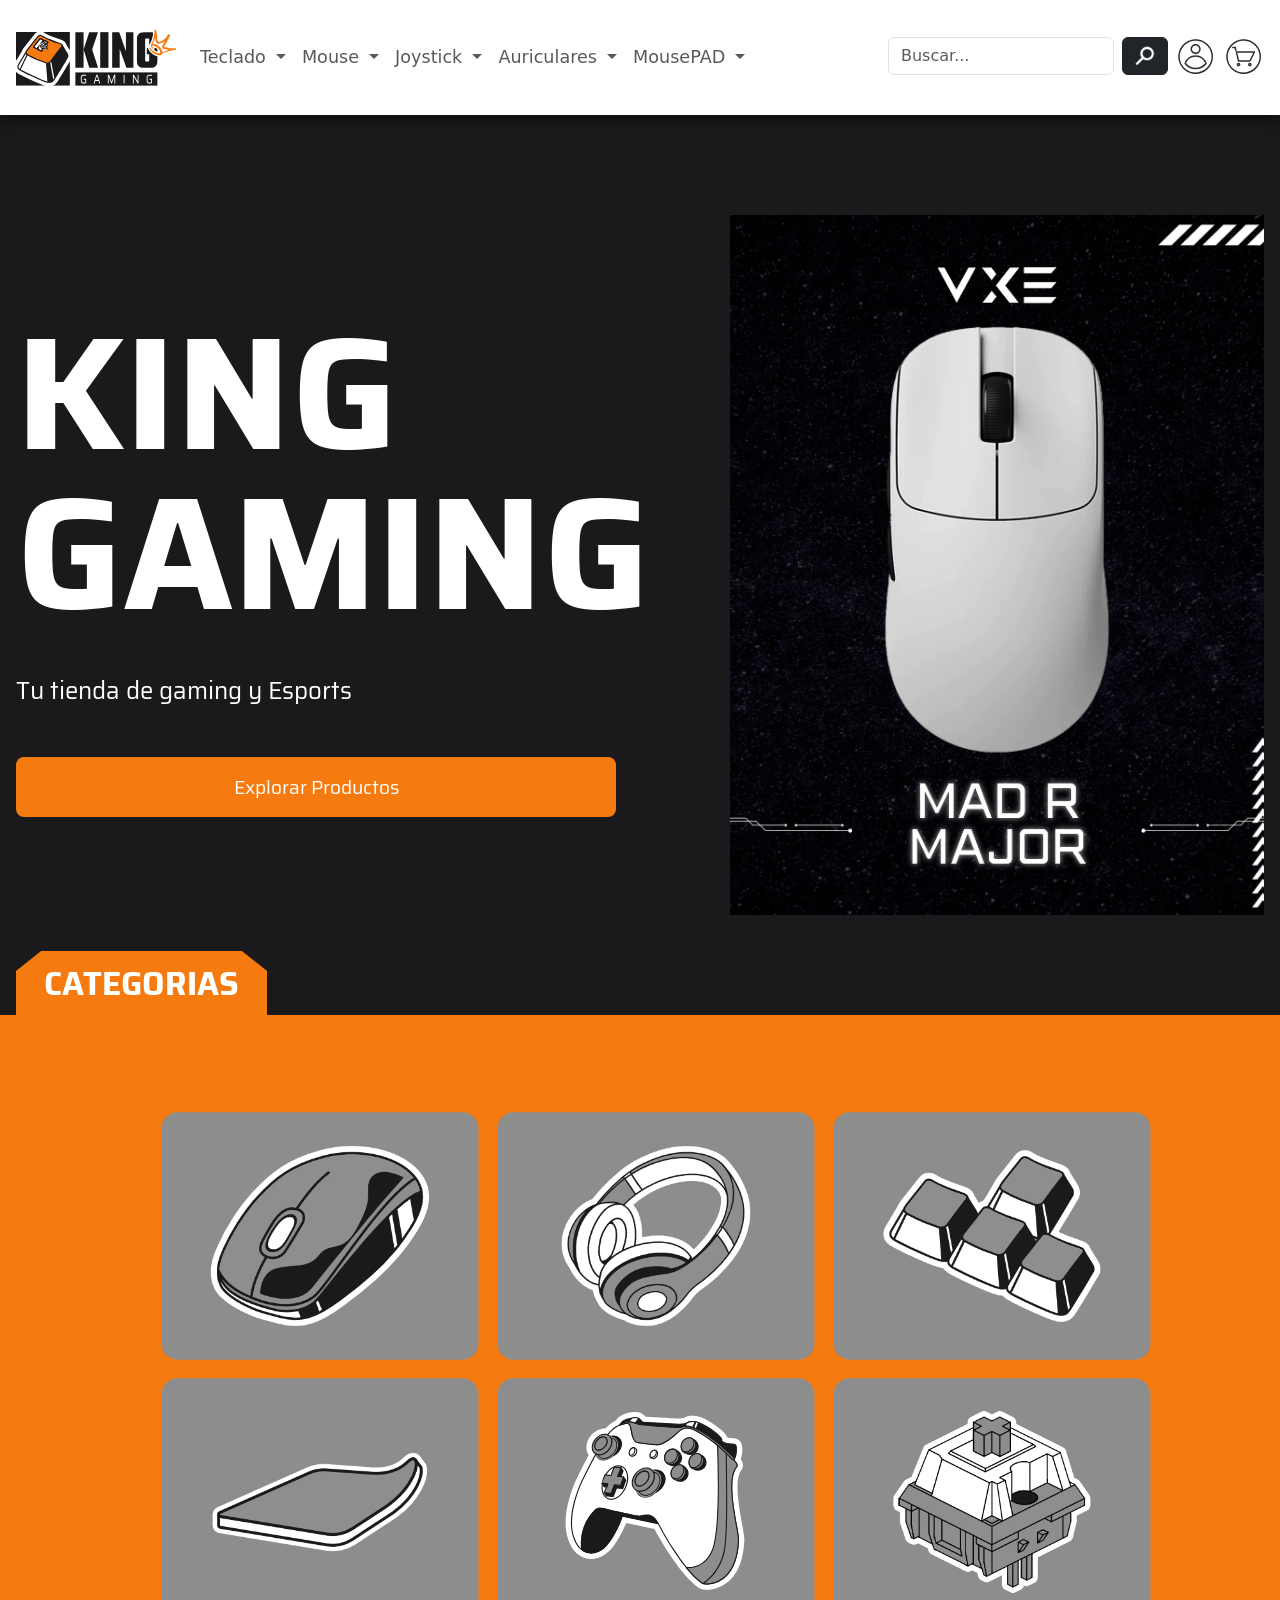
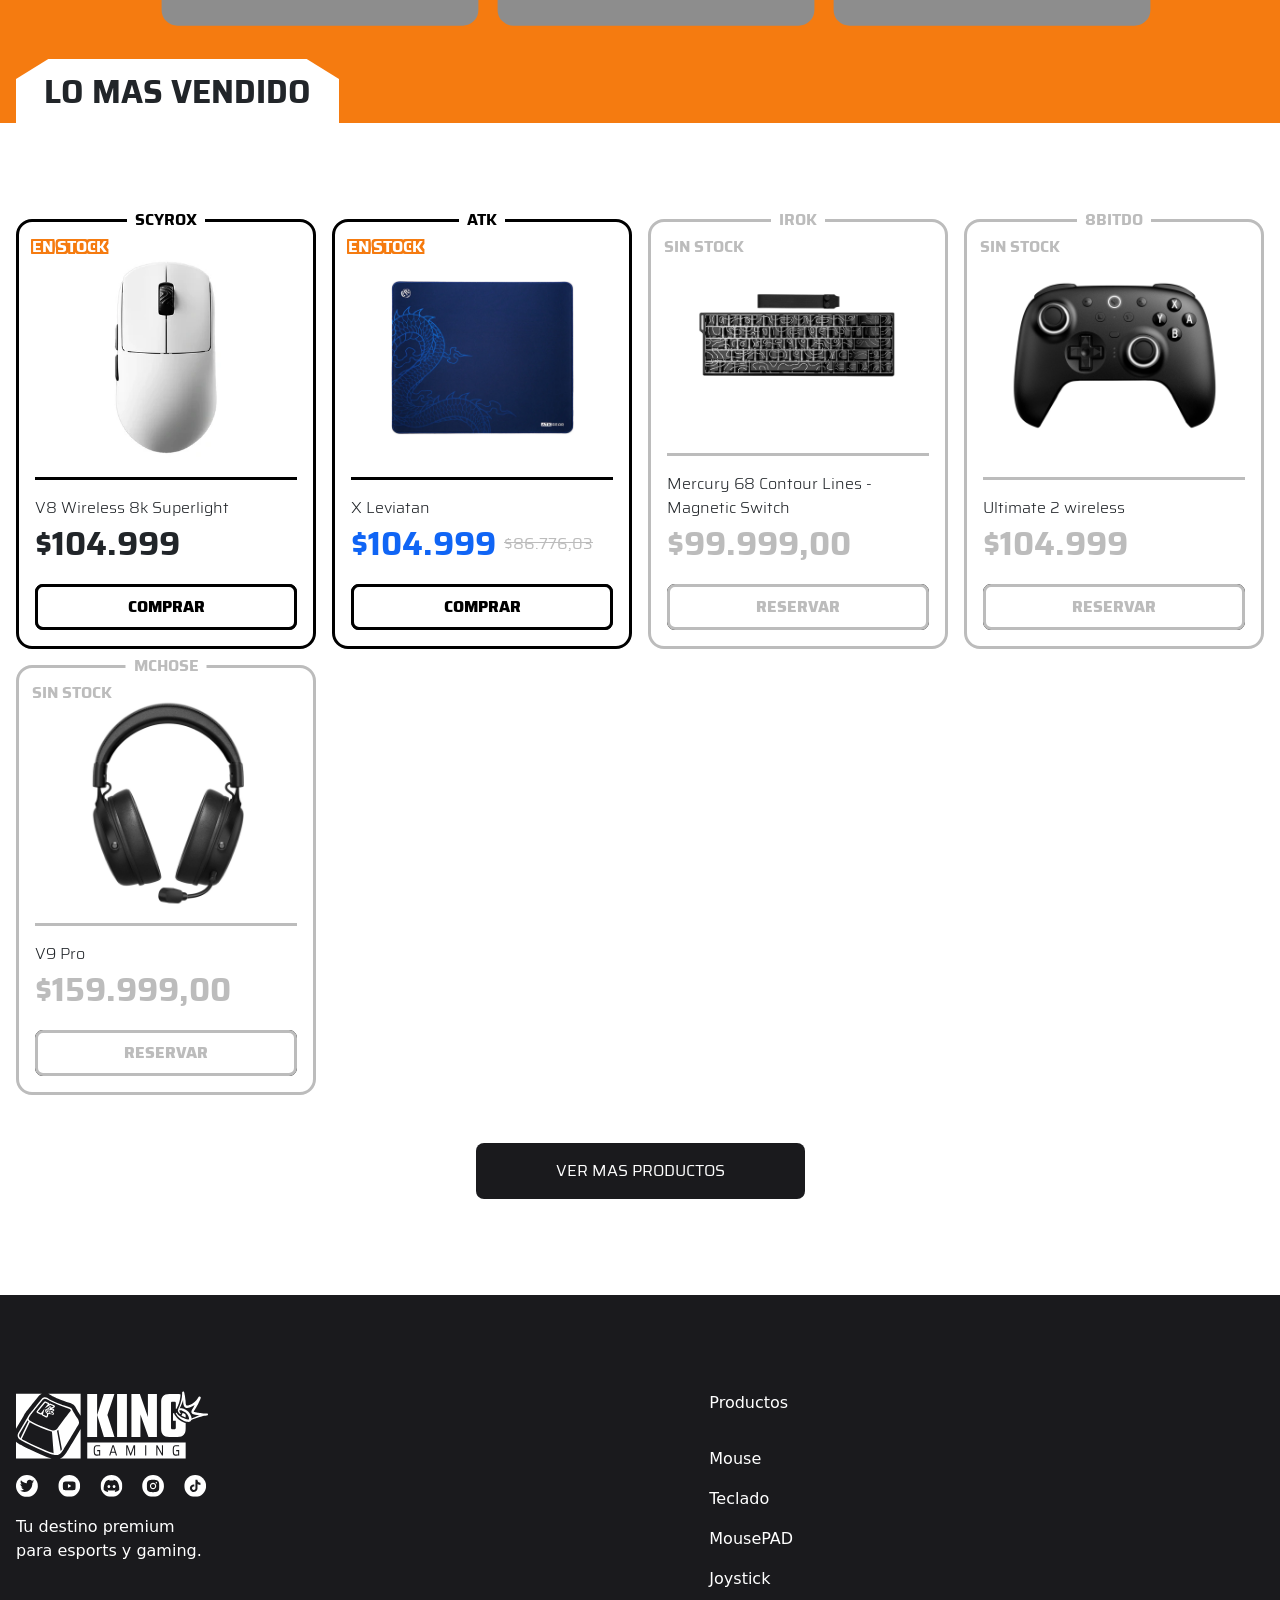
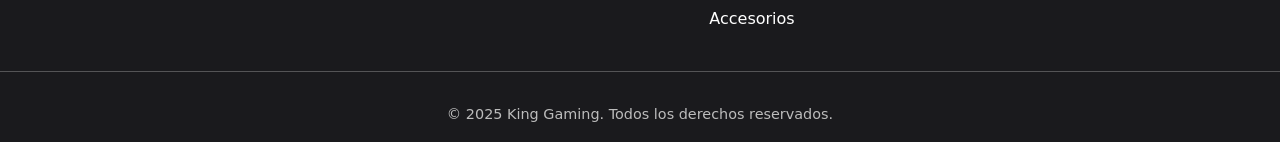
==== commit f24b98e8: "update card product and add favicon" ====
--- a/index.html
+++ b/index.html
@@ -10,6 +10,26 @@
       rel="stylesheet"
     />
     <link rel="stylesheet" href="css/styles.css" />
+
+    <!-- Favicon -->
+    <link
+      rel="apple-touch-icon"
+      sizes="180x180"
+      href="img/favicon/apple-touch-icon.png"
+    />
+    <link
+      rel="icon"
+      type="image/png"
+      sizes="32x32"
+      href="img/favicon/favicon-32x32.png"
+    />
+    <link
+      rel="icon"
+      type="image/png"
+      sizes="16x16"
+      href="img/favicon/favicon-16x16.png"
+    />
+    <link rel="manifest" href="img/favicon/site.webmanifest" />
   </head>
   <body>
     <header>
@@ -96,6 +116,24 @@
                   data-bs-toggle="dropdown"
                   aria-expanded="false"
                 >
+                  Auriculares
+                </a>
+                <ul class="dropdown-menu" aria-labelledby="navbarDropdown">
+                  <li><a class="dropdown-item" href="#">GRAVASTAR</a></li>
+                  <li><a class="dropdown-item" href="#">MOONDROP</a></li>
+                  <li><a class="dropdown-item" href="#">MCHOSE</a></li>
+                </ul>
+              </li>
+
+              <li class="nav-item dropdown">
+                <a
+                  class="nav-link dropdown-toggle"
+                  href="#"
+                  id="navbarDropdown"
+                  role="button"
+                  data-bs-toggle="dropdown"
+                  aria-expanded="false"
+                >
                   MousePAD
                 </a>
                 <ul class="dropdown-menu" aria-labelledby="navbarDropdown">
@@ -143,83 +181,6 @@
           </div>
         </div>
       </nav>
-
-      <!-- Navbar Desktop -->
-      <!--       <nav class="container">
-        <ul>
-          <li>
-            <a class="logo" href="index.html">
-              <img src="img/logo-color.svg" alt="logo" />
-            </a>
-          </li>
-          <li class="desktop-links">
-            <details>
-              <summary>Productos</summary>
-              <ul>
-                <li>
-                  <a href="pages/page1.html">Mouse</a>
-                </li>
-
-                <li>
-                  <a href="pages/page2.html">Teclado</a>
-                </li>
-
-                <li>
-                  <a href="pages/page3.html">Mouse PAD</a>
-                </li>
-
-                <li>
-                  <a href="pages/page4.html">Joystick</a>
-                </li>
-              </ul>
-            </details>
-          </li>
-        </ul>
-
-        <ul class="destop-buttons">
-          <li>
-            
-            <div class="search-wrapper">
-              <form
-                class="search-container"
-                action="#"
-                role="search"
-                aria-label="Buscar"
-              >
-                <label for="site-search" class="visually-hidden">Buscar</label>
-                <input
-                  id="site-search"
-                  class="search-input"
-                  type="text"
-                  name="q"
-                  placeholder="Buscar..."
-                />
-                <button class="search-btn" type="submit" aria-label="Buscar">
-                  <img
-                    class="icon"
-                    src="img/searchIcon.svg"
-                    alt="icon search"
-                  />
-                </button>
-              </form>
-            </div>
-          </li>
-
-
-          <li>
-            <a class="link-icon" href="pages/login.html">
-              <img src="img/loginIcon.svg" alt="" />
-            </a>
-          </li>
-
-
-          <li>
-            <a class="link-icon" href="pages/page5.html">
-              <img src="img/shoppingCartIcon.svg" alt="" />
-            </a>
-          </li>
-        </ul>
-      </nav> -->
     </header>
 
     <main>
@@ -271,19 +232,22 @@
         <div class="container">
           <div>
             <h3>lo mas vendido</h3>
-
-            <hr />
           </div>
 
           <ul class="product-list">
             <li>
               <!-- Card -->
               <div class="card-product">
+                <span class="brand">Scyrox</span>
                 <div class="image-container">
-                  <span class="badge stock">EN STOCK</span>
-                  <span class="badge shipping">ENVIO GRATIS</span>
-                  <span class="brand">Scyrox</span>
-                  <img src="img/mouse.webp" alt="product image" />
+                  <!-- <span class="badge stock">EN STOCK</span> -->
+                  <!-- <span class="badge shipping">ENVIO GRATIS</span> -->
+                  <img
+                    class="hover-img"
+                    src="/img/mouse2.webp"
+                    alt="mouse image 2"
+                  />
+                  <img src="/img/mouse.webp" alt="mouse image 1" />
                 </div>
 
                 <div class="details">
@@ -297,70 +261,85 @@
             <li>
               <!-- Card -->
               <div class="card-product">
+                <span class="brand">ATK</span>
                 <div class="image-container">
-                  <span class="badge stock">EN STOCK</span>
-                  <span class="badge shipping">ENVIO GRATIS</span>
-                  <span class="brand">Scyrox</span>
-                  <img src="img/mouse.webp" alt="product image" />
+                  <img
+                    class="hover-img"
+                    src="/img/mousePAD2.webp"
+                    alt="mouse PAD image 2"
+                  />
+                  <img src="/img/mousePAD.webp" alt="mouse PAD image 1" />
                 </div>
 
                 <div class="details">
-                  <p class="name">V8 Wireless 8k Superlight</p>
+                  <p class="name">X Leviatan</p>
+                  <p class="sale-price">
+                    $104.999 <span class="regular-price">$86.776,03</span>
+                  </p>
+
+                  <a href="pages/product.html">COMPRAR</a>
+                </div>
+              </div>
+            </li>
+
+            <li aria-disabled="true">
+              <!-- Card -->
+              <div class="card-product disabled">
+                <span class="brand">Irok</span>
+                <div class="image-container">
+                  <img
+                    class="hover-img"
+                    src="/img/teclado2.webp"
+                    alt="teclado image 2"
+                  />
+                  <img src="/img/teclado.webp" alt="teclado image 1" />
+                </div>
+
+                <div class="details">
+                  <p class="name">Mercury 68 Contour Lines - Magnetic Switch</p>
+                  <p class="price">$99.999,00</p>
+                  <a href="pages/product.html">COMPRAR</a>
+                </div>
+              </div>
+            </li>
+
+            <li aria-disabled="true">
+              <!-- Card -->
+              <div class="card-product disabled">
+                <span class="brand">8BitDo</span>
+                <div class="image-container">
+                  <img
+                    class="hover-img"
+                    src="/img/joystick2.webp"
+                    alt="joystick image 2"
+                  />
+                  <img src="/img/joystick.webp" alt="joystick image 1" />
+                </div>
+
+                <div class="details">
+                  <p class="name">Ultimate 2 wireless</p>
                   <p class="price">$104.999</p>
                   <a href="pages/product.html">COMPRAR</a>
                 </div>
               </div>
             </li>
 
-            <li>
+            <li aria-disabled="true">
               <!-- Card -->
-              <div class="card-product">
+              <div class="card-product disabled">
+                <span class="brand">Mchose</span>
                 <div class="image-container">
-                  <span class="badge stock">EN STOCK</span>
-                  <span class="badge shipping">ENVIO GRATIS</span>
-                  <span class="brand">Scyrox</span>
-                  <img src="img/mouse.webp" alt="product image" />
+                  <img
+                    class="hover-img"
+                    src="/img/headphones2.webp"
+                    alt="headphones image 2"
+                  />
+                  <img src="/img/headphones.webp" alt="headphones image 1" />
                 </div>
 
                 <div class="details">
-                  <p class="name">V8 Wireless 8k Superlight</p>
-                  <p class="price">$104.999</p>
-                  <a href="pages/product.html">COMPRAR</a>
-                </div>
-              </div>
-            </li>
-
-            <li>
-              <!-- Card -->
-              <div class="card-product">
-                <div class="image-container">
-                  <span class="badge stock">EN STOCK</span>
-                  <span class="badge shipping">ENVIO GRATIS</span>
-                  <span class="brand">Scyrox</span>
-                  <img src="img/mouse.webp" alt="product image" />
-                </div>
-
-                <div class="details">
-                  <p class="name">V8 Wireless 8k Superlight</p>
-                  <p class="price">$104.999</p>
-                  <a href="pages/product.html">COMPRAR</a>
-                </div>
-              </div>
-            </li>
-
-            <li>
-              <!-- Card -->
-              <div class="card-product">
-                <div class="image-container">
-                  <span class="badge stock">EN STOCK</span>
-                  <span class="badge shipping">ENVIO GRATIS</span>
-                  <span class="brand">Scyrox</span>
-                  <img src="img/mouse.webp" alt="product image" />
-                </div>
-
-                <div class="details">
-                  <p class="name">V8 Wireless 8k Superlight</p>
-                  <p class="price">$104.999</p>
+                  <p class="name">V9 Pro</p>
+                  <p class="price">$159.999,00</p>
                   <a href="pages/product.html">COMPRAR</a>
                 </div>
               </div>
@@ -384,10 +363,10 @@
           <div class="social-media">
             <img src="img/twitter.svg" alt="twitter icon" />
 
-            <img src="img/twitter.svg" alt="twitter icon" />
-            <img src="img/twitter.svg" alt="twitter icon" />
-            <img src="img/twitter.svg" alt="twitter icon" />
-            <img src="img/twitter.svg" alt="twitter icon" />
+            <img src="img/youtube.svg" alt="twitter icon" />
+            <img src="img/discord.svg" alt="twitter icon" />
+            <img src="img/instagram.svg" alt="twitter icon" />
+            <img src="img/tiktok.svg" alt="twitter icon" />
           </div>
           <p>Tu destino premium para esports y gaming.</p>
         </li>
--- a/css/styles.css
+++ b/css/styles.css
@@ -11975,6 +11975,9 @@
   position: relative;
 }
 
+main {
+  font-family: "Saira", Arial, sans-serif;
+}
 main .hero-section {
   background: #1a1a1d;
 }
@@ -12019,14 +12022,33 @@
   display: flex;
   height: 700px;
 }
+main .category-section {
+  background-color: #f57b10;
+}
+main .category-section div {
+  position: relative;
+  display: flex;
+  flex-direction: column;
+  justify-content: flex-start;
+  align-items: flex-start;
+  flex-wrap: nowrap;
+}
 main .category-section div h2 {
+  display: inline-block;
+  position: absolute;
+  font-weight: 700;
+  padding: 14px 28px;
+  transform: translateY(-5rem);
+  background: #f57b10;
+  color: white;
+  clip-path: polygon(10% 0%, 90% 0%, 100% 30%, 100% 100%, 70% 100%, 30% 100%, 0% 100%, 0% 30%);
   text-transform: uppercase;
   font-size: 2rem;
 }
 main .category-section div .category-links {
   display: flex;
   justify-content: center;
-  margin-top: 2rem;
+  margin: 5rem 0;
   list-style: none;
   flex-wrap: wrap;
   gap: 1rem;
@@ -12050,21 +12072,42 @@
   filter: grayscale(0);
   scale: 1;
 }
+main .products-section div div {
+  position: relative;
+  display: flex;
+  flex-direction: column;
+  justify-content: flex-start;
+  align-items: center;
+  flex-wrap: nowrap;
+}
 main .products-section div div h3 {
+  display: inline-block;
+  position: absolute;
+  font-weight: 700;
+  padding: 14px 28px;
+  transform: translateY(-5rem);
+  top: 0;
+  left: 0;
+  background: white;
+  clip-path: polygon(10% 0%, 90% 0%, 100% 30%, 100% 100%, 70% 100%, 30% 100%, 0% 100%, 0% 30%);
   text-transform: uppercase;
-  font-size: 1.5rem;
+  font-size: 2rem;
 }
 main .products-section div .product-list {
   display: flex;
   justify-content: space-between;
-  margin-top: 2rem;
+  margin-top: 5rem;
   list-style: none;
   flex-wrap: wrap;
   gap: 1rem;
   padding: 0;
 }
+main .products-section div .product-list li {
+  position: relative;
+  transition: all 1s ease-in-out;
+}
 main .products-section div .product-list li .card-product {
-  border: 1px solid #bcbcbc;
+  border: 3px solid black;
   width: 300px;
   height: 430px;
   display: flex;
@@ -12074,6 +12117,17 @@
   border-radius: 1rem;
   position: relative;
 }
+main .products-section div .product-list li .card-product .image-container {
+  position: relative;
+  width: 100%;
+  height: 100%;
+  overflow: hidden;
+  display: flex;
+  flex-direction: row;
+  justify-content: center;
+  align-items: center;
+  flex-wrap: nowrap;
+}
 main .products-section div .product-list li .card-product .image-container .badge {
   font-size: 0.7rem;
   padding: 0.3rem 0.5rem;
@@ -12083,62 +12137,196 @@
   background: #f57b10;
   color: white;
 }
-main .products-section div .product-list li .card-product .image-container .brand {
-  font-size: 1rem;
-  font-weight: 700;
-  padding: 0.3rem 0.5rem;
-  border-radius: 1rem;
-  color: #bcbcbc;
-  position: absolute;
-  margin-left: auto;
-  margin-right: auto;
-  left: 0;
-  right: 0;
-  text-align: center;
-  z-index: 1;
-  text-transform: uppercase;
-}
 main .products-section div .product-list li .card-product .image-container .shipping {
   right: 1rem;
   background: green;
 }
+main .products-section div .product-list li .card-product .image-container .hover-img {
+  z-index: 10;
+  opacity: 0;
+  transition: all 0.3s ease-in-out;
+}
 main .products-section div .product-list li .card-product .image-container img {
-  margin-top: 1rem;
-  width: 100%;
+  position: absolute;
   height: 100%;
-  object-fit: cover;
-  display: block;
 }
 main .products-section div .product-list li .card-product .details {
   display: flex;
   flex-direction: column;
+  justify-content: flex-start;
+  align-items: flex-start;
+  flex-wrap: nowrap;
+  width: 100%;
   gap: 0.5rem;
-  border-top: 1px solid #bcbcbc;
+  border-top: 3px solid black;
   padding-top: 1rem;
 }
 main .products-section div .product-list li .card-product .details .name {
   font-size: 1rem;
-  font-weight: 400;
+  font-weight: 300;
+  margin: 0;
 }
 main .products-section div .product-list li .card-product .details .price {
   font-size: 2rem;
-  font-weight: 600;
+  font-weight: 700;
   line-height: 1;
+  margin: 0;
+}
+main .products-section div .product-list li .card-product .details .sale-price {
+  font-size: 2rem;
+  font-weight: 700;
+  line-height: 1;
+  margin: 0;
+  color: #1065f5;
+  display: flex;
+  flex-direction: row;
+  justify-content: flex-start;
+  align-items: center;
+  flex-wrap: nowrap;
+  gap: 0.5rem;
+}
+main .products-section div .product-list li .card-product .details .sale-price .regular-price {
+  font-size: 1rem;
+  font-weight: 400;
+  text-decoration: line-through;
+  color: #bcbcbc;
 }
 main .products-section div .product-list li .card-product .details a {
-  background: #f57b10;
-  color: white;
+  position: relative;
+  margin-top: 1rem;
+  background: black;
+  font-weight: 900;
+  border: 3px solid black;
   text-decoration: none;
   text-align: center;
   font-size: 1rem;
   padding: 0.5rem;
   border-radius: 0.5rem;
+  width: 100%;
+}
+main .products-section div .product-list li .card-product .details a::after {
+  display: flex;
+  flex-direction: row;
+  justify-content: center;
+  align-items: center;
+  flex-wrap: nowrap;
+  content: "COMPRAR";
+  position: absolute;
+  box-sizing: border-box;
+  border: 3px solid black;
+  box-sizing: content-box;
+  top: -3px;
+  left: -3px;
+  width: 100%;
+  height: 100%;
+  border-radius: 0.5rem;
+  background-color: white;
+  color: black;
+  transition: all 0.3s ease-in-out;
+}
+main .products-section div .product-list li .card-product .brand {
+  position: absolute;
+  font-size: 1rem;
+  font-weight: 700;
+  padding: 0.3rem 0.5rem;
+  color: black;
+  top: -1.2rem;
+  left: 50%;
+  transform: translate(-50%, 0%);
+  text-align: center;
+  z-index: 1;
+  text-transform: uppercase;
+  background-color: white;
+}
+main .products-section div .product-list li .card-product:hover .image-container .hover-img {
+  opacity: 1;
+}
+main .products-section div .product-list li .card-product:hover .details a::after {
+  background: #f57b10;
+  color: white;
+  top: -7px;
+}
+main .products-section div .product-list li .card-product .details a:hover::after {
+  background: #1065f5;
+  top: -5px;
+}
+main .products-section div .product-list li .card-product.disabled {
+  border: 3px solid #bcbcbc;
+}
+main .products-section div .product-list li .card-product.disabled .image-container {
+  filter: grayscale(1);
+}
+main .products-section div .product-list li .card-product.disabled .details {
+  border-top: 3px solid #bcbcbc;
+}
+main .products-section div .product-list li .card-product.disabled .details .price {
+  color: #bcbcbc;
+}
+main .products-section div .product-list li .card-product.disabled .details a::after {
+  display: flex;
+  flex-direction: row;
+  justify-content: center;
+  align-items: center;
+  flex-wrap: nowrap;
+  content: "RESERVAR";
+  border: 3px solid #bcbcbc;
+  color: #bcbcbc;
+}
+main .products-section div .product-list li .card-product.disabled .brand {
+  color: #bcbcbc;
+}
+main .products-section div .product-list li .card-product.disabled:hover .details a::after {
+  background: #f51f10;
+  color: white;
+  top: -7px;
+  border: 3px solid black;
+}
+main .products-section div .product-list li .card-product.disabled .details a:hover::after {
+  top: -5px;
+}
+main .products-section div .product-list li::before {
+  content: "EN STOCK";
+  font-weight: 700;
+  position: absolute;
+  top: 1rem;
+  left: 1rem;
+  width: 100%;
+  height: 1.5rem;
+  text-shadow: -2px -2px 0 #f57b10, -2px -1px 0 #f57b10, -2px 0px 0 #f57b10, -2px 1px 0 #f57b10, -2px 2px 0 #f57b10, -1px -2px 0 #f57b10, -1px -1px 0 #f57b10, -1px 0px 0 #f57b10, -1px 1px 0 #f57b10, -1px 2px 0 #f57b10, 0px -2px 0 #f57b10, 0px -1px 0 #f57b10, 0px 0px 0 #f57b10, 0px 1px 0 #f57b10, 0px 2px 0 #f57b10, 1px -2px 0 #f57b10, 1px -1px 0 #f57b10, 1px 0px 0 #f57b10, 1px 1px 0 #f57b10, 1px 2px 0 #f57b10, 2px -2px 0 #f57b10, 2px -1px 0 #f57b10, 2px 0px 0 #f57b10, 2px 1px 0 #f57b10, 2px 2px 0 #f57b10;
+  color: white;
+  opacity: 1;
+  z-index: 20;
+  transition: all 0.5s ease-in-out;
+}
+main .products-section div .product-list li:hover::before {
+  color: #f57b10;
+  text-shadow: -2px -2px 0 white, -2px -1px 0 white, -2px 0px 0 white, -2px 1px 0 white, -2px 2px 0 white, -1px -2px 0 white, -1px -1px 0 white, -1px 0px 0 white, -1px 1px 0 white, -1px 2px 0 white, 0px -2px 0 white, 0px -1px 0 white, 0px 0px 0 white, 0px 1px 0 white, 0px 2px 0 white, 1px -2px 0 white, 1px -1px 0 white, 1px 0px 0 white, 1px 1px 0 white, 1px 2px 0 white, 2px -2px 0 white, 2px -1px 0 white, 2px 0px 0 white, 2px 1px 0 white, 2px 2px 0 white;
+}
+main .products-section div .product-list li[aria-disabled=true]::before {
+  content: "SIN STOCK";
+  font-family: "Saira", Arial, sans-serif;
+  font-weight: 700;
+  position: absolute;
+  top: 1rem;
+  left: 1rem;
+  width: 100%;
+  height: 1.5rem;
+  text-shadow: -2px -2px 0 white, -2px -1px 0 white, -2px 0px 0 white, -2px 1px 0 white, -2px 2px 0 white, -1px -2px 0 white, -1px -1px 0 white, -1px 0px 0 white, -1px 1px 0 white, -1px 2px 0 white, 0px -2px 0 white, 0px -1px 0 white, 0px 0px 0 white, 0px 1px 0 white, 0px 2px 0 white, 1px -2px 0 white, 1px -1px 0 white, 1px 0px 0 white, 1px 1px 0 white, 1px 2px 0 white, 2px -2px 0 white, 2px -1px 0 white, 2px 0px 0 white, 2px 1px 0 white, 2px 2px 0 white;
+  color: #bcbcbc;
+  z-index: 20;
+  transition: all 0.5s ease-in-out;
+}
+main .products-section div .product-list li[aria-disabled=true]:hover::before {
+  opacity: 1;
+  text-shadow: -2px -2px 0 RED, -2px -1px 0 RED, -2px 0px 0 RED, -2px 1px 0 RED, -2px 2px 0 RED, -1px -2px 0 RED, -1px -1px 0 RED, -1px 0px 0 RED, -1px 1px 0 RED, -1px 2px 0 RED, 0px -2px 0 RED, 0px -1px 0 RED, 0px 0px 0 RED, 0px 1px 0 RED, 0px 2px 0 RED, 1px -2px 0 RED, 1px -1px 0 RED, 1px 0px 0 RED, 1px 1px 0 RED, 1px 2px 0 RED, 2px -2px 0 RED, 2px -1px 0 RED, 2px 0px 0 RED, 2px 1px 0 RED, 2px 2px 0 RED;
+  color: white;
 }
 main .products-section div .see-more-container {
   text-align: center;
 }
 main .products-section div .see-more-container .see-more {
   margin-top: 2rem;
+  margin-bottom: 5rem;
   background: #1a1a1d;
   color: white;
   border: none;
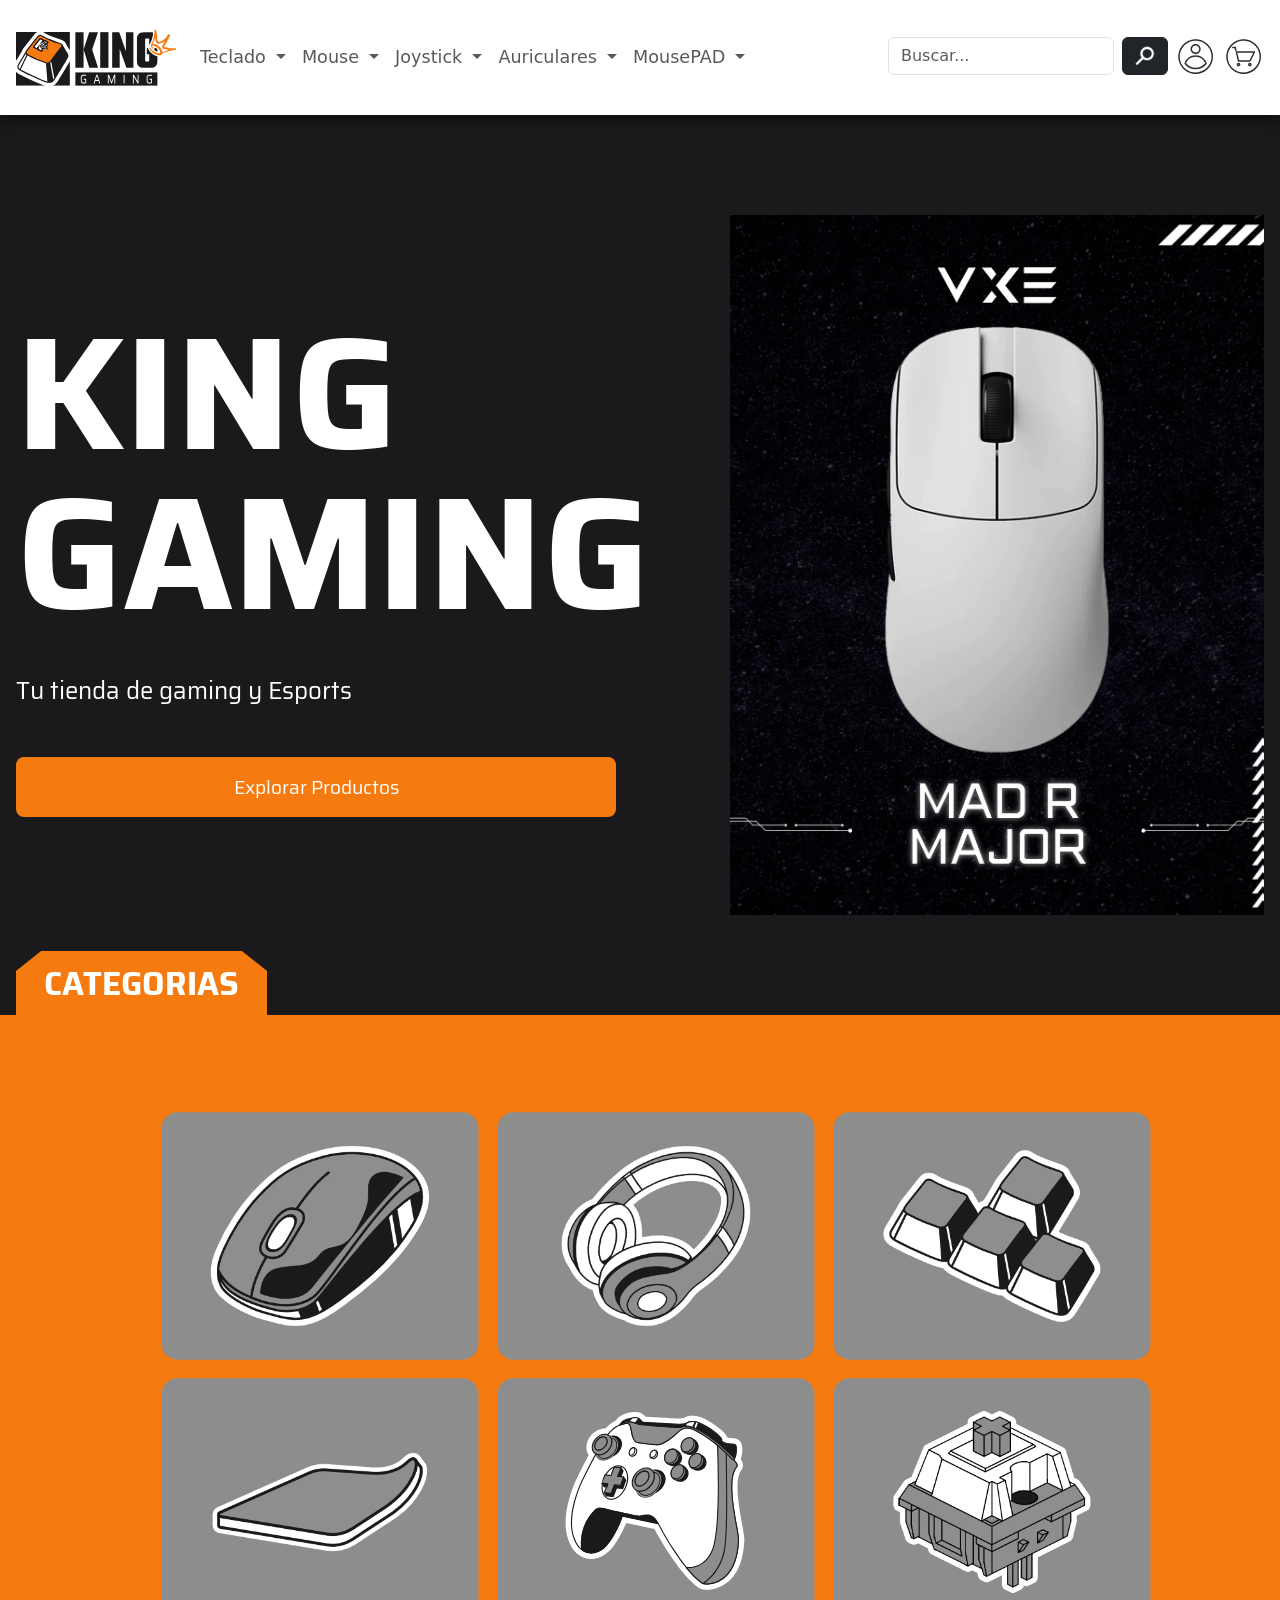
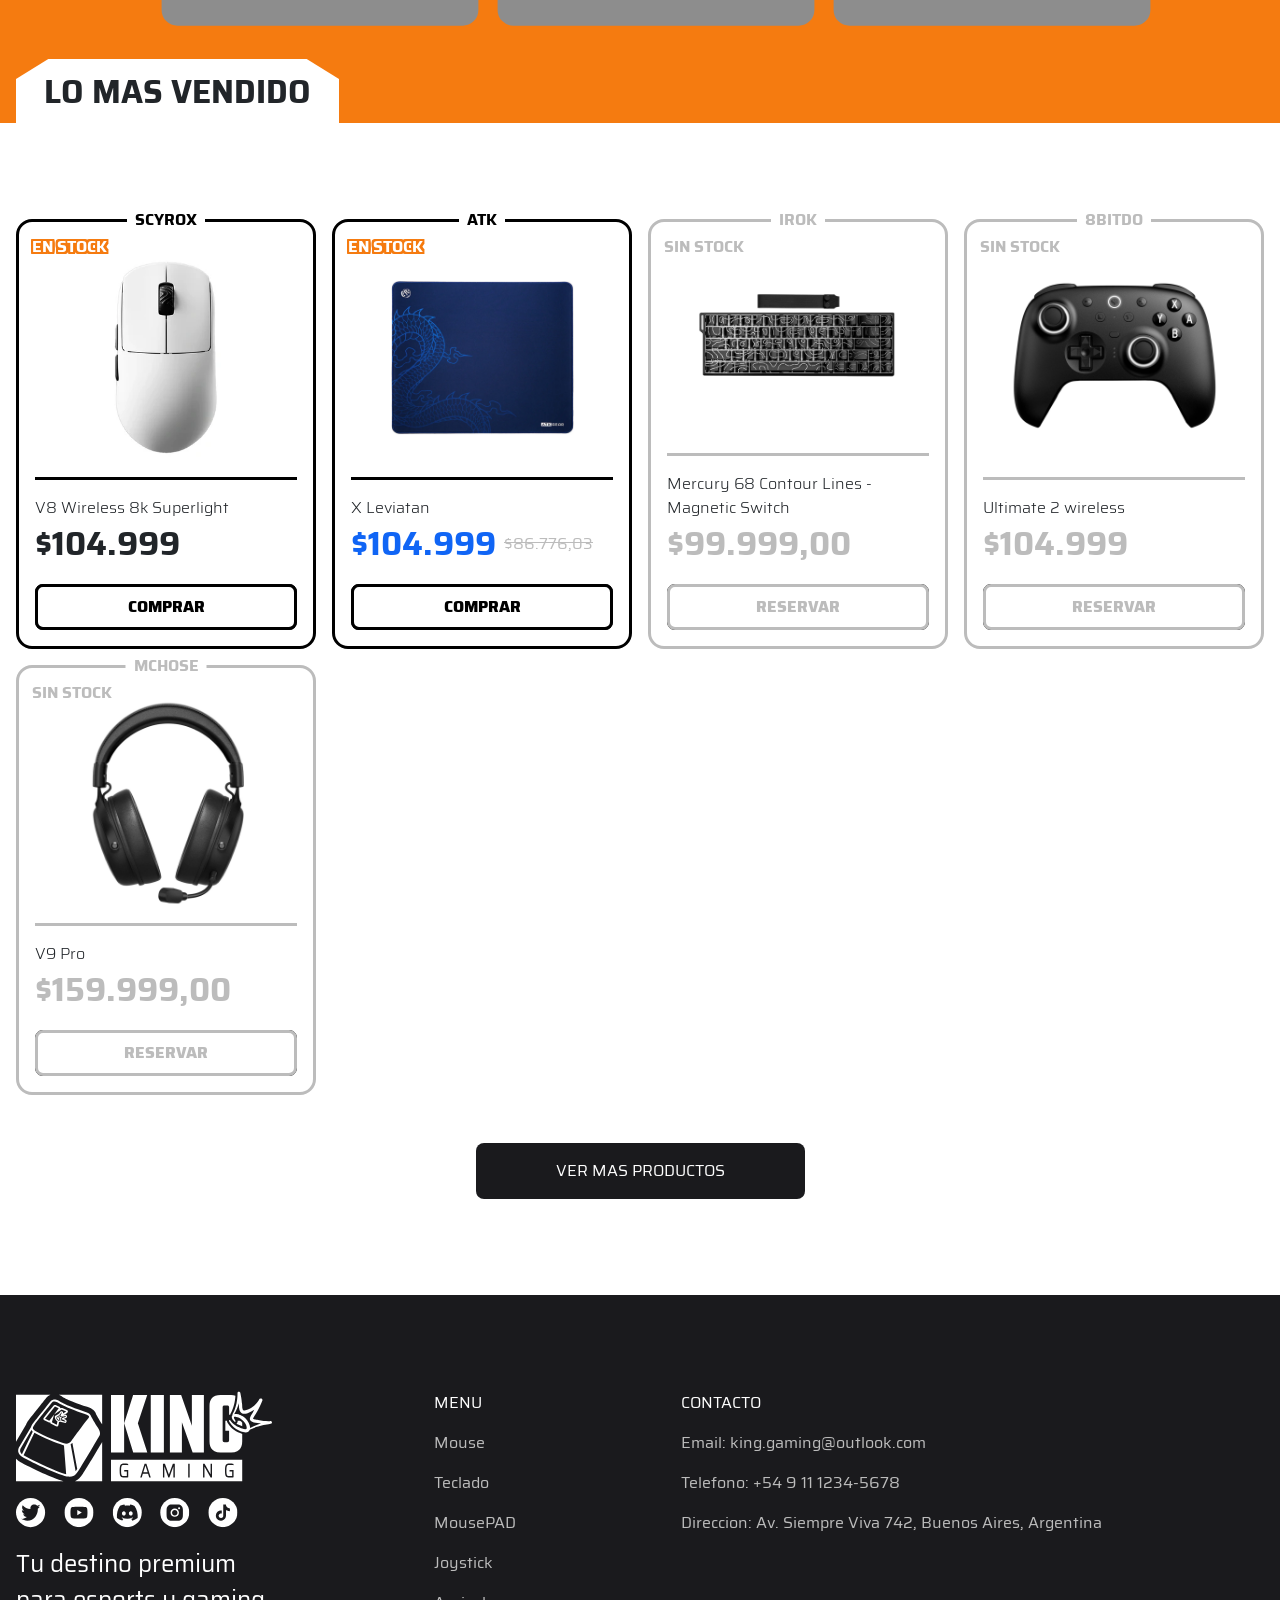
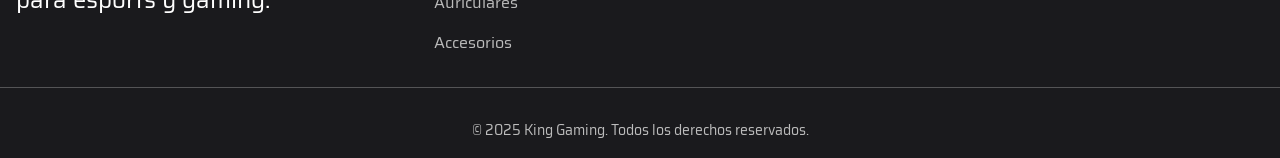
==== commit 34621ade: "update footer" ====
--- a/index.html
+++ b/index.html
@@ -169,12 +169,15 @@
               </li>
               <li class="nav-item">
                 <a class="link-icon" href="pages/login.html">
-                  <img src="img/loginIcon.svg" alt="" />
+                  <img src="img/loginIcon.svg" alt="login icon" />
                 </a>
               </li>
               <li class="nav-item">
-                <a class="link-icon nav-item" href="pages/page5.html">
-                  <img src="img/shoppingCartIcon.svg" alt="" />
+                <a class="link-icon nav-item" href="#">
+                  <img
+                    src="img/shoppingCartIcon.svg"
+                    alt="shopping cart icon"
+                  />
                 </a>
               </li>
             </div>
@@ -207,22 +210,49 @@
           <h2>Categorias</h2>
           <ul class="category-links">
             <li>
-              <a href=""> <img src="img/category-mouse.webp" alt="" /> </a>
-            </li>
-            <li>
-              <a href=""> <img src="img/category-headphones.webp" alt="" /> </a>
-            </li>
-            <li>
-              <a href=""> <img src="img/category-keyboard.webp" alt="" /> </a>
-            </li>
-            <li>
-              <a href=""> <img src="img/category-mousePAD.webp" alt="" /> </a>
-            </li>
-            <li>
-              <a href=""> <img src="img/category-joystick.svg" alt="" /> </a>
-            </li>
-            <li>
-              <a href=""> <img src="img/category-accesory.webp" alt="" /> </a>
+              <a href="">
+                <img src="img/category-mouse.webp" alt="mouse category icon" />
+              </a>
+            </li>
+            <li>
+              <a href="">
+                <img
+                  src="img/category-headphones.webp"
+                  alt="headphones category icon"
+                />
+              </a>
+            </li>
+            <li>
+              <a href="">
+                <img
+                  src="img/category-keyboard.webp"
+                  alt="kebyboard category icon"
+                />
+              </a>
+            </li>
+            <li>
+              <a href="">
+                <img
+                  src="img/category-mousePAD.webp"
+                  alt="mouse PAD category icon"
+                />
+              </a>
+            </li>
+            <li>
+              <a href="">
+                <img
+                  src="img/category-joystick.svg"
+                  alt="joystick category icon"
+                />
+              </a>
+            </li>
+            <li>
+              <a href="">
+                <img
+                  src="img/category-accesory.webp"
+                  alt="accesory category icon"
+                />
+              </a>
             </li>
           </ul>
         </div>
@@ -244,10 +274,10 @@
                   <!-- <span class="badge shipping">ENVIO GRATIS</span> -->
                   <img
                     class="hover-img"
-                    src="/img/mouse2.webp"
+                    src="img/mouse2.webp"
                     alt="mouse image 2"
                   />
-                  <img src="/img/mouse.webp" alt="mouse image 1" />
+                  <img src="img/mouse.webp" alt="mouse image 1" />
                 </div>
 
                 <div class="details">
@@ -265,10 +295,10 @@
                 <div class="image-container">
                   <img
                     class="hover-img"
-                    src="/img/mousePAD2.webp"
+                    src="img/mousePAD2.webp"
                     alt="mouse PAD image 2"
                   />
-                  <img src="/img/mousePAD.webp" alt="mouse PAD image 1" />
+                  <img src="img/mousePAD.webp" alt="mouse PAD image 1" />
                 </div>
 
                 <div class="details">
@@ -289,10 +319,10 @@
                 <div class="image-container">
                   <img
                     class="hover-img"
-                    src="/img/teclado2.webp"
+                    src="img/teclado2.webp"
                     alt="teclado image 2"
                   />
-                  <img src="/img/teclado.webp" alt="teclado image 1" />
+                  <img src="img/teclado.webp" alt="teclado image 1" />
                 </div>
 
                 <div class="details">
@@ -310,10 +340,10 @@
                 <div class="image-container">
                   <img
                     class="hover-img"
-                    src="/img/joystick2.webp"
+                    src="img/joystick2.webp"
                     alt="joystick image 2"
                   />
-                  <img src="/img/joystick.webp" alt="joystick image 1" />
+                  <img src="img/joystick.webp" alt="joystick image 1" />
                 </div>
 
                 <div class="details">
@@ -331,10 +361,10 @@
                 <div class="image-container">
                   <img
                     class="hover-img"
-                    src="/img/headphones2.webp"
+                    src="img/headphones2.webp"
                     alt="headphones image 2"
                   />
-                  <img src="/img/headphones.webp" alt="headphones image 1" />
+                  <img src="img/headphones.webp" alt="headphones image 1" />
                 </div>
 
                 <div class="details">
@@ -361,24 +391,47 @@
             <img src="img/logo-white.svg" alt="logo white" />
           </div>
           <div class="social-media">
-            <img src="img/twitter.svg" alt="twitter icon" />
-
-            <img src="img/youtube.svg" alt="twitter icon" />
-            <img src="img/discord.svg" alt="twitter icon" />
-            <img src="img/instagram.svg" alt="twitter icon" />
-            <img src="img/tiktok.svg" alt="twitter icon" />
+            <a href="#">
+              <img src="img/twitter.svg" alt="twitter icon" />
+            </a>
+
+            <a href="#">
+              <img src="img/youtube.svg" alt="twitter icon" />
+            </a>
+
+            <a href="#">
+              <img src="img/discord.svg" alt="twitter icon" />
+            </a>
+
+            <a href="#">
+              <img src="img/instagram.svg" alt="twitter icon" />
+            </a>
+
+            <a href="#">
+              <img src="img/tiktok.svg" alt="twitter icon" />
+            </a>
           </div>
           <p>Tu destino premium para esports y gaming.</p>
         </li>
 
         <li>
+          <p>MENU</p>
           <ul class="links">
-            <li><p>Productos</p></li>
             <li><a href="">Mouse</a></li>
             <li><a href="">Teclado</a></li>
             <li><a href="">MousePAD</a></li>
             <li><a href="">Joystick</a></li>
+            <li><a href="">Auriculares</a></li>
             <li><a href="">Accesorios</a></li>
+          </ul>
+        </li>
+
+        <li>
+          <p>CONTACTO</p>
+          <ul class="links">
+            <p>Email: king.gaming@outlook.com</p>
+            <p>Telefono: +54 9 11 1234-5678</p>
+            <p>Direccion: Av. Siempre Viva 742, Buenos Aires, Argentina</p>
           </ul>
         </li>
 
--- a/css/styles.css
+++ b/css/styles.css
@@ -12338,16 +12338,13 @@
 }
 
 footer {
+  font-family: "Saira", Arial, sans-serif;
   background-color: #1a1a1d;
   color: white;
   text-align: center;
   width: 100%;
   bottom: 0;
   padding-top: 5rem;
-}
-footer a {
-  color: white;
-  text-decoration: none;
 }
 footer ul {
   list-style: none;
@@ -12359,6 +12356,26 @@
   gap: 1rem;
   margin-bottom: 0.5rem;
 }
+footer ul .logo-container {
+  width: 16rem;
+  gap: 1rem;
+}
+footer ul .logo-container .social-media {
+  display: flex;
+  flex-direction: row;
+  justify-content: flex-start;
+  align-items: center;
+  flex-wrap: nowrap;
+  gap: 1rem;
+}
+footer ul .logo-container .social-media img {
+  width: 2rem;
+  display: block;
+}
+footer ul .logo-container p {
+  text-align: left;
+  font-size: 1.5rem;
+}
 footer ul li {
   display: flex;
   flex-direction: column;
@@ -12366,30 +12383,30 @@
   align-items: stretch;
   flex-wrap: nowrap;
 }
-footer .logo-container {
-  width: 12rem;
-  gap: 1rem;
-}
-footer .logo-container p {
-  text-align: left;
-}
-footer .links {
+footer ul li P {
+  text-align: start;
+}
+footer ul li .links {
   display: flex;
   flex-direction: column;
-  justify-content: space-between;
+  justify-content: flex-start;
   align-items: flex-start;
   flex-wrap: nowrap;
-}
-footer .social-media {
-  display: flex;
-  flex-direction: row;
-  justify-content: space-between;
-  align-items: center;
-  flex-wrap: nowrap;
-}
-footer .social-media img {
-  width: 1.5rem;
-  display: block;
+  gap: 1rem;
+  padding: 0;
+  margin: 0;
+}
+footer ul li .links p {
+  color: #bcbcbc;
+  margin: 0;
+}
+footer ul li .links li a {
+  color: #bcbcbc;
+  text-decoration: none;
+  transition: all 0.3s ease-in-out;
+}
+footer ul li .links li a:hover {
+  color: white;
 }
 footer .copyright {
   font-size: 0.9rem;
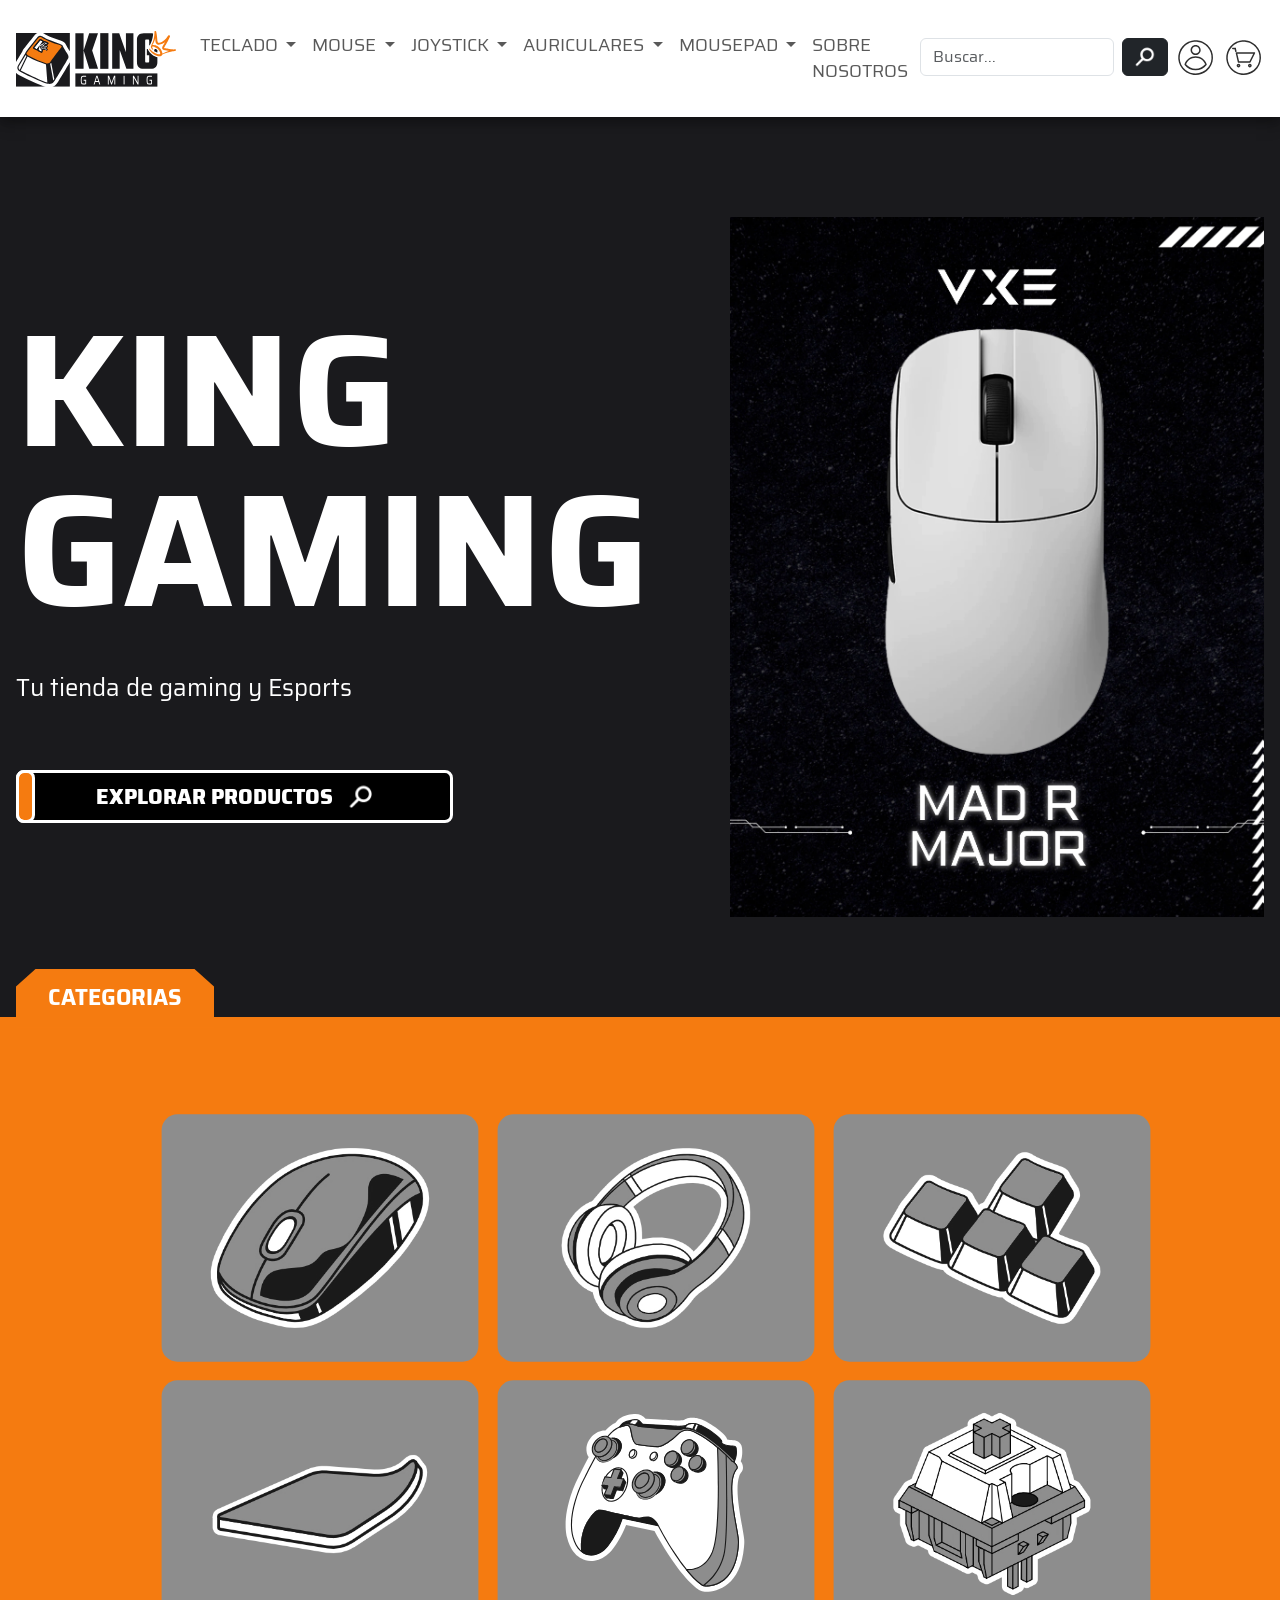
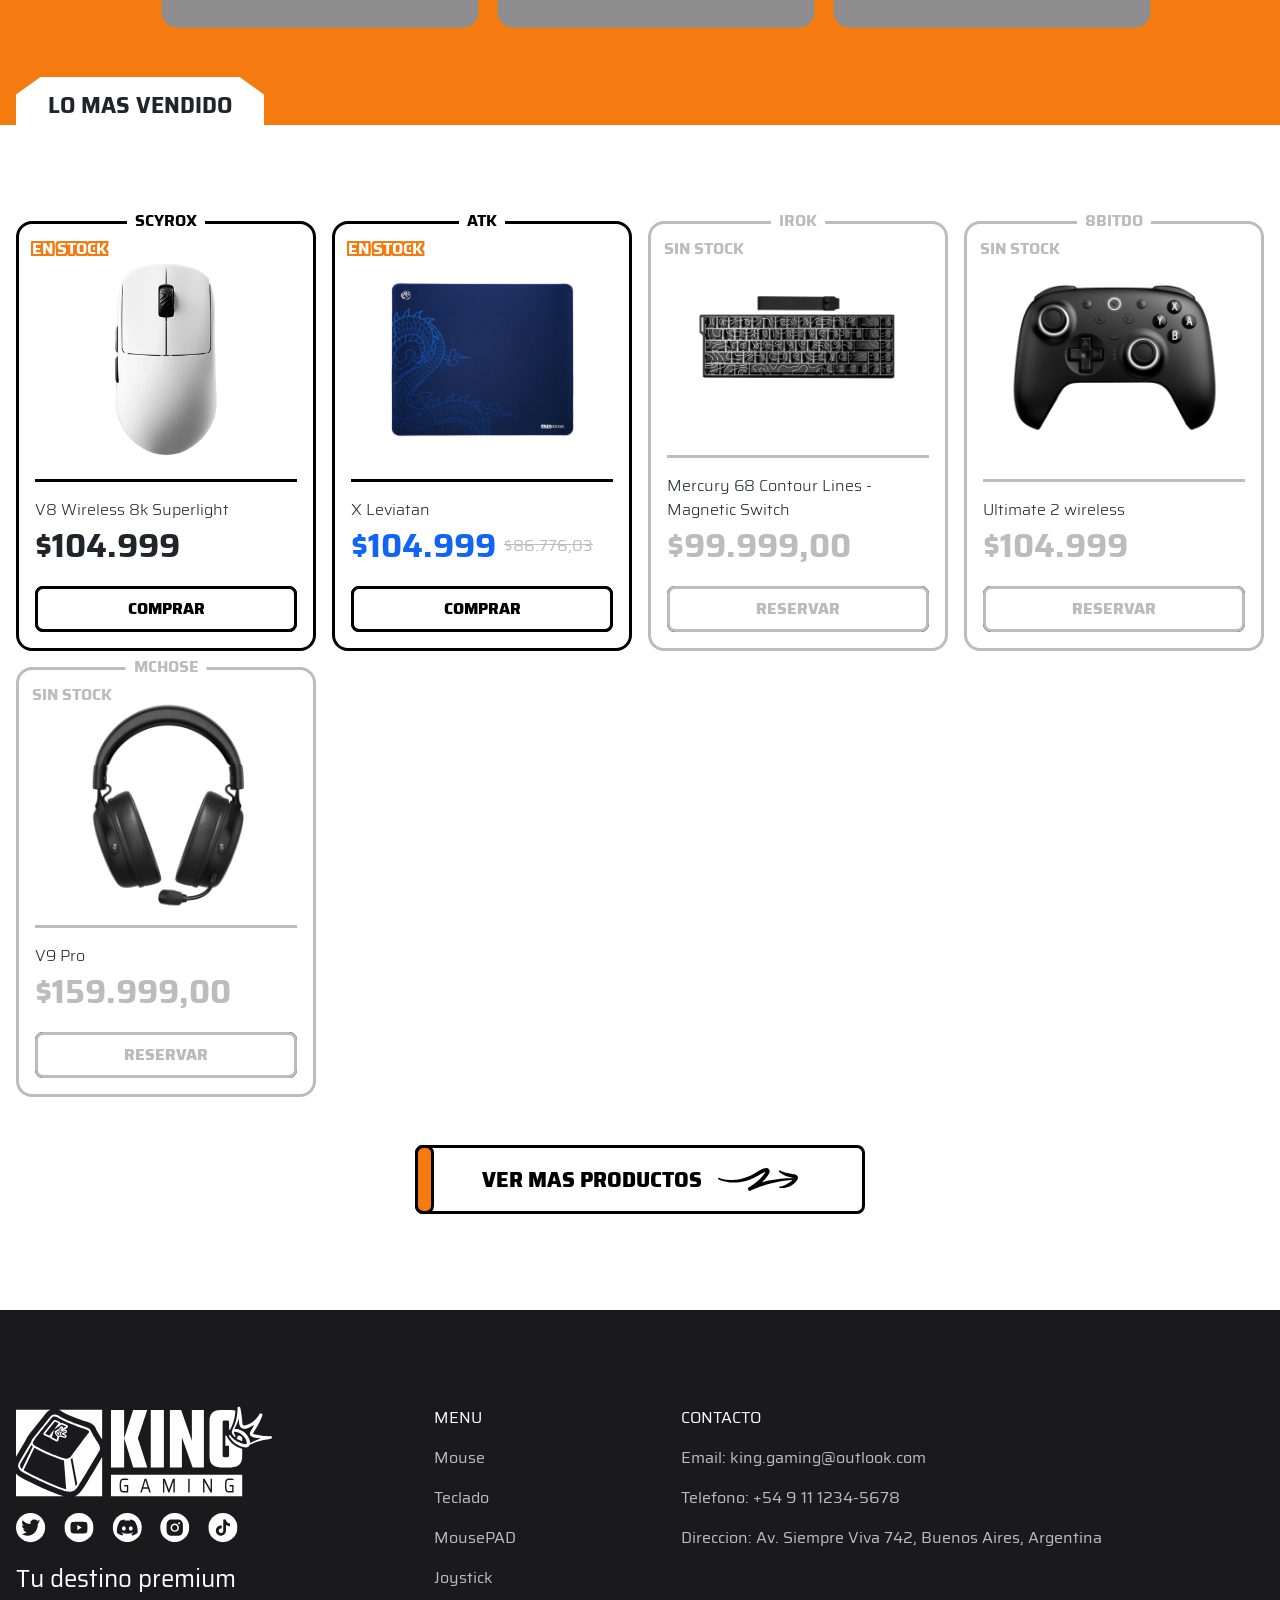
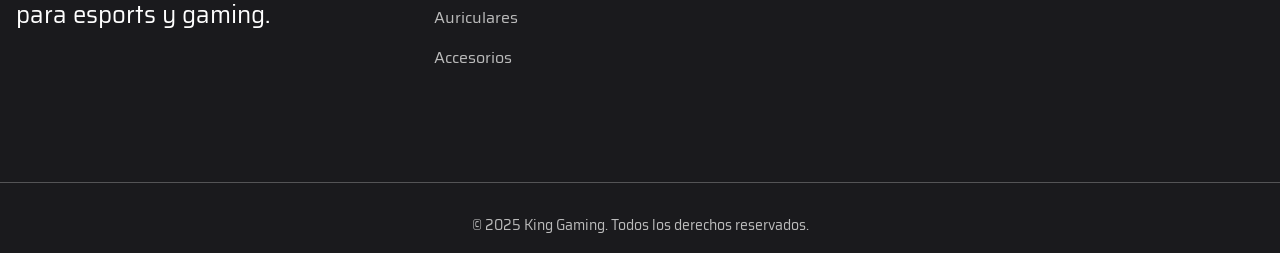
==== commit da4470fb: "add about us page" ====
--- a/index.html
+++ b/index.html
@@ -142,6 +142,12 @@
                   <li><a class="dropdown-item" href="#">PULSAR</a></li>
                 </ul>
               </li>
+
+              <li class="nav-item">
+                <a class="nav-link" href="pages/aboutUs.html">
+                  sobre nosotros
+                </a>
+              </li>
             </ul>
 
             <div class="navbar-nav gap-2">
@@ -193,7 +199,10 @@
           <div class="content">
             <h1>King gaming</h1>
             <p>Tu tienda de gaming y Esports</p>
-            <button>Explorar Productos</button>
+            <button>
+              Explorar Productos
+              <img class="icon" src="img/searchIcon.svg" alt="icon search" />
+            </button>
           </div>
 
           <div class="hero-image">
@@ -377,7 +386,11 @@
           </ul>
 
           <div class="see-more-container">
-            <button class="see-more">ver mas productos</button>
+            <button class="see-more">
+              ver mas productos
+
+              <img src="img/arrow-see-more.svg" alt="" />
+            </button>
           </div>
         </div>
       </section>
--- a/css/styles.css
+++ b/css/styles.css
@@ -11919,6 +11919,9 @@
 
 .navbar {
   color: #bcbcbc;
+  font-family: "Saira", Arial, sans-serif;
+  text-transform: uppercase;
+  color: #bcbcbc;
 }
 
 .dropdown-item:hover {
@@ -12009,14 +12012,48 @@
   font-size: 1.5rem;
 }
 main .hero-section .hero-container .content button {
-  width: 600px;
-  padding: 1rem;
-  font-size: 1.2rem;
-  background: #f57b10;
+  font-family: "Saira", Arial, sans-serif;
+  text-transform: uppercase;
+  font-size: 1.3rem;
+  position: relative;
+  margin-top: 1rem;
+  background: black;
+  font-weight: 900;
+  border: 3px solid white;
+  text-decoration: none;
+  text-align: center;
+  padding: 0.5rem;
+  border-radius: 0.5rem;
+  width: 70%;
   color: white;
-  border: none;
-  border-radius: 8px;
-  cursor: pointer;
+  display: flex;
+  flex-direction: row;
+  justify-content: center;
+  align-items: center;
+  flex-wrap: nowrap;
+}
+main .hero-section .hero-container .content button .icon {
+  width: 1.5rem;
+  margin-left: 1rem;
+}
+main .hero-section .hero-container .content button::before {
+  content: "";
+  mix-blend-mode: screen;
+  position: absolute;
+  box-sizing: border-box;
+  border: 3px solid white;
+  box-sizing: content-box;
+  top: -3px;
+  left: -3px;
+  width: 3%;
+  height: 100%;
+  border-radius: 0.5rem;
+  background-color: #f57b10;
+  color: black;
+  transition: all 0.5s ease-in-out;
+}
+main .hero-section .hero-container .content button:hover::before {
+  width: 100%;
 }
 main .hero-section .hero-container .hero-image {
   display: flex;
@@ -12037,13 +12074,13 @@
   display: inline-block;
   position: absolute;
   font-weight: 700;
-  padding: 14px 28px;
-  transform: translateY(-5rem);
+  padding: 1rem 2rem;
+  transform: translateY(-4rem);
   background: #f57b10;
   color: white;
   clip-path: polygon(10% 0%, 90% 0%, 100% 30%, 100% 100%, 70% 100%, 30% 100%, 0% 100%, 0% 30%);
   text-transform: uppercase;
-  font-size: 2rem;
+  font-size: 1.4rem;
 }
 main .category-section div .category-links {
   display: flex;
@@ -12084,14 +12121,14 @@
   display: inline-block;
   position: absolute;
   font-weight: 700;
-  padding: 14px 28px;
-  transform: translateY(-5rem);
+  padding: 1rem 2rem;
+  transform: translateY(-4rem);
   top: 0;
   left: 0;
   background: white;
   clip-path: polygon(10% 0%, 90% 0%, 100% 30%, 100% 100%, 70% 100%, 30% 100%, 0% 100%, 0% 30%);
   text-transform: uppercase;
-  font-size: 2rem;
+  font-size: 1.4rem;
 }
 main .products-section div .product-list {
   display: flex;
@@ -12323,18 +12360,51 @@
 }
 main .products-section div .see-more-container {
   text-align: center;
+  margin-bottom: 5rem;
 }
 main .products-section div .see-more-container .see-more {
+  display: flex;
+  flex-direction: row;
+  justify-content: center;
+  align-items: center;
+  flex-wrap: nowrap;
+  font-family: "Saira", Arial, sans-serif;
+  text-transform: uppercase;
+  font-size: 1.3rem;
+  position: relative;
   margin-top: 2rem;
-  margin-bottom: 5rem;
-  background: #1a1a1d;
-  color: white;
-  border: none;
-  padding: 1rem 5rem;
-  font-size: 1rem;
-  border-radius: 8px;
-  cursor: pointer;
-  text-transform: uppercase;
+  background: white;
+  font-weight: 900;
+  border: 3px solid black;
+  text-decoration: none;
+  text-align: center;
+  padding: 0.5rem;
+  border-radius: 0.5rem;
+  padding: 1rem 4rem;
+  color: black;
+  gap: 1rem;
+}
+main .products-section div .see-more-container .see-more img {
+  width: 5rem;
+}
+main .products-section div .see-more-container .see-more::before {
+  content: "";
+  mix-blend-mode: multiply;
+  position: absolute;
+  box-sizing: border-box;
+  border: 3px solid black;
+  box-sizing: content-box;
+  top: -3px;
+  left: -3px;
+  width: 3%;
+  height: 100%;
+  border-radius: 0.5rem;
+  background-color: #f57b10;
+  color: black;
+  transition: all 0.5s ease-in-out;
+}
+main .products-section div .see-more-container .see-more:hover::before {
+  width: 100%;
 }
 
 footer {
@@ -12344,9 +12414,9 @@
   text-align: center;
   width: 100%;
   bottom: 0;
-  padding-top: 5rem;
-}
-footer ul {
+}
+footer .footer-links {
+  padding: 6rem 1rem;
   list-style: none;
   display: flex;
   flex-direction: row;
@@ -12356,11 +12426,11 @@
   gap: 1rem;
   margin-bottom: 0.5rem;
 }
-footer ul .logo-container {
+footer .footer-links .logo-container {
   width: 16rem;
   gap: 1rem;
 }
-footer ul .logo-container .social-media {
+footer .footer-links .logo-container .social-media {
   display: flex;
   flex-direction: row;
   justify-content: flex-start;
@@ -12368,25 +12438,25 @@
   flex-wrap: nowrap;
   gap: 1rem;
 }
-footer ul .logo-container .social-media img {
+footer .footer-links .logo-container .social-media img {
   width: 2rem;
   display: block;
 }
-footer ul .logo-container p {
+footer .footer-links .logo-container p {
   text-align: left;
   font-size: 1.5rem;
 }
-footer ul li {
+footer .footer-links li {
   display: flex;
   flex-direction: column;
   justify-content: flex-start;
   align-items: stretch;
   flex-wrap: nowrap;
 }
-footer ul li P {
+footer .footer-links li P {
   text-align: start;
 }
-footer ul li .links {
+footer .footer-links li .links {
   display: flex;
   flex-direction: column;
   justify-content: flex-start;
@@ -12396,16 +12466,16 @@
   padding: 0;
   margin: 0;
 }
-footer ul li .links p {
+footer .footer-links li .links p {
   color: #bcbcbc;
   margin: 0;
 }
-footer ul li .links li a {
+footer .footer-links li .links li a {
   color: #bcbcbc;
   text-decoration: none;
   transition: all 0.3s ease-in-out;
 }
-footer ul li .links li a:hover {
+footer .footer-links li .links li a:hover {
   color: white;
 }
 footer .copyright {
@@ -12653,6 +12723,25 @@
   font-size: 0.9rem;
 }
 
+main .about-us {
+  padding: 6rem 4rem;
+}
+main .about-us img {
+  width: 20rem;
+}
+main .about-us h1 {
+  font-size: 4rem;
+  font-weight: 500;
+  font-family: "Teko", sans-serif;
+  color: #f57b10;
+}
+main .about-us p {
+  font-size: 1.2rem;
+  font-family: "Saira", Arial, sans-serif;
+  color: #1a1a1d;
+  margin-top: 1rem;
+}
+
 @media screen and (max-width: 640px) {
   main .container {
     max-width: 330px;
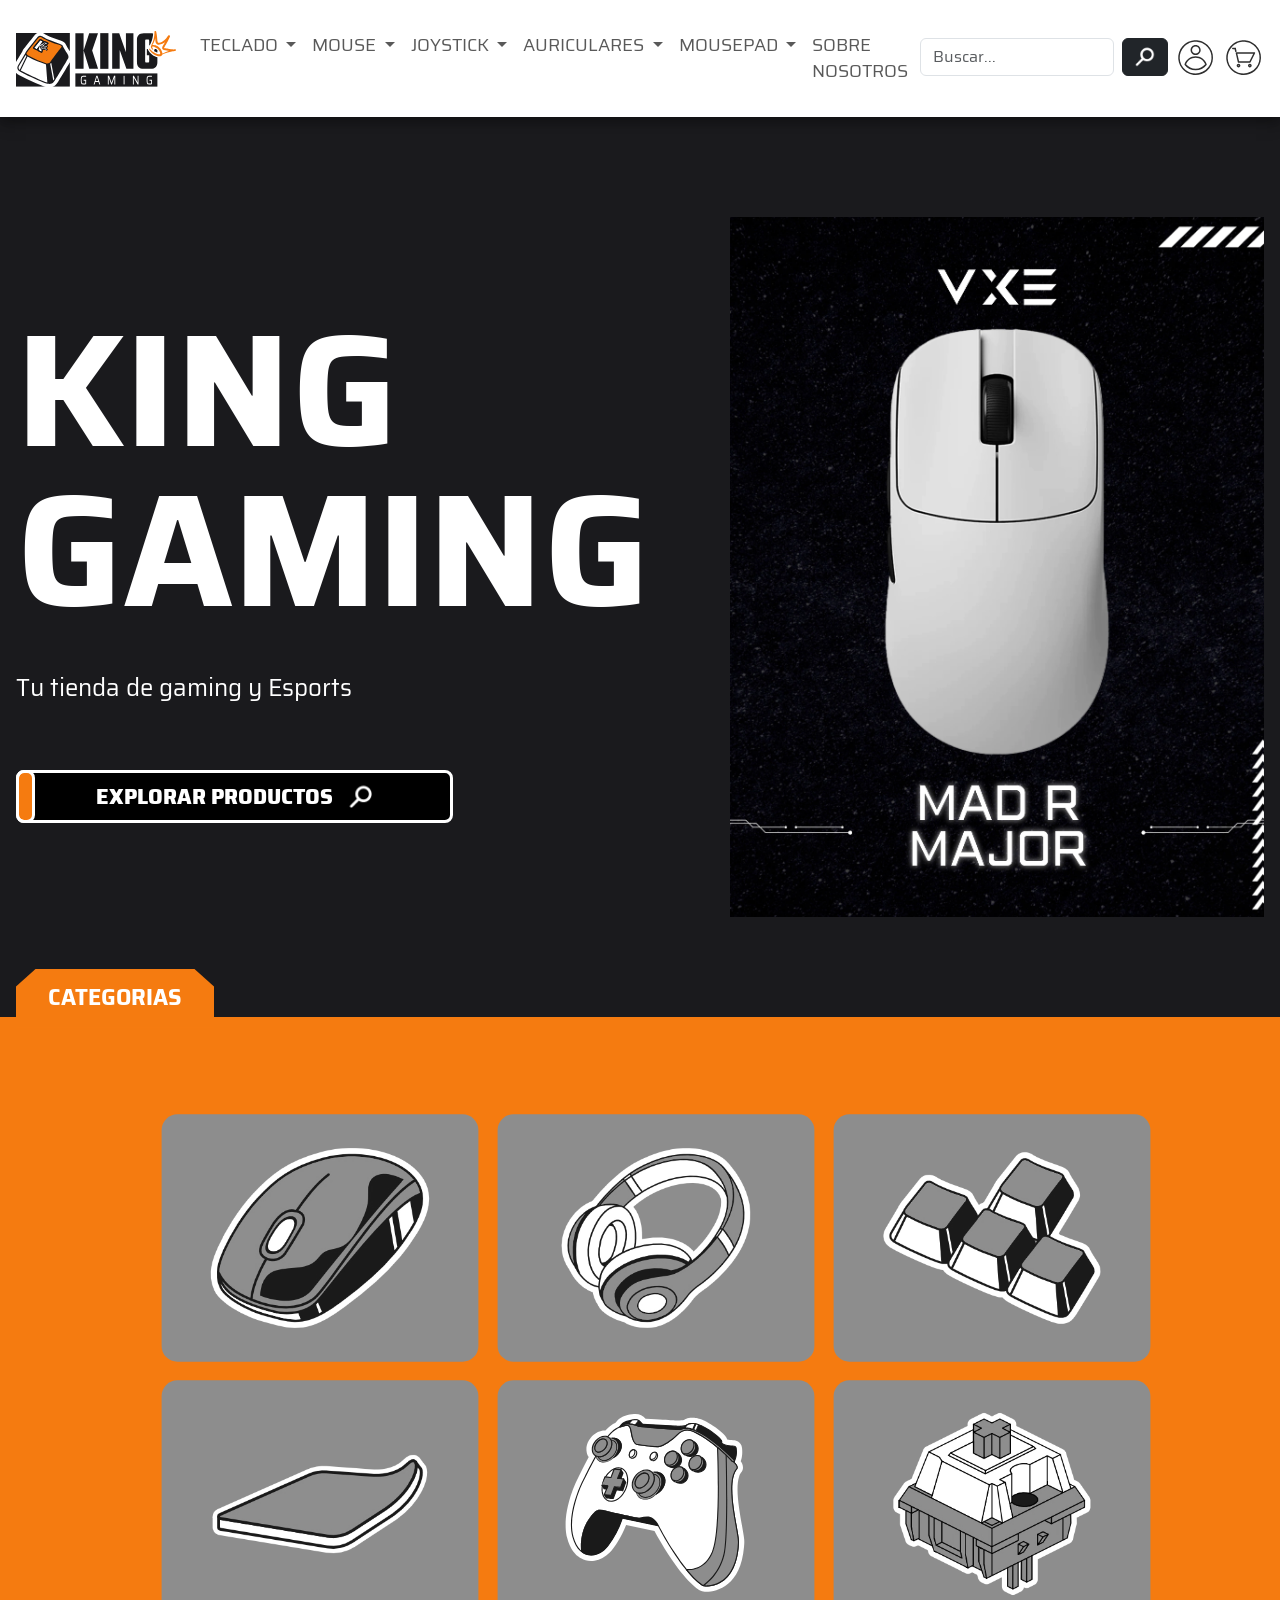
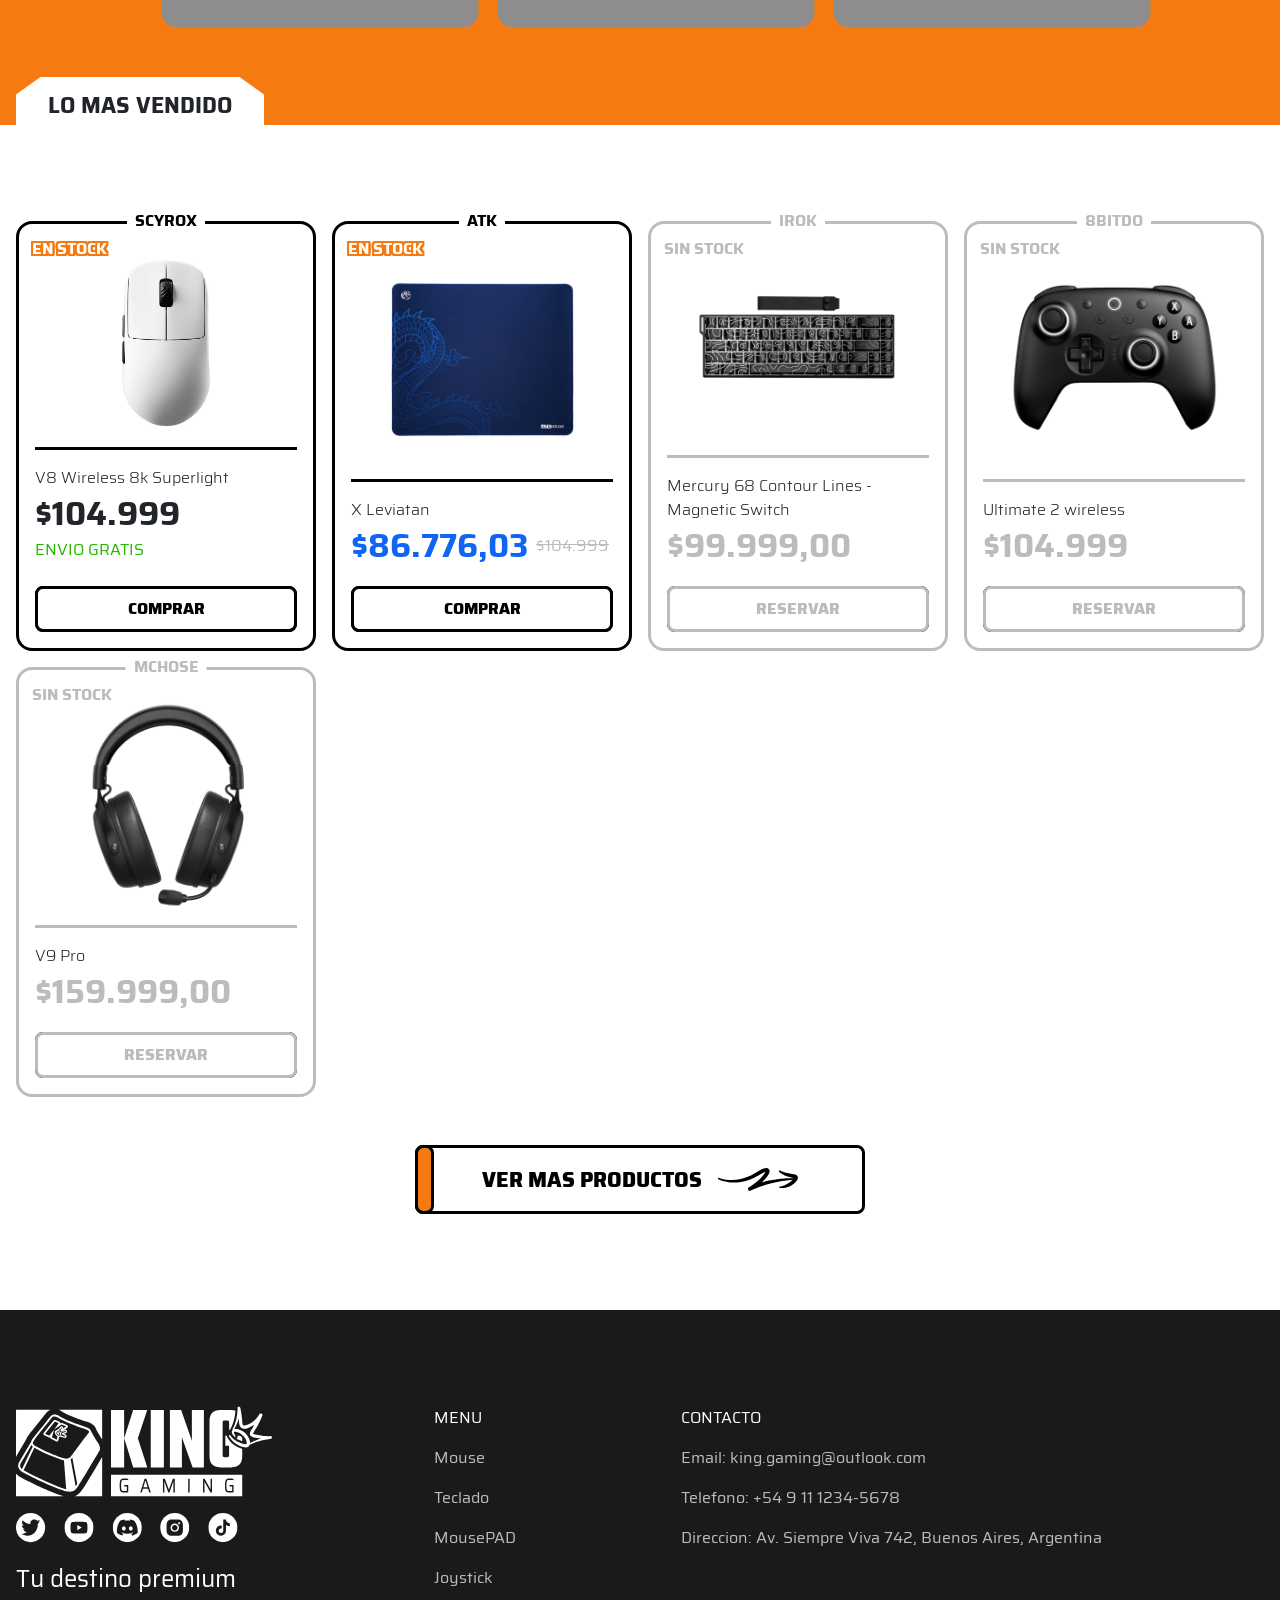
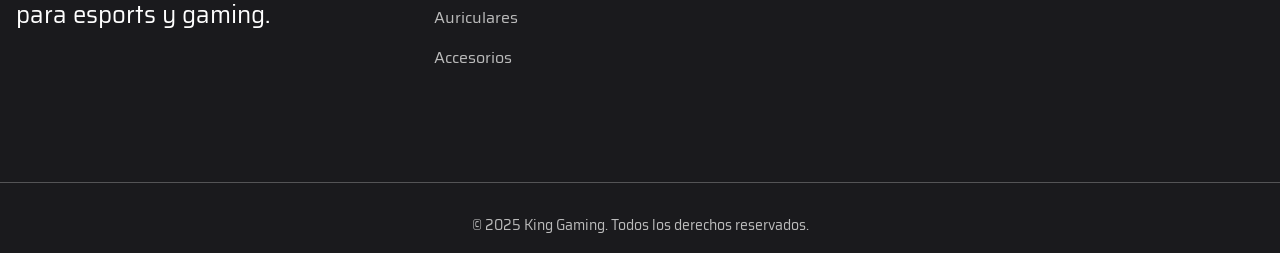
==== commit 73e695e3: "update mobile layout" ====
--- a/index.html
+++ b/index.html
@@ -292,6 +292,8 @@
                 <div class="details">
                   <p class="name">V8 Wireless 8k Superlight</p>
                   <p class="price">$104.999</p>
+                  <p class="shipping">ENVIO GRATIS</p>
+
                   <a href="pages/product.html">COMPRAR</a>
                 </div>
               </div>
@@ -313,10 +315,10 @@
                 <div class="details">
                   <p class="name">X Leviatan</p>
                   <p class="sale-price">
-                    $104.999 <span class="regular-price">$86.776,03</span>
+                    $86.776,03<span class="regular-price">$104.999</span>
                   </p>
 
-                  <a href="pages/product.html">COMPRAR</a>
+                  <a href="#">COMPRAR</a>
                 </div>
               </div>
             </li>
@@ -337,7 +339,7 @@
                 <div class="details">
                   <p class="name">Mercury 68 Contour Lines - Magnetic Switch</p>
                   <p class="price">$99.999,00</p>
-                  <a href="pages/product.html">COMPRAR</a>
+                  <a href="#">COMPRAR</a>
                 </div>
               </div>
             </li>
@@ -358,7 +360,7 @@
                 <div class="details">
                   <p class="name">Ultimate 2 wireless</p>
                   <p class="price">$104.999</p>
-                  <a href="pages/product.html">COMPRAR</a>
+                  <a href="#">COMPRAR</a>
                 </div>
               </div>
             </li>
@@ -379,7 +381,7 @@
                 <div class="details">
                   <p class="name">V9 Pro</p>
                   <p class="price">$159.999,00</p>
-                  <a href="pages/product.html">COMPRAR</a>
+                  <a href="#">COMPRAR</a>
                 </div>
               </div>
             </li>
--- a/css/styles.css
+++ b/css/styles.css
@@ -12209,6 +12209,10 @@
   line-height: 1;
   margin: 0;
 }
+main .products-section div .product-list li .card-product .details .shipping {
+  margin: 0;
+  color: #27b600;
+}
 main .products-section div .product-list li .card-product .details .sale-price {
   font-size: 2rem;
   font-weight: 700;
@@ -12445,6 +12449,7 @@
 footer .footer-links .logo-container p {
   text-align: left;
   font-size: 1.5rem;
+  margin: 0;
 }
 footer .footer-links li {
   display: flex;
@@ -12611,17 +12616,40 @@
   border-radius: 0.5rem;
 }
 main section .product-container .product-details button[type=submit] {
-  width: 300px;
-  padding: 0.8rem;
-  font-size: 1.2rem;
-  font-weight: 700;
-  background: #f57b10;
-  font-family: "Saira", Arial, sans-serif;
+  position: relative;
+  margin-top: 1rem;
+  background: black;
+  font-weight: 900;
+  border: 3px solid black;
+  text-decoration: none;
+  text-align: center;
+  font-size: 1rem;
+  padding: 0.5rem;
+  border-radius: 0.5rem;
+  width: 100%;
+}
+main section .product-container .product-details button[type=submit]::after {
+  display: flex;
+  justify-content: center;
+  align-items: center;
+  box-sizing: content-box;
+  content: "Agregar al carrito";
+  text-transform: uppercase;
+  position: absolute;
+  top: -5px;
+  left: -3px;
+  width: 100%;
+  height: 100%;
+  border: 3px solid black;
+  border-radius: 0.5rem;
+  background-color: white;
+  color: black;
+  transition: all 0.3s ease-in-out;
+}
+main section .product-container .product-details button[type=submit]:hover::after {
+  background-color: #f57b10;
   color: white;
-  border: none;
-  border-radius: 0.7rem;
-  cursor: pointer;
-  text-transform: uppercase;
+  top: -10px;
 }
 main section .description-container {
   border-top: 1px solid #bcbcbc;
@@ -12668,7 +12696,7 @@
   flex: 1;
 }
 
-main .login-container {
+main .container.login-container {
   display: flex;
   flex-direction: column;
   justify-content: flex-start;
@@ -12677,22 +12705,28 @@
   gap: 2rem;
   margin: 7rem auto;
 }
-main .login-container .form-login-wrapper {
+main .container.login-container h1 {
+  font-size: 3rem;
+  font-weight: 300;
+  font-family: "Saira", Arial, sans-serif;
+  text-transform: uppercase;
+}
+main .container.login-container .form-login-wrapper {
   background: #f5f5f5;
   padding: 1rem;
   width: 500px;
   border-radius: 0.5rem;
 }
-main .login-container .form-login-wrapper form label {
+main .container.login-container .form-login-wrapper form label {
   display: block;
 }
-main .login-container .form-login-wrapper form .missing-password {
+main .container.login-container .form-login-wrapper form .missing-password {
   text-align: right;
   font-size: 0.9rem;
   margin-bottom: 1rem;
   color: #1065f5;
 }
-main .login-container .form-login-wrapper form input {
+main .container.login-container .form-login-wrapper form input {
   width: 100%;
   padding: 0.5rem;
   margin-top: 0.5rem;
@@ -12701,45 +12735,100 @@
   border-radius: 0.5rem;
   font-size: 1rem;
 }
-main .login-container .form-login-wrapper form button[type=submit] {
+main .container.login-container .form-login-wrapper form button[type=submit] {
+  position: relative;
+  margin-top: 1rem;
+  background: black;
+  font-weight: 900;
+  border: 3px solid black;
+  text-decoration: none;
+  text-align: center;
+  font-size: 1rem;
+  padding: 0.5rem;
+  border-radius: 0.5rem;
   width: 100%;
-  padding: 0.8rem;
-  font-size: 1rem;
-  font-weight: 700;
-  background: #1a1a1d;
-  font-family: "Saira", Arial, sans-serif;
+}
+main .container.login-container .form-login-wrapper form button[type=submit]::after {
+  display: flex;
+  justify-content: center;
+  align-items: center;
+  box-sizing: content-box;
+  content: "Iniciar sesión";
+  text-transform: uppercase;
+  position: absolute;
+  top: -5px;
+  left: -3px;
+  width: 100%;
+  height: 100%;
+  border: 3px solid black;
+  border-radius: 0.5rem;
+  background-color: white;
+  color: black;
+  transition: all 0.3s ease-in-out;
+}
+main .container.login-container .form-login-wrapper form button[type=submit]:hover::after {
+  background-color: #f57b10;
   color: white;
-  border: none;
-  border-radius: 0.7rem;
-  cursor: pointer;
-  text-transform: uppercase;
-}
-main .login-container .form-login-wrapper form button[type=submit]:hover {
-  background: #f57b10;
-}
-main .login-container .form-login-wrapper form .create-account {
+  top: -10px;
+}
+main .container.login-container .form-login-wrapper form .create-account {
   text-align: center;
   margin-top: 1rem;
   font-size: 0.9rem;
 }
 
-main .about-us {
-  padding: 6rem 4rem;
-}
-main .about-us img {
+header nav .container {
+  max-width: 1700px;
+  margin: 0 auto;
+  padding: 1rem;
+}
+
+main .container {
+  max-width: 1700px;
+  margin: 0 auto;
+  padding: 1rem;
+}
+main .container .about-us {
+  padding: 6rem 0;
+}
+main .container .about-us img {
   width: 20rem;
 }
-main .about-us h1 {
+main .container .about-us h1 {
   font-size: 4rem;
   font-weight: 500;
   font-family: "Teko", sans-serif;
   color: #f57b10;
 }
-main .about-us p {
+main .container .about-us p {
   font-size: 1.2rem;
   font-family: "Saira", Arial, sans-serif;
   color: #1a1a1d;
   margin-top: 1rem;
+}
+main .container .about-us p span {
+  font-weight: 700;
+}
+main .container .about-us ul {
+  padding: 0;
+  margin: 2rem 0;
+  gap: 2rem;
+  display: flex;
+  flex-direction: column;
+  justify-content: flex-start;
+  align-items: flex-start;
+  flex-wrap: nowrap;
+  list-style: none;
+}
+main .container .about-us ul li {
+  font-size: 1.3rem;
+  font-family: "Saira", Arial, sans-serif;
+  color: #1a1a1d;
+  gap: 0.5rem;
+}
+main .container .about-us ul li img {
+  width: 1.5rem;
+  margin-right: 1rem;
 }
 
 @media screen and (max-width: 640px) {
@@ -12765,17 +12854,21 @@
   }
   main .hero-section .hero-container .content {
     width: 100%;
+    margin: 0;
   }
   main .hero-section .hero-container .content h1 {
     font-size: 5rem;
   }
   main .hero-section .hero-container .content button {
+    width: 100%;
+  }
+  main .hero-section .hero-container .content button::before {
     width: 100%;
   }
   main .hero-section .hero-container .hero-image {
     max-width: 330px;
     margin: 0 auto;
-    padding: 1rem 0;
+    padding: 3rem 0;
     height: auto;
   }
   main .hero-section .hero-container .hero-image img {
@@ -12794,6 +12887,28 @@
   main .products-section div .product-list {
     flex-direction: column;
     align-items: center;
+    gap: 3rem;
+  }
+  main .products-section div .product-list li .card-product .details a::after {
+    background: #f57b10;
+    color: white;
+    top: -7px;
+  }
+  main .products-section div .product-list li .card-product.disabled .details a::after {
+    background: #f51f10;
+    color: white;
+    top: -7px;
+    border: 3px solid black;
+  }
+  main .products-section div .see-more-container .see-more {
+    padding: 1rem 2rem;
+    font-size: 1rem;
+  }
+  main .products-section div .see-more-container .see-more img {
+    width: 4rem;
+  }
+  main .products-section div .see-more-container .see-more::before {
+    width: 100%;
   }
   main section .product-container {
     flex-direction: column-reverse;
@@ -12847,6 +12962,13 @@
   main .login-container .form-login-wrapper {
     width: 100%;
   }
+  footer .footer-links {
+    max-width: 330px;
+    margin: 0 auto;
+    padding: 5rem 0;
+    flex-direction: column;
+    gap: 3rem;
+  }
 }
 
 /*# sourceMappingURL=styles.css.map */
